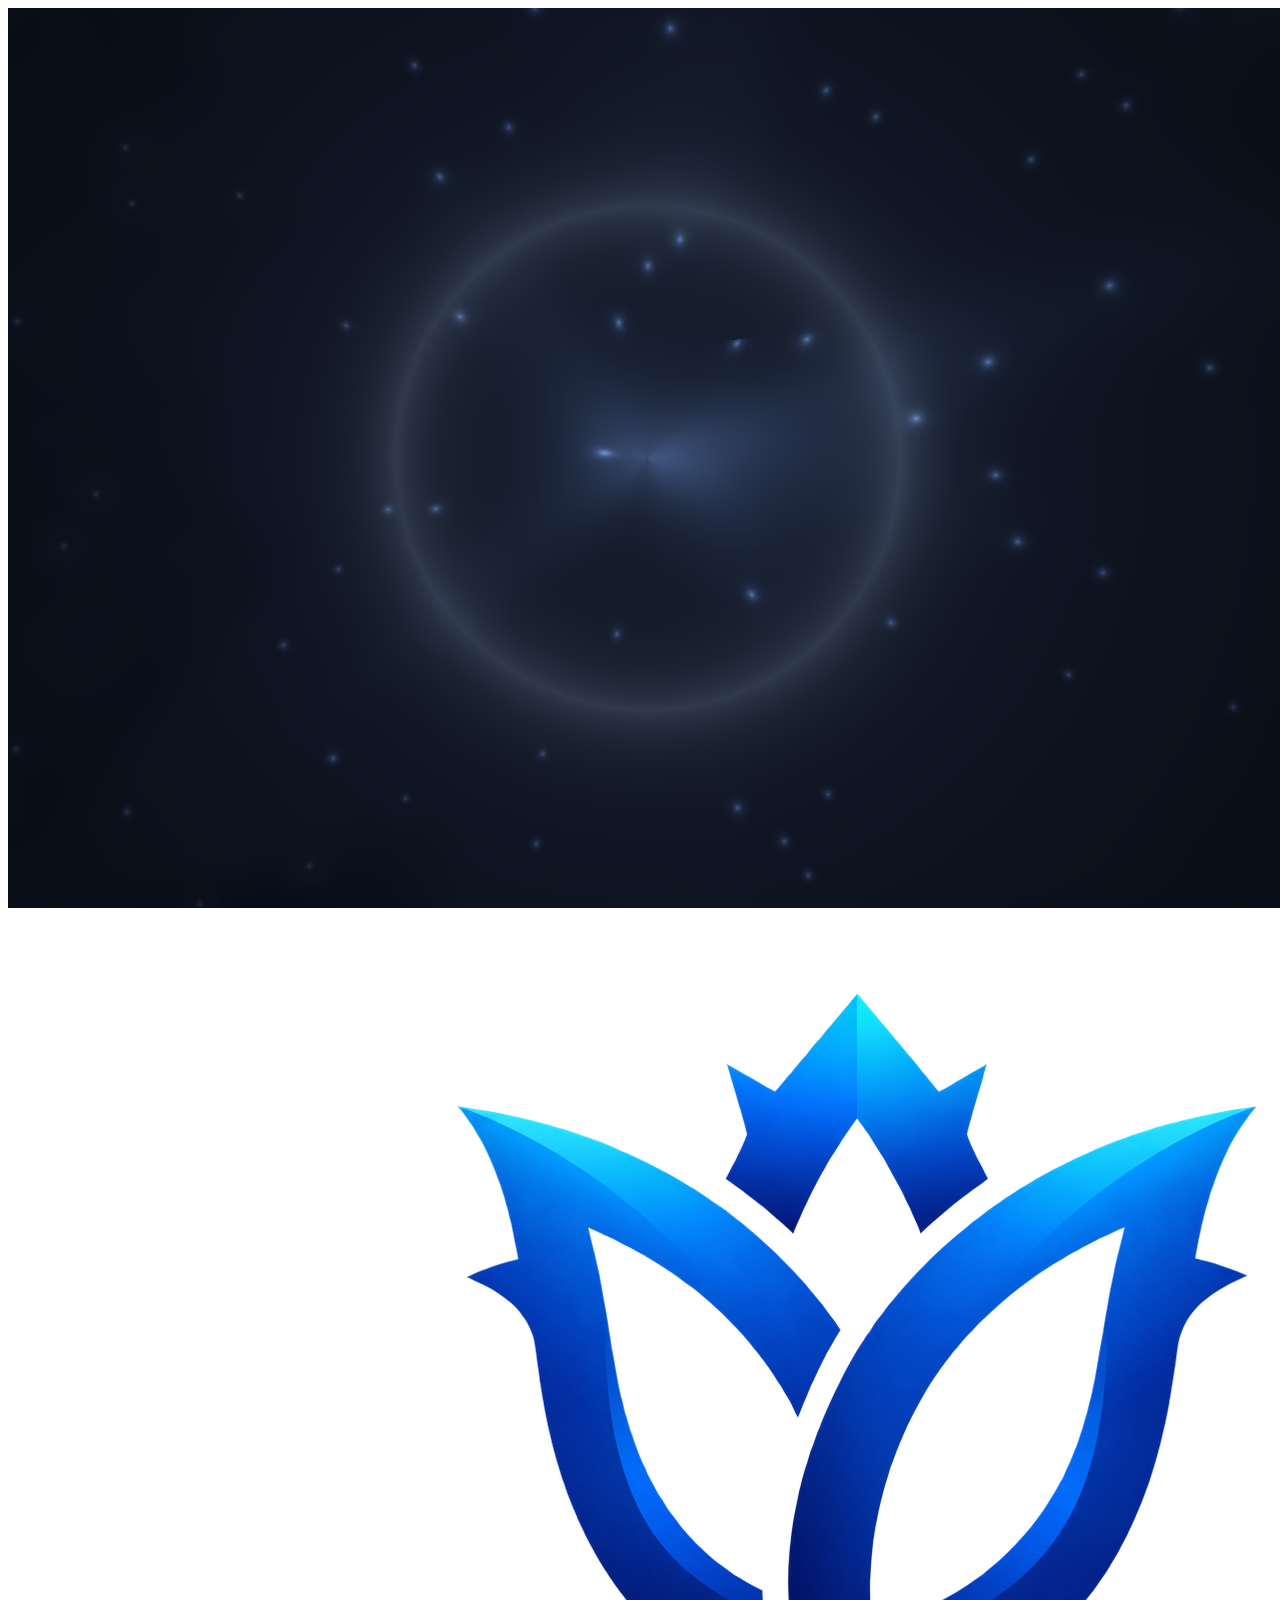
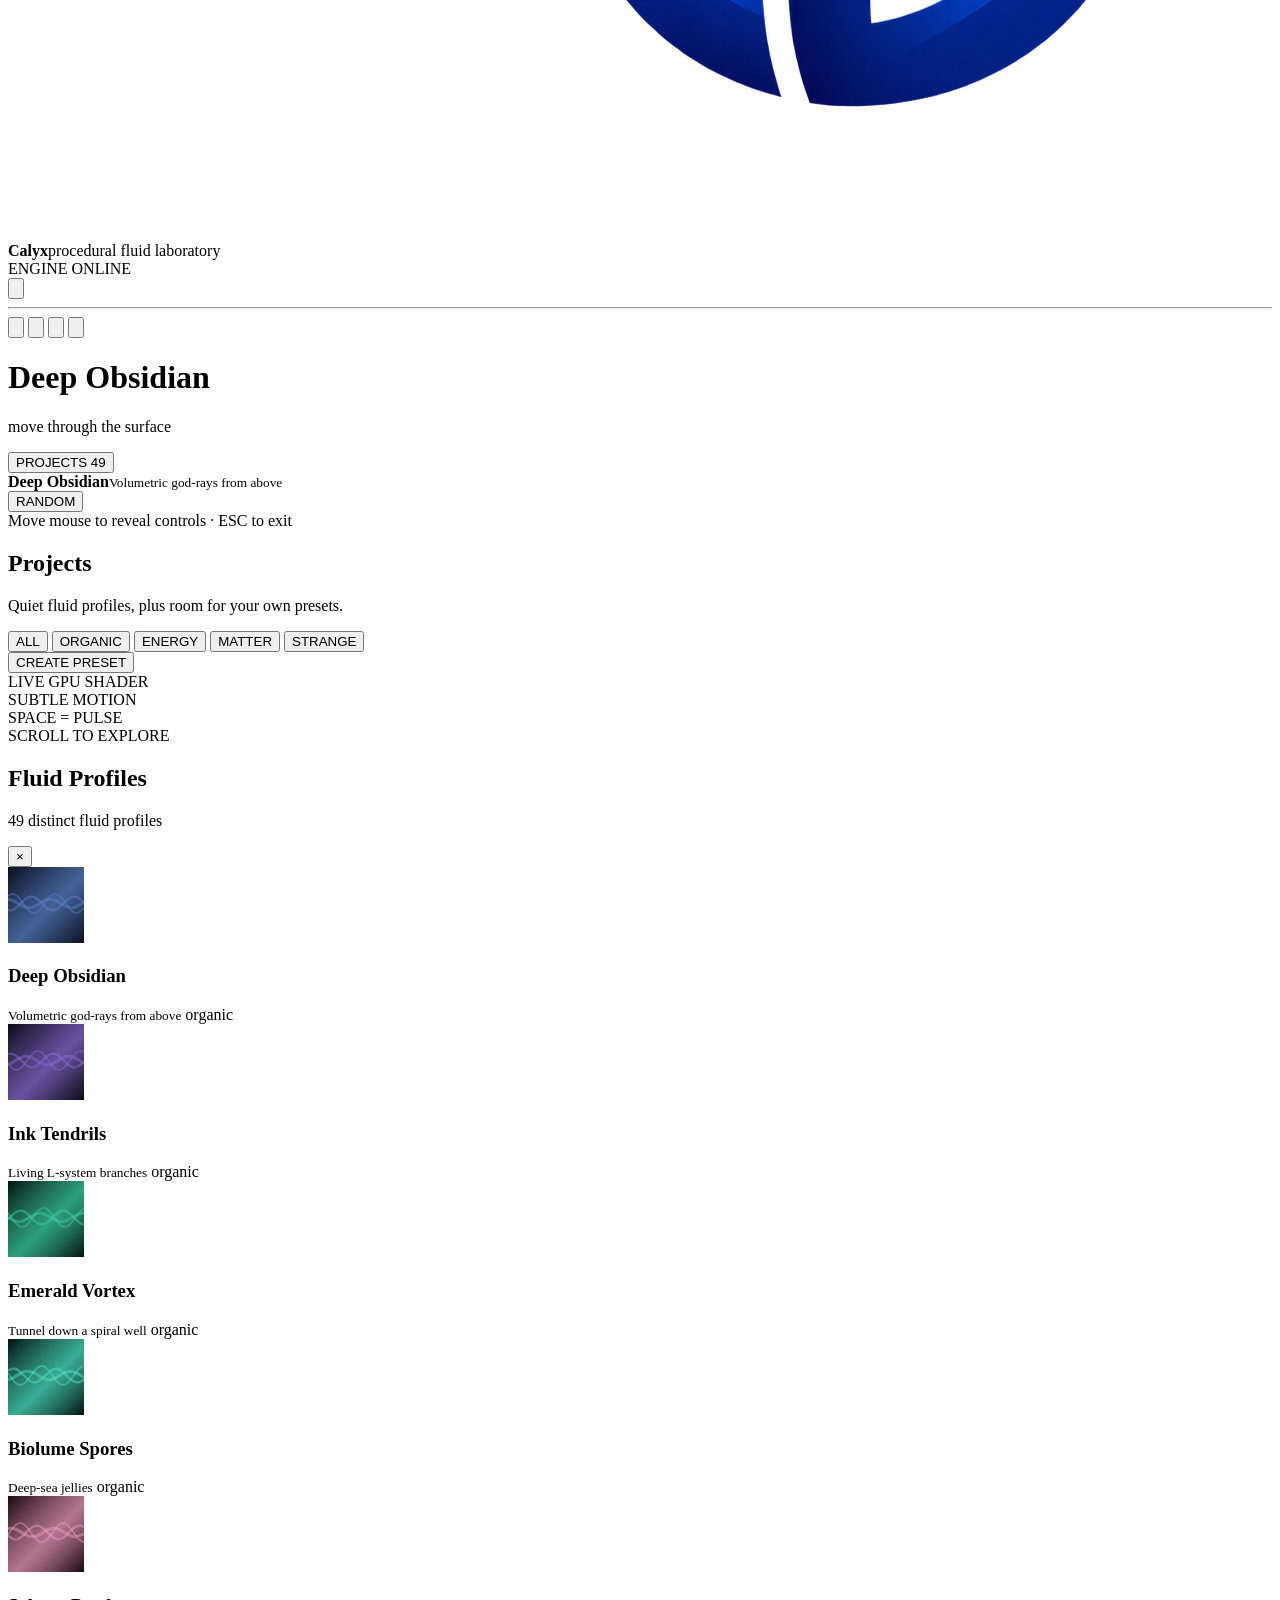
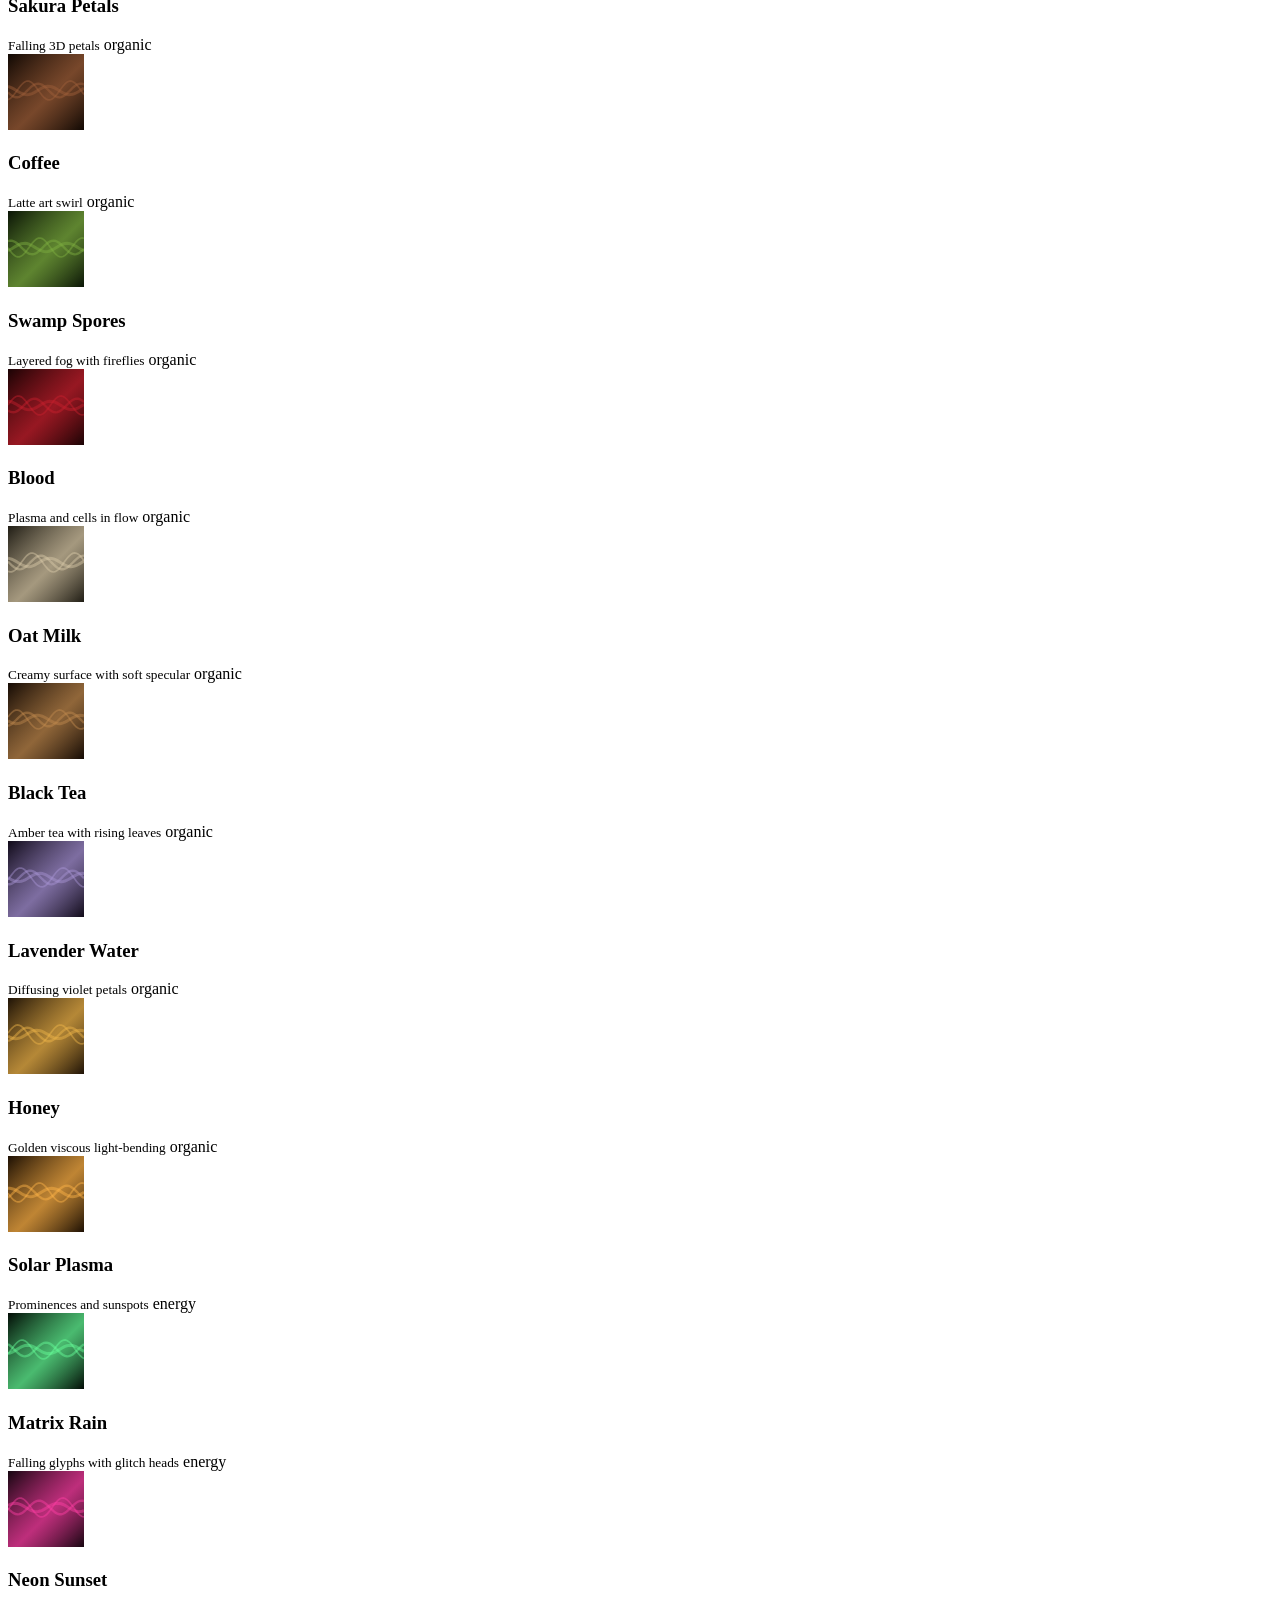
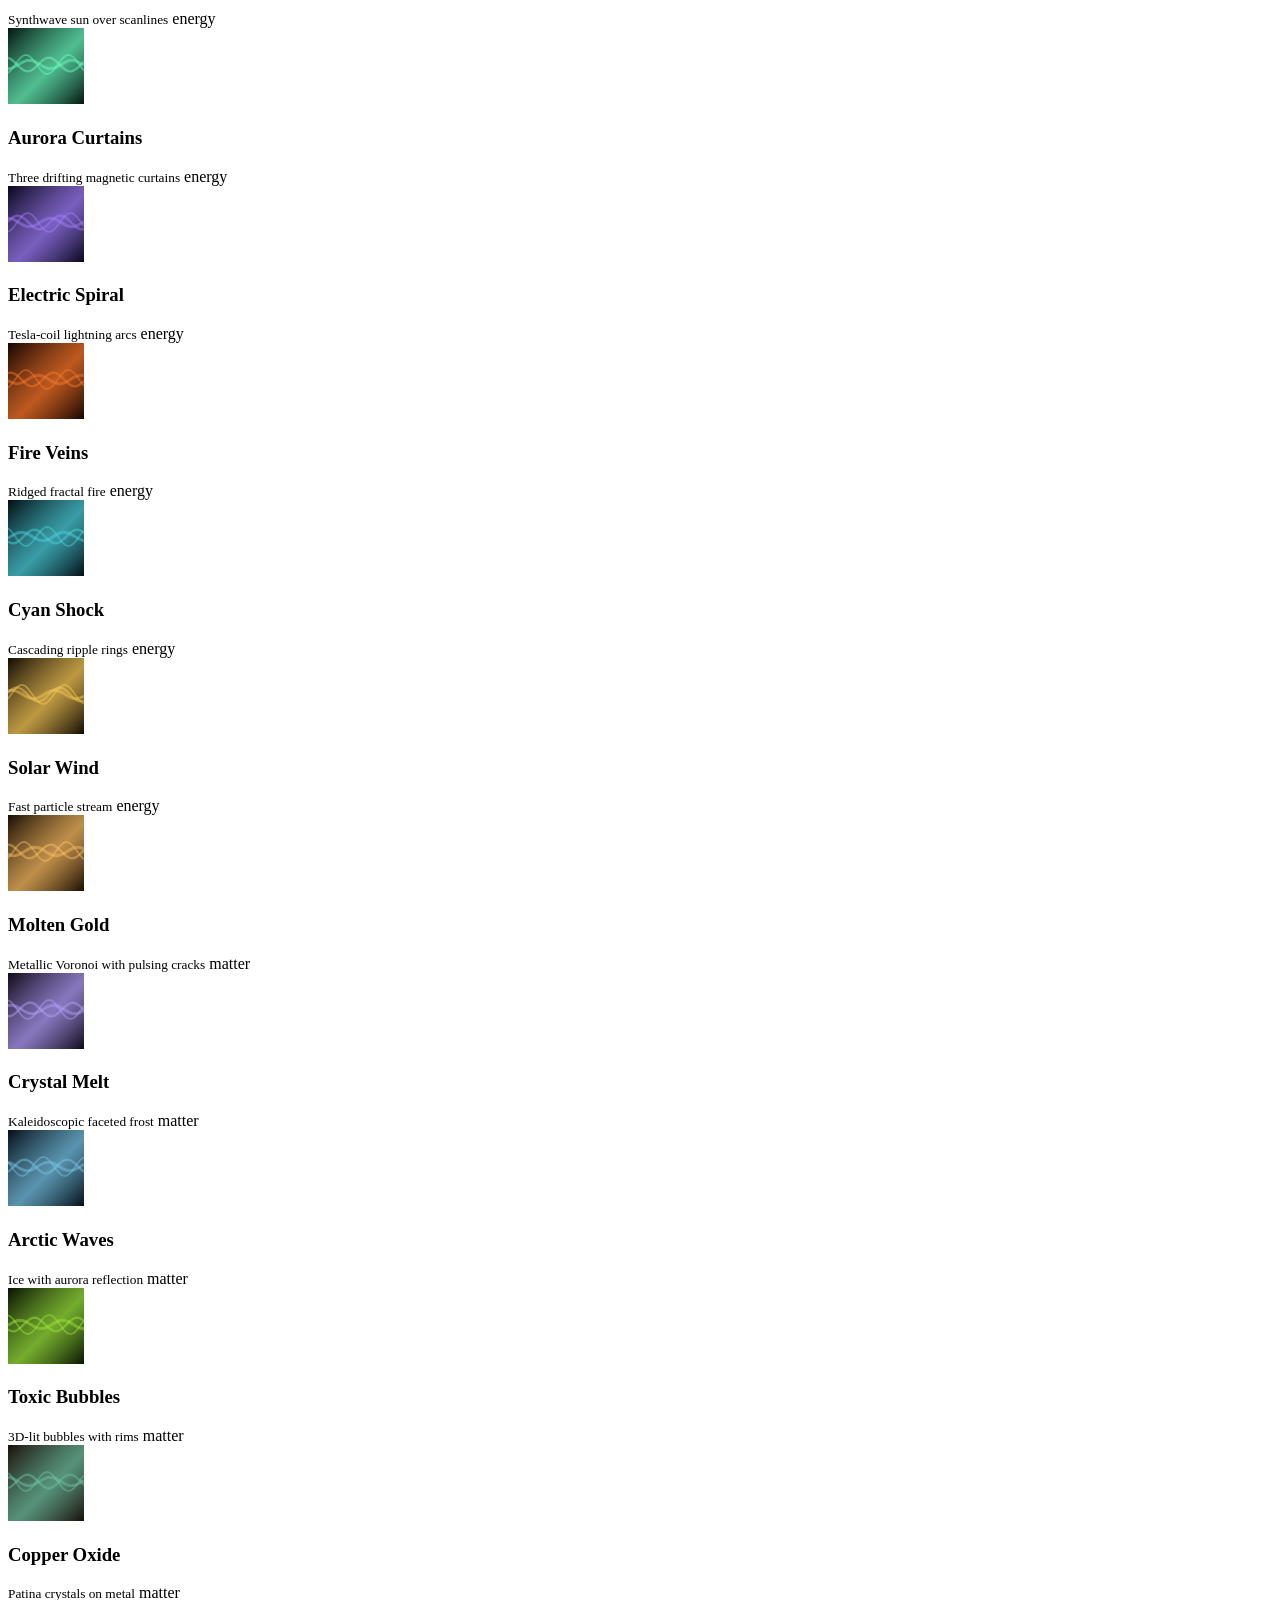
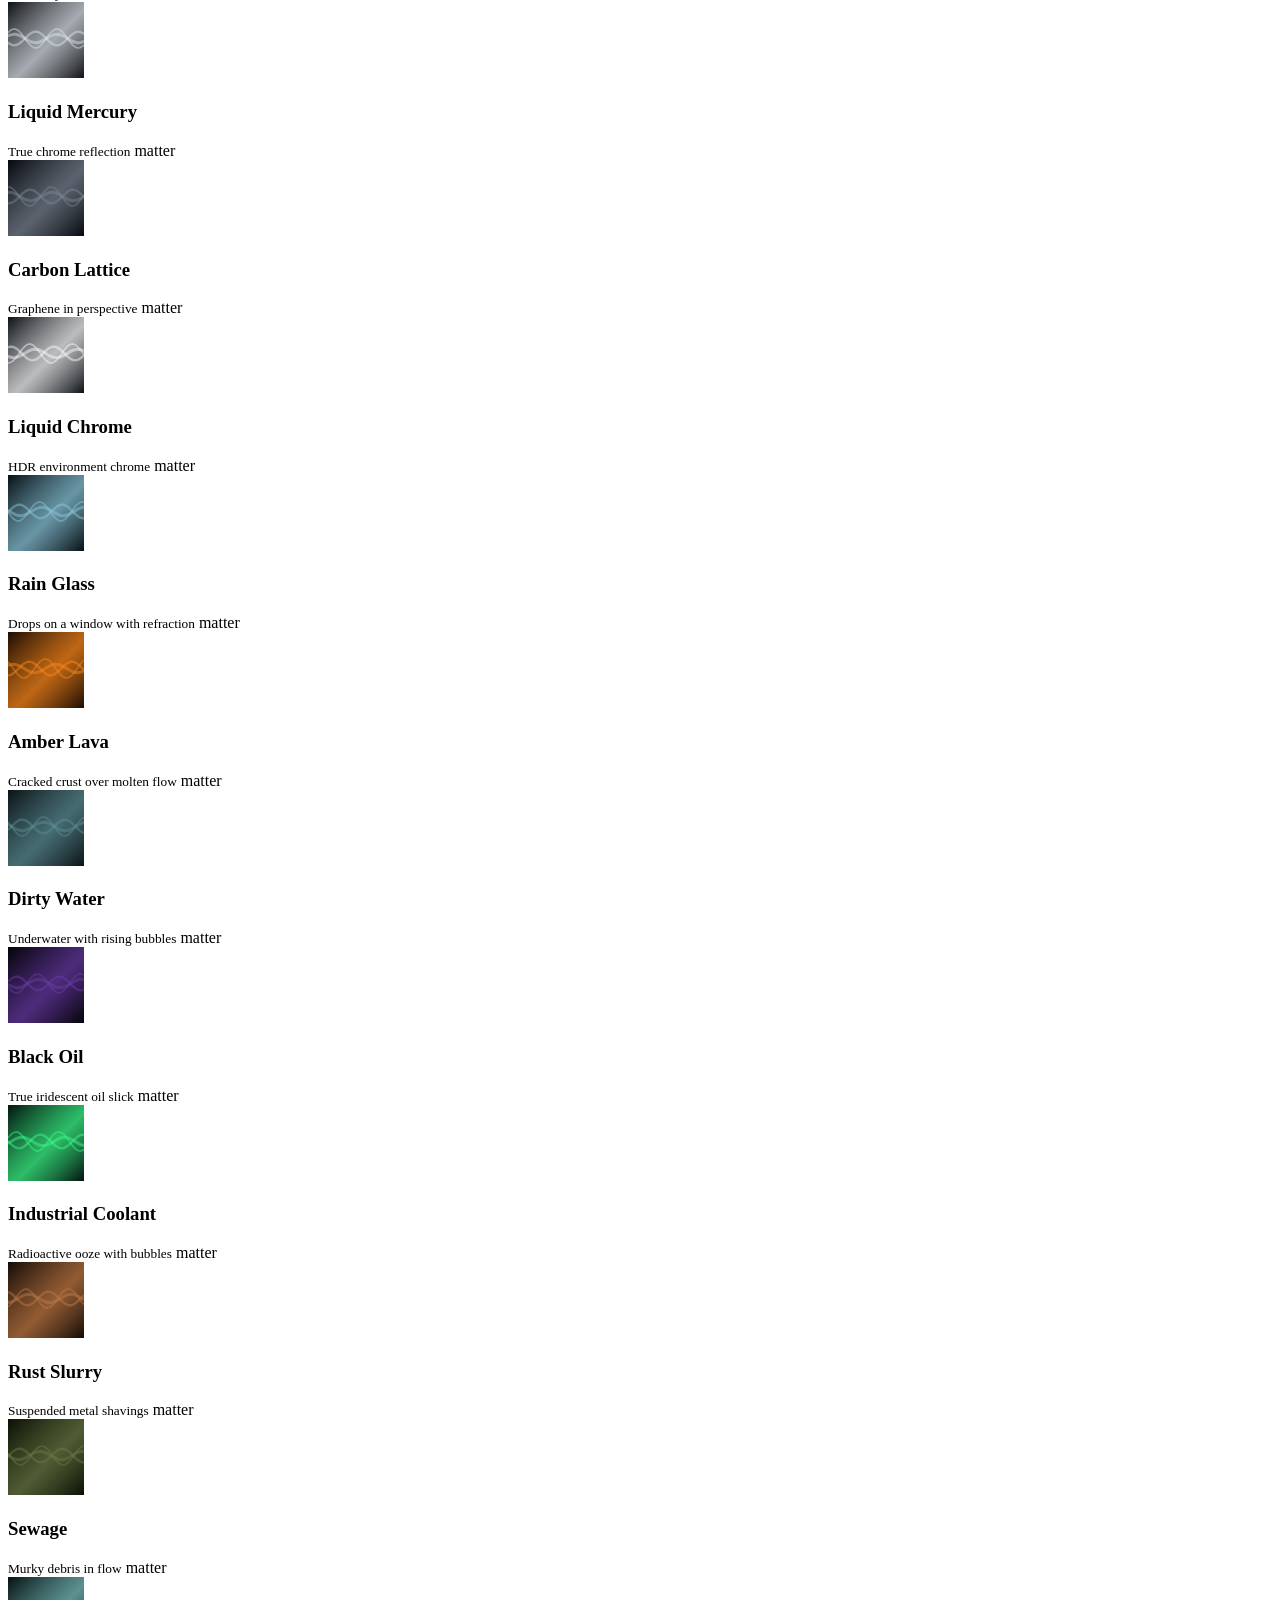
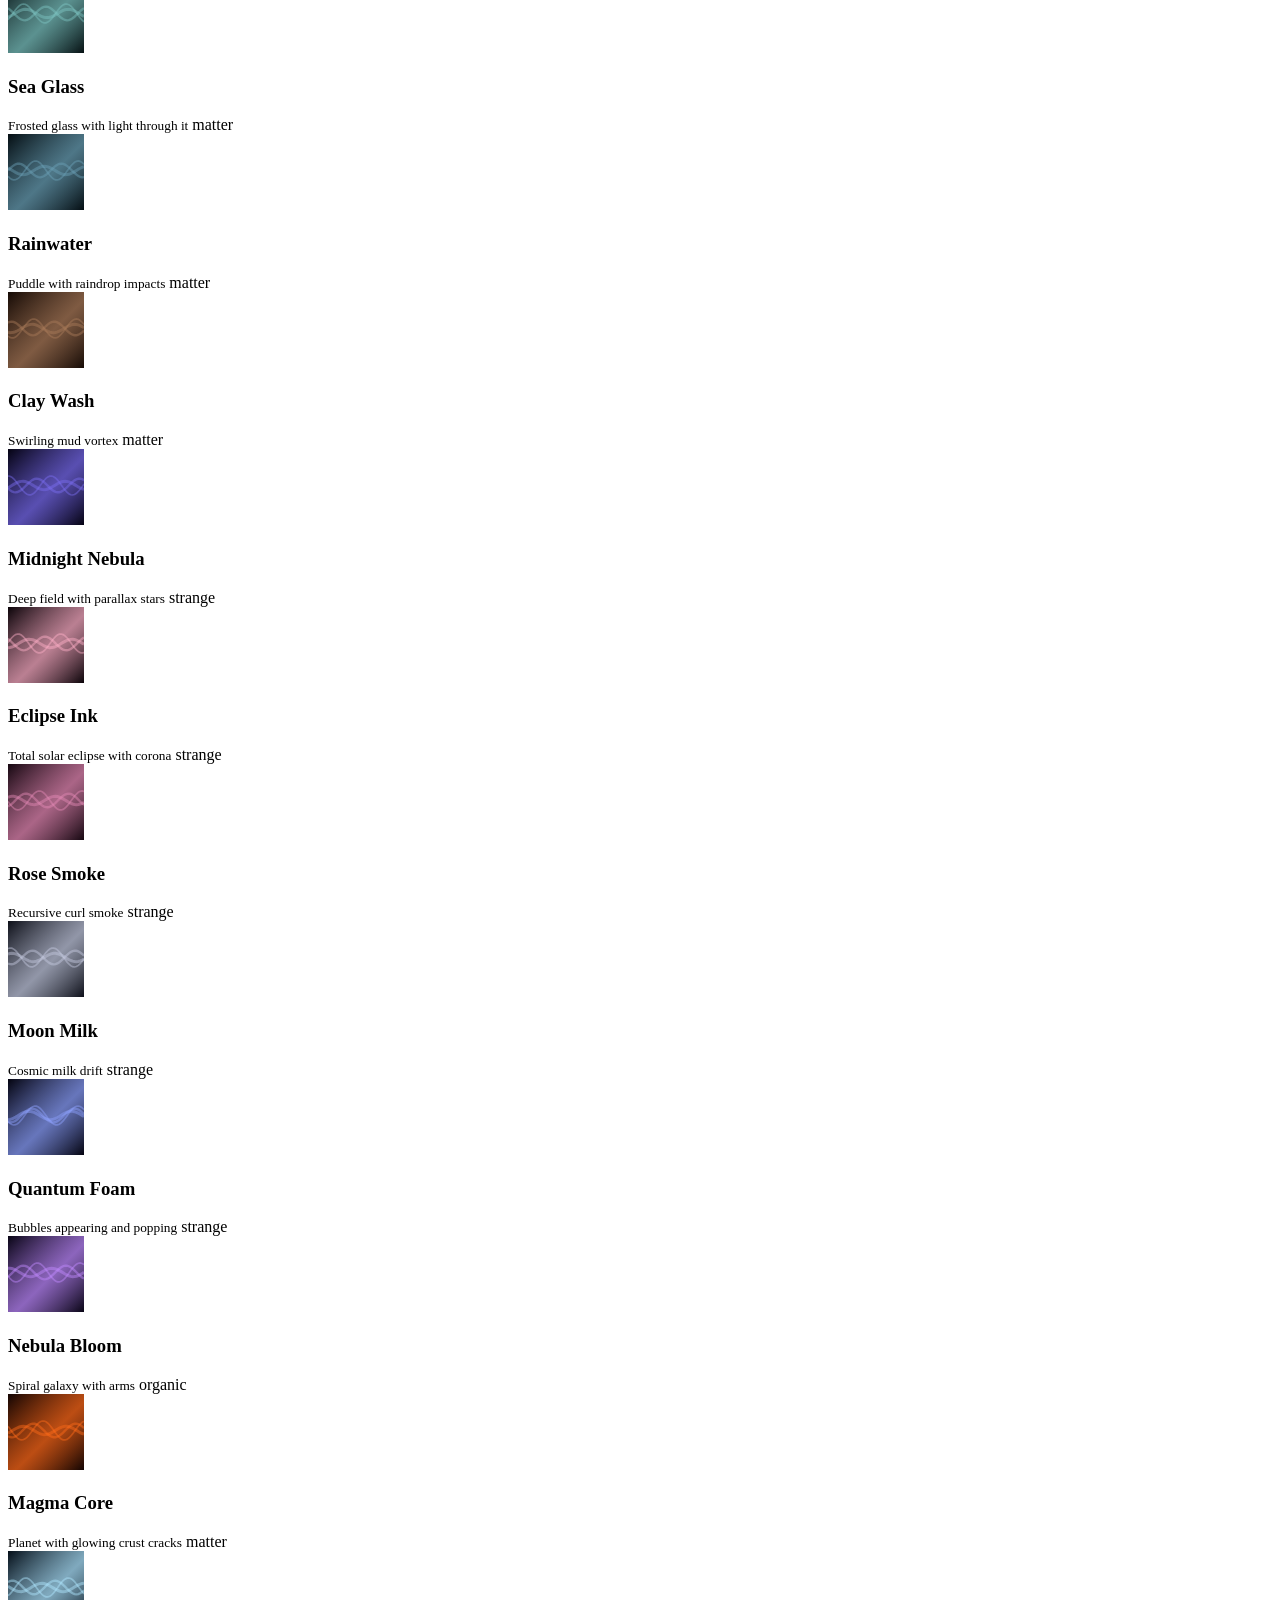
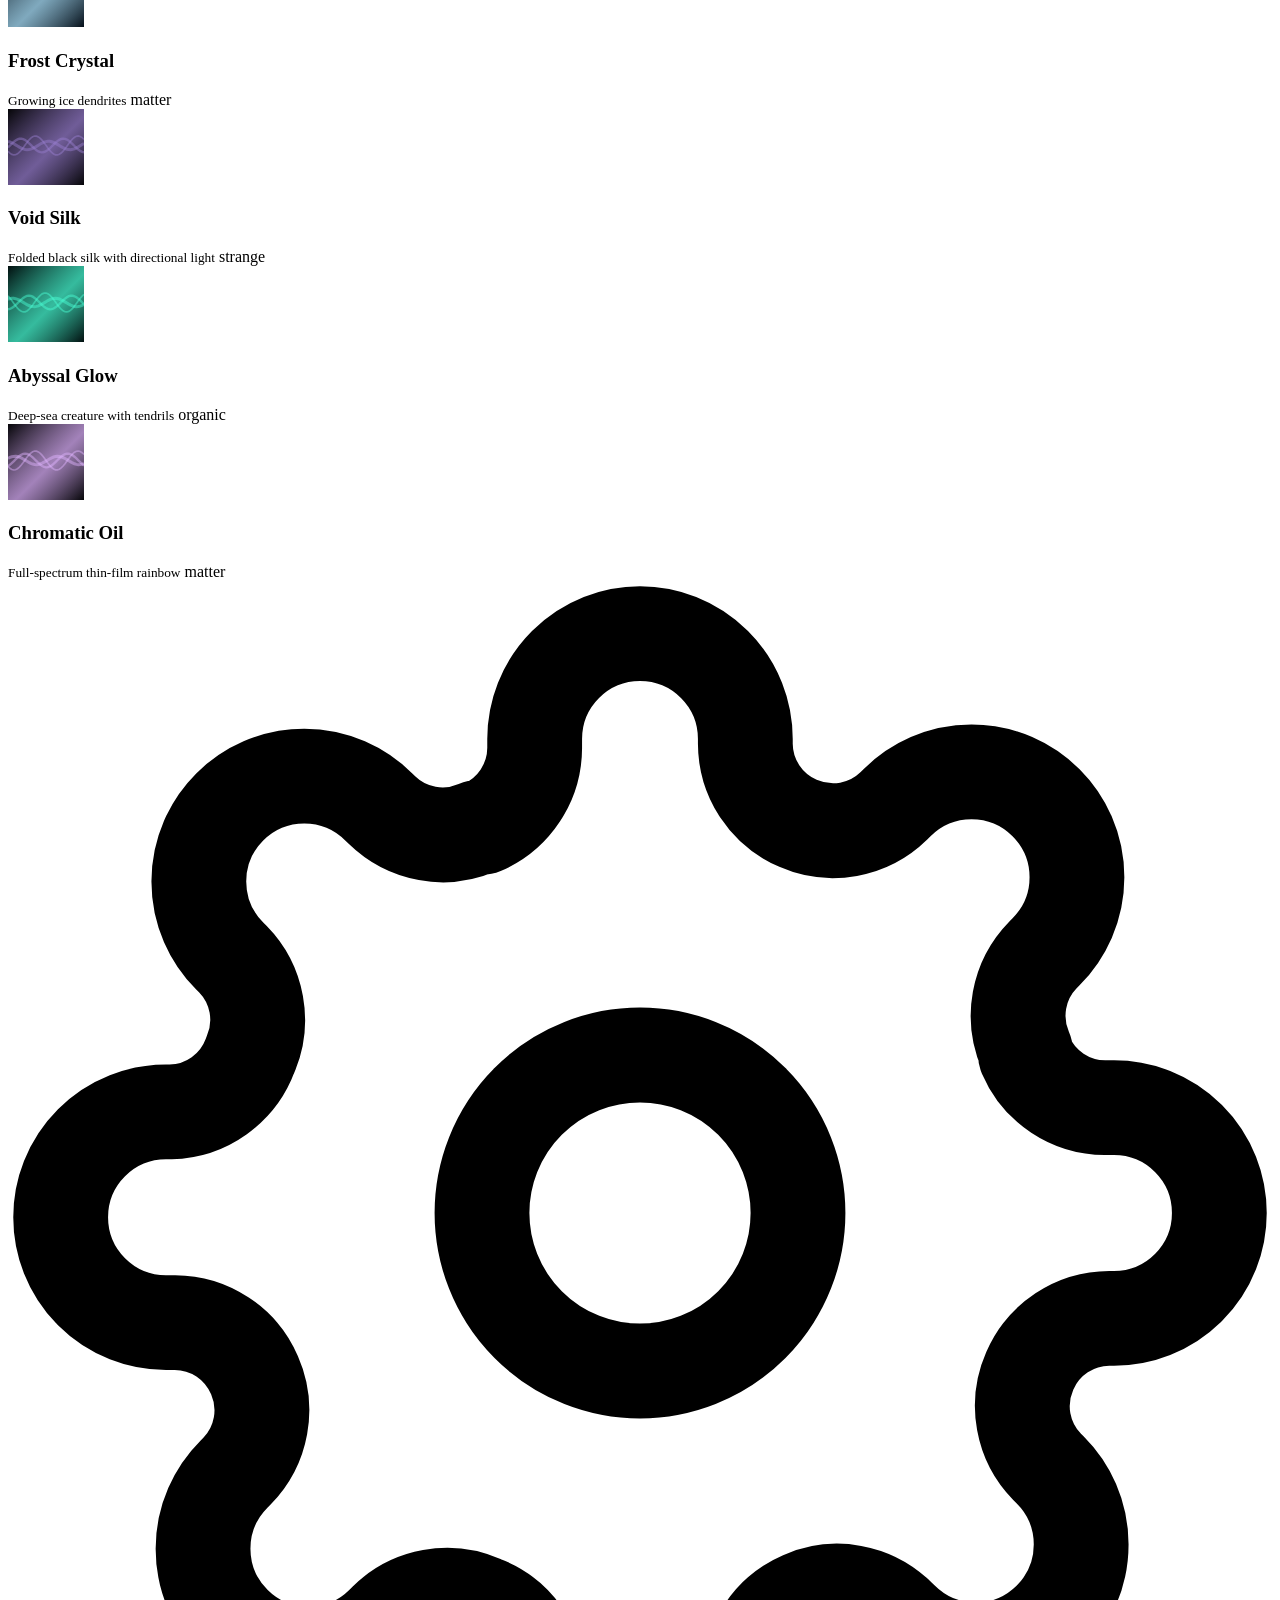
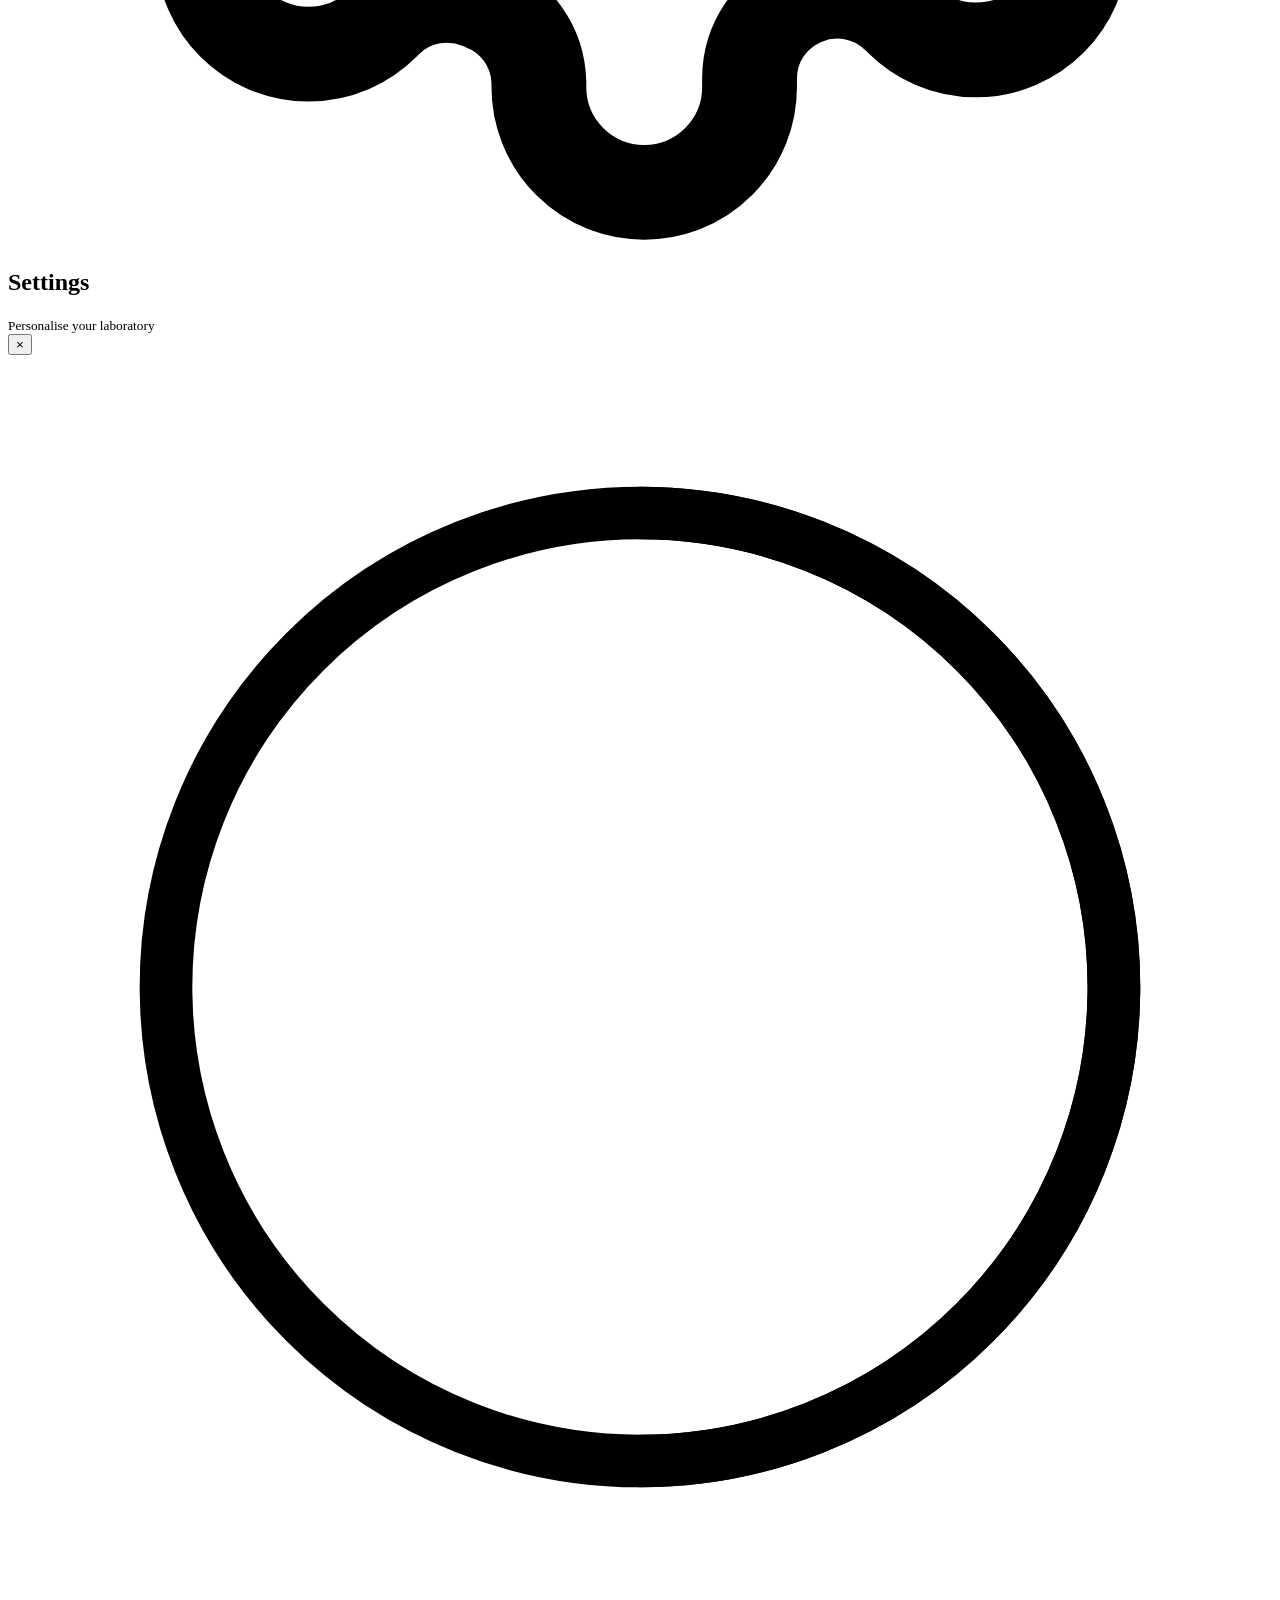
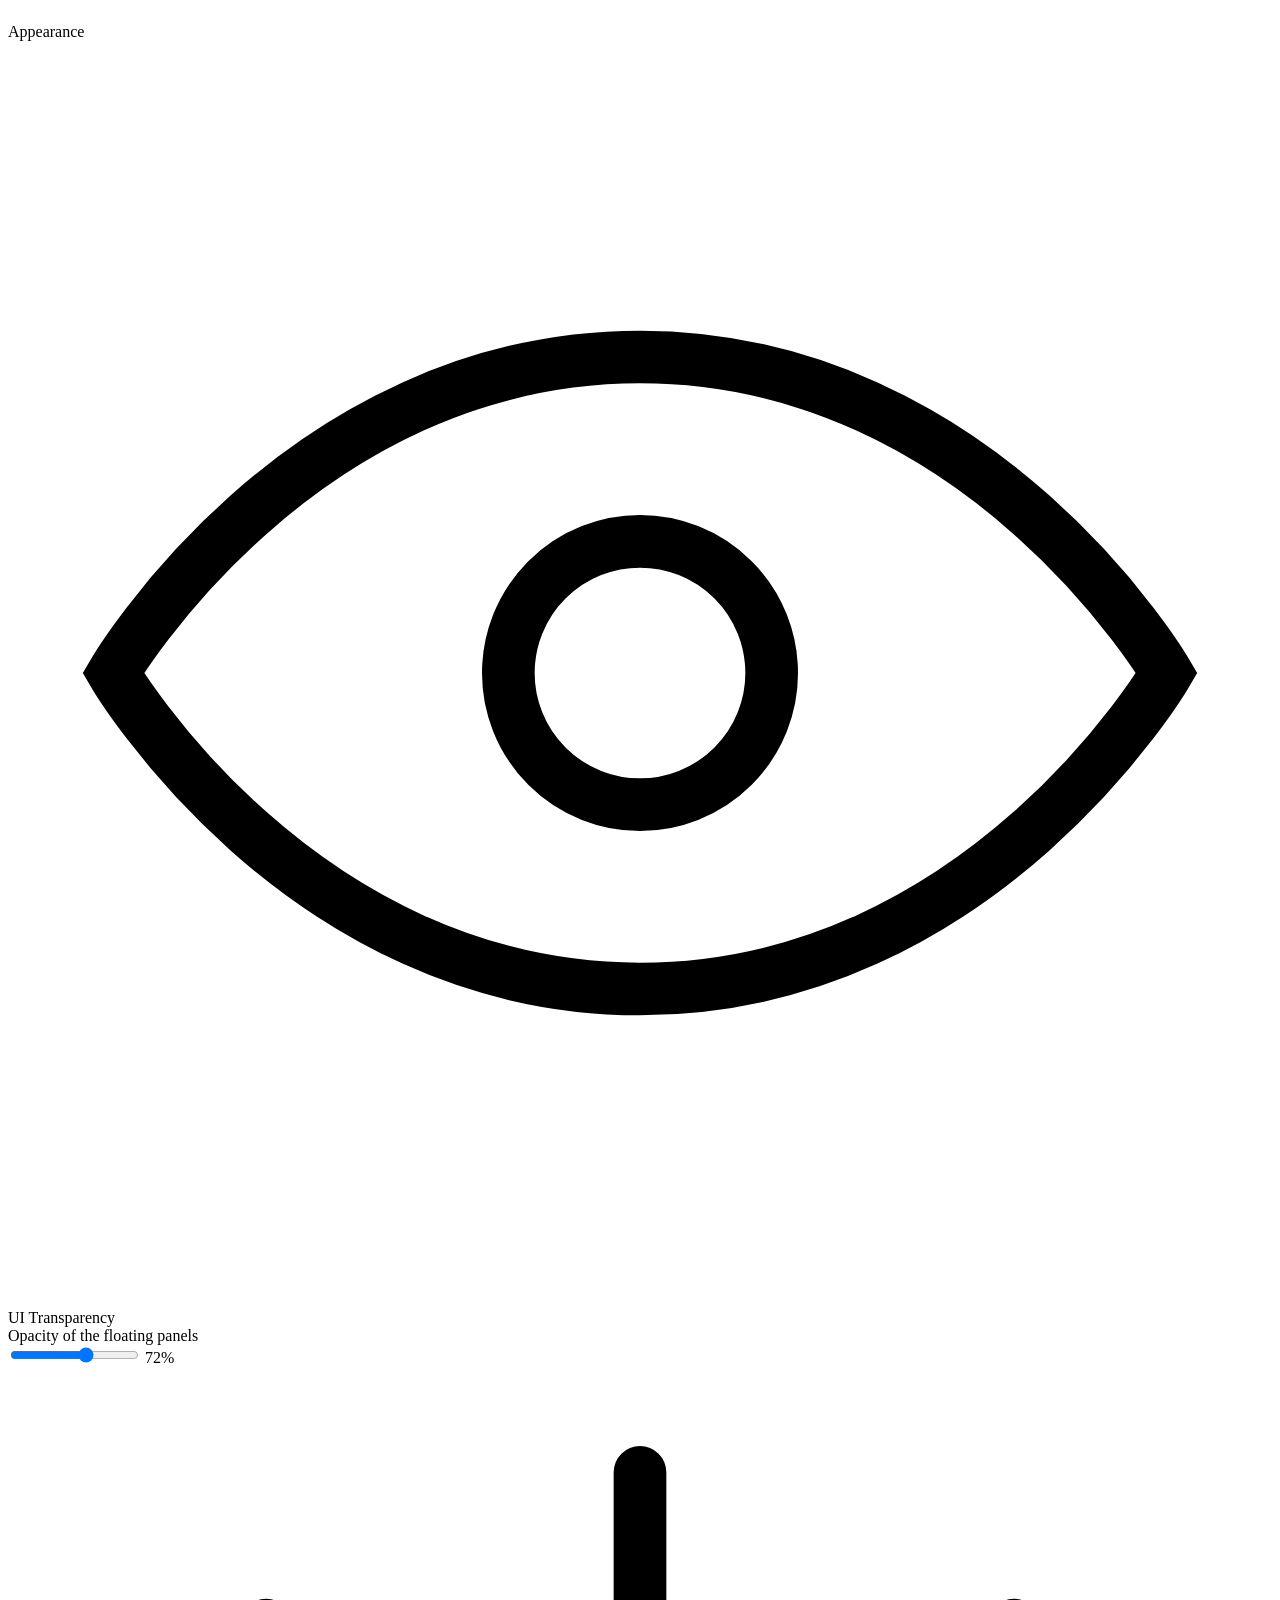
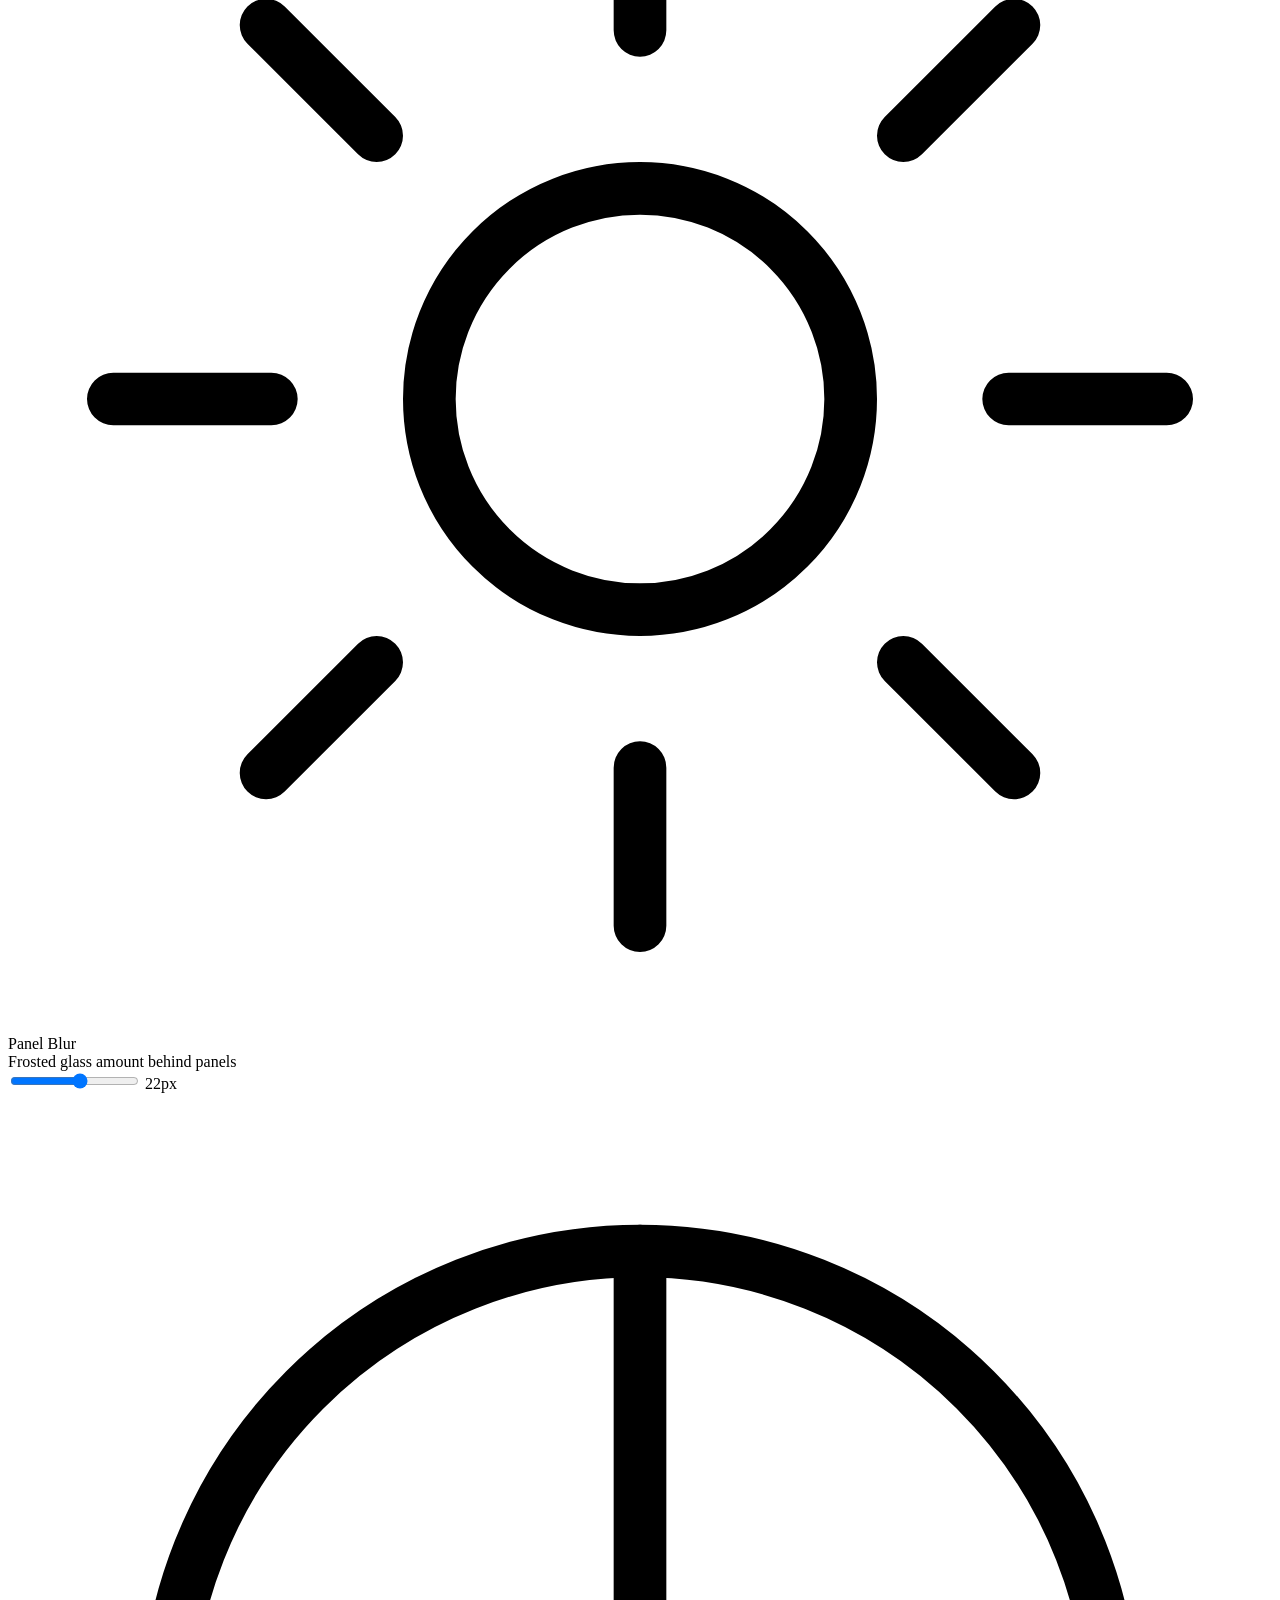
==== index.html @ cdd28ae0 "Replace inline styles with external stylesheet Removed inline styles and added external stylesheet l" ====
<!DOCTYPE html>
<html lang="en">

<head>
  <meta charset="UTF-8">
  <meta name="viewport" content="width=device-width,initial-scale=1,maximum-scale=1,user-scalable=no">
  <title>Calyx — Fluid Laboratory</title>
  <link rel="icon" type="image/png" href="icon.png">
  <link rel="stylesheet" href="styles.css">
</head>

<body>
  <canvas id="gl"></canvas>
  <div class="vignette ui-layer" id="vignette"></div>

  <div class="hud ui-layer">
    <div class="brand">
      <img src="icon.png" alt="">
      <div><b>Calyx</b><span>procedural fluid laboratory</span></div>
    </div>
    <div class="status" id="statusBox"><i></i><span id="status">ENGINE ONLINE</span></div>
  </div>

  <div class="rail ui-layer">
    <button class="on" id="vaultBtn" title="Liquid projects">
      <svg viewBox="0 0 24 24" fill="none" stroke="currentColor" stroke-width="1.8"><path d="M12 3C9 7 5 10.2 5 14.2a7 7 0 0 0 14 0C19 10.2 15 7 12 3Z"/></svg>
    </button>
    <hr>
    <button id="pulse" title="Pulse (Space)">
      <svg viewBox="0 0 24 24" fill="none" stroke="currentColor" stroke-width="1.8"><path d="M3 12h4l2-7 4 14 2-7h6"/></svg>
    </button>
    <button id="editorBtn" title="Preset editor">
      <svg viewBox="0 0 24 24" fill="none" stroke="currentColor" stroke-width="1.8"><path d="M4 20h4L19 9l-4-4L4 16v4Z"/><path d="m13.5 6.5 4 4"/></svg>
    </button>
    <button id="settingsBtn" title="Settings (S)">
      <svg viewBox="0 0 24 24" fill="none" stroke="currentColor" stroke-width="1.8" stroke-linecap="round" stroke-linejoin="round">
        <circle cx="12" cy="12" r="3"/>
        <path d="M19.4 15a1.65 1.65 0 0 0 .33 1.82l.06.06a2 2 0 0 1 0 2.83 2 2 0 0 1-2.83 0l-.06-.06a1.65 1.65 0 0 0-1.82-.33 1.65 1.65 0 0 0-1 1.51V21a2 2 0 0 1-2 2 2 2 0 0 1-2-2v-.09A1.65 1.65 0 0 0 9 19.4a1.65 1.65 0 0 0-1.82.33l-.06.06a2 2 0 0 1-2.83 0 2 2 0 0 1 0-2.83l.06-.06a1.65 1.65 0 0 0 .33-1.82 1.65 1.65 0 0 0-1.51-1H3a2 2 0 0 1-2-2 2 2 0 0 1 2-2h.09A1.65 1.65 0 0 0 4.6 9a1.65 1.65 0 0 0-.33-1.82l-.06-.06a2 2 0 0 1 0-2.83 2 2 0 0 1 2.83 0l.06.06a1.65 1.65 0 0 0 1.82.33H9a1.65 1.65 0 0 0 1-1.51V3a2 2 0 0 1 2-2 2 2 0 0 1 2 2v.09a1.65 1.65 0 0 0 1 1.51 1.65 1.65 0 0 0 1.82-.33l.06-.06a2 2 0 0 1 2.83 0 2 2 0 0 1 0 2.83l-.06.06a1.65 1.65 0 0 0-.33 1.82V9a1.65 1.65 0 0 0 1.51 1H21a2 2 0 0 1 2 2 2 2 0 0 1-2 2h-.09a1.65 1.65 0 0 0-1.51 1z"/>
      </svg>
    </button>
    <button id="full" title="Cinema mode (F)">
      <svg id="fullIcon" viewBox="0 0 24 24" fill="none" stroke="currentColor" stroke-width="1.8">
        <path d="M8 3H5a2 2 0 0 0-2 2v3M16 3h3a2 2 0 0 1 2 2v3M21 16v3a2 2 0 0 1-2 2h-3M3 16v3a2 2 0 0 0 2 2h3"/>
      </svg>
    </button>
  </div>

  <div class="center ui-layer">
    <h1 id="hero">Deep Obsidian</h1>
    <p>move through the surface</p>
  </div>

  <div class="dock ui-layer">
    <button class="btn primary" id="open">PROJECTS <span id="count">0</span></button>
    <div class="read"><b id="name">Deep Obsidian</b><small id="kind">Flowing strata</small></div>
    <button class="btn" id="random">RANDOM</button>
  </div>

  <div class="cinema-hint" id="cinemaHint">Move mouse to reveal controls · ESC to exit</div>

  <section class="vault" id="vault">
    <aside class="nav">
      <h2>Projects</h2>
      <p>Quiet fluid profiles, plus room for your own presets.</p>
      <div class="filters">
        <button class="active" data-filter="all">ALL</button>
        <button data-filter="organic">ORGANIC</button>
        <button data-filter="energy">ENERGY</button>
        <button data-filter="matter">MATTER</button>
        <button data-filter="strange">STRANGE</button>
      </div>
      <button class="btn primary editor" id="editorNav">CREATE PRESET</button>
      <div class="hint">
        LIVE GPU SHADER<br>
        SUBTLE MOTION<br>
        SPACE = PULSE<br>
        SCROLL TO EXPLORE
      </div>
    </aside>
    <main class="main">
      <header class="vhead">
        <div>
          <h2>Fluid Profiles</h2>
          <p id="info">—</p>
        </div>
        <button class="close" id="close" title="Close">×</button>
      </header>
      <div class="grid" id="grid"></div>
    </main>
  </section>

  <section class="settings" id="settings">
    <div class="settings-panel">
      <header class="settings-head">
        <div class="gear">
          <svg viewBox="0 0 24 24" fill="none" stroke="currentColor" stroke-width="1.8" stroke-linecap="round"
            stroke-linejoin="round">
            <circle cx="12" cy="12" r="3" />
            <path
              d="M19.4 15a1.65 1.65 0 0 0 .33 1.82l.06.06a2 2 0 0 1 0 2.83 2 2 0 0 1-2.83 0l-.06-.06a1.65 1.65 0 0 0-1.82-.33 1.65 1.65 0 0 0-1 1.51V21a2 2 0 0 1-2 2 2 2 0 0 1-2-2v-.09A1.65 1.65 0 0 0 9 19.4a1.65 1.65 0 0 0-1.82.33l-.06.06a2 2 0 0 1-2.83 0 2 2 0 0 1 0-2.83l.06-.06a1.65 1.65 0 0 0 .33-1.82 1.65 1.65 0 0 0-1.51-1H3a2 2 0 0 1-2-2 2 2 0 0 1 2-2h.09A1.65 1.65 0 0 0 4.6 9a1.65 1.65 0 0 0-.33-1.82l-.06-.06a2 2 0 0 1 0-2.83 2 2 0 0 1 2.83 0l.06.06a1.65 1.65 0 0 0 1.82.33H9a1.65 1.65 0 0 0 1-1.51V3a2 2 0 0 1 2-2 2 2 0 0 1 2 2v.09a1.65 1.65 0 0 0 1 1.51 1.65 1.65 0 0 0 1.82-.33l.06-.06a2 2 0 0 1 2.83 0 2 2 0 0 1 0 2.83l-.06.06a1.65 1.65 0 0 0-.33 1.82V9a1.65 1.65 0 0 0 1.51 1H21a2 2 0 0 1 2 2 2 2 0 0 1-2 2h-.09a1.65 1.65 0 0 0-1.51 1z" />
          </svg>
        </div>
        <div>
          <h2>Settings</h2>
          <small>Personalise your laboratory</small>
        </div>
        <div class="spacer"></div>
        <button class="settings-close" id="settingsClose" title="Close">×</button>
      </header>

      <div class="settings-body">
        <div class="sgroup">
          <div class="sgroup-head">
            <svg viewBox="0 0 24 24" fill="none" stroke="currentColor" stroke-linecap="round" stroke-linejoin="round">
              <circle cx="12" cy="12" r="9" />
              <path d="M12 3a9 9 0 0 1 0 18" />
            </svg>
            <span>Appearance</span><span class="line"></span>
          </div>

          <div class="setting">
            <div class="setting-info">
              <div class="setting-icon">
                <svg viewBox="0 0 24 24" fill="none" stroke="currentColor" stroke-linecap="round">
                  <path d="M2 12s3.5-6 10-6 10 6 10 6-3.5 6-10 6S2 12 2 12Z" />
                  <circle cx="12" cy="12" r="2.5" />
                </svg>
              </div>
              <div>
                <div class="setting-name">UI Transparency</div>
                <div class="setting-desc">Opacity of the floating panels</div>
              </div>
            </div>
            <div class="setting-control">
              <input type="range" class="setting-slider" data-setting="uiOpacity" min=".3" max="1" step=".01" value=".72">
              <span class="setting-value" data-value-for="uiOpacity">72%</span>
            </div>
          </div>

          <div class="setting">
            <div class="setting-info">
              <div class="setting-icon">
                <svg viewBox="0 0 24 24" fill="none" stroke="currentColor" stroke-linecap="round">
                  <circle cx="12" cy="12" r="4" />
                  <path
                    d="M12 2v3M12 19v3M2 12h3M19 12h3M4.9 4.9l2.1 2.1M17 17l2.1 2.1M4.9 19.1l2.1-2.1M17 7l2.1-2.1" />
                </svg>
              </div>
              <div>
                <div class="setting-name">Panel Blur</div>
                <div class="setting-desc">Frosted glass amount behind panels</div>
              </div>
            </div>
            <div class="setting-control">
              <input type="range" class="setting-slider" data-setting="uiBlur" min="0" max="40" step="1" value="22">
              <span class="setting-value" data-value-for="uiBlur">22px</span>
            </div>
          </div>

          <div class="setting">
            <div class="setting-info">
              <div class="setting-icon">
                <svg viewBox="0 0 24 24" fill="none" stroke="currentColor" stroke-linecap="round">
                  <circle cx="12" cy="12" r="9" />
                  <path d="M12 3v18" />
                </svg>
              </div>
              <div>
                <div class="setting-name">Vignette</div>
                <div class="setting-desc">Darkness at the edges of the screen</div>
              </div>
            </div>
            <div class="setting-control">
              <input type="range" class="setting-slider" data-setting="vignette" min="0" max="1.4" step=".01" value="1">
              <span class="setting-value" data-value-for="vignette">100%</span>
            </div>
          </div>
        </div>

        <div class="sgroup">
          <div class="sgroup-head">
            <svg viewBox="0 0 24 24" fill="none" stroke="currentColor" stroke-linecap="round" stroke-linejoin="round">
              <path d="M12 3v3M12 18v3M3 12h3M18 12h3M6 6l2 2M16 16l2 2M6 18l2-2M16 8l2-2" />
              <circle cx="12" cy="12" r="3.2" />
            </svg>
            <span>Visuals</span><span class="line"></span>
          </div>

          <div class="setting">
            <div class="setting-info">
              <div class="setting-icon">
                <svg viewBox="0 0 24 24" fill="none" stroke="currentColor" stroke-linecap="round"
                  stroke-linejoin="round">
                  <path d="M12 3v3M9 6h6M8 9l4 12 4-12Z" />
                </svg>
              </div>
              <div>
                <div class="setting-name">Glow Intensity</div>
                <div class="setting-desc">Strength of highlights and glows</div>
              </div>
            </div>
            <div class="setting-control">
              <input type="range" class="setting-slider" data-setting="glowMult" min="0" max="2" step=".01" value="1">
              <span class="setting-value" data-value-for="glowMult">1.00×</span>
            </div>
          </div>

          <div class="setting">
            <div class="setting-info">
              <div class="setting-icon">
                <svg viewBox="0 0 24 24" fill="none" stroke="currentColor" stroke-linecap="round">
                  <path d="M4 12h4l2-6 4 12 2-6h4" />
                </svg>
              </div>
              <div>
                <div class="setting-name">Motion Speed</div>
                <div class="setting-desc">Global multiplier for all liquids</div>
              </div>
            </div>
            <div class="setting-control">
              <input type="range" class="setting-slider" data-setting="motionMult" min=".25" max="2" step=".01" value="1">
              <span class="setting-value" data-value-for="motionMult">1.00×</span>
            </div>
          </div>

          <div class="setting">
            <div class="setting-info">
              <div class="setting-icon">
                <svg viewBox="0 0 24 24" fill="none" stroke="currentColor" stroke-linecap="round"
                  stroke-linejoin="round">
                  <rect x="3" y="5" width="18" height="14" rx="2" />
                  <path d="M3 9h18" />
                </svg>
              </div>
              <div>
                <div class="setting-name">Card Accent Stroke</div>
                <div class="setting-desc">Auto-coloured dual-corner shine using the liquid's two main colours</div>
              </div>
            </div>
            <div class="setting-control"><button class="switch" data-toggle="cardStroke"></button></div>
          </div>

          <div class="setting">
            <div class="setting-info">
              <div class="setting-icon">
                <svg viewBox="0 0 24 24" fill="none" stroke="currentColor" stroke-linecap="round"
                  stroke-linejoin="round">
                  <path d="M5 12h14" />
                  <path d="m13 6 6 6-6 6" />
                </svg>
              </div>
              <div>
                <div class="setting-name">Card Hover Lift</div>
                <div class="setting-desc">Cards rise slightly on hover</div>
              </div>
            </div>
            <div class="setting-control"><button class="switch" data-toggle="cardHover"></button></div>
          </div>

          <div class="setting">
            <div class="setting-info">
              <div class="setting-icon">
                <svg viewBox="0 0 24 24" fill="none" stroke="currentColor" stroke-linecap="round">
                  <circle cx="12" cy="12" r="9" />
                  <path d="M12 7v5l3 2" />
                </svg>
              </div>
              <div>
                <div class="setting-name">Preview Animation</div>
                <div class="setting-desc">Live canvas thumbnails inside cards</div>
              </div>
            </div>
            <div class="setting-control"><button class="switch" data-toggle="cardPreviewAnim"></button></div>
          </div>
        </div>

        <div class="sgroup">
          <div class="sgroup-head">
            <svg viewBox="0 0 24 24" fill="none" stroke="currentColor" stroke-linecap="round" stroke-linejoin="round">
              <rect x="2" y="4" width="20" height="16" rx="2" />
              <path d="M2 8h20M7 4v4M17 4v4" />
            </svg>
            <span>Cinema</span><span class="line"></span>
          </div>

          <div class="setting">
            <div class="setting-info">
              <div class="setting-icon">
                <svg viewBox="0 0 24 24" fill="none" stroke="currentColor" stroke-linecap="round">
                  <circle cx="12" cy="12" r="9" />
                  <path d="M12 8v5" />
                  <circle cx="12" cy="16" r=".6" fill="currentColor" />
                </svg>
              </div>
              <div>
                <div class="setting-name">Auto-hide Delay</div>
                <div class="setting-desc">Time before UI fades after mouse moves</div>
              </div>
            </div>
            <div class="setting-control">
              <input type="range" class="setting-slider" data-setting="cinemaDelay" min="600" max="8000" step="100" value="2200">
              <span class="setting-value" data-value-for="cinemaDelay">2.2s</span>
            </div>
          </div>

          <div class="setting">
            <div class="setting-info">
              <div class="setting-icon">
                <svg viewBox="0 0 24 24" fill="none" stroke="currentColor" stroke-linecap="round"
                  stroke-linejoin="round">
                  <path d="M4 4h6v6H4zM14 14h6v6h-6zM4 14h6v6H4zM14 4h6v6h-6z" />
                </svg>
              </div>
              <div>
                <div class="setting-name">Always Show in Fullscreen</div>
                <div class="setting-desc">Keep UI visible even in cinema mode</div>
              </div>
            </div>
            <div class="setting-control"><button class="switch" data-toggle="cinemaAlwaysShow"></button></div>
          </div>

          <div class="setting">
            <div class="setting-info">
              <div class="setting-icon">
                <svg viewBox="0 0 24 24" fill="none" stroke="currentColor" stroke-linecap="round"
                  stroke-linejoin="round">
                  <path d="M21 15a2 2 0 0 1-2 2H7l-4 4V5a2 2 0 0 1 2-2h14a2 2 0 0 1 2 2Z" />
                </svg>
              </div>
              <div>
                <div class="setting-name">Cinema Hint</div>
                <div class="setting-desc">Show a small hint when entering cinema</div>
              </div>
            </div>
            <div class="setting-control"><button class="switch" data-toggle="cinemaHint"></button></div>
          </div>
        </div>

        <div class="sgroup">
          <div class="sgroup-head">
            <svg viewBox="0 0 24 24" fill="none" stroke="currentColor" stroke-linecap="round" stroke-linejoin="round">
              <circle cx="12" cy="5" r="1.6" />
              <path d="M4 9h16M12 9v6M9 21l3-6 3 6" />
            </svg>
            <span>Accessibility</span><span class="line"></span>
          </div>

          <div class="setting">
            <div class="setting-info">
              <div class="setting-icon">
                <svg viewBox="0 0 24 24" fill="none" stroke="currentColor" stroke-linecap="round">
                  <path d="M5 12h14M12 5v14" />
                </svg>
              </div>
              <div>
                <div class="setting-name">Reduce Motion</div>
                <div class="setting-desc">Minimise UI transitions and animations</div>
              </div>
            </div>
            <div class="setting-control"><button class="switch" data-toggle="reduceMotion"></button></div>
          </div>

          <div class="setting">
            <div class="setting-info">
              <div class="setting-icon">
                <svg viewBox="0 0 24 24" fill="none" stroke="currentColor" stroke-linecap="round">
                  <circle cx="12" cy="12" r="9" />
                  <path d="M12 3v18M3 12h18" />
                </svg>
              </div>
              <div>
                <div class="setting-name">High Contrast</div>
                <div class="setting-desc">Boost border and text contrast</div>
              </div>
            </div>
            <div class="setting-control"><button class="switch" data-toggle="highContrast"></button></div>
          </div>
        </div>

        <div class="sgroup">
          <div class="sgroup-head">
            <svg viewBox="0 0 24 24" fill="none" stroke="currentColor" stroke-linecap="round" stroke-linejoin="round">
              <ellipse cx="12" cy="5" rx="9" ry="3" />
              <path d="M3 5v14c0 1.66 4 3 9 3s9-1.34 9-3V5" />
              <path d="M3 12c0 1.66 4 3 9 3s9-1.34 9-3" />
            </svg>
            <span>Data</span><span class="line"></span>
          </div>

          <div class="setting">
            <div class="setting-info">
              <div class="setting-icon">
                <svg viewBox="0 0 24 24" fill="none" stroke="currentColor" stroke-linecap="round">
                  <path d="M21 12a9 9 0 1 1-3-6.7" />
                  <path d="M21 4v5h-5" />
                </svg>
              </div>
              <div>
                <div class="setting-name">Reset Settings</div>
                <div class="setting-desc">Restore all preferences to defaults</div>
              </div>
            </div>
            <div class="setting-control"><button class="spill danger" id="resetSettings">RESET</button></div>
          </div>
        </div>
      </div>

      <footer class="settings-foot">
        <span class="saved-badge" id="savedBadge">Preferences saved locally</span>
        <button class="spill" id="settingsResetAll">RESET ALL</button>
        <button class="spill" id="settingsDone">DONE</button>
      </footer>
    </div>
  </section>

  <!-- ============================================================
       VERTEX SHADER
       ============================================================ -->
  <script id="vs" type="x-shader/x-vertex">
    attribute vec2 a_position;
    void main(){ gl_Position = vec4(a_position, 0., 1.); }
  </script>

  <!-- ============================================================
       FRAGMENT SHADER TEMPLATE
       The marker `// __LIQUID_BODY__` is replaced by each liquid's
       own `custom` GLSL, or a fallback if it has none.
       ============================================================ -->
  <script id="fs-template" type="x-shader/x-fragment">
    precision mediump float;
uniform vec2 u_resolution, u_mouse;
uniform float u_time, u_pulse, u_speed, u_soft, u_glow;
uniform float u_scale, u_warp, u_pulseAmt;
uniform vec3 u_a, u_b;

float hash(vec2 p){ return fract(sin(dot(p, vec2(127.1, 311.7))) * 43758.5453); }
float noise(vec2 p){
  vec2 i = floor(p), f = fract(p);
  f = f * f * (3. - 2. * f);
  return mix(mix(hash(i), hash(i + vec2(1., 0.)), f.x),
             mix(hash(i + vec2(0., 1.)), hash(i + vec2(1., 1.)), f.x), f.y);
}
float fbm(vec2 p){
  float v = 0., a = .5;
  for(int i = 0; i < 5; i++){ v += noise(p) * a; p *= 2.; a *= .5; }
  return v;
}
vec2 rot(vec2 p, float a){ float c = cos(a), s = sin(a); return vec2(c*p.x - s*p.y, s*p.x + c*p.y); }

void main(){
  vec2 uv = (gl_FragCoord.xy - .5 * u_resolution.xy) / min(u_resolution.x, u_resolution.y);
  vec2 mouse = (u_mouse - .5 * u_resolution.xy) / min(u_resolution.x, u_resolution.y);
  vec2 p = uv;
  float t = u_time * u_speed;
  float d = length(p);

  vec2 md = p - mouse;
  float mdist = length(md);
  if (mdist < .8) {
    p += normalize(md) * .055 * (1. - mdist / .8);
  }

  p *= u_scale;
  if (u_warp > 0.001) {
    p += vec2(fbm(p * 2. + t * .3), fbm(p * 2. + 5.3 + t * .25)) * u_warp * .3;
  }

  float v = 0.;
// __LIQUID_BODY__

  v = clamp(v, .02, .98);
  float structure = smoothstep(.15, .85, v);
  vec3 color = mix(u_a, u_b, structure);

  float detail = mix(.04, .16, u_soft);
  float highlight = pow(max(0., 1. - abs(v - .58) * 3.2), 2.) * detail * u_glow;
  float edge = smoothstep(.02, .18, 1. - abs(v - .5) * 2.) * .035 * u_glow;
  float pointer = exp(-length(p - mouse) * 6.) * .06 * u_glow;
  float pulse = exp(-abs(d - (.28 + u_pulse * .12)) * 25.) * .16 * u_glow * u_pulseAmt;
  color += vec3(.8, .9, 1.) * (highlight + edge + pointer + pulse);
  color *= 1.05 - .38 * smoothstep(.2, 1., d);

  gl_FragColor = vec4(max(color, vec3(0.)), 1.);
}
  </script>

  <!-- ============================================================
       MAIN SCRIPT
       ============================================================ -->
  <script type="module">
    import liquids from './liquids.js';

    // ---------- Helpers ----------
    const $ = id => document.getElementById(id);
    const clamp = (v, a, b) => Math.min(b, Math.max(a, v));

    function rgb(hex) {
      hex = String(hex).replace('#', '');
      if (hex.length === 3) hex = hex.split('').map(c => c + c).join('');
      return [
        parseInt(hex.slice(0, 2), 16) / 255,
        parseInt(hex.slice(2, 4), 16) / 255,
        parseInt(hex.slice(4, 6), 16) / 255
      ];
    }

    // ============================================================
    // SETTINGS — with rAF-throttled CSS variable writes
    // ============================================================
    const DEFAULT_SETTINGS = {
      uiOpacity: .72, uiBlur: 22, vignette: 1, glowMult: 1, motionMult: 1,
      cardStroke: false, cardHover: true, cardPreviewAnim: true,
      cinemaDelay: 2200, cinemaAlwaysShow: false, cinemaHint: true,
      reduceMotion: false, highContrast: false
    };

    let settings = { ...DEFAULT_SETTINGS };

    function loadSettings() {
      try {
        Object.assign(settings, JSON.parse(localStorage.getItem('calyx.settings') || '{}'));
      } catch (e) {}
    }

    let saveTimer = null;
    function scheduleSave() {
      clearTimeout(saveTimer);
      saveTimer = setTimeout(() => {
        try { localStorage.setItem('calyx.settings', JSON.stringify(settings)); } catch (e) {}
      }, 300);
    }

    // Batched CSS variable updates — one rAF per frame max
    const pendingVars = Object.create(null);
    let varRafScheduled = false;
    function setVar(name, value) {
      pendingVars[name] = value;
      if (!varRafScheduled) {
        varRafScheduled = true;
        requestAnimationFrame(() => {
          varRafScheduled = false;
          const root = document.documentElement;
          for (const k in pendingVars) root.style.setProperty(k, pendingVars[k]);
          for (const k in pendingVars) delete pendingVars[k];
        });
      }
    }

    function applyOneSetting(key, val) {
      switch (key) {
        case 'uiOpacity': setVar('--ui-opacity', val); break;
        case 'uiBlur':    setVar('--ui-blur', val + 'px'); break;
        case 'vignette':  setVar('--vignette-strength', val); break;
        case 'cinemaDelay': setVar('--cinema-delay', val + 'ms'); break;
        case 'cardStroke':
          document.body.classList.toggle('card-stroke', !!val); break;
        case 'cardHover':
          document.body.classList.toggle('card-hover', !!val); break;
        case 'cardPreviewAnim':
          document.body.classList.toggle('no-card-anim', !val);
          if (!val) { clearTimeout(miniTimer); miniTimer = null; }
          else scheduleMiniFrame();
          break;
        case 'reduceMotion':
          document.body.classList.toggle('reduce-motion', !!val); break;
        case 'highContrast':
          document.body.classList.toggle('high-contrast', !!val); break;
      }
    }

    function applyAllSettings() {
      setVar('--ui-opacity', settings.uiOpacity);
      setVar('--ui-blur', settings.uiBlur + 'px');
      setVar('--vignette-strength', settings.vignette);
      setVar('--cinema-delay', settings.cinemaDelay + 'ms');
      document.body.classList.toggle('card-stroke', !!settings.cardStroke);
      document.body.classList.toggle('card-hover', !!settings.cardHover);
      document.body.classList.toggle('no-card-anim', !settings.cardPreviewAnim);
      document.body.classList.toggle('reduce-motion', !!settings.reduceMotion);
      document.body.classList.toggle('high-contrast', !!settings.highContrast);

      document.querySelectorAll('[data-setting]').forEach(inp => {
        inp.value = settings[inp.dataset.setting];
        updateSliderPct(inp);
      });
      document.querySelectorAll('[data-value-for]').forEach(el => {
        const k = el.dataset.valueFor;
        el.textContent = formatSettingValue(k, settings[k]);
      });
      document.querySelectorAll('[data-toggle]').forEach(btn => {
        btn.classList.toggle('on', !!settings[btn.dataset.toggle]);
      });
    }

    function updateSliderPct(input) {
      const min = parseFloat(input.min), max = parseFloat(input.max), val = parseFloat(input.value);
      input.style.setProperty('--pct', ((val - min) / (max - min) * 100) + '%');
    }

    function formatSettingValue(k, v) {
      switch (k) {
        case 'uiOpacity': return Math.round(v * 100) + '%';
        case 'uiBlur':    return Math.round(v) + 'px';
        case 'vignette':  return Math.round(v * 100) + '%';
        case 'glowMult':  return v.toFixed(2) + '×';
        case 'motionMult':return v.toFixed(2) + '×';
        case 'cinemaDelay': return (v / 1000).toFixed(1) + 's';
        default: return String(v);
      }
    }

    document.querySelectorAll('[data-setting]').forEach(inp => {
      updateSliderPct(inp);
      inp.addEventListener('input', () => {
        const k = inp.dataset.setting;
        const v = parseFloat(inp.value);
        settings[k] = v;
        updateSliderPct(inp);
        const out = document.querySelector(`[data-value-for="${k}"]`);
        if (out) out.textContent = formatSettingValue(k, v);
        applyOneSetting(k, v);
        scheduleSave();
        flashSavedBadge();
      }, { passive: true });
    });

    document.querySelectorAll('[data-toggle]').forEach(btn => {
      btn.addEventListener('click', () => {
        const k = btn.dataset.toggle;
        const next = !settings[k];
        settings[k] = next;
        btn.classList.toggle('on', next);
        applyOneSetting(k, next);
        scheduleSave();
        flashSavedBadge();
      });
    });

    let savedBadgeTimer = null;
    function flashSavedBadge() {
      const b = $('savedBadge');
      b.textContent = 'Preferences saved';
      b.classList.add('flash');
      clearTimeout(savedBadgeTimer);
      savedBadgeTimer = setTimeout(() => {
        b.textContent = 'Preferences saved locally';
        b.classList.remove('flash');
      }, 1400);
    }

    function resetAll() {
      settings = { ...DEFAULT_SETTINGS };
      applyAllSettings();
      scheduleSave();
      flashSavedBadge();
    }

    $('resetSettings').addEventListener('click', resetAll);
    $('settingsResetAll').addEventListener('click', resetAll);
    $('settingsDone').addEventListener('click', () => $('settings').classList.remove('open'));

    const settingsEl = $('settings');
    $('settingsBtn').addEventListener('click', () => settingsEl.classList.add('open'));
    $('settingsClose').addEventListener('click', () => settingsEl.classList.remove('open'));
    settingsEl.addEventListener('click', e => { if (e.target === settingsEl) settingsEl.classList.remove('open'); });

    // ---------- Boot settings ----------
    loadSettings();

    // ============================================================
    // WEBGL — per-liquid program compilation with caching
    // ============================================================
    const canvas = $('gl');
    const gl = canvas.getContext('webgl', {
      antialias: false,
      preserveDrawingBuffer: false,
      premultipliedAlpha: false,
      powerPreference: 'high-performance'
    });

    if (!gl) {
      document.body.innerHTML = '<div style="padding:30px;color:white">WebGL is unavailable in this browser.</div>';
      throw new Error('WebGL unavailable');
    }

    const quadBuf = gl.createBuffer();
    gl.bindBuffer(gl.ARRAY_BUFFER, quadBuf);
    gl.bufferData(gl.ARRAY_BUFFER,
      new Float32Array([-1, -1, 1, -1, -1, 1, -1, 1, 1, -1, 1, 1]),
      gl.STATIC_DRAW);

    const VS_SRC = $('vs').textContent;
    const FS_TEMPLATE = $('fs-template').textContent;

    function compileShader(type, src) {
      const s = gl.createShader(type);
      gl.shaderSource(s, src);
      gl.compileShader(s);
      if (!gl.getShaderParameter(s, gl.COMPILE_STATUS)) {
        const log = gl.getShaderInfoLog(s) || 'Unknown shader error';
        gl.deleteShader(s);
        throw new Error(log);
      }
      return s;
    }

    function compileProgram(vsSrc, fsSrc) {
      const vs = compileShader(gl.VERTEX_SHADER, vsSrc);
      const fs = compileShader(gl.FRAGMENT_SHADER, fsSrc);
      const prog = gl.createProgram();
      gl.attachShader(prog, vs);
      gl.attachShader(prog, fs);
      gl.linkProgram(prog);
      gl.deleteShader(vs);
      gl.deleteShader(fs);
      if (!gl.getProgramParameter(prog, gl.LINK_STATUS)) {
        const log = gl.getProgramInfoLog(prog) || 'Link failed';
        gl.deleteProgram(prog);
        throw new Error(log);
      }
      return prog;
    }

    const FALLBACK_BODY = 'v = fbm(p * 2.5 + t * .02);';

    function buildFragmentSource(liquid) {
      const body = (liquid.custom && liquid.custom.trim()) || FALLBACK_BODY;
      // Ensure body ends with a newline so trailing comments don't eat the next line
      const safeBody = body.endsWith('\n') ? body : body + '\n';
      return FS_TEMPLATE.replace('// __LIQUID_BODY__', safeBody);
    }

    // Cache: liquidName -> { program, uniforms, attribPos }
    const programCache = new Map();

    function getProgramEntry(liquid) {
      const key = liquid.name;
      let entry = programCache.get(key);
      if (entry) return entry;

      const fsSrc = buildFragmentSource(liquid);
      const prog = compileProgram(VS_SRC, fsSrc);

      entry = {
        program: prog,
        attribPos: gl.getAttribLocation(prog, 'a_position'),
        uniforms: {
          res: gl.getUniformLocation(prog, 'u_resolution'),
          mouse: gl.getUniformLocation(prog, 'u_mouse'),
          time: gl.getUniformLocation(prog, 'u_time'),
          pulse: gl.getUniformLocation(prog, 'u_pulse'),
          a: gl.getUniformLocation(prog, 'u_a'),
          b: gl.getUniformLocation(prog, 'u_b'),
          speed: gl.getUniformLocation(prog, 'u_speed'),
          soft: gl.getUniformLocation(prog, 'u_soft'),
          glow: gl.getUniformLocation(prog, 'u_glow'),
          scale: gl.getUniformLocation(prog, 'u_scale'),
          warp: gl.getUniformLocation(prog, 'u_warp'),
          pulseAmt: gl.getUniformLocation(prog, 'u_pulseAmt')
        }
      };
      programCache.set(key, entry);
      return entry;
    }

    // ---------- Viewport ----------
    let dpr = 1, W = 1, H = 1;
    function resize() {
      dpr = Math.min(devicePixelRatio || 1, 1.25);
      W = Math.max(1, Math.floor(innerWidth * dpr));
      H = Math.max(1, Math.floor(innerHeight * dpr));
      canvas.width = W;
      canvas.height = H;
      gl.viewport(0, 0, W, H);
    }
    addEventListener('resize', resize, { passive: true });
    resize();

    // ---------- Pointer ----------
    let mx = innerWidth / 2, my = innerHeight / 2;
    let tx = mx, ty = innerHeight - my;
    let pulseVal = 0;

    addEventListener('pointermove', e => {
      tx = e.clientX * dpr;
      ty = (innerHeight - e.clientY) * dpr;
      if (cinemaMode) revealUiTemporarily();
    }, { passive: true });
    addEventListener('pointerdown', () => { pulseVal = 1; }, { passive: true });

    // ---------- DOM refs ----------
    const grid = $('grid');
    const cards = [];
    const vault = $('vault');
    const statusEl = $('status');
    const statusBox = $('statusBox');
    const hero = $('hero');
    const nameEl = $('name');
    const kindEl = $('kind');
    const cinemaHint = $('cinemaHint');

    // ---------- Card generation ----------
    function addCard(l, i) {
      const c = document.createElement('article');
      c.className = 'card';
      c.dataset.cat = l.cat;
      c.style.setProperty('--accent', l.b);
      c.style.setProperty('--accent2', l.a);
      c.innerHTML = `
        <div class="preview"><canvas width="76" height="76"></canvas></div>
        <div>
          <h3></h3>
          <small></small>
          <span class="tag"></span>
        </div>`;
      // Safer to set text after to avoid HTML injection through name/desc
      c.querySelector('h3').textContent = l.name;
      c.querySelector('small').textContent = l.desc || '';
      c.querySelector('.tag').textContent = l.cat;
      c.addEventListener('click', () => {
        setLiquid(i);
        vault.classList.remove('open');
      });
      grid.appendChild(c);
      cards.push(c);
    }

    liquids.forEach(addCard);
    $('count').textContent = liquids.length;
    $('info').textContent = liquids.length + ' distinct fluid profiles';

    let current = 0;

    function setLiquid(i) {
      if (i < 0 || i >= liquids.length) return;
      current = i;
      const l = liquids[i];
      hero.textContent = l.name;
      nameEl.textContent = l.name;
      kindEl.textContent = l.desc || '';
      for (let n = 0; n < cards.length; n++) {
        cards[n].classList.toggle('active', n === i);
      }
      hero.classList.remove('glow-pulse');
      void hero.offsetWidth;
      hero.classList.add('glow-pulse');
      // Warm the shader cache (compiles on demand)
      try { getProgramEntry(l); } catch (e) { console.error('Shader compile failed for', l.name, e); }
    }

    // ---------- Render ----------
    let currentEntry = null;
    let lastTime = 0;
    let raf = 0;

    function draw(t) {
      raf = requestAnimationFrame(draw);
      if (document.hidden) return;
      if (t - lastTime < 14) return;
      lastTime = t;

      mx += (tx - mx) * .08;
      my += (ty - my) * .08;
      pulseVal *= .92;

      const l = liquids[current];
      let entry;
      try { entry = getProgramEntry(l); }
      catch (e) {
        // Failed compile: fall back silently to a default program once
        if (!programCache.has('__fallback__')) {
          const fsSrc = FS_TEMPLATE.replace('// __LIQUID_BODY__', FALLBACK_BODY);
          const prog = compileProgram(VS_SRC, fsSrc);
          programCache.set('__fallback__', {
            program: prog,
            attribPos: gl.getAttribLocation(prog, 'a_position'),
            uniforms: {
              res: gl.getUniformLocation(prog, 'u_resolution'),
              mouse: gl.getUniformLocation(prog, 'u_mouse'),
              time: gl.getUniformLocation(prog, 'u_time'),
              pulse: gl.getUniformLocation(prog, 'u_pulse'),
              a: gl.getUniformLocation(prog, 'u_a'),
              b: gl.getUniformLocation(prog, 'u_b'),
              speed: gl.getUniformLocation(prog, 'u_speed'),
              soft: gl.getUniformLocation(prog, 'u_soft'),
              glow: gl.getUniformLocation(prog, 'u_glow'),
              scale: gl.getUniformLocation(prog, 'u_scale'),
              warp: gl.getUniformLocation(prog, 'u_warp'),
              pulseAmt: gl.getUniformLocation(prog, 'u_pulseAmt')
            }
          });
        }
        entry = programCache.get('__fallback__');
      }

      if (entry !== currentEntry) {
        currentEntry = entry;
        gl.useProgram(entry.program);
        gl.bindBuffer(gl.ARRAY_BUFFER, quadBuf);
        gl.enableVertexAttribArray(entry.attribPos);
        gl.vertexAttribPointer(entry.attribPos, 2, gl.FLOAT, false, 0, 0);
      }

      const U = entry.uniforms;
      const speed   = (l.speed ?? .3) * settings.motionMult;
      const glow    = (l.glow  ?? .45) * settings.glowMult;
      const soft    = (l.soft  ?? .3);
      const scale   = (l.scale ?? 1);
      const warp    = (l.warp  ?? 0);
      const pulseAmt= (l.pulse ?? 1);

      gl.uniform2f(U.res, W, H);
      gl.uniform2f(U.mouse, mx, my);
      gl.uniform1f(U.time, t * .001);
      gl.uniform1f(U.pulse, pulseVal);
      gl.uniform3fv(U.a, rgb(l.a));
      gl.uniform3fv(U.b, rgb(l.b));
      gl.uniform1f(U.speed, speed);
      gl.uniform1f(U.soft, soft);
      gl.uniform1f(U.glow, glow);
      gl.uniform1f(U.scale, scale);
      gl.uniform1f(U.warp, warp);
      gl.uniform1f(U.pulseAmt, pulseAmt);

      gl.drawArrays(gl.TRIANGLES, 0, 6);
    }

    // ---------- Lazy background compilation ----------
    // After first paint, compile the remaining liquids during idle time
    // so switching is instant. Bails silently on any failure.
    function compileRestInBackground() {
      const idle = window.requestIdleCallback || (fn => setTimeout(() => fn({ timeRemaining: () => 16 }), 40));
      let i = 0;
      function step(deadline) {
        while (i < liquids.length && deadline.timeRemaining() > 4) {
          const l = liquids[i++];
          if (!programCache.has(l.name)) {
            try { getProgramEntry(l); } catch (e) { console.warn('Skipped ' + l.name, e); }
          }
        }
        if (i < liquids.length) idle(step);
      }
      idle(step);
    }

    // ---------- Mini canvas previews ----------
    const mini = cards.map((c, i) => ({ c, i, phase: i * .37, visible: true }));
    const io = 'IntersectionObserver' in window
      ? new IntersectionObserver(es => {
          es.forEach(e => {
            const o = mini.find(x => x.c === e.target);
            if (o) o.visible = e.isIntersecting;
          });
        }, { root: grid, rootMargin: '120px' })
      : null;

    mini.forEach(o => io && io.observe(o.c));

    let miniBusy = false;
    let miniTimer = null;

    function miniFrame(t) {
      if (!settings.cardPreviewAnim) return;
      if (miniBusy) { scheduleMiniFrame(); return; }
      miniBusy = true;
      for (let idx = 0; idx < mini.length; idx++) {
        const o = mini[idx];
        if (!o.visible) continue;
        const c = o.c.querySelector('canvas');
        if (!c) continue;
        const x = c.getContext('2d');
        const l = liquids[o.i];
        const a = l.a, b = l.b;
        const q = t * .00045 * (l.speed || .3) + o.phase;
        const w = c.width, h = c.height;
        x.fillStyle = a;
        x.fillRect(0, 0, w, h);
        const g = x.createLinearGradient(0, 0, w, h);
        g.addColorStop(0, a);
        g.addColorStop(.55, b + 'cc');
        g.addColorStop(1, a);
        x.globalAlpha = .9;
        x.fillStyle = g;
        x.fillRect(0, 0, w, h);
        x.globalAlpha = .45;
        for (let k = 0; k < 3; k++) {
          x.beginPath();
          for (let n = 0; n <= 40; n++) {
            const xx = n / 40 * w;
            const yy = h * .48 + Math.sin(n * .28 + q * (1 + k * .16) + o.phase) * h * (.055 + k * .035);
            if (n) x.lineTo(xx, yy); else x.moveTo(xx, yy);
          }
          x.strokeStyle = b;
          x.lineWidth = 3 - k * .65;
          x.stroke();
        }
        x.globalAlpha = 1;
      }
      miniBusy = false;
      scheduleMiniFrame();
    }

    function scheduleMiniFrame() {
      clearTimeout(miniTimer);
      miniTimer = setTimeout(() => requestAnimationFrame(miniFrame), 70);
    }

    // ---------- Vault ----------
    $('vaultBtn').addEventListener('click', () => vault.classList.add('open'));
    $('open').addEventListener('click', () => vault.classList.add('open'));
    $('close').addEventListener('click', () => vault.classList.remove('open'));

    const goEditor = () => { location.href = 'editor.html'; };
    $('editorBtn').addEventListener('click', goEditor);
    $('editorNav').addEventListener('click', goEditor);

    function triggerPulse() {
      pulseVal = 1;
      statusEl.textContent = 'FLUID PULSE';
      statusBox.classList.add('pulse');
      setTimeout(() => {
        statusEl.textContent = 'ENGINE ONLINE';
        statusBox.classList.remove('pulse');
      }, 700);
    }

    $('pulse').addEventListener('click', triggerPulse);
    $('random').addEventListener('click', () => {
      setLiquid(Math.floor(Math.random() * liquids.length));
      pulseVal = 1;
    });

    // ---------- Cinema ----------
    let cinemaMode = false;
    let uiRevealTimer = null;
    let hintTimer = null;

    function setCinema(on) {
      cinemaMode = on;
      if (on) {
        if (settings.cinemaAlwaysShow) return;
        document.body.classList.add('cinema');
        if (settings.cinemaHint) {
          cinemaHint.classList.add('show');
          clearTimeout(hintTimer);
          hintTimer = setTimeout(() => cinemaHint.classList.remove('show'), 3200);
        }
      } else {
        document.body.classList.remove('cinema');
        cinemaHint.classList.remove('show');
        clearTimeout(uiRevealTimer);
      }
    }

    function revealUiTemporarily() {
      if (!cinemaMode || settings.cinemaAlwaysShow) return;
      document.body.classList.remove('cinema');
      clearTimeout(uiRevealTimer);
      uiRevealTimer = setTimeout(() => {
        if (cinemaMode) document.body.classList.add('cinema');
      }, settings.cinemaDelay);
    }

    function toggleFullscreen() {
      if (!document.fullscreenElement) {
        const p = document.documentElement.requestFullscreen?.();
        if (p && p.catch) p.catch(() => {});
      } else {
        document.exitFullscreen?.();
      }
    }

    $('full').addEventListener('click', toggleFullscreen);

    const fullIcon = $('fullIcon');
    const fsPathEnter = 'M8 3H5a2 2 0 0 0-2 2v3M16 3h3a2 2 0 0 1 2 2v3M21 16v3a2 2 0 0 1-2 2h-3M3 16v3a2 2 0 0 0 2 2h3';
    const fsPathExit  = 'M8 3v3a2 2 0 0 1-2 2H3M16 3v3a2 2 0 0 0 2 2h3M21 16h-3a2 2 0 0 0-2 2v3M3 16h3a2 2 0 0 1 2 2v3';
    function updateFullIcon() {
      const p = fullIcon.querySelector('path');
      if (p) p.setAttribute('d', document.fullscreenElement ? fsPathExit : fsPathEnter);
    }

    document.addEventListener('fullscreenchange', () => {
      if (document.fullscreenElement) setCinema(true);
      else setCinema(false);
      updateFullIcon();
    });
    updateFullIcon();

    // ---------- Filters ----------
    document.querySelectorAll('.filters button').forEach(b => {
      b.addEventListener('click', () => {
        document.querySelectorAll('.filters button').forEach(x => x.classList.remove('active'));
        b.classList.add('active');
        const f = b.dataset.filter;
        for (const c of cards) {
          c.style.display = (f === 'all' || c.dataset.cat === f) ? '' : 'none';
        }
      });
    });

    // ---------- Keyboard ----------
    addEventListener('keydown', e => {
      const tag = (e.target && e.target.tagName) || '';
      if (tag === 'INPUT' || tag === 'TEXTAREA' || tag === 'SELECT') {
        if (e.key === 'Escape') e.target.blur();
        return;
      }
      if (e.key === 'Escape') {
        vault.classList.remove('open');
        settingsEl.classList.remove('open');
      }
      if (e.code === 'Space') { e.preventDefault(); triggerPulse(); }
      if ((e.key === 'f' || e.key === 'F') && !e.metaKey && !e.ctrlKey) toggleFullscreen();
      if ((e.key === 's' || e.key === 'S') && !e.metaKey && !e.ctrlKey) settingsEl.classList.toggle('open');
      if (e.key === 'h' || e.key === 'H') {
        if (cinemaMode) revealUiTemporarily();
        else if (document.fullscreenElement) setCinema(true);
      }
    });

    grid.addEventListener('wheel', e => e.stopPropagation(), { passive: true });

    // ============================================================
    // BOOT
    // ============================================================
    applyAllSettings();
    setLiquid(0);
    scheduleMiniFrame();
    raf = requestAnimationFrame(draw);

    // Compile the rest of the library during idle time, after first paint
    if (window.requestIdleCallback) requestIdleCallback(compileRestInBackground);
    else setTimeout(compileRestInBackground, 600);
  </script>
</body>

</html>
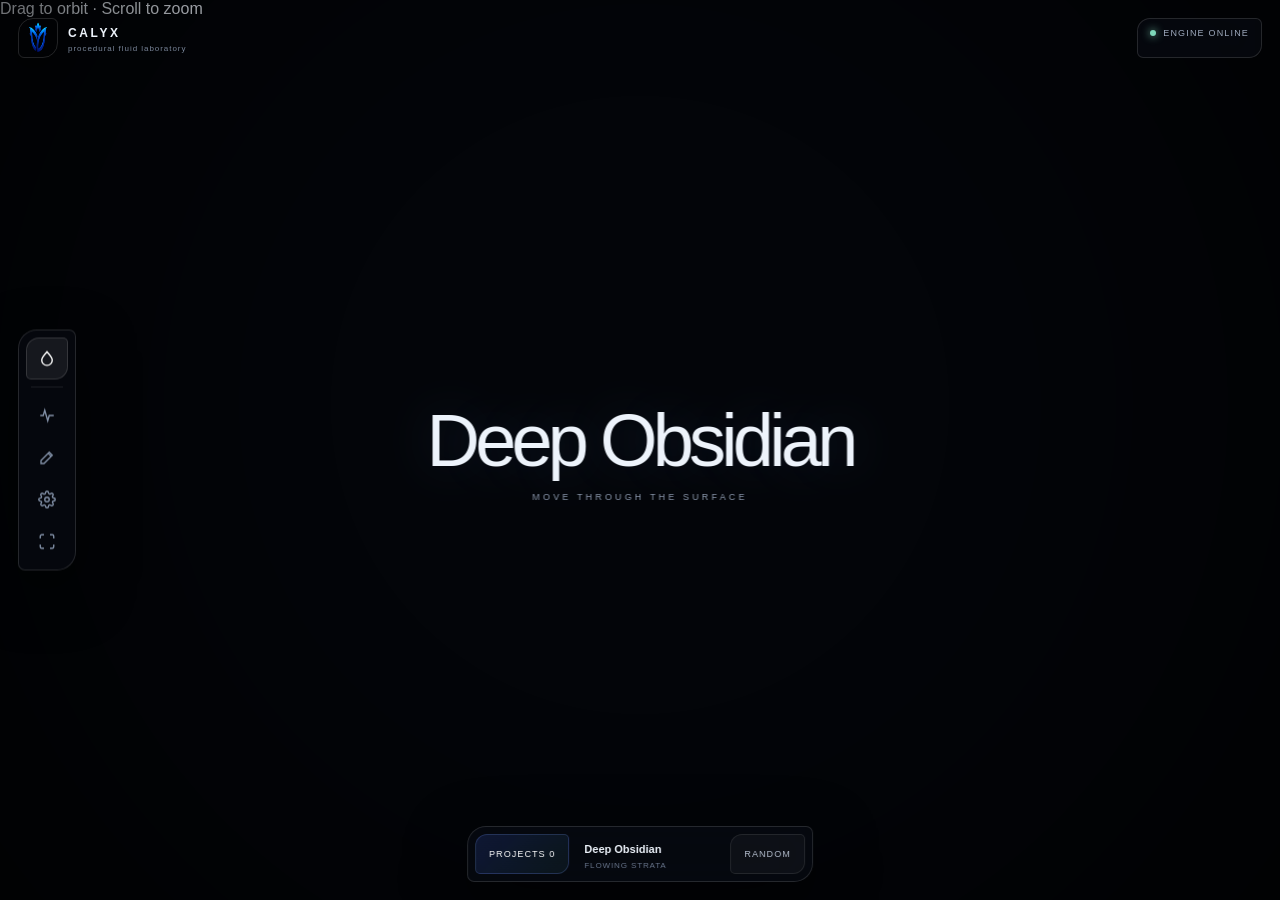
==== commit b74a8994: "Update fmt.Println message from 'Hello' to 'Goodbye'" ====
--- a/index.html
+++ b/index.html
@@ -22,7 +22,7 @@
   </div>
 
   <div class="rail ui-layer">
-    <button class="on" id="vaultBtn" title="Liquid projects">
+    <button class="on" id="vaultBtn" title="Projects">
       <svg viewBox="0 0 24 24" fill="none" stroke="currentColor" stroke-width="1.8"><path d="M12 3C9 7 5 10.2 5 14.2a7 7 0 0 0 14 0C19 10.2 15 7 12 3Z"/></svg>
     </button>
     <hr>
@@ -47,7 +47,7 @@
 
   <div class="center ui-layer">
     <h1 id="hero">Deep Obsidian</h1>
-    <p>move through the surface</p>
+    <p id="heroSub">move through the surface</p>
   </div>
 
   <div class="dock ui-layer">
@@ -57,18 +57,19 @@
   </div>
 
   <div class="cinema-hint" id="cinemaHint">Move mouse to reveal controls · ESC to exit</div>
+  <div class="camera-hint" id="cameraHint">Drag to orbit · Scroll to zoom</div>
 
   <section class="vault" id="vault">
     <aside class="nav">
       <h2>Projects</h2>
-      <p>Quiet fluid profiles, plus room for your own presets.</p>
-      <div class="filters">
-        <button class="active" data-filter="all">ALL</button>
-        <button data-filter="organic">ORGANIC</button>
-        <button data-filter="energy">ENERGY</button>
-        <button data-filter="matter">MATTER</button>
-        <button data-filter="strange">STRANGE</button>
+      <p>Fluid profiles and 3D scenes, plus room for your own.</p>
+
+      <div class="modeTabs">
+        <button class="modeTab active" data-mode="liquid">LIQUID</button>
+        <button class="modeTab" data-mode="scene">3D SCENE</button>
       </div>
+
+      <div class="filters" id="filters"></div>
       <button class="btn primary editor" id="editorNav">CREATE PRESET</button>
       <div class="hint">
         LIVE GPU SHADER<br>
@@ -80,7 +81,7 @@
     <main class="main">
       <header class="vhead">
         <div>
-          <h2>Fluid Profiles</h2>
+          <h2 id="vaultTitle">Fluid Profiles</h2>
           <p id="info">—</p>
         </div>
         <button class="close" id="close" title="Close">×</button>
@@ -93,11 +94,9 @@
     <div class="settings-panel">
       <header class="settings-head">
         <div class="gear">
-          <svg viewBox="0 0 24 24" fill="none" stroke="currentColor" stroke-width="1.8" stroke-linecap="round"
-            stroke-linejoin="round">
-            <circle cx="12" cy="12" r="3" />
-            <path
-              d="M19.4 15a1.65 1.65 0 0 0 .33 1.82l.06.06a2 2 0 0 1 0 2.83 2 2 0 0 1-2.83 0l-.06-.06a1.65 1.65 0 0 0-1.82-.33 1.65 1.65 0 0 0-1 1.51V21a2 2 0 0 1-2 2 2 2 0 0 1-2-2v-.09A1.65 1.65 0 0 0 9 19.4a1.65 1.65 0 0 0-1.82.33l-.06.06a2 2 0 0 1-2.83 0 2 2 0 0 1 0-2.83l.06-.06a1.65 1.65 0 0 0 .33-1.82 1.65 1.65 0 0 0-1.51-1H3a2 2 0 0 1-2-2 2 2 0 0 1 2-2h.09A1.65 1.65 0 0 0 4.6 9a1.65 1.65 0 0 0-.33-1.82l-.06-.06a2 2 0 0 1 0-2.83 2 2 0 0 1 2.83 0l.06.06a1.65 1.65 0 0 0 1.82.33H9a1.65 1.65 0 0 0 1-1.51V3a2 2 0 0 1 2-2 2 2 0 0 1 2 2v.09a1.65 1.65 0 0 0 1 1.51 1.65 1.65 0 0 0 1.82-.33l.06-.06a2 2 0 0 1 2.83 0 2 2 0 0 1 0 2.83l-.06.06a1.65 1.65 0 0 0-.33 1.82V9a1.65 1.65 0 0 0 1.51 1H21a2 2 0 0 1 2 2 2 2 0 0 1-2 2h-.09a1.65 1.65 0 0 0-1.51 1z" />
+          <svg viewBox="0 0 24 24" fill="none" stroke="currentColor" stroke-width="1.8" stroke-linecap="round" stroke-linejoin="round">
+            <circle cx="12" cy="12" r="3"/>
+            <path d="M19.4 15a1.65 1.65 0 0 0 .33 1.82l.06.06a2 2 0 0 1 0 2.83 2 2 0 0 1-2.83 0l-.06-.06a1.65 1.65 0 0 0-1.82-.33 1.65 1.65 0 0 0-1 1.51V21a2 2 0 0 1-2 2 2 2 0 0 1-2-2v-.09A1.65 1.65 0 0 0 9 19.4a1.65 1.65 0 0 0-1.82.33l-.06.06a2 2 0 0 1-2.83 0 2 2 0 0 1 0-2.83l.06-.06a1.65 1.65 0 0 0 .33-1.82 1.65 1.65 0 0 0-1.51-1H3a2 2 0 0 1-2-2 2 2 0 0 1 2-2h.09A1.65 1.65 0 0 0 4.6 9a1.65 1.65 0 0 0-.33-1.82l-.06-.06a2 2 0 0 1 0-2.83 2 2 0 0 1 2.83 0l.06.06a1.65 1.65 0 0 0 1.82.33H9a1.65 1.65 0 0 0 1-1.51V3a2 2 0 0 1 2-2 2 2 0 0 1 2 2v.09a1.65 1.65 0 0 0 1 1.51 1.65 1.65 0 0 0 1.82-.33l.06-.06a2 2 0 0 1 2.83 0 2 2 0 0 1 0 2.83l-.06.06a1.65 1.65 0 0 0-.33 1.82V9a1.65 1.65 0 0 0 1.51 1H21a2 2 0 0 1 2 2 2 2 0 0 1-2 2h-.09a1.65 1.65 0 0 0-1.51 1z"/>
           </svg>
         </div>
         <div>
@@ -111,25 +110,16 @@
       <div class="settings-body">
         <div class="sgroup">
           <div class="sgroup-head">
-            <svg viewBox="0 0 24 24" fill="none" stroke="currentColor" stroke-linecap="round" stroke-linejoin="round">
-              <circle cx="12" cy="12" r="9" />
-              <path d="M12 3a9 9 0 0 1 0 18" />
-            </svg>
+            <svg viewBox="0 0 24 24" fill="none" stroke="currentColor" stroke-linecap="round" stroke-linejoin="round"><circle cx="12" cy="12" r="9"/><path d="M12 3a9 9 0 0 1 0 18"/></svg>
             <span>Appearance</span><span class="line"></span>
           </div>
 
           <div class="setting">
             <div class="setting-info">
               <div class="setting-icon">
-                <svg viewBox="0 0 24 24" fill="none" stroke="currentColor" stroke-linecap="round">
-                  <path d="M2 12s3.5-6 10-6 10 6 10 6-3.5 6-10 6S2 12 2 12Z" />
-                  <circle cx="12" cy="12" r="2.5" />
-                </svg>
-              </div>
-              <div>
-                <div class="setting-name">UI Transparency</div>
-                <div class="setting-desc">Opacity of the floating panels</div>
-              </div>
+                <svg viewBox="0 0 24 24" fill="none" stroke="currentColor" stroke-linecap="round"><path d="M2 12s3.5-6 10-6 10 6 10 6-3.5 6-10 6S2 12 2 12Z"/><circle cx="12" cy="12" r="2.5"/></svg>
+              </div>
+              <div><div class="setting-name">UI Transparency</div><div class="setting-desc">Opacity of the floating panels</div></div>
             </div>
             <div class="setting-control">
               <input type="range" class="setting-slider" data-setting="uiOpacity" min=".3" max="1" step=".01" value=".72">
@@ -140,16 +130,9 @@
           <div class="setting">
             <div class="setting-info">
               <div class="setting-icon">
-                <svg viewBox="0 0 24 24" fill="none" stroke="currentColor" stroke-linecap="round">
-                  <circle cx="12" cy="12" r="4" />
-                  <path
-                    d="M12 2v3M12 19v3M2 12h3M19 12h3M4.9 4.9l2.1 2.1M17 17l2.1 2.1M4.9 19.1l2.1-2.1M17 7l2.1-2.1" />
-                </svg>
-              </div>
-              <div>
-                <div class="setting-name">Panel Blur</div>
-                <div class="setting-desc">Frosted glass amount behind panels</div>
-              </div>
+                <svg viewBox="0 0 24 24" fill="none" stroke="currentColor" stroke-linecap="round"><circle cx="12" cy="12" r="4"/><path d="M12 2v3M12 19v3M2 12h3M19 12h3M4.9 4.9l2.1 2.1M17 17l2.1 2.1M4.9 19.1l2.1-2.1M17 7l2.1-2.1"/></svg>
+              </div>
+              <div><div class="setting-name">Panel Blur</div><div class="setting-desc">Frosted glass amount behind panels</div></div>
             </div>
             <div class="setting-control">
               <input type="range" class="setting-slider" data-setting="uiBlur" min="0" max="40" step="1" value="22">
@@ -160,15 +143,9 @@
           <div class="setting">
             <div class="setting-info">
               <div class="setting-icon">
-                <svg viewBox="0 0 24 24" fill="none" stroke="currentColor" stroke-linecap="round">
-                  <circle cx="12" cy="12" r="9" />
-                  <path d="M12 3v18" />
-                </svg>
-              </div>
-              <div>
-                <div class="setting-name">Vignette</div>
-                <div class="setting-desc">Darkness at the edges of the screen</div>
-              </div>
+                <svg viewBox="0 0 24 24" fill="none" stroke="currentColor" stroke-linecap="round"><circle cx="12" cy="12" r="9"/><path d="M12 3v18"/></svg>
+              </div>
+              <div><div class="setting-name">Vignette</div><div class="setting-desc">Darkness at the edges of the screen</div></div>
             </div>
             <div class="setting-control">
               <input type="range" class="setting-slider" data-setting="vignette" min="0" max="1.4" step=".01" value="1">
@@ -179,25 +156,16 @@
 
         <div class="sgroup">
           <div class="sgroup-head">
-            <svg viewBox="0 0 24 24" fill="none" stroke="currentColor" stroke-linecap="round" stroke-linejoin="round">
-              <path d="M12 3v3M12 18v3M3 12h3M18 12h3M6 6l2 2M16 16l2 2M6 18l2-2M16 8l2-2" />
-              <circle cx="12" cy="12" r="3.2" />
-            </svg>
+            <svg viewBox="0 0 24 24" fill="none" stroke="currentColor" stroke-linecap="round" stroke-linejoin="round"><path d="M12 3v3M12 18v3M3 12h3M18 12h3M6 6l2 2M16 16l2 2M6 18l2-2M16 8l2-2"/><circle cx="12" cy="12" r="3.2"/></svg>
             <span>Visuals</span><span class="line"></span>
           </div>
 
           <div class="setting">
             <div class="setting-info">
               <div class="setting-icon">
-                <svg viewBox="0 0 24 24" fill="none" stroke="currentColor" stroke-linecap="round"
-                  stroke-linejoin="round">
-                  <path d="M12 3v3M9 6h6M8 9l4 12 4-12Z" />
-                </svg>
-              </div>
-              <div>
-                <div class="setting-name">Glow Intensity</div>
-                <div class="setting-desc">Strength of highlights and glows</div>
-              </div>
+                <svg viewBox="0 0 24 24" fill="none" stroke="currentColor" stroke-linecap="round" stroke-linejoin="round"><path d="M12 3v3M9 6h6M8 9l4 12 4-12Z"/></svg>
+              </div>
+              <div><div class="setting-name">Glow Intensity</div><div class="setting-desc">Strength of highlights and glows</div></div>
             </div>
             <div class="setting-control">
               <input type="range" class="setting-slider" data-setting="glowMult" min="0" max="2" step=".01" value="1">
@@ -208,14 +176,9 @@
           <div class="setting">
             <div class="setting-info">
               <div class="setting-icon">
-                <svg viewBox="0 0 24 24" fill="none" stroke="currentColor" stroke-linecap="round">
-                  <path d="M4 12h4l2-6 4 12 2-6h4" />
-                </svg>
-              </div>
-              <div>
-                <div class="setting-name">Motion Speed</div>
-                <div class="setting-desc">Global multiplier for all liquids</div>
-              </div>
+                <svg viewBox="0 0 24 24" fill="none" stroke="currentColor" stroke-linecap="round"><path d="M4 12h4l2-6 4 12 2-6h4"/></svg>
+              </div>
+              <div><div class="setting-name">Motion Speed</div><div class="setting-desc">Global multiplier for all scenes</div></div>
             </div>
             <div class="setting-control">
               <input type="range" class="setting-slider" data-setting="motionMult" min=".25" max="2" step=".01" value="1">
@@ -226,16 +189,9 @@
           <div class="setting">
             <div class="setting-info">
               <div class="setting-icon">
-                <svg viewBox="0 0 24 24" fill="none" stroke="currentColor" stroke-linecap="round"
-                  stroke-linejoin="round">
-                  <rect x="3" y="5" width="18" height="14" rx="2" />
-                  <path d="M3 9h18" />
-                </svg>
-              </div>
-              <div>
-                <div class="setting-name">Card Accent Stroke</div>
-                <div class="setting-desc">Auto-coloured dual-corner shine using the liquid's two main colours</div>
-              </div>
+                <svg viewBox="0 0 24 24" fill="none" stroke="currentColor" stroke-linecap="round" stroke-linejoin="round"><rect x="3" y="5" width="18" height="14" rx="2"/><path d="M3 9h18"/></svg>
+              </div>
+              <div><div class="setting-name">Card Accent Stroke</div><div class="setting-desc">Auto-coloured dual-corner shine using the scene's two main colours</div></div>
             </div>
             <div class="setting-control"><button class="switch" data-toggle="cardStroke"></button></div>
           </div>
@@ -243,16 +199,9 @@
           <div class="setting">
             <div class="setting-info">
               <div class="setting-icon">
-                <svg viewBox="0 0 24 24" fill="none" stroke="currentColor" stroke-linecap="round"
-                  stroke-linejoin="round">
-                  <path d="M5 12h14" />
-                  <path d="m13 6 6 6-6 6" />
-                </svg>
-              </div>
-              <div>
-                <div class="setting-name">Card Hover Lift</div>
-                <div class="setting-desc">Cards rise slightly on hover</div>
-              </div>
+                <svg viewBox="0 0 24 24" fill="none" stroke="currentColor" stroke-linecap="round" stroke-linejoin="round"><path d="M5 12h14"/><path d="m13 6 6 6-6 6"/></svg>
+              </div>
+              <div><div class="setting-name">Card Hover Lift</div><div class="setting-desc">Cards rise slightly on hover</div></div>
             </div>
             <div class="setting-control"><button class="switch" data-toggle="cardHover"></button></div>
           </div>
@@ -260,15 +209,9 @@
           <div class="setting">
             <div class="setting-info">
               <div class="setting-icon">
-                <svg viewBox="0 0 24 24" fill="none" stroke="currentColor" stroke-linecap="round">
-                  <circle cx="12" cy="12" r="9" />
-                  <path d="M12 7v5l3 2" />
-                </svg>
-              </div>
-              <div>
-                <div class="setting-name">Preview Animation</div>
-                <div class="setting-desc">Live canvas thumbnails inside cards</div>
-              </div>
+                <svg viewBox="0 0 24 24" fill="none" stroke="currentColor" stroke-linecap="round"><circle cx="12" cy="12" r="9"/><path d="M12 7v5l3 2"/></svg>
+              </div>
+              <div><div class="setting-name">Preview Animation</div><div class="setting-desc">Live canvas thumbnails inside cards</div></div>
             </div>
             <div class="setting-control"><button class="switch" data-toggle="cardPreviewAnim"></button></div>
           </div>
@@ -276,26 +219,16 @@
 
         <div class="sgroup">
           <div class="sgroup-head">
-            <svg viewBox="0 0 24 24" fill="none" stroke="currentColor" stroke-linecap="round" stroke-linejoin="round">
-              <rect x="2" y="4" width="20" height="16" rx="2" />
-              <path d="M2 8h20M7 4v4M17 4v4" />
-            </svg>
+            <svg viewBox="0 0 24 24" fill="none" stroke="currentColor" stroke-linecap="round" stroke-linejoin="round"><rect x="2" y="4" width="20" height="16" rx="2"/><path d="M2 8h20M7 4v4M17 4v4"/></svg>
             <span>Cinema</span><span class="line"></span>
           </div>
 
           <div class="setting">
             <div class="setting-info">
               <div class="setting-icon">
-                <svg viewBox="0 0 24 24" fill="none" stroke="currentColor" stroke-linecap="round">
-                  <circle cx="12" cy="12" r="9" />
-                  <path d="M12 8v5" />
-                  <circle cx="12" cy="16" r=".6" fill="currentColor" />
-                </svg>
-              </div>
-              <div>
-                <div class="setting-name">Auto-hide Delay</div>
-                <div class="setting-desc">Time before UI fades after mouse moves</div>
-              </div>
+                <svg viewBox="0 0 24 24" fill="none" stroke="currentColor" stroke-linecap="round"><circle cx="12" cy="12" r="9"/><path d="M12 8v5"/><circle cx="12" cy="16" r=".6" fill="currentColor"/></svg>
+              </div>
+              <div><div class="setting-name">Auto-hide Delay</div><div class="setting-desc">Time before UI fades after mouse moves</div></div>
             </div>
             <div class="setting-control">
               <input type="range" class="setting-slider" data-setting="cinemaDelay" min="600" max="8000" step="100" value="2200">
@@ -306,15 +239,9 @@
           <div class="setting">
             <div class="setting-info">
               <div class="setting-icon">
-                <svg viewBox="0 0 24 24" fill="none" stroke="currentColor" stroke-linecap="round"
-                  stroke-linejoin="round">
-                  <path d="M4 4h6v6H4zM14 14h6v6h-6zM4 14h6v6H4zM14 4h6v6h-6z" />
-                </svg>
-              </div>
-              <div>
-                <div class="setting-name">Always Show in Fullscreen</div>
-                <div class="setting-desc">Keep UI visible even in cinema mode</div>
-              </div>
+                <svg viewBox="0 0 24 24" fill="none" stroke="currentColor" stroke-linecap="round" stroke-linejoin="round"><path d="M4 4h6v6H4zM14 14h6v6h-6zM4 14h6v6H4zM14 4h6v6h-6z"/></svg>
+              </div>
+              <div><div class="setting-name">Always Show in Fullscreen</div><div class="setting-desc">Keep UI visible even in cinema mode</div></div>
             </div>
             <div class="setting-control"><button class="switch" data-toggle="cinemaAlwaysShow"></button></div>
           </div>
@@ -322,15 +249,9 @@
           <div class="setting">
             <div class="setting-info">
               <div class="setting-icon">
-                <svg viewBox="0 0 24 24" fill="none" stroke="currentColor" stroke-linecap="round"
-                  stroke-linejoin="round">
-                  <path d="M21 15a2 2 0 0 1-2 2H7l-4 4V5a2 2 0 0 1 2-2h14a2 2 0 0 1 2 2Z" />
-                </svg>
-              </div>
-              <div>
-                <div class="setting-name">Cinema Hint</div>
-                <div class="setting-desc">Show a small hint when entering cinema</div>
-              </div>
+                <svg viewBox="0 0 24 24" fill="none" stroke="currentColor" stroke-linecap="round" stroke-linejoin="round"><path d="M21 15a2 2 0 0 1-2 2H7l-4 4V5a2 2 0 0 1 2-2h14a2 2 0 0 1 2 2Z"/></svg>
+              </div>
+              <div><div class="setting-name">Cinema Hint</div><div class="setting-desc">Show a small hint when entering cinema</div></div>
             </div>
             <div class="setting-control"><button class="switch" data-toggle="cinemaHint"></button></div>
           </div>
@@ -338,24 +259,16 @@
 
         <div class="sgroup">
           <div class="sgroup-head">
-            <svg viewBox="0 0 24 24" fill="none" stroke="currentColor" stroke-linecap="round" stroke-linejoin="round">
-              <circle cx="12" cy="5" r="1.6" />
-              <path d="M4 9h16M12 9v6M9 21l3-6 3 6" />
-            </svg>
+            <svg viewBox="0 0 24 24" fill="none" stroke="currentColor" stroke-linecap="round" stroke-linejoin="round"><circle cx="12" cy="5" r="1.6"/><path d="M4 9h16M12 9v6M9 21l3-6 3 6"/></svg>
             <span>Accessibility</span><span class="line"></span>
           </div>
 
           <div class="setting">
             <div class="setting-info">
               <div class="setting-icon">
-                <svg viewBox="0 0 24 24" fill="none" stroke="currentColor" stroke-linecap="round">
-                  <path d="M5 12h14M12 5v14" />
-                </svg>
-              </div>
-              <div>
-                <div class="setting-name">Reduce Motion</div>
-                <div class="setting-desc">Minimise UI transitions and animations</div>
-              </div>
+                <svg viewBox="0 0 24 24" fill="none" stroke="currentColor" stroke-linecap="round"><path d="M5 12h14M12 5v14"/></svg>
+              </div>
+              <div><div class="setting-name">Reduce Motion</div><div class="setting-desc">Minimise UI transitions and animations</div></div>
             </div>
             <div class="setting-control"><button class="switch" data-toggle="reduceMotion"></button></div>
           </div>
@@ -363,15 +276,9 @@
           <div class="setting">
             <div class="setting-info">
               <div class="setting-icon">
-                <svg viewBox="0 0 24 24" fill="none" stroke="currentColor" stroke-linecap="round">
-                  <circle cx="12" cy="12" r="9" />
-                  <path d="M12 3v18M3 12h18" />
-                </svg>
-              </div>
-              <div>
-                <div class="setting-name">High Contrast</div>
-                <div class="setting-desc">Boost border and text contrast</div>
-              </div>
+                <svg viewBox="0 0 24 24" fill="none" stroke="currentColor" stroke-linecap="round"><circle cx="12" cy="12" r="9"/><path d="M12 3v18M3 12h18"/></svg>
+              </div>
+              <div><div class="setting-name">High Contrast</div><div class="setting-desc">Boost border and text contrast</div></div>
             </div>
             <div class="setting-control"><button class="switch" data-toggle="highContrast"></button></div>
           </div>
@@ -379,26 +286,16 @@
 
         <div class="sgroup">
           <div class="sgroup-head">
-            <svg viewBox="0 0 24 24" fill="none" stroke="currentColor" stroke-linecap="round" stroke-linejoin="round">
-              <ellipse cx="12" cy="5" rx="9" ry="3" />
-              <path d="M3 5v14c0 1.66 4 3 9 3s9-1.34 9-3V5" />
-              <path d="M3 12c0 1.66 4 3 9 3s9-1.34 9-3" />
-            </svg>
+            <svg viewBox="0 0 24 24" fill="none" stroke="currentColor" stroke-linecap="round" stroke-linejoin="round"><ellipse cx="12" cy="5" rx="9" ry="3"/><path d="M3 5v14c0 1.66 4 3 9 3s9-1.34 9-3V5"/><path d="M3 12c0 1.66 4 3 9 3s9-1.34 9-3"/></svg>
             <span>Data</span><span class="line"></span>
           </div>
 
           <div class="setting">
             <div class="setting-info">
               <div class="setting-icon">
-                <svg viewBox="0 0 24 24" fill="none" stroke="currentColor" stroke-linecap="round">
-                  <path d="M21 12a9 9 0 1 1-3-6.7" />
-                  <path d="M21 4v5h-5" />
-                </svg>
-              </div>
-              <div>
-                <div class="setting-name">Reset Settings</div>
-                <div class="setting-desc">Restore all preferences to defaults</div>
-              </div>
+                <svg viewBox="0 0 24 24" fill="none" stroke="currentColor" stroke-linecap="round"><path d="M21 12a9 9 0 1 1-3-6.7"/><path d="M21 4v5h-5"/></svg>
+              </div>
+              <div><div class="setting-name">Reset Settings</div><div class="setting-desc">Restore all preferences to defaults</div></div>
             </div>
             <div class="setting-control"><button class="spill danger" id="resetSettings">RESET</button></div>
           </div>
@@ -414,7 +311,7 @@
   </section>
 
   <!-- ============================================================
-       VERTEX SHADER
+       VERTEX SHADER (shared by both templates)
        ============================================================ -->
   <script id="vs" type="x-shader/x-vertex">
     attribute vec2 a_position;
@@ -422,12 +319,10 @@
   </script>
 
   <!-- ============================================================
-       FRAGMENT SHADER TEMPLATE
-       The marker `// __LIQUID_BODY__` is replaced by each liquid's
-       own `custom` GLSL, or a fallback if it has none.
+       LIQUID FRAGMENT SHADER TEMPLATE
        ============================================================ -->
-  <script id="fs-template" type="x-shader/x-fragment">
-    precision mediump float;
+  <script id="fs-template-liquid" type="x-shader/x-fragment">
+precision mediump float;
 uniform vec2 u_resolution, u_mouse;
 uniform float u_time, u_pulse, u_speed, u_soft, u_glow;
 uniform float u_scale, u_warp, u_pulseAmt;
@@ -485,14 +380,200 @@
   </script>
 
   <!-- ============================================================
+       3D SCENE FRAGMENT SHADER TEMPLATE
+       Injects scene code at // __SCENE_BODY__
+       ============================================================ -->
+  <script id="fs-template-3d" type="x-shader/x-fragment">
+precision highp float;
+
+uniform vec2 u_resolution, u_mouse;
+uniform float u_time, u_pulse, u_speed, u_soft, u_glow;
+uniform float u_scale, u_warp, u_pulseAmt;
+uniform vec3 u_a, u_b;
+uniform vec3 u_camPos, u_camTarget;
+uniform vec3 u_lightDir, u_lightCol;
+uniform float u_ambient;
+
+#define T (u_time * u_speed)
+
+// ---------- 2D helpers (kept for scene authors) ----------
+float hash(vec2 p){ return fract(sin(dot(p, vec2(127.1, 311.7))) * 43758.5453); }
+float noise(vec2 p){ return hash(p); }
+float fbm(vec2 p){
+  float v = 0., a = .5;
+  for (int i = 0; i < 4; i++){ v += hash(p) * a; p *= 2.; a *= .5; }
+  return v;
+}
+mat2 rot2(float a){ float c = cos(a), s = sin(a); return mat2(c, -s, s, c); }
+
+// ---------- 3D noise ----------
+float hash3(vec3 p){ return fract(sin(dot(p, vec3(127.1, 311.7, 74.7))) * 43758.5453); }
+float noise3(vec3 p){
+  vec3 i = floor(p), f = fract(p);
+  f = f * f * (3.0 - 2.0 * f);
+  float a = mix(mix(mix(hash3(i + vec3(0,0,0)), hash3(i + vec3(1,0,0)), f.x),
+                    mix(hash3(i + vec3(0,1,0)), hash3(i + vec3(1,1,0)), f.x), f.y),
+                mix(mix(hash3(i + vec3(0,0,1)), hash3(i + vec3(1,0,1)), f.x),
+                    mix(hash3(i + vec3(0,1,1)), hash3(i + vec3(1,1,1)), f.x), f.y), f.z);
+  return a;
+}
+float fbm3(vec3 p){
+  float v = 0., a = .5;
+  for (int i = 0; i < 4; i++){ v += noise3(p) * a; p *= 2.; a *= .5; }
+  return v;
+}
+
+// ---------- 3D rotations ----------
+vec3 rotX(vec3 p, float a){ float c = cos(a), s = sin(a); return vec3(p.x, c*p.y - s*p.z, s*p.y + c*p.z); }
+vec3 rotY(vec3 p, float a){ float c = cos(a), s = sin(a); return vec3(c*p.x + s*p.z, p.y, -s*p.x + c*p.z); }
+vec3 rotZ(vec3 p, float a){ float c = cos(a), s = sin(a); return vec3(c*p.x - s*p.y, s*p.x + c*p.y, p.z); }
+
+// ---------- SDF primitives ----------
+float sdSphere(vec3 p, float r){ return length(p) - r; }
+float sdBox(vec3 p, vec3 b){ vec3 q = abs(p) - b; return length(max(q, 0.)) + min(max(q.x, max(q.y, q.z)), 0.); }
+float sdPlane(vec3 p){ return p.y; }
+float sdCylinder(vec3 p, float r, float h){
+  vec2 d = abs(vec2(length(p.xz), p.y)) - vec2(r, h);
+  return min(max(d.x, d.y), 0.) + length(max(d, 0.));
+}
+float sdTorus(vec3 p, vec2 t){
+  vec2 q = vec2(length(p.xz) - t.x, p.y);
+  return length(q) - t.y;
+}
+float sdCapsule(vec3 p, vec3 a, vec3 b, float r){
+  vec3 pa = p - a, ba = b - a;
+  float h = clamp(dot(pa, ba) / dot(ba, ba), 0., 1.);
+  return length(pa - ba * h) - r;
+}
+vec3 opRep(vec3 p, vec3 c){ return mod(p + 0.5 * c, c) - 0.5 * c; }
+float smin(float a, float b, float k){
+  float h = clamp(0.5 + 0.5 * (b - a) / k, 0., 1.);
+  return mix(b, a, h) - k * h * (1. - h);
+}
+
+// ---------- scene body (injected) ----------
+// __SCENE_BODY__
+
+// ---------- default fallbacks ----------
+#ifndef HAS_MATERIAL
+vec3 materialColor(vec3 p, vec3 n, vec3 rd){
+  return mix(u_a, u_b, clamp(n.y * 0.5 + 0.5, 0., 1.));
+}
+#endif
+
+#ifndef HAS_EMISSION
+vec3 emission(vec3 p){ return vec3(0.); }
+#endif
+
+// ---------- raymarch helpers ----------
+float raymarch(vec3 ro, vec3 rd, out vec3 p, out int steps){
+  float dTotal = 0.;
+  steps = 0;
+  for (int i = 0; i < 96; i++){
+    p = ro + rd * dTotal;
+    float d = map(p);
+    if (d < 0.0015) { steps = i; return dTotal; }
+    if (dTotal > 15.0) break;
+    dTotal += d * 0.85;
+    steps = i;
+  }
+  p = ro + rd * dTotal;
+  return -1.0;
+}
+
+vec3 calcNormal(vec3 p){
+  vec2 e = vec2(0.001, 0.);
+  return normalize(vec3(
+    map(p + e.xyy) - map(p - e.xyy),
+    map(p + e.yxy) - map(p - e.yxy),
+    map(p + e.yyx) - map(p - e.yyx)
+  ));
+}
+
+float softShadow(vec3 ro, vec3 rd, float mint, float maxt, float k){
+  float res = 1.;
+  float t = mint;
+  for (int i = 0; i < 20; i++){
+    float h = map(ro + rd * t);
+    if (h < 0.001) return 0.;
+    res = min(res, k * h / t);
+    t += clamp(h, 0.02, 0.3);
+    if (t > maxt) break;
+  }
+  return clamp(res, 0., 1.);
+}
+
+// ---------- main ----------
+void main(){
+  vec2 uv = (gl_FragCoord.xy - 0.5 * u_resolution.xy) / min(u_resolution.x, u_resolution.y);
+
+  vec3 ro = u_camPos;
+  vec3 ta = u_camTarget;
+  vec3 fw = normalize(ta - ro);
+  vec3 r = normalize(cross(fw, vec3(0., 1., 0.)));
+  vec3 u = cross(r, fw);
+  vec3 rd = normalize(uv.x * r + uv.y * u + 1.6 * fw);
+
+  vec3 p;
+  int steps;
+  float dHit = raymarch(ro, rd, p, steps);
+
+  vec3 col = vec3(0.015, 0.02, 0.035);
+
+  if (dHit >= 0.0){
+    vec3 n = calcNormal(p);
+    vec3 L = normalize(-u_lightDir);
+    float diff = max(0.0, dot(n, L));
+    float rim = pow(1.0 - max(0.0, dot(n, -rd)), 3.0);
+
+    float shadow = softShadow(p + n * 0.02, L, 0.02, 5.0, 10.0);
+
+    vec3 base = materialColor(p, n, rd);
+    vec3 emis = emission(p);
+
+    vec3 h = normalize(L - rd);
+    float spec = pow(max(0.0, dot(n, h)), 40.0) * 0.4;
+
+    col = base * (u_ambient * (0.6 + 0.4 * u_b) + diff * shadow * u_lightCol * 1.3)
+        + spec * u_lightCol
+        + rim * u_b * 0.35
+        + emis;
+
+    // Fresnel sky reflection
+    float fres = pow(1.0 - max(0.0, dot(n, -rd)), 4.0);
+    vec3 sky = mix(u_a, u_b * 0.4, clamp(n.y * 0.5 + 0.5, 0., 1.));
+    col = mix(col, sky, fres * 0.30);
+
+    // Depth fog
+    col = mix(col, vec3(0.01, 0.02, 0.04), 1.0 - exp(-dHit * 0.10));
+  } else {
+    // Sky gradient
+    float sky = clamp(rd.y * 0.5 + 0.5, 0., 1.);
+    col = mix(u_a * 0.6, u_b * 0.25, sky);
+  }
+
+  // Pulse glow halo
+  if (dHit >= 0.0){
+    float pulse = exp(-abs(dHit - 0.8) * 6.0) * u_pulse;
+    col += u_b * pulse * 0.25 * u_glow;
+  }
+
+  // Tone map + gamma
+  col = col / (1.0 + col);
+  col = pow(max(col, 0.0), vec3(1.0 / 2.2));
+
+  gl_FragColor = vec4(col, 1.0);
+}
+  </script>
+
+  <!-- ============================================================
        MAIN SCRIPT
        ============================================================ -->
   <script type="module">
     import liquids from './liquids.js';
-
-    // ---------- Helpers ----------
+    import scenes from './3dscenes.js';
+
     const $ = id => document.getElementById(id);
-    const clamp = (v, a, b) => Math.min(b, Math.max(a, v));
 
     function rgb(hex) {
       hex = String(hex).replace('#', '');
@@ -505,7 +586,29 @@
     }
 
     // ============================================================
-    // SETTINGS — with rAF-throttled CSS variable writes
+    // COLLECTIONS + MODE
+    // ============================================================
+    const COLLECTIONS = { liquid: liquids, scene: scenes };
+    const FILTER_SETS = {
+      liquid: ['all', 'organic', 'energy', 'matter', 'strange'],
+      scene:  ['all', 'glass', 'metal', 'water', 'nature', 'space', 'abstract']
+    };
+    const HERO_SUBS = {
+      liquid: 'move through the surface',
+      scene:  'stand inside the scene'
+    };
+    const VAULT_TITLES = {
+      liquid: 'Fluid Profiles',
+      scene:  '3D Scenes'
+    };
+
+    let currentMode = 'liquid';
+    let currentIndices = { liquid: 0, scene: 0 };
+    let activeFilter = 'all';
+    let current = 0;  // unified index into the active collection
+
+    // ============================================================
+    // SETTINGS
     // ============================================================
     const DEFAULT_SETTINGS = {
       uiOpacity: .72, uiBlur: 22, vignette: 1, glowMult: 1, motionMult: 1,
@@ -513,15 +616,12 @@
       cinemaDelay: 2200, cinemaAlwaysShow: false, cinemaHint: true,
       reduceMotion: false, highContrast: false
     };
-
     let settings = { ...DEFAULT_SETTINGS };
 
     function loadSettings() {
-      try {
-        Object.assign(settings, JSON.parse(localStorage.getItem('calyx.settings') || '{}'));
-      } catch (e) {}
-    }
-
+      try { Object.assign(settings, JSON.parse(localStorage.getItem('calyx.settings') || '{}')); }
+      catch (e) {}
+    }
     let saveTimer = null;
     function scheduleSave() {
       clearTimeout(saveTimer);
@@ -530,7 +630,6 @@
       }, 300);
     }
 
-    // Batched CSS variable updates — one rAF per frame max
     const pendingVars = Object.create(null);
     let varRafScheduled = false;
     function setVar(name, value) {
@@ -664,11 +763,10 @@
     $('settingsClose').addEventListener('click', () => settingsEl.classList.remove('open'));
     settingsEl.addEventListener('click', e => { if (e.target === settingsEl) settingsEl.classList.remove('open'); });
 
-    // ---------- Boot settings ----------
     loadSettings();
 
     // ============================================================
-    // WEBGL — per-liquid program compilation with caching
+    // WEBGL
     // ============================================================
     const canvas = $('gl');
     const gl = canvas.getContext('webgl', {
@@ -677,7 +775,6 @@
       premultipliedAlpha: false,
       powerPreference: 'high-performance'
     });
-
     if (!gl) {
       document.body.innerHTML = '<div style="padding:30px;color:white">WebGL is unavailable in this browser.</div>';
       throw new Error('WebGL unavailable');
@@ -690,7 +787,8 @@
       gl.STATIC_DRAW);
 
     const VS_SRC = $('vs').textContent;
-    const FS_TEMPLATE = $('fs-template').textContent;
+    const FS_LIQUID = $('fs-template-liquid').textContent;
+    const FS_SCENE = $('fs-template-3d').textContent;
 
     function compileShader(type, src) {
       const s = gl.createShader(type);
@@ -721,49 +819,68 @@
       return prog;
     }
 
-    const FALLBACK_BODY = 'v = fbm(p * 2.5 + t * .02);';
-
-    function buildFragmentSource(liquid) {
-      const body = (liquid.custom && liquid.custom.trim()) || FALLBACK_BODY;
-      // Ensure body ends with a newline so trailing comments don't eat the next line
-      const safeBody = body.endsWith('\n') ? body : body + '\n';
-      return FS_TEMPLATE.replace('// __LIQUID_BODY__', safeBody);
-    }
-
-    // Cache: liquidName -> { program, uniforms, attribPos }
+    const FALLBACK_BODY_LIQUID = 'v = fbm(p * 2.5 + t * .02);';
+    const FALLBACK_BODY_SCENE  = 'float map(vec3 p){ return p.y + 1.0; }';
+
+    function buildLiquidSource(liquid) {
+      const body = (liquid.custom && liquid.custom.trim()) || FALLBACK_BODY_LIQUID;
+      return FS_LIQUID.replace('// __LIQUID_BODY__', body.endsWith('\n') ? body : body + '\n');
+    }
+    function buildSceneSource(scene) {
+      const body = (scene.custom && scene.custom.trim()) || FALLBACK_BODY_SCENE;
+      return FS_SCENE.replace('// __SCENE_BODY__', body.endsWith('\n') ? body : body + '\n');
+    }
+
+    // Cache keyed by "mode:name"
     const programCache = new Map();
 
-    function getProgramEntry(liquid) {
-      const key = liquid.name;
-      let entry = programCache.get(key);
-      if (entry) return entry;
-
-      const fsSrc = buildFragmentSource(liquid);
+    function compileEntry(item, mode) {
+      const isScene = mode === 'scene';
+      const fsSrc = isScene ? buildSceneSource(item) : buildLiquidSource(item);
       const prog = compileProgram(VS_SRC, fsSrc);
 
-      entry = {
+      const uniforms = {
+        res: gl.getUniformLocation(prog, 'u_resolution'),
+        mouse: gl.getUniformLocation(prog, 'u_mouse'),
+        time: gl.getUniformLocation(prog, 'u_time'),
+        pulse: gl.getUniformLocation(prog, 'u_pulse'),
+        a: gl.getUniformLocation(prog, 'u_a'),
+        b: gl.getUniformLocation(prog, 'u_b'),
+        speed: gl.getUniformLocation(prog, 'u_speed'),
+        soft: gl.getUniformLocation(prog, 'u_soft'),
+        glow: gl.getUniformLocation(prog, 'u_glow'),
+        scale: gl.getUniformLocation(prog, 'u_scale'),
+        warp: gl.getUniformLocation(prog, 'u_warp'),
+        pulseAmt: gl.getUniformLocation(prog, 'u_pulseAmt')
+      };
+      if (isScene) {
+        uniforms.camPos = gl.getUniformLocation(prog, 'u_camPos');
+        uniforms.camTarget = gl.getUniformLocation(prog, 'u_camTarget');
+        uniforms.lightDir = gl.getUniformLocation(prog, 'u_lightDir');
+        uniforms.lightCol = gl.getUniformLocation(prog, 'u_lightCol');
+        uniforms.ambient = gl.getUniformLocation(prog, 'u_ambient');
+      }
+
+      return {
         program: prog,
         attribPos: gl.getAttribLocation(prog, 'a_position'),
-        uniforms: {
-          res: gl.getUniformLocation(prog, 'u_resolution'),
-          mouse: gl.getUniformLocation(prog, 'u_mouse'),
-          time: gl.getUniformLocation(prog, 'u_time'),
-          pulse: gl.getUniformLocation(prog, 'u_pulse'),
-          a: gl.getUniformLocation(prog, 'u_a'),
-          b: gl.getUniformLocation(prog, 'u_b'),
-          speed: gl.getUniformLocation(prog, 'u_speed'),
-          soft: gl.getUniformLocation(prog, 'u_soft'),
-          glow: gl.getUniformLocation(prog, 'u_glow'),
-          scale: gl.getUniformLocation(prog, 'u_scale'),
-          warp: gl.getUniformLocation(prog, 'u_warp'),
-          pulseAmt: gl.getUniformLocation(prog, 'u_pulseAmt')
-        }
+        uniforms,
+        isScene
       };
-      programCache.set(key, entry);
-      return entry;
-    }
-
-    // ---------- Viewport ----------
+    }
+
+    function getEntry(mode, item) {
+      const key = mode + ':' + item.name;
+      let e = programCache.get(key);
+      if (e) return e;
+      e = compileEntry(item, mode);
+      programCache.set(key, e);
+      return e;
+    }
+
+    // ============================================================
+    // VIEWPORT
+    // ============================================================
     let dpr = 1, W = 1, H = 1;
     function resize() {
       dpr = Math.min(devicePixelRatio || 1, 1.25);
@@ -776,363 +893,80 @@
     addEventListener('resize', resize, { passive: true });
     resize();
 
-    // ---------- Pointer ----------
+    // ============================================================
+    // POINTER + CAMERA
+    // ============================================================
     let mx = innerWidth / 2, my = innerHeight / 2;
     let tx = mx, ty = innerHeight - my;
     let pulseVal = 0;
+
+    // Camera state
+    let camTheta = 0.5;   // auto-advances in scene mode
+    let camPhi = 0.25;    // user-adjustable via drag
+    let camDist = 3.5;    // user-adjustable via wheel
+    let camUserTheta = 0; // user drag offset
+    let dragActive = false;
+    let dragStartX = 0, dragStartY = 0;
+    let dragThetaStart = 0, dragPhiStart = 0;
 
     addEventListener('pointermove', e => {
       tx = e.clientX * dpr;
       ty = (innerHeight - e.clientY) * dpr;
       if (cinemaMode) revealUiTemporarily();
+      if (dragActive && currentMode === 'scene') {
+        const dx = e.clientX - dragStartX;
+        const dy = e.clientY - dragStartY;
+        camUserTheta = dragThetaStart - dx * 0.008;
+        camPhi = Math.max(-0.6, Math.min(0.9, dragPhiStart + dy * 0.005));
+      }
     }, { passive: true });
-    addEventListener('pointerdown', () => { pulseVal = 1; }, { passive: true });
-
-    // ---------- DOM refs ----------
+
+    addEventListener('pointerdown', e => {
+      pulseVal = 1;
+      if (currentMode === 'scene') {
+        dragActive = true;
+        dragStartX = e.clientX;
+        dragStartY = e.clientY;
+        dragThetaStart = camUserTheta;
+        dragPhiStart = camPhi;
+      }
+    }, { passive: true });
+
+    addEventListener('pointerup', () => { dragActive = false; }, { passive: true });
+    addEventListener('pointercancel', () => { dragActive = false; }, { passive: true });
+
+    addEventListener('wheel', e => {
+      if (currentMode === 'scene') {
+        camDist = Math.max(1.5, Math.min(10, camDist + e.deltaY * 0.005));
+      }
+    }, { passive: true });
+
+    // ============================================================
+    // DOM
+    // ============================================================
     const grid = $('grid');
     const cards = [];
     const vault = $('vault');
     const statusEl = $('status');
     const statusBox = $('statusBox');
     const hero = $('hero');
+    const heroSub = $('heroSub');
     const nameEl = $('name');
     const kindEl = $('kind');
     const cinemaHint = $('cinemaHint');
-
-    // ---------- Card generation ----------
-    function addCard(l, i) {
-      const c = document.createElement('article');
-      c.className = 'card';
-      c.dataset.cat = l.cat;
-      c.style.setProperty('--accent', l.b);
-      c.style.setProperty('--accent2', l.a);
-      c.innerHTML = `
-        <div class="preview"><canvas width="76" height="76"></canvas></div>
-        <div>
-          <h3></h3>
-          <small></small>
-          <span class="tag"></span>
-        </div>`;
-      // Safer to set text after to avoid HTML injection through name/desc
-      c.querySelector('h3').textContent = l.name;
-      c.querySelector('small').textContent = l.desc || '';
-      c.querySelector('.tag').textContent = l.cat;
-      c.addEventListener('click', () => {
-        setLiquid(i);
-        vault.classList.remove('open');
-      });
-      grid.appendChild(c);
-      cards.push(c);
-    }
-
-    liquids.forEach(addCard);
-    $('count').textContent = liquids.length;
-    $('info').textContent = liquids.length + ' distinct fluid profiles';
-
-    let current = 0;
-
-    function setLiquid(i) {
-      if (i < 0 || i >= liquids.length) return;
-      current = i;
-      const l = liquids[i];
-      hero.textContent = l.name;
-      nameEl.textContent = l.name;
-      kindEl.textContent = l.desc || '';
-      for (let n = 0; n < cards.length; n++) {
-        cards[n].classList.toggle('active', n === i);
-      }
-      hero.classList.remove('glow-pulse');
-      void hero.offsetWidth;
-      hero.classList.add('glow-pulse');
-      // Warm the shader cache (compiles on demand)
-      try { getProgramEntry(l); } catch (e) { console.error('Shader compile failed for', l.name, e); }
-    }
-
-    // ---------- Render ----------
-    let currentEntry = null;
-    let lastTime = 0;
-    let raf = 0;
-
-    function draw(t) {
-      raf = requestAnimationFrame(draw);
-      if (document.hidden) return;
-      if (t - lastTime < 14) return;
-      lastTime = t;
-
-      mx += (tx - mx) * .08;
-      my += (ty - my) * .08;
-      pulseVal *= .92;
-
-      const l = liquids[current];
-      let entry;
-      try { entry = getProgramEntry(l); }
-      catch (e) {
-        // Failed compile: fall back silently to a default program once
-        if (!programCache.has('__fallback__')) {
-          const fsSrc = FS_TEMPLATE.replace('// __LIQUID_BODY__', FALLBACK_BODY);
-          const prog = compileProgram(VS_SRC, fsSrc);
-          programCache.set('__fallback__', {
-            program: prog,
-            attribPos: gl.getAttribLocation(prog, 'a_position'),
-            uniforms: {
-              res: gl.getUniformLocation(prog, 'u_resolution'),
-              mouse: gl.getUniformLocation(prog, 'u_mouse'),
-              time: gl.getUniformLocation(prog, 'u_time'),
-              pulse: gl.getUniformLocation(prog, 'u_pulse'),
-              a: gl.getUniformLocation(prog, 'u_a'),
-              b: gl.getUniformLocation(prog, 'u_b'),
-              speed: gl.getUniformLocation(prog, 'u_speed'),
-              soft: gl.getUniformLocation(prog, 'u_soft'),
-              glow: gl.getUniformLocation(prog, 'u_glow'),
-              scale: gl.getUniformLocation(prog, 'u_scale'),
-              warp: gl.getUniformLocation(prog, 'u_warp'),
-              pulseAmt: gl.getUniformLocation(prog, 'u_pulseAmt')
-            }
-          });
-        }
-        entry = programCache.get('__fallback__');
-      }
-
-      if (entry !== currentEntry) {
-        currentEntry = entry;
-        gl.useProgram(entry.program);
-        gl.bindBuffer(gl.ARRAY_BUFFER, quadBuf);
-        gl.enableVertexAttribArray(entry.attribPos);
-        gl.vertexAttribPointer(entry.attribPos, 2, gl.FLOAT, false, 0, 0);
-      }
-
-      const U = entry.uniforms;
-      const speed   = (l.speed ?? .3) * settings.motionMult;
-      const glow    = (l.glow  ?? .45) * settings.glowMult;
-      const soft    = (l.soft  ?? .3);
-      const scale   = (l.scale ?? 1);
-      const warp    = (l.warp  ?? 0);
-      const pulseAmt= (l.pulse ?? 1);
-
-      gl.uniform2f(U.res, W, H);
-      gl.uniform2f(U.mouse, mx, my);
-      gl.uniform1f(U.time, t * .001);
-      gl.uniform1f(U.pulse, pulseVal);
-      gl.uniform3fv(U.a, rgb(l.a));
-      gl.uniform3fv(U.b, rgb(l.b));
-      gl.uniform1f(U.speed, speed);
-      gl.uniform1f(U.soft, soft);
-      gl.uniform1f(U.glow, glow);
-      gl.uniform1f(U.scale, scale);
-      gl.uniform1f(U.warp, warp);
-      gl.uniform1f(U.pulseAmt, pulseAmt);
-
-      gl.drawArrays(gl.TRIANGLES, 0, 6);
-    }
-
-    // ---------- Lazy background compilation ----------
-    // After first paint, compile the remaining liquids during idle time
-    // so switching is instant. Bails silently on any failure.
-    function compileRestInBackground() {
-      const idle = window.requestIdleCallback || (fn => setTimeout(() => fn({ timeRemaining: () => 16 }), 40));
-      let i = 0;
-      function step(deadline) {
-        while (i < liquids.length && deadline.timeRemaining() > 4) {
-          const l = liquids[i++];
-          if (!programCache.has(l.name)) {
-            try { getProgramEntry(l); } catch (e) { console.warn('Skipped ' + l.name, e); }
-          }
-        }
-        if (i < liquids.length) idle(step);
-      }
-      idle(step);
-    }
-
-    // ---------- Mini canvas previews ----------
-    const mini = cards.map((c, i) => ({ c, i, phase: i * .37, visible: true }));
-    const io = 'IntersectionObserver' in window
-      ? new IntersectionObserver(es => {
-          es.forEach(e => {
-            const o = mini.find(x => x.c === e.target);
-            if (o) o.visible = e.isIntersecting;
-          });
-        }, { root: grid, rootMargin: '120px' })
-      : null;
-
-    mini.forEach(o => io && io.observe(o.c));
-
-    let miniBusy = false;
-    let miniTimer = null;
-
-    function miniFrame(t) {
-      if (!settings.cardPreviewAnim) return;
-      if (miniBusy) { scheduleMiniFrame(); return; }
-      miniBusy = true;
-      for (let idx = 0; idx < mini.length; idx++) {
-        const o = mini[idx];
-        if (!o.visible) continue;
-        const c = o.c.querySelector('canvas');
-        if (!c) continue;
-        const x = c.getContext('2d');
-        const l = liquids[o.i];
-        const a = l.a, b = l.b;
-        const q = t * .00045 * (l.speed || .3) + o.phase;
-        const w = c.width, h = c.height;
-        x.fillStyle = a;
-        x.fillRect(0, 0, w, h);
-        const g = x.createLinearGradient(0, 0, w, h);
-        g.addColorStop(0, a);
-        g.addColorStop(.55, b + 'cc');
-        g.addColorStop(1, a);
-        x.globalAlpha = .9;
-        x.fillStyle = g;
-        x.fillRect(0, 0, w, h);
-        x.globalAlpha = .45;
-        for (let k = 0; k < 3; k++) {
-          x.beginPath();
-          for (let n = 0; n <= 40; n++) {
-            const xx = n / 40 * w;
-            const yy = h * .48 + Math.sin(n * .28 + q * (1 + k * .16) + o.phase) * h * (.055 + k * .035);
-            if (n) x.lineTo(xx, yy); else x.moveTo(xx, yy);
-          }
-          x.strokeStyle = b;
-          x.lineWidth = 3 - k * .65;
-          x.stroke();
-        }
-        x.globalAlpha = 1;
-      }
-      miniBusy = false;
-      scheduleMiniFrame();
-    }
-
-    function scheduleMiniFrame() {
-      clearTimeout(miniTimer);
-      miniTimer = setTimeout(() => requestAnimationFrame(miniFrame), 70);
-    }
-
-    // ---------- Vault ----------
-    $('vaultBtn').addEventListener('click', () => vault.classList.add('open'));
-    $('open').addEventListener('click', () => vault.classList.add('open'));
-    $('close').addEventListener('click', () => vault.classList.remove('open'));
-
-    const goEditor = () => { location.href = 'editor.html'; };
-    $('editorBtn').addEventListener('click', goEditor);
-    $('editorNav').addEventListener('click', goEditor);
-
-    function triggerPulse() {
-      pulseVal = 1;
-      statusEl.textContent = 'FLUID PULSE';
-      statusBox.classList.add('pulse');
-      setTimeout(() => {
-        statusEl.textContent = 'ENGINE ONLINE';
-        statusBox.classList.remove('pulse');
-      }, 700);
-    }
-
-    $('pulse').addEventListener('click', triggerPulse);
-    $('random').addEventListener('click', () => {
-      setLiquid(Math.floor(Math.random() * liquids.length));
-      pulseVal = 1;
-    });
-
-    // ---------- Cinema ----------
-    let cinemaMode = false;
-    let uiRevealTimer = null;
-    let hintTimer = null;
-
-    function setCinema(on) {
-      cinemaMode = on;
-      if (on) {
-        if (settings.cinemaAlwaysShow) return;
-        document.body.classList.add('cinema');
-        if (settings.cinemaHint) {
-          cinemaHint.classList.add('show');
-          clearTimeout(hintTimer);
-          hintTimer = setTimeout(() => cinemaHint.classList.remove('show'), 3200);
-        }
-      } else {
-        document.body.classList.remove('cinema');
-        cinemaHint.classList.remove('show');
-        clearTimeout(uiRevealTimer);
-      }
-    }
-
-    function revealUiTemporarily() {
-      if (!cinemaMode || settings.cinemaAlwaysShow) return;
-      document.body.classList.remove('cinema');
-      clearTimeout(uiRevealTimer);
-      uiRevealTimer = setTimeout(() => {
-        if (cinemaMode) document.body.classList.add('cinema');
-      }, settings.cinemaDelay);
-    }
-
-    function toggleFullscreen() {
-      if (!document.fullscreenElement) {
-        const p = document.documentElement.requestFullscreen?.();
-        if (p && p.catch) p.catch(() => {});
-      } else {
-        document.exitFullscreen?.();
-      }
-    }
-
-    $('full').addEventListener('click', toggleFullscreen);
-
-    const fullIcon = $('fullIcon');
-    const fsPathEnter = 'M8 3H5a2 2 0 0 0-2 2v3M16 3h3a2 2 0 0 1 2 2v3M21 16v3a2 2 0 0 1-2 2h-3M3 16v3a2 2 0 0 0 2 2h3';
-    const fsPathExit  = 'M8 3v3a2 2 0 0 1-2 2H3M16 3v3a2 2 0 0 0 2 2h3M21 16h-3a2 2 0 0 0-2 2v3M3 16h3a2 2 0 0 1 2 2v3';
-    function updateFullIcon() {
-      const p = fullIcon.querySelector('path');
-      if (p) p.setAttribute('d', document.fullscreenElement ? fsPathExit : fsPathEnter);
-    }
-
-    document.addEventListener('fullscreenchange', () => {
-      if (document.fullscreenElement) setCinema(true);
-      else setCinema(false);
-      updateFullIcon();
-    });
-    updateFullIcon();
-
-    // ---------- Filters ----------
-    document.querySelectorAll('.filters button').forEach(b => {
-      b.addEventListener('click', () => {
-        document.querySelectorAll('.filters button').forEach(x => x.classList.remove('active'));
-        b.classList.add('active');
-        const f = b.dataset.filter;
-        for (const c of cards) {
-          c.style.display = (f === 'all' || c.dataset.cat === f) ? '' : 'none';
-        }
-      });
-    });
-
-    // ---------- Keyboard ----------
-    addEventListener('keydown', e => {
-      const tag = (e.target && e.target.tagName) || '';
-      if (tag === 'INPUT' || tag === 'TEXTAREA' || tag === 'SELECT') {
-        if (e.key === 'Escape') e.target.blur();
-        return;
-      }
-      if (e.key === 'Escape') {
-        vault.classList.remove('open');
-        settingsEl.classList.remove('open');
-      }
-      if (e.code === 'Space') { e.preventDefault(); triggerPulse(); }
-      if ((e.key === 'f' || e.key === 'F') && !e.metaKey && !e.ctrlKey) toggleFullscreen();
-      if ((e.key === 's' || e.key === 'S') && !e.metaKey && !e.ctrlKey) settingsEl.classList.toggle('open');
-      if (e.key === 'h' || e.key === 'H') {
-        if (cinemaMode) revealUiTemporarily();
-        else if (document.fullscreenElement) setCinema(true);
-      }
-    });
-
-    grid.addEventListener('wheel', e => e.stopPropagation(), { passive: true });
-
-    // ============================================================
-    // BOOT
-    // ============================================================
-    applyAllSettings();
-    setLiquid(0);
-    scheduleMiniFrame();
-    raf = requestAnimationFrame(draw);
-
-    // Compile the rest of the library during idle time, after first paint
-    if (window.requestIdleCallback) requestIdleCallback(compileRestInBackground);
-    else setTimeout(compileRestInBackground, 600);
-  </script>
-</body>
-
-</html>
+    const infoEl = $('info');
+    const vaultTitle = $('vaultTitle');
+    const filtersEl = $('filters');
+
+    // ============================================================
+    // FILTERS + MODE TABS
+    // ============================================================
+    function buildFilters() {
+      filtersEl.innerHTML = '';
+      const set = FILTER_SETS[currentMode];
+      set.forEach((f, i) => {
+        const b = document.createElement('button');
+        b.dataset.filter = f;
+        b.textContent = f.toUpperCase();
+        if (f === activeFilter) b.classList.add('active');
+        b.addEventListener('click
--- a/styles.css
+++ b/styles.css
@@ -0,0 +1,1141 @@
+:root {
+  --ui-opacity: .72;
+  --ui-blur: 22px;
+  --vignette-strength: 1;
+  --cinema-delay: 2200ms;
+  --panel-a: rgba(7, 10, 17, var(--ui-opacity));
+  --panel-b: rgba(7, 10, 17, calc(var(--ui-opacity) + .12));
+}
+
+* {
+  box-sizing: border-box;
+  margin: 0;
+  padding: 0;
+  user-select: none;
+  -webkit-user-select: none
+}
+
+html,
+body {
+  width: 100%;
+  height: 100%;
+  overflow: hidden;
+  background: #030509;
+  color: #edf3fb;
+  font-family: -apple-system, BlinkMacSystemFont, "SF Pro Display", "Segoe UI", sans-serif
+}
+
+button {
+  font: inherit
+}
+
+#gl {
+  position: fixed;
+  inset: 0;
+  width: 100%;
+  height: 100%;
+  display: block
+}
+
+.vignette {
+  position: fixed;
+  inset: 0;
+  z-index: 2;
+  pointer-events: none;
+  background: radial-gradient(circle at 50% 45%, transparent 38%, #0009 100%);
+  opacity: var(--vignette-strength);
+  transition: opacity .4s ease
+}
+
+.ui-layer {
+  transition: opacity .4s cubic-bezier(.4, 0, .2, 1), transform .4s cubic-bezier(.4, 0, .2, 1)
+}
+
+/* HUD */
+.hud {
+  position: fixed;
+  z-index: 10;
+  top: 18px;
+  left: 18px;
+  right: 18px;
+  display: flex;
+  justify-content: space-between;
+  pointer-events: none
+}
+
+.brand {
+  display: flex;
+  gap: 10px;
+  align-items: center;
+  pointer-events: auto
+}
+
+.brand img {
+  width: 40px;
+  height: 40px;
+  border: 1px solid rgba(255, 255, 255, .13);
+  border-radius: 15px 6px 15px 6px;
+  box-shadow: 0 10px 35px rgba(0, 0, 0, .53)
+}
+
+.brand b {
+  font-size: 12px;
+  letter-spacing: .22em;
+  text-transform: uppercase
+}
+
+.brand span {
+  display: block;
+  color: #788497;
+  font-size: 8px;
+  letter-spacing: .12em;
+  margin-top: 3px
+}
+
+.status {
+  pointer-events: auto;
+  padding: 9px 12px;
+  border: 1px solid rgba(255, 255, 255, .13);
+  background: var(--panel-a);
+  backdrop-filter: blur(var(--ui-blur));
+  border-radius: 13px 6px 13px 6px;
+  font-size: 9px;
+  letter-spacing: .13em;
+  color: #9da8bc;
+  transition: color .3s, background .3s
+}
+
+.status i {
+  display: inline-block;
+  width: 6px;
+  height: 6px;
+  border-radius: 50%;
+  background: #7ed7b9;
+  margin-right: 7px;
+  box-shadow: 0 0 8px #7ed7b9;
+  transition: background .3s, box-shadow .3s
+}
+
+/* RAIL */
+.rail {
+  position: fixed;
+  z-index: 11;
+  left: 18px;
+  top: 50%;
+  transform: translateY(-50%);
+  padding: 7px;
+  width: 58px;
+  border: 1px solid rgba(255, 255, 255, .13);
+  background: var(--panel-a);
+  backdrop-filter: blur(var(--ui-blur));
+  border-radius: 19px 7px 19px 7px;
+  box-shadow: 0 20px 55px rgba(0, 0, 0, .56)
+}
+
+.rail button {
+  width: 42px;
+  height: 42px;
+  border: 1px solid transparent;
+  background: transparent;
+  color: #8290a7;
+  border-radius: 13px 5px 13px 5px;
+  display: grid;
+  place-items: center;
+  cursor: pointer;
+  transition: .18s
+}
+
+.rail button:hover,
+.rail button.on {
+  color: #fff;
+  background: rgba(255, 255, 255, .07);
+  border-color: rgba(255, 255, 255, .13)
+}
+
+.rail button:active {
+  transform: scale(.92)
+}
+
+.rail svg {
+  width: 18px;
+  height: 18px
+}
+
+.rail hr {
+  border: 0;
+  border-top: 1px solid rgba(255, 255, 255, .09);
+  margin: 7px 5px
+}
+
+/* CENTER */
+.center {
+  position: fixed;
+  z-index: 4;
+  left: 50%;
+  top: 50%;
+  transform: translate(-50%, -50%);
+  text-align: center;
+  pointer-events: none;
+  mix-blend-mode: screen
+}
+
+.center h1 {
+  font-weight: 500;
+  font-size: clamp(30px, 6vw, 74px);
+  letter-spacing: -.065em;
+  text-shadow: 0 0 50px rgba(116, 170, 255, .16);
+  transition: text-shadow .4s
+}
+
+.center p {
+  font-size: 9px;
+  letter-spacing: .35em;
+  color: #8995aa;
+  margin-top: 9px;
+  text-transform: uppercase
+}
+
+/* DOCK */
+.dock {
+  position: fixed;
+  z-index: 12;
+  left: 50%;
+  bottom: 18px;
+  transform: translateX(-50%);
+  display: flex;
+  align-items: center;
+  gap: 8px;
+  padding: 7px;
+  background: var(--panel-b);
+  backdrop-filter: blur(calc(var(--ui-blur) + 3px));
+  border: 1px solid rgba(255, 255, 255, .13);
+  border-radius: 19px 7px 19px 7px;
+  box-shadow: 0 20px 60px rgba(0, 0, 0, .56)
+}
+
+.btn {
+  height: 40px;
+  border: 1px solid rgba(255, 255, 255, .09);
+  background: rgba(255, 255, 255, .035);
+  color: #b7c1d1;
+  padding: 0 13px;
+  border-radius: 12px 5px 12px 5px;
+  font-size: 9px;
+  letter-spacing: .12em;
+  cursor: pointer;
+  transition: .18s;
+  white-space: nowrap
+}
+
+.btn:hover {
+  color: #fff;
+  background: rgba(255, 255, 255, .08)
+}
+
+.btn:active {
+  transform: scale(.96)
+}
+
+.btn.primary {
+  background: linear-gradient(135deg, rgba(66, 107, 255, .16), rgba(110, 241, 227, .06));
+  border-color: rgba(117, 150, 255, .22);
+  color: #fff
+}
+
+.read {
+  min-width: 145px;
+  padding: 0 7px
+}
+
+.read b {
+  font-size: 11px;
+  transition: opacity .25s
+}
+
+.read small {
+  display: block;
+  color: #69768d;
+  font-size: 8px;
+  letter-spacing: .11em;
+  text-transform: uppercase;
+  margin-top: 4px;
+  transition: opacity .25s
+}
+
+/* CINEMA */
+body.cinema .hud,
+body.cinema .rail,
+body.cinema .center,
+body.cinema .dock {
+  opacity: 0;
+  pointer-events: none
+}
+
+body.cinema .rail {
+  transform: translateY(-50%) translateX(-8px)
+}
+
+body.cinema .dock {
+  transform: translateX(-50%) translateY(8px)
+}
+
+body.cinema .hud {
+  transform: translateY(-8px)
+}
+
+body.cinema .center {
+  transform: translate(-50%, -50%) scale(.96)
+}
+
+body.cinema {
+  cursor: none
+}
+
+.cinema-hint {
+  position: fixed;
+  z-index: 15;
+  bottom: 28px;
+  left: 50%;
+  transform: translateX(-50%) translateY(10px);
+  padding: 10px 18px;
+  background: var(--panel-b);
+  backdrop-filter: blur(var(--ui-blur));
+  border: 1px solid rgba(255, 255, 255, .13);
+  border-radius: 13px 5px 13px 5px;
+  font-size: 9px;
+  letter-spacing: .18em;
+  color: #9da8bc;
+  text-transform: uppercase;
+  opacity: 0;
+  pointer-events: none;
+  transition: opacity .5s, transform .5s
+}
+
+body.cinema .cinema-hint.show {
+  opacity: 1;
+  transform: translateX(-50%) translateY(0)
+}
+
+/* VAULT */
+.vault {
+  position: fixed;
+  inset: 0;
+  z-index: 30;
+  padding: 18px;
+  display: grid;
+  grid-template-columns: 180px 1fr;
+  gap: 11px;
+  background: rgba(2, 4, 11, .85) url("bh.png") center/cover no-repeat;
+  backdrop-filter: blur(calc(var(--ui-blur) * .9));
+  opacity: 0;
+  pointer-events: none;
+  transform: scale(1.015);
+  transition: opacity .25s, transform .25s
+}
+
+.vault.open {
+  opacity: 1;
+  pointer-events: auto;
+  transform: none
+}
+
+.nav,
+.main {
+  border: 1px solid rgba(255, 255, 255, .13);
+  background: var(--panel-b);
+  box-shadow: inset 0 1px rgba(255, 255, 255, .07), 0 25px 80px rgba(0, 0, 0, .56);
+  backdrop-filter: blur(var(--ui-blur))
+}
+
+.nav {
+  border-radius: 23px 7px 23px 7px;
+  padding: 15px;
+  display: flex;
+  flex-direction: column;
+  overflow-y: auto;
+  scrollbar-width: thin;
+  scrollbar-color: rgba(255, 255, 255, .22) transparent
+}
+
+.nav::-webkit-scrollbar {
+  width: 4px
+}
+
+.nav::-webkit-scrollbar-thumb {
+  background: rgba(255, 255, 255, .22);
+  border-radius: 8px
+}
+
+.nav h2 {
+  font-size: 15px
+}
+
+.nav p {
+  font-size: 9px;
+  line-height: 1.6;
+  color: #68758c;
+  margin-top: 5px
+}
+
+.filters {
+  display: grid;
+  gap: 4px;
+  margin-top: 16px
+}
+
+.filters button {
+  border: 1px solid transparent;
+  background: transparent;
+  color: #7c889c;
+  text-align: left;
+  padding: 9px;
+  border-radius: 9px;
+  font-size: 9px;
+  cursor: pointer;
+  transition: .18s
+}
+
+.filters button.active,
+.filters button:hover {
+  color: #fff;
+  background: rgba(255, 255, 255, .06);
+  border-color: rgba(255, 255, 255, .09)
+}
+
+.nav .editor {
+  margin-top: 10px
+}
+
+.hint {
+  margin-top: auto;
+  padding-top: 12px;
+  border-top: 1px solid rgba(255, 255, 255, .09);
+  color: #647087;
+  font-size: 8px;
+  line-height: 1.8
+}
+
+.main {
+  min-width: 0;
+  border-radius: 23px 7px 23px 7px;
+  padding: 14px;
+  display: flex;
+  flex-direction: column;
+  overflow: hidden
+}
+
+.vhead {
+  display: flex;
+  justify-content: space-between;
+  align-items: flex-start;
+  padding: 3px 2px 12px;
+  flex-shrink: 0
+}
+
+.vhead h2 {
+  font-size: 22px;
+  letter-spacing: -.04em
+}
+
+.vhead p {
+  font-size: 9px;
+  color: #68758c;
+  margin-top: 5px
+}
+
+/* Dark close buttons (fix for white blob) */
+.close,
+.settings-close {
+  width: 40px;
+  height: 40px;
+  border: 1px solid rgba(255, 255, 255, .13);
+  background: rgba(10, 14, 23, .72);
+  color: #9da8bc;
+  border-radius: 13px 5px 13px 5px;
+  font-size: 18px;
+  cursor: pointer;
+  transition: .18s;
+  display: grid;
+  place-items: center;
+  line-height: 1
+}
+
+.settings-close {
+  width: 38px;
+  height: 38px;
+  font-size: 17px;
+  border-radius: 12px 5px 12px 5px
+}
+
+.close:hover,
+.settings-close:hover {
+  background: rgba(30, 36, 48, .9);
+  color: #fff;
+  border-color: rgba(255, 255, 255, .22)
+}
+
+.close:active,
+.settings-close:active {
+  transform: scale(.92)
+}
+
+.grid {
+  min-height: 0;
+  flex: 1;
+  overflow-y: auto;
+  overflow-x: hidden;
+  display: grid;
+  grid-template-columns: repeat(auto-fill, minmax(205px, 1fr));
+  gap: 9px;
+  padding: 2px 3px 18px;
+  overscroll-behavior: contain;
+  scrollbar-width: thin;
+  scrollbar-color: rgba(255, 255, 255, .22) transparent;
+  scroll-behavior: smooth
+}
+
+.grid::-webkit-scrollbar {
+  width: 7px
+}
+
+.grid::-webkit-scrollbar-track {
+  background: rgba(255, 255, 255, .02);
+  border-radius: 8px
+}
+
+.grid::-webkit-scrollbar-thumb {
+  background: rgba(255, 255, 255, .22);
+  border-radius: 8px
+}
+
+.grid::-webkit-scrollbar-thumb:hover {
+  background: rgba(255, 255, 255, .35)
+}
+
+/* CARD */
+.card {
+  --accent: #7aa0ff;
+  --accent2: #0d1118;
+  position: relative;
+  min-height: 108px;
+  overflow: hidden;
+  display: grid;
+  grid-template-columns: 76px 1fr;
+  gap: 12px;
+  align-items: center;
+  padding: 10px;
+  border: 1px solid rgba(255, 255, 255, .09);
+  background: rgba(9, 12, 20, .91);
+  border-radius: 19px 6px 19px 6px;
+  cursor: pointer;
+  transition: transform .18s, border-color .18s, box-shadow .18s
+}
+
+.card::before {
+  content: "";
+  position: absolute;
+  inset: 0;
+  background: radial-gradient(circle at 0 0, var(--accent), transparent 48%);
+  opacity: .035;
+  pointer-events: none
+}
+
+body.card-hover .card:hover {
+  transform: translateY(-2px);
+  border-color: rgba(255, 255, 255, .19)
+}
+
+body.card-hover .card.active {
+  border-color: var(--accent);
+  box-shadow: 0 0 26px color-mix(in srgb, var(--accent) 15%, transparent)
+}
+
+body:not(.card-hover) .card.active {
+  border-color: var(--accent)
+}
+
+.preview {
+  width: 76px;
+  height: 76px;
+  border-radius: 20px 6px 20px 6px;
+  border: 1px solid rgba(255, 255, 255, .13);
+  overflow: hidden;
+  background: #000;
+  box-shadow: inset 0 1px rgba(255, 255, 255, .13), 0 10px 25px rgba(0, 0, 0, .53)
+}
+
+.preview canvas {
+  width: 100%;
+  height: 100%;
+  display: block
+}
+
+.card h3 {
+  font-size: 11px
+}
+
+.card small {
+  display: block;
+  color: #69768c;
+  font-size: 8px;
+  line-height: 1.5;
+  margin-top: 5px
+}
+
+.tag {
+  display: inline-block;
+  margin-top: 8px;
+  border: 1px solid rgba(255, 255, 255, .09);
+  color: #9aa6bb;
+  padding: 3px 5px;
+  border-radius: 5px;
+  font-size: 7px;
+  letter-spacing: .1em;
+  text-transform: uppercase
+}
+
+body.card-stroke .card {
+  border-color: transparent;
+  box-shadow: inset 0 1px rgba(255, 255, 255, .07), 0 10px 25px rgba(0, 0, 0, .53)
+}
+
+body.card-stroke .card::after {
+  content: "";
+  position: absolute;
+  inset: -1px;
+  border-radius: 20px 7px 20px 7px;
+  padding: 1.5px;
+  background:
+    linear-gradient(135deg, var(--accent2) 0%, var(--accent2) 32%, transparent 52%),
+    linear-gradient(315deg, var(--accent) 0%, var(--accent) 32%, transparent 52%);
+  -webkit-mask: linear-gradient(#fff 0 0) content-box, linear-gradient(#fff 0 0);
+  -webkit-mask-composite: xor;
+  mask: linear-gradient(#fff 0 0) content-box, linear-gradient(#fff 0 0);
+  mask-composite: exclude;
+  pointer-events: none;
+  filter: drop-shadow(0 0 4px var(--accent2)) drop-shadow(0 0 4px var(--accent));
+  opacity: .9;
+  z-index: 1;
+  transition: opacity .3s, filter .3s
+}
+
+body.card-stroke .card:hover::after {
+  filter: drop-shadow(0 0 7px var(--accent2)) drop-shadow(0 0 7px var(--accent));
+  opacity: 1
+}
+
+body.card-stroke .card.active::after {
+  filter: drop-shadow(0 0 9px var(--accent2)) drop-shadow(0 0 9px var(--accent));
+  opacity: 1
+}
+
+/* SETTINGS */
+.settings {
+  position: fixed;
+  inset: 0;
+  z-index: 40;
+  padding: 22px;
+  display: grid;
+  place-items: center;
+  background: rgba(2, 4, 11, .8);
+  backdrop-filter: blur(28px);
+  opacity: 0;
+  pointer-events: none;
+  transition: opacity .3s
+}
+
+.settings.open {
+  opacity: 1;
+  pointer-events: auto
+}
+
+.settings-panel {
+  position: relative;
+  width: min(760px, 100%);
+  max-height: 100%;
+  background: rgba(7, 10, 17, .93);
+  border: 1px solid rgba(255, 255, 255, .13);
+  border-radius: 26px 8px 26px 8px;
+  box-shadow: 0 30px 90px rgba(0, 0, 0, .8), inset 0 1px rgba(255, 255, 255, .07);
+  display: flex;
+  flex-direction: column;
+  overflow: hidden;
+  transform: scale(.96);
+  transition: transform .3s cubic-bezier(.34, 1.2, .64, 1)
+}
+
+.settings.open .settings-panel {
+  transform: scale(1)
+}
+
+.settings-panel::before {
+  content: "";
+  position: absolute;
+  inset: 0;
+  background: url("setting.png") center/cover no-repeat,
+    linear-gradient(135deg, #0a1222, #050810);
+  opacity: .12;
+  pointer-events: none;
+  border-radius: inherit;
+  z-index: 0
+}
+
+.settings-panel>* {
+  position: relative;
+  z-index: 1
+}
+
+.settings-head {
+  display: flex;
+  align-items: center;
+  gap: 12px;
+  padding: 20px 22px 16px;
+  border-bottom: 1px solid rgba(255, 255, 255, .06);
+  flex-shrink: 0
+}
+
+.settings-head .gear {
+  width: 34px;
+  height: 34px;
+  display: grid;
+  place-items: center;
+  border: 1px solid rgba(255, 255, 255, .13);
+  background: linear-gradient(135deg, rgba(66, 107, 255, .16), rgba(110, 241, 227, .06));
+  border-radius: 12px 5px 12px 5px;
+  color: #8ca8ff
+}
+
+.settings-head .gear svg {
+  width: 18px;
+  height: 18px
+}
+
+.settings-head h2 {
+  font-size: 16px;
+  letter-spacing: .06em;
+  font-weight: 500
+}
+
+.settings-head small {
+  display: block;
+  color: #6b788c;
+  font-size: 9px;
+  letter-spacing: .12em;
+  text-transform: uppercase;
+  margin-top: 3px
+}
+
+.settings-head .spacer {
+  flex: 1
+}
+
+.settings-body {
+  overflow-y: auto;
+  padding: 8px 22px 22px;
+  scrollbar-width: thin;
+  scrollbar-color: rgba(255, 255, 255, .19) transparent
+}
+
+.settings-body::-webkit-scrollbar {
+  width: 6px
+}
+
+.settings-body::-webkit-scrollbar-thumb {
+  background: rgba(255, 255, 255, .19);
+  border-radius: 8px
+}
+
+.sgroup {
+  margin-top: 18px
+}
+
+.sgroup-head {
+  display: flex;
+  align-items: center;
+  gap: 9px;
+  padding: 0 2px 8px;
+  color: #8ca8ff;
+  font-size: 9px;
+  letter-spacing: .22em;
+  text-transform: uppercase;
+  border-bottom: 1px solid rgba(255, 255, 255, .06);
+  margin-bottom: 4px
+}
+
+.sgroup-head svg {
+  width: 14px;
+  height: 14px;
+  stroke-width: 1.8;
+  opacity: .9
+}
+
+.sgroup-head .line {
+  flex: 1;
+  height: 1px;
+  background: rgba(255, 255, 255, .06)
+}
+
+.setting {
+  display: flex;
+  align-items: center;
+  gap: 14px;
+  padding: 12px 4px;
+  border-bottom: 1px solid rgba(255, 255, 255, .03);
+  transition: background .18s
+}
+
+.setting:last-child {
+  border-bottom: 0
+}
+
+.setting:hover {
+  background: rgba(255, 255, 255, .02);
+  border-radius: 10px
+}
+
+.setting-info {
+  display: flex;
+  align-items: center;
+  gap: 11px;
+  flex: 1;
+  min-width: 0
+}
+
+.setting-icon {
+  width: 30px;
+  height: 30px;
+  display: grid;
+  place-items: center;
+  border: 1px solid rgba(255, 255, 255, .1);
+  background: rgba(255, 255, 255, .024);
+  border-radius: 10px 4px 10px 4px;
+  color: #9aa8bf;
+  flex-shrink: 0
+}
+
+.setting-icon svg {
+  width: 15px;
+  height: 15px;
+  stroke-width: 1.8
+}
+
+.setting-name {
+  font-size: 11px;
+  color: #e2e9f3;
+  font-weight: 500
+}
+
+.setting-desc {
+  font-size: 8.5px;
+  color: #6b788c;
+  margin-top: 3px;
+  letter-spacing: .02em
+}
+
+.setting-control {
+  display: flex;
+  align-items: center;
+  gap: 10px;
+  flex-shrink: 0;
+  min-width: 190px;
+  justify-content: flex-end
+}
+
+/* Custom slider — smooth, no per-frame recalc */
+.setting-slider {
+  -webkit-appearance: none;
+  appearance: none;
+  width: 130px;
+  height: 4px;
+  background: linear-gradient(90deg,
+      #8ca8ff 0%,
+      #6ef1e3 var(--pct, 50%),
+      rgba(255, 255, 255, .08) var(--pct, 50%),
+      rgba(255, 255, 255, .08) 100%);
+  border-radius: 4px;
+  outline: 0;
+  cursor: pointer;
+  transition: filter .18s;
+  will-change: background
+}
+
+.setting-slider:hover {
+  filter: brightness(1.15)
+}
+
+.setting-slider::-webkit-slider-thumb {
+  -webkit-appearance: none;
+  appearance: none;
+  width: 14px;
+  height: 14px;
+  border-radius: 50%;
+  background: #fff;
+  box-shadow: 0 0 0 3px rgba(140, 168, 255, .2), 0 0 10px rgba(140, 168, 255, .8);
+  transition: transform .15s, box-shadow .15s;
+  cursor: pointer
+}
+
+.setting-slider::-webkit-slider-thumb:hover {
+  transform: scale(1.2);
+  box-shadow: 0 0 0 4px rgba(140, 168, 255, .27), 0 0 14px rgba(140, 168, 255, .93)
+}
+
+.setting-slider::-moz-range-thumb {
+  width: 14px;
+  height: 14px;
+  border: 0;
+  border-radius: 50%;
+  background: #fff;
+  box-shadow: 0 0 0 3px rgba(140, 168, 255, .2), 0 0 10px rgba(140, 168, 255, .8);
+  cursor: pointer
+}
+
+.setting-value {
+  font-family: "SF Mono", Monaco, Menlo, Consolas, monospace;
+  font-size: 10px;
+  color: #dbe5f4;
+  min-width: 52px;
+  text-align: right;
+  letter-spacing: .02em
+}
+
+/* Switch */
+.switch {
+  position: relative;
+  width: 42px;
+  height: 24px;
+  background: rgba(255, 255, 255, .06);
+  border: 1px solid rgba(255, 255, 255, .13);
+  border-radius: 14px;
+  cursor: pointer;
+  transition: background .25s, border-color .25s;
+  padding: 0;
+  flex-shrink: 0
+}
+
+.switch::after {
+  content: "";
+  position: absolute;
+  top: 3px;
+  left: 3px;
+  width: 16px;
+  height: 16px;
+  background: #6a7893;
+  border-radius: 50%;
+  transition: .25s cubic-bezier(.34, 1.3, .64, 1)
+}
+
+.switch.on {
+  background: linear-gradient(135deg, rgba(66, 107, 255, .33), rgba(110, 241, 227, .2));
+  border-color: rgba(140, 168, 255, .53)
+}
+
+.switch.on::after {
+  left: 21px;
+  background: #cfe0ff;
+  box-shadow: 0 0 12px rgba(140, 168, 255, .8)
+}
+
+.spill {
+  height: 32px;
+  padding: 0 12px;
+  border: 1px solid rgba(255, 255, 255, .1);
+  background: rgba(255, 255, 255, .03);
+  color: #b9c4d5;
+  border-radius: 10px 4px 10px 4px;
+  font-size: 9px;
+  letter-spacing: .12em;
+  cursor: pointer;
+  transition: .18s
+}
+
+.spill:hover {
+  background: rgba(255, 255, 255, .07);
+  color: #fff
+}
+
+.spill:active {
+  transform: scale(.95)
+}
+
+.spill.danger:hover {
+  background: rgba(255, 59, 59, .13);
+  border-color: rgba(255, 91, 91, .33);
+  color: #ffb0b0
+}
+
+.settings-foot {
+  padding: 14px 22px 18px;
+  border-top: 1px solid rgba(255, 255, 255, .06);
+  display: flex;
+  align-items: center;
+  gap: 8px;
+  flex-shrink: 0
+}
+
+.settings-foot .saved-badge {
+  flex: 1;
+  font-size: 8px;
+  color: #5f6b7e;
+  letter-spacing: .14em;
+  text-transform: uppercase
+}
+
+.settings-foot .saved-badge.flash {
+  color: #7ed7b9
+}
+
+body.reduce-motion *,
+body.reduce-motion *::before,
+body.reduce-motion *::after {
+  animation-duration: .001ms !important;
+  animation-iteration-count: 1 !important;
+  transition-duration: .001ms !important
+}
+
+body.high-contrast .rail,
+body.high-contrast .dock,
+body.high-contrast .card,
+body.high-contrast .nav,
+body.high-contrast .main,
+body.high-contrast .status,
+body.high-contrast .settings-panel {
+  border-color: rgba(255, 255, 255, .67) !important
+}
+
+body.high-contrast .center h1,
+body.high-contrast .brand b {
+  color: #fff;
+  text-shadow: 0 0 24px rgba(255, 255, 255, .33)
+}
+
+@media(max-width:700px) {
+  .hud {
+    top: 10px;
+    left: 10px;
+    right: 10px
+  }
+
+  .rail {
+    left: 9px;
+    width: 52px
+  }
+
+  .rail button {
+    width: 36px;
+    height: 36px
+  }
+
+  .dock {
+    bottom: 9px;
+    max-width: calc(100% - 18px)
+  }
+
+  .read {
+    min-width: 105px
+  }
+
+  .vault {
+    padding: 9px;
+    grid-template-columns: 1fr
+  }
+
+  .nav {
+    display: none
+  }
+
+  .grid {
+    grid-template-columns: repeat(2, minmax(0, 1fr));
+    gap: 7px
+  }
+
+  .card {
+    grid-template-columns: 1fr;
+    min-height: 145px
+  }
+
+  .preview {
+    width: 100%;
+    height: 86px
+  }
+
+  .settings {
+    padding: 10px
+  }
+
+  .setting {
+    flex-direction: column;
+    align-items: stretch;
+    gap: 8px
+  }
+
+  .setting-control {
+    justify-content: flex-start;
+    min-width: 0
+  }
+
+  .setting-slider {
+    width: 100%
+  }
+}
+
+@media(max-width:400px) {
+  .read {
+    display: none
+  }
+
+  .grid {
+    grid-template-columns: 1fr 1fr
+  }
+
+  .card {
+    padding: 8px
+  }
+}
+
+.glow-pulse {
+  animation: glowPulse 1.2s ease-out
+}
+
+@keyframes glowPulse {
+  0% {
+    text-shadow: 0 0 50px rgba(116, 170, 255, .16)
+  }
+
+  30% {
+    text-shadow: 0 0 80px rgba(116, 170, 255, .53)
+  }
+
+  100% {
+    text-shadow: 0 0 50px rgba(116, 170, 255, .16)
+  }
+}
+
+.status.pulse i {
+  background: #ffb86b;
+  box-shadow: 0 0 14px #ffb86b
+}
+
+.status.pulse {
+  color: #ffb86b
+}
+
+.card {
+  animation: cardFade .35s ease-out both
+}
+
+body.no-card-anim .card {
+  animation: none
+}
+
+@keyframes cardFade {
+  from {
+    opacity: 0;
+    transform: translateY(6px)
+  }
+
+  to {
+    opacity: 1;
+    transform: translateY(0)
+  }
+}
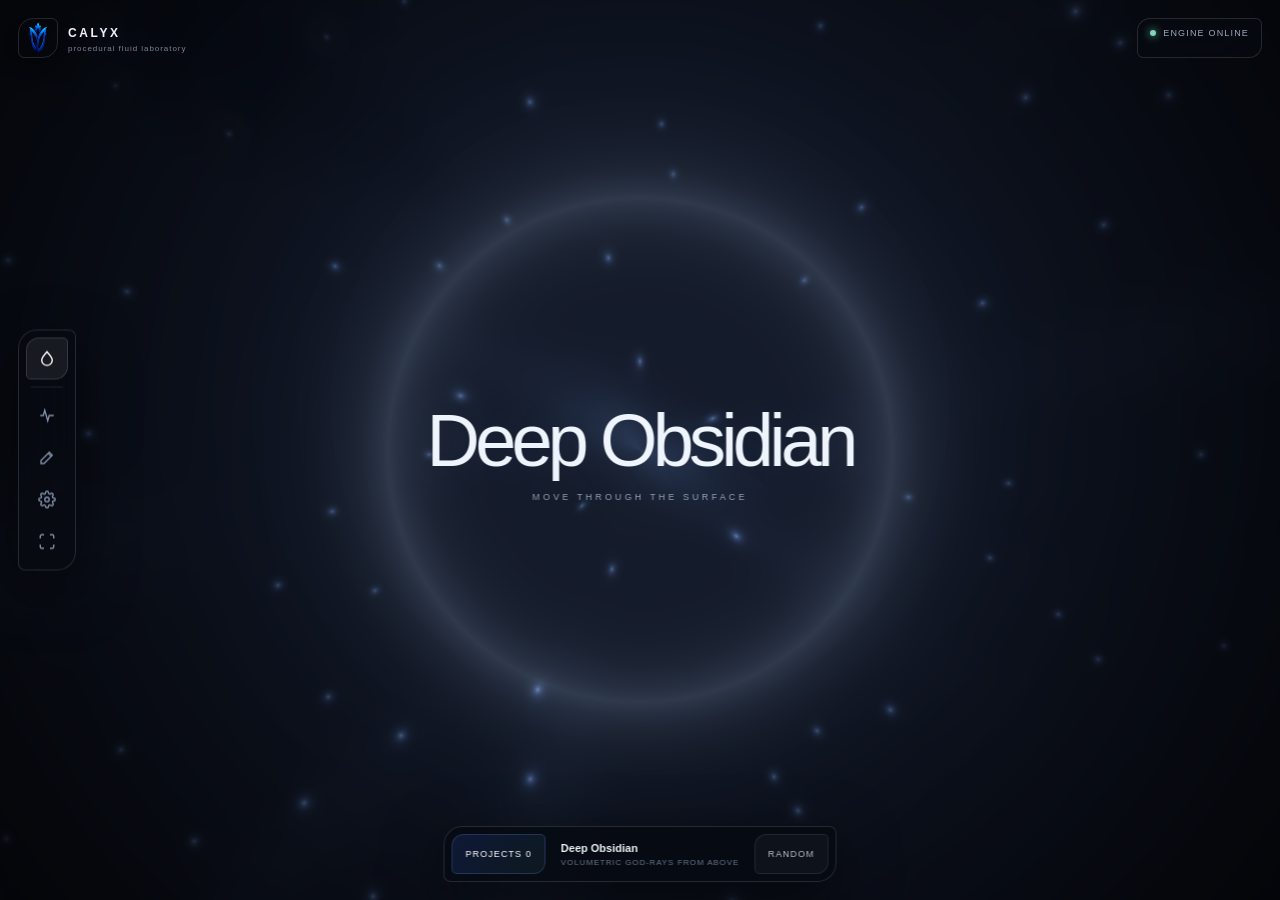
==== commit 9cbb81aa: "Update index.html" ====
--- a/index.html
+++ b/index.html
@@ -64,7 +64,7 @@
       <h2>Projects</h2>
       <p>Fluid profiles and 3D scenes, plus room for your own.</p>
 
-      <div class="modeTabs">
+      <div class="modeTabs" id="modeTabs">
         <button class="modeTab active" data-mode="liquid">LIQUID</button>
         <button class="modeTab" data-mode="scene">3D SCENE</button>
       </div>
@@ -94,9 +94,11 @@
     <div class="settings-panel">
       <header class="settings-head">
         <div class="gear">
-          <svg viewBox="0 0 24 24" fill="none" stroke="currentColor" stroke-width="1.8" stroke-linecap="round" stroke-linejoin="round">
-            <circle cx="12" cy="12" r="3"/>
-            <path d="M19.4 15a1.65 1.65 0 0 0 .33 1.82l.06.06a2 2 0 0 1 0 2.83 2 2 0 0 1-2.83 0l-.06-.06a1.65 1.65 0 0 0-1.82-.33 1.65 1.65 0 0 0-1 1.51V21a2 2 0 0 1-2 2 2 2 0 0 1-2-2v-.09A1.65 1.65 0 0 0 9 19.4a1.65 1.65 0 0 0-1.82.33l-.06.06a2 2 0 0 1-2.83 0 2 2 0 0 1 0-2.83l.06-.06a1.65 1.65 0 0 0 .33-1.82 1.65 1.65 0 0 0-1.51-1H3a2 2 0 0 1-2-2 2 2 0 0 1 2-2h.09A1.65 1.65 0 0 0 4.6 9a1.65 1.65 0 0 0-.33-1.82l-.06-.06a2 2 0 0 1 0-2.83 2 2 0 0 1 2.83 0l.06.06a1.65 1.65 0 0 0 1.82.33H9a1.65 1.65 0 0 0 1-1.51V3a2 2 0 0 1 2-2 2 2 0 0 1 2 2v.09a1.65 1.65 0 0 0 1 1.51 1.65 1.65 0 0 0 1.82-.33l.06-.06a2 2 0 0 1 2.83 0 2 2 0 0 1 0 2.83l-.06.06a1.65 1.65 0 0 0-.33 1.82V9a1.65 1.65 0 0 0 1.51 1H21a2 2 0 0 1 2 2 2 2 0 0 1-2 2h-.09a1.65 1.65 0 0 0-1.51 1z"/>
+          <svg viewBox="0 0 24 24" fill="none" stroke="currentColor" stroke-width="1.8" stroke-linecap="round"
+            stroke-linejoin="round">
+            <circle cx="12" cy="12" r="3" />
+            <path
+              d="M19.4 15a1.65 1.65 0 0 0 .33 1.82l.06.06a2 2 0 0 1 0 2.83 2 2 0 0 1-2.83 0l-.06-.06a1.65 1.65 0 0 0-1.82-.33 1.65 1.65 0 0 0-1 1.51V21a2 2 0 0 1-2 2 2 2 0 0 1-2-2v-.09A1.65 1.65 0 0 0 9 19.4a1.65 1.65 0 0 0-1.82.33l-.06.06a2 2 0 0 1-2.83 0 2 2 0 0 1 0-2.83l.06-.06a1.65 1.65 0 0 0 .33-1.82 1.65 1.65 0 0 0-1.51-1H3a2 2 0 0 1-2-2 2 2 0 0 1 2-2h.09A1.65 1.65 0 0 0 4.6 9a1.65 1.65 0 0 0-.33-1.82l-.06-.06a2 2 0 0 1 0-2.83 2 2 0 0 1 2.83 0l.06.06a1.65 1.65 0 0 0 1.82.33H9a1.65 1.65 0 0 0 1-1.51V3a2 2 0 0 1 2-2 2 2 0 0 1 2 2v.09a1.65 1.65 0 0 0 1 1.51 1.65 1.65 0 0 0 1.82-.33l.06-.06a2 2 0 0 1 2.83 0 2 2 0 0 1 0 2.83l-.06.06a1.65 1.65 0 0 0-.33 1.82V9a1.65 1.65 0 0 0 1.51 1H21a2 2 0 0 1 2 2 2 2 0 0 1-2 2h-.09a1.65 1.65 0 0 0-1.51 1z" />
           </svg>
         </div>
         <div>
@@ -110,16 +112,25 @@
       <div class="settings-body">
         <div class="sgroup">
           <div class="sgroup-head">
-            <svg viewBox="0 0 24 24" fill="none" stroke="currentColor" stroke-linecap="round" stroke-linejoin="round"><circle cx="12" cy="12" r="9"/><path d="M12 3a9 9 0 0 1 0 18"/></svg>
+            <svg viewBox="0 0 24 24" fill="none" stroke="currentColor" stroke-linecap="round" stroke-linejoin="round">
+              <circle cx="12" cy="12" r="9" />
+              <path d="M12 3a9 9 0 0 1 0 18" />
+            </svg>
             <span>Appearance</span><span class="line"></span>
           </div>
 
           <div class="setting">
             <div class="setting-info">
               <div class="setting-icon">
-                <svg viewBox="0 0 24 24" fill="none" stroke="currentColor" stroke-linecap="round"><path d="M2 12s3.5-6 10-6 10 6 10 6-3.5 6-10 6S2 12 2 12Z"/><circle cx="12" cy="12" r="2.5"/></svg>
-              </div>
-              <div><div class="setting-name">UI Transparency</div><div class="setting-desc">Opacity of the floating panels</div></div>
+                <svg viewBox="0 0 24 24" fill="none" stroke="currentColor" stroke-linecap="round">
+                  <path d="M2 12s3.5-6 10-6 10 6 10 6-3.5 6-10 6S2 12 2 12Z" />
+                  <circle cx="12" cy="12" r="2.5" />
+                </svg>
+              </div>
+              <div>
+                <div class="setting-name">UI Transparency</div>
+                <div class="setting-desc">Opacity of the floating panels</div>
+              </div>
             </div>
             <div class="setting-control">
               <input type="range" class="setting-slider" data-setting="uiOpacity" min=".3" max="1" step=".01" value=".72">
@@ -130,9 +141,16 @@
           <div class="setting">
             <div class="setting-info">
               <div class="setting-icon">
-                <svg viewBox="0 0 24 24" fill="none" stroke="currentColor" stroke-linecap="round"><circle cx="12" cy="12" r="4"/><path d="M12 2v3M12 19v3M2 12h3M19 12h3M4.9 4.9l2.1 2.1M17 17l2.1 2.1M4.9 19.1l2.1-2.1M17 7l2.1-2.1"/></svg>
-              </div>
-              <div><div class="setting-name">Panel Blur</div><div class="setting-desc">Frosted glass amount behind panels</div></div>
+                <svg viewBox="0 0 24 24" fill="none" stroke="currentColor" stroke-linecap="round">
+                  <circle cx="12" cy="12" r="4" />
+                  <path
+                    d="M12 2v3M12 19v3M2 12h3M19 12h3M4.9 4.9l2.1 2.1M17 17l2.1 2.1M4.9 19.1l2.1-2.1M17 7l2.1-2.1" />
+                </svg>
+              </div>
+              <div>
+                <div class="setting-name">Panel Blur</div>
+                <div class="setting-desc">Frosted glass amount behind panels</div>
+              </div>
             </div>
             <div class="setting-control">
               <input type="range" class="setting-slider" data-setting="uiBlur" min="0" max="40" step="1" value="22">
@@ -143,9 +161,15 @@
           <div class="setting">
             <div class="setting-info">
               <div class="setting-icon">
-                <svg viewBox="0 0 24 24" fill="none" stroke="currentColor" stroke-linecap="round"><circle cx="12" cy="12" r="9"/><path d="M12 3v18"/></svg>
-              </div>
-              <div><div class="setting-name">Vignette</div><div class="setting-desc">Darkness at the edges of the screen</div></div>
+                <svg viewBox="0 0 24 24" fill="none" stroke="currentColor" stroke-linecap="round">
+                  <circle cx="12" cy="12" r="9" />
+                  <path d="M12 3v18" />
+                </svg>
+              </div>
+              <div>
+                <div class="setting-name">Vignette</div>
+                <div class="setting-desc">Darkness at the edges of the screen</div>
+              </div>
             </div>
             <div class="setting-control">
               <input type="range" class="setting-slider" data-setting="vignette" min="0" max="1.4" step=".01" value="1">
@@ -156,16 +180,25 @@
 
         <div class="sgroup">
           <div class="sgroup-head">
-            <svg viewBox="0 0 24 24" fill="none" stroke="currentColor" stroke-linecap="round" stroke-linejoin="round"><path d="M12 3v3M12 18v3M3 12h3M18 12h3M6 6l2 2M16 16l2 2M6 18l2-2M16 8l2-2"/><circle cx="12" cy="12" r="3.2"/></svg>
+            <svg viewBox="0 0 24 24" fill="none" stroke="currentColor" stroke-linecap="round" stroke-linejoin="round">
+              <path d="M12 3v3M12 18v3M3 12h3M18 12h3M6 6l2 2M16 16l2 2M6 18l2-2M16 8l2-2" />
+              <circle cx="12" cy="12" r="3.2" />
+            </svg>
             <span>Visuals</span><span class="line"></span>
           </div>
 
           <div class="setting">
             <div class="setting-info">
               <div class="setting-icon">
-                <svg viewBox="0 0 24 24" fill="none" stroke="currentColor" stroke-linecap="round" stroke-linejoin="round"><path d="M12 3v3M9 6h6M8 9l4 12 4-12Z"/></svg>
-              </div>
-              <div><div class="setting-name">Glow Intensity</div><div class="setting-desc">Strength of highlights and glows</div></div>
+                <svg viewBox="0 0 24 24" fill="none" stroke="currentColor" stroke-linecap="round"
+                  stroke-linejoin="round">
+                  <path d="M12 3v3M9 6h6M8 9l4 12 4-12Z" />
+                </svg>
+              </div>
+              <div>
+                <div class="setting-name">Glow Intensity</div>
+                <div class="setting-desc">Strength of highlights and glows</div>
+              </div>
             </div>
             <div class="setting-control">
               <input type="range" class="setting-slider" data-setting="glowMult" min="0" max="2" step=".01" value="1">
@@ -176,9 +209,14 @@
           <div class="setting">
             <div class="setting-info">
               <div class="setting-icon">
-                <svg viewBox="0 0 24 24" fill="none" stroke="currentColor" stroke-linecap="round"><path d="M4 12h4l2-6 4 12 2-6h4"/></svg>
-              </div>
-              <div><div class="setting-name">Motion Speed</div><div class="setting-desc">Global multiplier for all scenes</div></div>
+                <svg viewBox="0 0 24 24" fill="none" stroke="currentColor" stroke-linecap="round">
+                  <path d="M4 12h4l2-6 4 12 2-6h4" />
+                </svg>
+              </div>
+              <div>
+                <div class="setting-name">Motion Speed</div>
+                <div class="setting-desc">Global multiplier for all scenes</div>
+              </div>
             </div>
             <div class="setting-control">
               <input type="range" class="setting-slider" data-setting="motionMult" min=".25" max="2" step=".01" value="1">
@@ -189,9 +227,16 @@
           <div class="setting">
             <div class="setting-info">
               <div class="setting-icon">
-                <svg viewBox="0 0 24 24" fill="none" stroke="currentColor" stroke-linecap="round" stroke-linejoin="round"><rect x="3" y="5" width="18" height="14" rx="2"/><path d="M3 9h18"/></svg>
-              </div>
-              <div><div class="setting-name">Card Accent Stroke</div><div class="setting-desc">Auto-coloured dual-corner shine using the scene's two main colours</div></div>
+                <svg viewBox="0 0 24 24" fill="none" stroke="currentColor" stroke-linecap="round"
+                  stroke-linejoin="round">
+                  <rect x="3" y="5" width="18" height="14" rx="2" />
+                  <path d="M3 9h18" />
+                </svg>
+              </div>
+              <div>
+                <div class="setting-name">Card Accent Stroke</div>
+                <div class="setting-desc">Auto-coloured dual-corner shine using the scene's two main colours</div>
+              </div>
             </div>
             <div class="setting-control"><button class="switch" data-toggle="cardStroke"></button></div>
           </div>
@@ -199,9 +244,16 @@
           <div class="setting">
             <div class="setting-info">
               <div class="setting-icon">
-                <svg viewBox="0 0 24 24" fill="none" stroke="currentColor" stroke-linecap="round" stroke-linejoin="round"><path d="M5 12h14"/><path d="m13 6 6 6-6 6"/></svg>
-              </div>
-              <div><div class="setting-name">Card Hover Lift</div><div class="setting-desc">Cards rise slightly on hover</div></div>
+                <svg viewBox="0 0 24 24" fill="none" stroke="currentColor" stroke-linecap="round"
+                  stroke-linejoin="round">
+                  <path d="M5 12h14" />
+                  <path d="m13 6 6 6-6 6" />
+                </svg>
+              </div>
+              <div>
+                <div class="setting-name">Card Hover Lift</div>
+                <div class="setting-desc">Cards rise slightly on hover</div>
+              </div>
             </div>
             <div class="setting-control"><button class="switch" data-toggle="cardHover"></button></div>
           </div>
@@ -209,9 +261,15 @@
           <div class="setting">
             <div class="setting-info">
               <div class="setting-icon">
-                <svg viewBox="0 0 24 24" fill="none" stroke="currentColor" stroke-linecap="round"><circle cx="12" cy="12" r="9"/><path d="M12 7v5l3 2"/></svg>
-              </div>
-              <div><div class="setting-name">Preview Animation</div><div class="setting-desc">Live canvas thumbnails inside cards</div></div>
+                <svg viewBox="0 0 24 24" fill="none" stroke="currentColor" stroke-linecap="round">
+                  <circle cx="12" cy="12" r="9" />
+                  <path d="M12 7v5l3 2" />
+                </svg>
+              </div>
+              <div>
+                <div class="setting-name">Preview Animation</div>
+                <div class="setting-desc">Live canvas thumbnails inside cards</div>
+              </div>
             </div>
             <div class="setting-control"><button class="switch" data-toggle="cardPreviewAnim"></button></div>
           </div>
@@ -219,16 +277,26 @@
 
         <div class="sgroup">
           <div class="sgroup-head">
-            <svg viewBox="0 0 24 24" fill="none" stroke="currentColor" stroke-linecap="round" stroke-linejoin="round"><rect x="2" y="4" width="20" height="16" rx="2"/><path d="M2 8h20M7 4v4M17 4v4"/></svg>
+            <svg viewBox="0 0 24 24" fill="none" stroke="currentColor" stroke-linecap="round" stroke-linejoin="round">
+              <rect x="2" y="4" width="20" height="16" rx="2" />
+              <path d="M2 8h20M7 4v4M17 4v4" />
+            </svg>
             <span>Cinema</span><span class="line"></span>
           </div>
 
           <div class="setting">
             <div class="setting-info">
               <div class="setting-icon">
-                <svg viewBox="0 0 24 24" fill="none" stroke="currentColor" stroke-linecap="round"><circle cx="12" cy="12" r="9"/><path d="M12 8v5"/><circle cx="12" cy="16" r=".6" fill="currentColor"/></svg>
-              </div>
-              <div><div class="setting-name">Auto-hide Delay</div><div class="setting-desc">Time before UI fades after mouse moves</div></div>
+                <svg viewBox="0 0 24 24" fill="none" stroke="currentColor" stroke-linecap="round">
+                  <circle cx="12" cy="12" r="9" />
+                  <path d="M12 8v5" />
+                  <circle cx="12" cy="16" r=".6" fill="currentColor" />
+                </svg>
+              </div>
+              <div>
+                <div class="setting-name">Auto-hide Delay</div>
+                <div class="setting-desc">Time before UI fades after mouse moves</div>
+              </div>
             </div>
             <div class="setting-control">
               <input type="range" class="setting-slider" data-setting="cinemaDelay" min="600" max="8000" step="100" value="2200">
@@ -239,9 +307,15 @@
           <div class="setting">
             <div class="setting-info">
               <div class="setting-icon">
-                <svg viewBox="0 0 24 24" fill="none" stroke="currentColor" stroke-linecap="round" stroke-linejoin="round"><path d="M4 4h6v6H4zM14 14h6v6h-6zM4 14h6v6H4zM14 4h6v6h-6z"/></svg>
-              </div>
-              <div><div class="setting-name">Always Show in Fullscreen</div><div class="setting-desc">Keep UI visible even in cinema mode</div></div>
+                <svg viewBox="0 0 24 24" fill="none" stroke="currentColor" stroke-linecap="round"
+                  stroke-linejoin="round">
+                  <path d="M4 4h6v6H4zM14 14h6v6h-6zM4 14h6v6H4zM14 4h6v6h-6z" />
+                </svg>
+              </div>
+              <div>
+                <div class="setting-name">Always Show in Fullscreen</div>
+                <div class="setting-desc">Keep UI visible even in cinema mode</div>
+              </div>
             </div>
             <div class="setting-control"><button class="switch" data-toggle="cinemaAlwaysShow"></button></div>
           </div>
@@ -249,9 +323,15 @@
           <div class="setting">
             <div class="setting-info">
               <div class="setting-icon">
-                <svg viewBox="0 0 24 24" fill="none" stroke="currentColor" stroke-linecap="round" stroke-linejoin="round"><path d="M21 15a2 2 0 0 1-2 2H7l-4 4V5a2 2 0 0 1 2-2h14a2 2 0 0 1 2 2Z"/></svg>
-              </div>
-              <div><div class="setting-name">Cinema Hint</div><div class="setting-desc">Show a small hint when entering cinema</div></div>
+                <svg viewBox="0 0 24 24" fill="none" stroke="currentColor" stroke-linecap="round"
+                  stroke-linejoin="round">
+                  <path d="M21 15a2 2 0 0 1-2 2H7l-4 4V5a2 2 0 0 1 2-2h14a2 2 0 0 1 2 2Z" />
+                </svg>
+              </div>
+              <div>
+                <div class="setting-name">Cinema Hint</div>
+                <div class="setting-desc">Show a small hint when entering cinema</div>
+              </div>
             </div>
             <div class="setting-control"><button class="switch" data-toggle="cinemaHint"></button></div>
           </div>
@@ -259,16 +339,24 @@
 
         <div class="sgroup">
           <div class="sgroup-head">
-            <svg viewBox="0 0 24 24" fill="none" stroke="currentColor" stroke-linecap="round" stroke-linejoin="round"><circle cx="12" cy="5" r="1.6"/><path d="M4 9h16M12 9v6M9 21l3-6 3 6"/></svg>
+            <svg viewBox="0 0 24 24" fill="none" stroke="currentColor" stroke-linecap="round" stroke-linejoin="round">
+              <circle cx="12" cy="5" r="1.6" />
+              <path d="M4 9h16M12 9v6M9 21l3-6 3 6" />
+            </svg>
             <span>Accessibility</span><span class="line"></span>
           </div>
 
           <div class="setting">
             <div class="setting-info">
               <div class="setting-icon">
-                <svg viewBox="0 0 24 24" fill="none" stroke="currentColor" stroke-linecap="round"><path d="M5 12h14M12 5v14"/></svg>
-              </div>
-              <div><div class="setting-name">Reduce Motion</div><div class="setting-desc">Minimise UI transitions and animations</div></div>
+                <svg viewBox="0 0 24 24" fill="none" stroke="currentColor" stroke-linecap="round">
+                  <path d="M5 12h14M12 5v14" />
+                </svg>
+              </div>
+              <div>
+                <div class="setting-name">Reduce Motion</div>
+                <div class="setting-desc">Minimise UI transitions and animations</div>
+              </div>
             </div>
             <div class="setting-control"><button class="switch" data-toggle="reduceMotion"></button></div>
           </div>
@@ -276,9 +364,15 @@
           <div class="setting">
             <div class="setting-info">
               <div class="setting-icon">
-                <svg viewBox="0 0 24 24" fill="none" stroke="currentColor" stroke-linecap="round"><circle cx="12" cy="12" r="9"/><path d="M12 3v18M3 12h18"/></svg>
-              </div>
-              <div><div class="setting-name">High Contrast</div><div class="setting-desc">Boost border and text contrast</div></div>
+                <svg viewBox="0 0 24 24" fill="none" stroke="currentColor" stroke-linecap="round">
+                  <circle cx="12" cy="12" r="9" />
+                  <path d="M12 3v18M3 12h18" />
+                </svg>
+              </div>
+              <div>
+                <div class="setting-name">High Contrast</div>
+                <div class="setting-desc">Boost border and text contrast</div>
+              </div>
             </div>
             <div class="setting-control"><button class="switch" data-toggle="highContrast"></button></div>
           </div>
@@ -286,16 +380,26 @@
 
         <div class="sgroup">
           <div class="sgroup-head">
-            <svg viewBox="0 0 24 24" fill="none" stroke="currentColor" stroke-linecap="round" stroke-linejoin="round"><ellipse cx="12" cy="5" rx="9" ry="3"/><path d="M3 5v14c0 1.66 4 3 9 3s9-1.34 9-3V5"/><path d="M3 12c0 1.66 4 3 9 3s9-1.34 9-3"/></svg>
+            <svg viewBox="0 0 24 24" fill="none" stroke="currentColor" stroke-linecap="round" stroke-linejoin="round">
+              <ellipse cx="12" cy="5" rx="9" ry="3" />
+              <path d="M3 5v14c0 1.66 4 3 9 3s9-1.34 9-3V5" />
+              <path d="M3 12c0 1.66 4 3 9 3s9-1.34 9-3" />
+            </svg>
             <span>Data</span><span class="line"></span>
           </div>
 
           <div class="setting">
             <div class="setting-info">
               <div class="setting-icon">
-                <svg viewBox="0 0 24 24" fill="none" stroke="currentColor" stroke-linecap="round"><path d="M21 12a9 9 0 1 1-3-6.7"/><path d="M21 4v5h-5"/></svg>
-              </div>
-              <div><div class="setting-name">Reset Settings</div><div class="setting-desc">Restore all preferences to defaults</div></div>
+                <svg viewBox="0 0 24 24" fill="none" stroke="currentColor" stroke-linecap="round">
+                  <path d="M21 12a9 9 0 1 1-3-6.7" />
+                  <path d="M21 4v5h-5" />
+                </svg>
+              </div>
+              <div>
+                <div class="setting-name">Reset Settings</div>
+                <div class="setting-desc">Restore all preferences to defaults</div>
+              </div>
             </div>
             <div class="setting-control"><button class="spill danger" id="resetSettings">RESET</button></div>
           </div>
@@ -311,7 +415,7 @@
   </section>
 
   <!-- ============================================================
-       VERTEX SHADER (shared by both templates)
+       VERTEX SHADER (shared)
        ============================================================ -->
   <script id="vs" type="x-shader/x-vertex">
     attribute vec2 a_position;
@@ -322,7 +426,7 @@
        LIQUID FRAGMENT SHADER TEMPLATE
        ============================================================ -->
   <script id="fs-template-liquid" type="x-shader/x-fragment">
-precision mediump float;
+    precision mediump float;
 uniform vec2 u_resolution, u_mouse;
 uniform float u_time, u_pulse, u_speed, u_soft, u_glow;
 uniform float u_scale, u_warp, u_pulseAmt;
@@ -381,10 +485,9 @@
 
   <!-- ============================================================
        3D SCENE FRAGMENT SHADER TEMPLATE
-       Injects scene code at // __SCENE_BODY__
        ============================================================ -->
   <script id="fs-template-3d" type="x-shader/x-fragment">
-precision highp float;
+    precision highp float;
 
 uniform vec2 u_resolution, u_mouse;
 uniform float u_time, u_pulse, u_speed, u_soft, u_glow;
@@ -396,7 +499,7 @@
 
 #define T (u_time * u_speed)
 
-// ---------- 2D helpers (kept for scene authors) ----------
+// ---------- 2D helpers ----------
 float hash(vec2 p){ return fract(sin(dot(p, vec2(127.1, 311.7))) * 43758.5453); }
 float noise(vec2 p){ return hash(p); }
 float fbm(vec2 p){
@@ -406,16 +509,15 @@
 }
 mat2 rot2(float a){ float c = cos(a), s = sin(a); return mat2(c, -s, s, c); }
 
-// ---------- 3D noise ----------
+// ---------- 3D helpers ----------
 float hash3(vec3 p){ return fract(sin(dot(p, vec3(127.1, 311.7, 74.7))) * 43758.5453); }
 float noise3(vec3 p){
   vec3 i = floor(p), f = fract(p);
   f = f * f * (3.0 - 2.0 * f);
-  float a = mix(mix(mix(hash3(i + vec3(0,0,0)), hash3(i + vec3(1,0,0)), f.x),
-                    mix(hash3(i + vec3(0,1,0)), hash3(i + vec3(1,1,0)), f.x), f.y),
-                mix(mix(hash3(i + vec3(0,0,1)), hash3(i + vec3(1,0,1)), f.x),
-                    mix(hash3(i + vec3(0,1,1)), hash3(i + vec3(1,1,1)), f.x), f.y), f.z);
-  return a;
+  return mix(mix(mix(hash3(i + vec3(0,0,0)), hash3(i + vec3(1,0,0)), f.x),
+                 mix(hash3(i + vec3(0,1,0)), hash3(i + vec3(1,1,0)), f.x), f.y),
+             mix(mix(hash3(i + vec3(0,0,1)), hash3(i + vec3(1,0,1)), f.x),
+                 mix(hash3(i + vec3(0,1,1)), hash3(i + vec3(1,1,1)), f.x), f.y), f.z);
 }
 float fbm3(vec3 p){
   float v = 0., a = .5;
@@ -423,12 +525,10 @@
   return v;
 }
 
-// ---------- 3D rotations ----------
 vec3 rotX(vec3 p, float a){ float c = cos(a), s = sin(a); return vec3(p.x, c*p.y - s*p.z, s*p.y + c*p.z); }
 vec3 rotY(vec3 p, float a){ float c = cos(a), s = sin(a); return vec3(c*p.x + s*p.z, p.y, -s*p.x + c*p.z); }
 vec3 rotZ(vec3 p, float a){ float c = cos(a), s = sin(a); return vec3(c*p.x - s*p.y, s*p.x + c*p.y, p.z); }
 
-// ---------- SDF primitives ----------
 float sdSphere(vec3 p, float r){ return length(p) - r; }
 float sdBox(vec3 p, vec3 b){ vec3 q = abs(p) - b; return length(max(q, 0.)) + min(max(q.x, max(q.y, q.z)), 0.); }
 float sdPlane(vec3 p){ return p.y; }
@@ -454,7 +554,7 @@
 // ---------- scene body (injected) ----------
 // __SCENE_BODY__
 
-// ---------- default fallbacks ----------
+// ---------- fallbacks ----------
 #ifndef HAS_MATERIAL
 vec3 materialColor(vec3 p, vec3 n, vec3 rd){
   return mix(u_a, u_b, clamp(n.y * 0.5 + 0.5, 0., 1.));
@@ -465,11 +565,11 @@
 vec3 emission(vec3 p){ return vec3(0.); }
 #endif
 
-// ---------- raymarch helpers ----------
+// ---------- raymarch ----------
 float raymarch(vec3 ro, vec3 rd, out vec3 p, out int steps){
   float dTotal = 0.;
   steps = 0;
-  for (int i = 0; i < 96; i++){
+  for (int i = 0; i < 80; i++){
     p = ro + rd * dTotal;
     float d = map(p);
     if (d < 0.0015) { steps = i; return dTotal; }
@@ -493,11 +593,11 @@
 float softShadow(vec3 ro, vec3 rd, float mint, float maxt, float k){
   float res = 1.;
   float t = mint;
-  for (int i = 0; i < 20; i++){
+  for (int i = 0; i < 16; i++){
     float h = map(ro + rd * t);
     if (h < 0.001) return 0.;
     res = min(res, k * h / t);
-    t += clamp(h, 0.02, 0.3);
+    t += clamp(h, 0.03, 0.3);
     if (t > maxt) break;
   }
   return clamp(res, 0., 1.);
@@ -522,7 +622,7 @@
 
   if (dHit >= 0.0){
     vec3 n = calcNormal(p);
-    vec3 L = normalize(-u_lightDir);
+    vec3 L = normalize(u_lightDir);
     float diff = max(0.0, dot(n, L));
     float rim = pow(1.0 - max(0.0, dot(n, -rd)), 3.0);
 
@@ -539,26 +639,20 @@
         + rim * u_b * 0.35
         + emis;
 
-    // Fresnel sky reflection
     float fres = pow(1.0 - max(0.0, dot(n, -rd)), 4.0);
     vec3 sky = mix(u_a, u_b * 0.4, clamp(n.y * 0.5 + 0.5, 0., 1.));
     col = mix(col, sky, fres * 0.30);
-
-    // Depth fog
     col = mix(col, vec3(0.01, 0.02, 0.04), 1.0 - exp(-dHit * 0.10));
   } else {
-    // Sky gradient
     float sky = clamp(rd.y * 0.5 + 0.5, 0., 1.);
     col = mix(u_a * 0.6, u_b * 0.25, sky);
   }
 
-  // Pulse glow halo
   if (dHit >= 0.0){
     float pulse = exp(-abs(dHit - 0.8) * 6.0) * u_pulse;
     col += u_b * pulse * 0.25 * u_glow;
   }
 
-  // Tone map + gamma
   col = col / (1.0 + col);
   col = pow(max(col, 0.0), vec3(1.0 / 2.2));
 
@@ -586,7 +680,7 @@
     }
 
     // ============================================================
-    // COLLECTIONS + MODE
+    // COLLECTIONS + MODE CONFIG
     // ============================================================
     const COLLECTIONS = { liquid: liquids, scene: scenes };
     const FILTER_SETS = {
@@ -604,8 +698,12 @@
 
     let currentMode = 'liquid';
     let currentIndices = { liquid: 0, scene: 0 };
-    let activeFilter = 'all';
-    let current = 0;  // unified index into the active collection
+    let activeFilters = { liquid: 'all', scene: 'all' };
+    let cards = [];         // current mode's cards
+    let current = 0;        // unified index into active collection
+
+    function activeCollection() { return COLLECTIONS[currentMode]; }
+    function activeFilter() { return activeFilters[currentMode]; }
 
     // ============================================================
     // SETTINGS
@@ -819,20 +917,19 @@
       return prog;
     }
 
-    const FALLBACK_BODY_LIQUID = 'v = fbm(p * 2.5 + t * .02);';
-    const FALLBACK_BODY_SCENE  = 'float map(vec3 p){ return p.y + 1.0; }';
+    const FALLBACK_LIQUID = 'v = fbm(p * 2.5 + t * .02);';
+    const FALLBACK_SCENE  = 'float map(vec3 p){ return p.y + 1.0; }';
 
     function buildLiquidSource(liquid) {
-      const body = (liquid.custom && liquid.custom.trim()) || FALLBACK_BODY_LIQUID;
+      const body = (liquid.custom && liquid.custom.trim()) || FALLBACK_LIQUID;
       return FS_LIQUID.replace('// __LIQUID_BODY__', body.endsWith('\n') ? body : body + '\n');
     }
     function buildSceneSource(scene) {
-      const body = (scene.custom && scene.custom.trim()) || FALLBACK_BODY_SCENE;
+      const body = (scene.custom && scene.custom.trim()) || FALLBACK_SCENE;
       return FS_SCENE.replace('// __SCENE_BODY__', body.endsWith('\n') ? body : body + '\n');
     }
 
-    // Cache keyed by "mode:name"
-    const programCache = new Map();
+    const programCache = new Map();  // key = mode + ':' + name
 
     function compileEntry(item, mode) {
       const isScene = mode === 'scene';
@@ -900,11 +997,11 @@
     let tx = mx, ty = innerHeight - my;
     let pulseVal = 0;
 
-    // Camera state
-    let camTheta = 0.5;   // auto-advances in scene mode
-    let camPhi = 0.25;    // user-adjustable via drag
-    let camDist = 3.5;    // user-adjustable via wheel
-    let camUserTheta = 0; // user drag offset
+    // Scene camera state
+    let camTheta = 0;        // auto-advance angle
+    let camPhi = 0.25;       // elevation in radians
+    let camDist = 3.5;       // radial distance
+    let camUserTheta = 0;    // user drag offset
     let dragActive = false;
     let dragStartX = 0, dragStartY = 0;
     let dragThetaStart = 0, dragPhiStart = 0;
@@ -913,11 +1010,12 @@
       tx = e.clientX * dpr;
       ty = (innerHeight - e.clientY) * dpr;
       if (cinemaMode) revealUiTemporarily();
+
       if (dragActive && currentMode === 'scene') {
         const dx = e.clientX - dragStartX;
         const dy = e.clientY - dragStartY;
         camUserTheta = dragThetaStart - dx * 0.008;
-        camPhi = Math.max(-0.6, Math.min(0.9, dragPhiStart + dy * 0.005));
+        camPhi = Math.max(-0.55, Math.min(0.9, dragPhiStart + dy * 0.005));
       }
     }, { passive: true });
 
@@ -937,15 +1035,14 @@
 
     addEventListener('wheel', e => {
       if (currentMode === 'scene') {
-        camDist = Math.max(1.5, Math.min(10, camDist + e.deltaY * 0.005));
+        camDist = Math.max(1.5, Math.min(12, camDist + e.deltaY * 0.005));
       }
     }, { passive: true });
 
     // ============================================================
-    // DOM
+    // DOM REFS
     // ============================================================
     const grid = $('grid');
-    const cards = [];
     const vault = $('vault');
     const statusEl = $('status');
     const statusBox = $('statusBox');
@@ -957,16 +1054,565 @@
     const infoEl = $('info');
     const vaultTitle = $('vaultTitle');
     const filtersEl = $('filters');
-
-    // ============================================================
-    // FILTERS + MODE TABS
+    const modeTabsEl = $('modeTabs');
+
+    // ============================================================
+    // FILTERS (rebuilt per mode)
     // ============================================================
     function buildFilters() {
       filtersEl.innerHTML = '';
       const set = FILTER_SETS[currentMode];
-      set.forEach((f, i) => {
+      const af = activeFilters[currentMode];
+      set.forEach(f => {
         const b = document.createElement('button');
         b.dataset.filter = f;
         b.textContent = f.toUpperCase();
-        if (f === activeFilter) b.classList.add('active');
-        b.addEventListener('click
+        if (f === af) b.classList.add('active');
+        b.addEventListener('click', () => {
+          activeFilters[currentMode] = f;
+          filtersEl.querySelectorAll('button').forEach(x => x.classList.remove('active'));
+          b.classList.add('active');
+          applyFilter();
+        });
+        filtersEl.appendChild(b);
+      });
+    }
+
+    function applyFilter() {
+      const f = activeFilters[currentMode];
+      for (const c of cards) {
+        c.style.display = (f === 'all' || c.dataset.cat === f) ? '' : 'none';
+      }
+    }
+
+    // ============================================================
+    // CARD GENERATION
+    // ============================================================
+    function clearGrid() {
+      grid.innerHTML = '';
+      cards = [];
+    }
+
+    function addCard(item, i, mode) {
+      const c = document.createElement('article');
+      c.className = 'card';
+      c.dataset.cat = item.cat;
+      c.style.setProperty('--accent', item.b);
+      c.style.setProperty('--accent2', item.a);
+      c.innerHTML = `
+        <div class="preview"><canvas width="76" height="76"></canvas></div>
+        <div>
+          <h3></h3>
+          <small></small>
+          <span class="tag"></span>
+        </div>`;
+      c.querySelector('h3').textContent = item.name;
+      c.querySelector('small').textContent = item.desc || '';
+      c.querySelector('.tag').textContent = item.cat;
+      c.addEventListener('click', () => {
+        setItem(i, mode);
+        vault.classList.remove('open');
+      });
+      grid.appendChild(c);
+      cards.push(c);
+    }
+
+    function rebuildCards() {
+      clearGrid();
+      const col = activeCollection();
+      col.forEach((item, i) => addCard(item, i, currentMode));
+      setupMiniObservers();
+      applyFilter();
+      // Reapply card animation only if enabled
+      if (!settings.cardPreviewAnim) document.body.classList.add('no-card-anim');
+      else document.body.classList.remove('no-card-anim');
+    }
+
+    // ============================================================
+    // MODE SWITCHING
+    // ============================================================
+    function setMode(mode) {
+      if (mode === currentMode) return;
+      currentMode = mode;
+
+      // Tabs
+      modeTabsEl.querySelectorAll('.modeTab').forEach(t => {
+        t.classList.toggle('active', t.dataset.mode === mode);
+      });
+
+      // Body class for camera hint
+      document.body.classList.toggle('scene-mode', mode === 'scene');
+
+      // Vault title + hint text
+      vaultTitle.textContent = VAULT_TITLES[mode];
+      heroSub.textContent = HERO_SUBS[mode];
+
+      // Rebuild filters + cards
+      buildFilters();
+      rebuildCards();
+
+      // Info count
+      infoEl.textContent = activeCollection().length + ' distinct profiles';
+
+      // Restore last selected index in this mode
+      const idx = currentIndices[mode] || 0;
+      setItem(idx, mode);
+    }
+
+    modeTabsEl.querySelectorAll('.modeTab').forEach(t => {
+      t.addEventListener('click', () => setMode(t.dataset.mode));
+    });
+
+    // ============================================================
+    // SET ITEM (liquid or scene)
+    // ============================================================
+    function setItem(i, mode) {
+      mode = mode || currentMode;
+      const col = COLLECTIONS[mode];
+      if (i < 0 || i >= col.length) return;
+      current = i;
+      currentIndices[mode] = i;
+
+      const item = col[i];
+      hero.textContent = item.name;
+      nameEl.textContent = item.name;
+      kindEl.textContent = item.desc || '';
+
+      for (let n = 0; n < cards.length; n++) {
+        cards[n].classList.toggle('active', n === i);
+      }
+
+      hero.classList.remove('glow-pulse');
+      void hero.offsetWidth;
+      hero.classList.add('glow-pulse');
+
+      // On scene change, reset camera to the scene's suggested defaults
+      if (mode === 'scene') {
+        camTheta = 0;
+        camPhi = 0.25;
+        camUserTheta = 0;
+        camDist = item.camDist ?? 3.5;
+      }
+
+      // Warm the shader cache
+      try { getEntry(mode, item); }
+      catch (e) { console.error('Shader compile failed for', item.name, e); }
+    }
+
+    // ============================================================
+    // RENDER LOOP
+    // ============================================================
+    let currentEntry = null;
+    let lastTime = 0;
+    let raf = 0;
+
+    function draw(t) {
+      raf = requestAnimationFrame(draw);
+      if (document.hidden) return;
+      if (t - lastTime < 14) return;
+      lastTime = t;
+
+      mx += (tx - mx) * .08;
+      my += (ty - my) * .08;
+      pulseVal *= .92;
+
+      const col = activeCollection();
+      const item = col[current];
+      if (!item) return;
+
+      let entry;
+      try { entry = getEntry(currentMode, item); }
+      catch (e) {
+        // Fallback program per mode
+        const key = currentMode + ':__fallback__';
+        if (!programCache.has(key)) {
+          try {
+            const fallbackSrc = currentMode === 'scene'
+              ? FS_SCENE.replace('// __SCENE_BODY__', FALLBACK_SCENE)
+              : FS_LIQUID.replace('// __LIQUID_BODY__', FALLBACK_LIQUID);
+            const prog = compileProgram(VS_SRC, fallbackSrc);
+            programCache.set(key, {
+              program: prog,
+              attribPos: gl.getAttribLocation(prog, 'a_position'),
+              uniforms: {
+                res: gl.getUniformLocation(prog, 'u_resolution'),
+                mouse: gl.getUniformLocation(prog, 'u_mouse'),
+                time: gl.getUniformLocation(prog, 'u_time'),
+                pulse: gl.getUniformLocation(prog, 'u_pulse'),
+                a: gl.getUniformLocation(prog, 'u_a'),
+                b: gl.getUniformLocation(prog, 'u_b'),
+                speed: gl.getUniformLocation(prog, 'u_speed'),
+                soft: gl.getUniformLocation(prog, 'u_soft'),
+                glow: gl.getUniformLocation(prog, 'u_glow'),
+                scale: gl.getUniformLocation(prog, 'u_scale'),
+                warp: gl.getUniformLocation(prog, 'u_warp'),
+                pulseAmt: gl.getUniformLocation(prog, 'u_pulseAmt'),
+                camPos: gl.getUniformLocation(prog, 'u_camPos'),
+                camTarget: gl.getUniformLocation(prog, 'u_camTarget'),
+                lightDir: gl.getUniformLocation(prog, 'u_lightDir'),
+                lightCol: gl.getUniformLocation(prog, 'u_lightCol'),
+                ambient: gl.getUniformLocation(prog, 'u_ambient')
+              },
+              isScene: currentMode === 'scene'
+            });
+          } catch (e2) { console.error('Fallback compile failed', e2); }
+        }
+        entry = programCache.get(key);
+        if (!entry) return;
+      }
+
+      if (entry !== currentEntry) {
+        currentEntry = entry;
+        gl.useProgram(entry.program);
+        gl.bindBuffer(gl.ARRAY_BUFFER, quadBuf);
+        gl.enableVertexAttribArray(entry.attribPos);
+        gl.vertexAttribPointer(entry.attribPos, 2, gl.FLOAT, false, 0, 0);
+      }
+
+      const U = entry.uniforms;
+      const speed   = (item.speed ?? .3) * settings.motionMult;
+      const glow    = (item.glow  ?? .45) * settings.glowMult;
+      const soft    = (item.soft  ?? .3);
+      const scale   = (item.scale ?? 1);
+      const warp    = (item.warp  ?? 0);
+      const pulseAmt= (item.pulse ?? 1);
+
+      gl.uniform2f(U.res, W, H);
+      gl.uniform2f(U.mouse, mx, my);
+      gl.uniform1f(U.time, t * .001);
+      gl.uniform1f(U.pulse, pulseVal);
+      gl.uniform3fv(U.a, rgb(item.a));
+      gl.uniform3fv(U.b, rgb(item.b));
+      gl.uniform1f(U.speed, speed);
+      gl.uniform1f(U.soft, soft);
+      gl.uniform1f(U.glow, glow);
+      gl.uniform1f(U.scale, scale);
+      gl.uniform1f(U.warp, warp);
+      gl.uniform1f(U.pulseAmt, pulseAmt);
+
+      if (entry.isScene) {
+        // Advance auto-orbit
+        camTheta += (item.camOrbit ?? 0.1) * 0.016;
+
+        const theta = camTheta + camUserTheta;
+        const phi = camPhi;
+        const dist = camDist;
+
+        const cpx = Math.sin(theta) * Math.cos(phi) * dist;
+        const cpy = Math.sin(phi) * dist;
+        const cpz = Math.cos(theta) * Math.cos(phi) * dist;
+        const targetY = item.camHeight ?? 0;
+
+        gl.uniform3f(U.camPos, cpx, cpy, cpz);
+        gl.uniform3f(U.camTarget, 0, targetY, 0);
+
+        const ld = item.lightDir || [0.5, 0.7, 0.6];
+        gl.uniform3f(U.lightDir, ld[0], ld[1], ld[2]);
+
+        const lc = rgb(item.lightCol || '#ffffff');
+        gl.uniform3fv(U.lightCol, lc);
+
+        gl.uniform1f(U.ambient, item.ambient ?? 0.15);
+      }
+
+      gl.drawArrays(gl.TRIANGLES, 0, 6);
+    }
+
+    // ============================================================
+    // BACKGROUND COMPILATION
+    // ============================================================
+    function compileRestInBackground() {
+      const idle = window.requestIdleCallback || (fn => setTimeout(() => fn({ timeRemaining: () => 16 }), 40));
+      // Compile liquids first, then scenes
+      const queue = [];
+      liquids.forEach(l => queue.push({ mode: 'liquid', item: l }));
+      scenes.forEach(s => queue.push({ mode: 'scene', item: s }));
+
+      let i = 0;
+      function step(deadline) {
+        while (i < queue.length && deadline.timeRemaining() > 4) {
+          const { mode, item } = queue[i++];
+          if (!programCache.has(mode + ':' + item.name)) {
+            try { getEntry(mode, item); }
+            catch (e) { console.warn('Skipped ' + mode + ':' + item.name, e); }
+          }
+        }
+        if (i < queue.length) idle(step);
+      }
+      idle(step);
+    }
+
+    // ============================================================
+    // MINI CANVAS PREVIEWS
+    // ============================================================
+    let mini = [];
+    let miniIO = null;
+    let miniBusy = false;
+    let miniTimer = null;
+
+    function setupMiniObservers() {
+      if (miniIO) miniIO.disconnect();
+      mini = cards.map((c, i) => ({ c, i, phase: i * .37, visible: true }));
+
+      if ('IntersectionObserver' in window) {
+        miniIO = new IntersectionObserver(es => {
+          es.forEach(e => {
+            const o = mini.find(x => x.c === e.target);
+            if (o) o.visible = e.isIntersecting;
+          });
+        }, { root: grid, rootMargin: '120px' });
+        mini.forEach(o => miniIO.observe(o.c));
+      }
+    }
+
+    function drawMiniLiquid(x, w, h, l, q, phase) {
+      x.fillStyle = l.a;
+      x.fillRect(0, 0, w, h);
+      const g = x.createLinearGradient(0, 0, w, h);
+      g.addColorStop(0, l.a);
+      g.addColorStop(.55, l.b + 'cc');
+      g.addColorStop(1, l.a);
+      x.globalAlpha = .9;
+      x.fillStyle = g;
+      x.fillRect(0, 0, w, h);
+      x.globalAlpha = .45;
+      for (let k = 0; k < 3; k++) {
+        x.beginPath();
+        for (let n = 0; n <= 40; n++) {
+          const xx = n / 40 * w;
+          const yy = h * .48 + Math.sin(n * .28 + q * (1 + k * .16) + phase) * h * (.055 + k * .035);
+          if (n) x.lineTo(xx, yy); else x.moveTo(xx, yy);
+        }
+        x.strokeStyle = l.b;
+        x.lineWidth = 3 - k * .65;
+        x.stroke();
+      }
+      x.globalAlpha = 1;
+    }
+
+    function drawMiniScene(x, w, h, l, q) {
+      // Sky gradient
+      const g = x.createLinearGradient(0, 0, 0, h);
+      g.addColorStop(0, l.a);
+      g.addColorStop(0.55, l.b + '30');
+      g.addColorStop(1, l.a);
+      x.fillStyle = g;
+      x.fillRect(0, 0, w, h);
+
+      // Horizon line
+      x.strokeStyle = l.b + '55';
+      x.lineWidth = 1;
+      x.beginPath();
+      x.moveTo(0, h * 0.72);
+      x.lineTo(w, h * 0.72);
+      x.stroke();
+
+      // Sphere
+      const cx = w * 0.5 + Math.sin(q) * w * 0.03;
+      const cy = h * 0.5 + Math.cos(q * 0.6) * h * 0.02;
+      const r = w * 0.26;
+
+      // Soft shadow on floor
+      const sh = x.createRadialGradient(cx, h * 0.72, 1, cx, h * 0.72, r * 1.4);
+      sh.addColorStop(0, 'rgba(0,0,0,0.45)');
+      sh.addColorStop(1, 'rgba(0,0,0,0)');
+      x.fillStyle = sh;
+      x.beginPath();
+      x.ellipse(cx, h * 0.72, r * 1.4, r * 0.28, 0, 0, Math.PI * 2);
+      x.fill();
+
+      // Sphere with top-left lighting
+      const sg = x.createRadialGradient(cx - r * 0.35, cy - r * 0.35, r * 0.05, cx, cy, r);
+      sg.addColorStop(0, l.b);
+      sg.addColorStop(0.65, l.b + '99');
+      sg.addColorStop(1, l.a);
+      x.fillStyle = sg;
+      x.beginPath();
+      x.arc(cx, cy, r, 0, Math.PI * 2);
+      x.fill();
+
+      // Rim light
+      x.strokeStyle = l.b;
+      x.lineWidth = 1;
+      x.globalAlpha = 0.5 + 0.3 * Math.sin(q * 2);
+      x.beginPath();
+      x.arc(cx, cy, r, 0, Math.PI * 2);
+      x.stroke();
+      x.globalAlpha = 1;
+    }
+
+    function miniFrame(t) {
+      if (!settings.cardPreviewAnim) return;
+      if (miniBusy) { scheduleMiniFrame(); return; }
+      miniBusy = true;
+
+      const col = activeCollection();
+      const isScene = currentMode === 'scene';
+
+      for (let idx = 0; idx < mini.length; idx++) {
+        const o = mini[idx];
+        if (!o.visible) continue;
+        const c = o.c.querySelector('canvas');
+        if (!c) continue;
+        const x = c.getContext('2d');
+        const l = col[o.i];
+        if (!l) continue;
+        const q = t * .00045 * (l.speed || .3) + o.phase;
+        const w = c.width, h = c.height;
+
+        if (isScene) drawMiniScene(x, w, h, l, q);
+        else drawMiniLiquid(x, w, h, l, q, o.phase);
+      }
+
+      miniBusy = false;
+      scheduleMiniFrame();
+    }
+
+    function scheduleMiniFrame() {
+      clearTimeout(miniTimer);
+      miniTimer = setTimeout(() => requestAnimationFrame(miniFrame), 70);
+    }
+
+    // ============================================================
+    // VAULT UI
+    // ============================================================
+    $('vaultBtn').addEventListener('click', () => vault.classList.add('open'));
+    $('open').addEventListener('click', () => vault.classList.add('open'));
+    $('close').addEventListener('click', () => vault.classList.remove('open'));
+
+    const goEditor = () => { location.href = 'editor.html'; };
+    $('editorBtn').addEventListener('click', goEditor);
+    $('editorNav').addEventListener('click', goEditor);
+
+    function triggerPulse() {
+      pulseVal = 1;
+      statusEl.textContent = 'FLUID PULSE';
+      statusBox.classList.add('pulse');
+      setTimeout(() => {
+        statusEl.textContent = 'ENGINE ONLINE';
+        statusBox.classList.remove('pulse');
+      }, 700);
+    }
+
+    $('pulse').addEventListener('click', triggerPulse);
+
+    $('random').addEventListener('click', () => {
+      const col = activeCollection();
+      const idx = Math.floor(Math.random() * col.length);
+      setItem(idx, currentMode);
+      pulseVal = 1;
+    });
+
+    // ============================================================
+    // CINEMA
+    // ============================================================
+    let cinemaMode = false;
+    let uiRevealTimer = null;
+    let hintTimer = null;
+
+    function setCinema(on) {
+      cinemaMode = on;
+      if (on) {
+        if (settings.cinemaAlwaysShow) return;
+        document.body.classList.add('cinema');
+        if (settings.cinemaHint) {
+          cinemaHint.classList.add('show');
+          clearTimeout(hintTimer);
+          hintTimer = setTimeout(() => cinemaHint.classList.remove('show'), 3200);
+        }
+      } else {
+        document.body.classList.remove('cinema');
+        cinemaHint.classList.remove('show');
+        clearTimeout(uiRevealTimer);
+      }
+    }
+
+    function revealUiTemporarily() {
+      if (!cinemaMode || settings.cinemaAlwaysShow) return;
+      document.body.classList.remove('cinema');
+      clearTimeout(uiRevealTimer);
+      uiRevealTimer = setTimeout(() => {
+        if (cinemaMode) document.body.classList.add('cinema');
+      }, settings.cinemaDelay);
+    }
+
+    function toggleFullscreen() {
+      if (!document.fullscreenElement) {
+        const p = document.documentElement.requestFullscreen?.();
+        if (p && p.catch) p.catch(() => {});
+      } else {
+        document.exitFullscreen?.();
+      }
+    }
+
+    $('full').addEventListener('click', toggleFullscreen);
+
+    const fullIcon = $('fullIcon');
+    const fsPathEnter = 'M8 3H5a2 2 0 0 0-2 2v3M16 3h3a2 2 0 0 1 2 2v3M21 16v3a2 2 0 0 1-2 2h-3M3 16v3a2 2 0 0 0 2 2h3';
+    const fsPathExit  = 'M8 3v3a2 2 0 0 1-2 2H3M16 3v3a2 2 0 0 0 2 2h3M21 16h-3a2 2 0 0 0-2 2v3M3 16h3a2 2 0 0 1 2 2v3';
+    function updateFullIcon() {
+      const p = fullIcon.querySelector('path');
+      if (p) p.setAttribute('d', document.fullscreenElement ? fsPathExit : fsPathEnter);
+    }
+
+    document.addEventListener('fullscreenchange', () => {
+      if (document.fullscreenElement) setCinema(true);
+      else setCinema(false);
+      updateFullIcon();
+    });
+    updateFullIcon();
+
+    // ============================================================
+    // KEYBOARD
+    // ============================================================
+    addEventListener('keydown', e => {
+      const tag = (e.target && e.target.tagName) || '';
+      if (tag === 'INPUT' || tag === 'TEXTAREA' || tag === 'SELECT') {
+        if (e.key === 'Escape') e.target.blur();
+        return;
+      }
+      if (e.key === 'Escape') {
+        vault.classList.remove('open');
+        settingsEl.classList.remove('open');
+      }
+      if (e.code === 'Space') { e.preventDefault(); triggerPulse(); }
+      if ((e.key === 'f' || e.key === 'F') && !e.metaKey && !e.ctrlKey) toggleFullscreen();
+      if ((e.key === 's' || e.key === 'S') && !e.metaKey && !e.ctrlKey) settingsEl.classList.toggle('open');
+      if (e.key === 'h' || e.key === 'H') {
+        if (cinemaMode) revealUiTemporarily();
+        else if (document.fullscreenElement) setCinema(true);
+      }
+      if (e.key === 'm' || e.key === 'M') {
+        setMode(currentMode === 'liquid' ? 'scene' : 'liquid');
+      }
+    });
+
+    grid.addEventListener('wheel', e => e.stopPropagation(), { passive: true });
+
+    // ============================================================
+    // BOOT
+    // ============================================================
+    applyAllSettings();
+
+    // Initialize scene-mode body class
+    document.body.classList.toggle('scene-mode', currentMode === 'scene');
+
+    // Build initial UI
+    buildFilters();
+    rebuildCards();
+
+    infoEl.textContent = activeCollection().length + ' distinct profiles';
+
+    // Show the first liquid
+    setItem(0, 'liquid');
+
+    scheduleMiniFrame();
+    raf = requestAnimationFrame(draw);
+
+    // Compile the rest of the library during idle time
+    if (window.requestIdleCallback) requestIdleCallback(compileRestInBackground);
+    else setTimeout(compileRestInBackground, 600);
+  </script>
+</body>
+
+</html>
--- a/styles.css
+++ b/styles.css
@@ -1,3 +1,8 @@
+/* ============================================================
+   Calyx — Fluid Laboratory
+   styles.css
+   ============================================================ */
+
 :root {
   --ui-opacity: .72;
   --ui-blur: 22px;
@@ -48,10 +53,13 @@
 }
 
 .ui-layer {
-  transition: opacity .4s cubic-bezier(.4, 0, .2, 1), transform .4s cubic-bezier(.4, 0, .2, 1)
-}
-
-/* HUD */
+  transition: opacity .4s cubic-bezier(.4, 0, .2, 1),
+              transform .4s cubic-bezier(.4, 0, .2, 1)
+}
+
+/* ============================================================
+   HUD
+   ============================================================ */
 .hud {
   position: fixed;
   z-index: 10;
@@ -116,7 +124,18 @@
   transition: background .3s, box-shadow .3s
 }
 
-/* RAIL */
+.status.pulse i {
+  background: #ffb86b;
+  box-shadow: 0 0 14px #ffb86b
+}
+
+.status.pulse {
+  color: #ffb86b
+}
+
+/* ============================================================
+   RAIL
+   ============================================================ */
 .rail {
   position: fixed;
   z-index: 11;
@@ -167,7 +186,9 @@
   margin: 7px 5px
 }
 
-/* CENTER */
+/* ============================================================
+   CENTER HERO
+   ============================================================ */
 .center {
   position: fixed;
   z-index: 4;
@@ -195,7 +216,19 @@
   text-transform: uppercase
 }
 
-/* DOCK */
+.glow-pulse {
+  animation: glowPulse 1.2s ease-out
+}
+
+@keyframes glowPulse {
+  0%   { text-shadow: 0 0 50px rgba(116, 170, 255, .16) }
+  30%  { text-shadow: 0 0 80px rgba(116, 170, 255, .53) }
+  100% { text-shadow: 0 0 50px rgba(116, 170, 255, .16) }
+}
+
+/* ============================================================
+   DOCK
+   ============================================================ */
 .dock {
   position: fixed;
   z-index: 12;
@@ -249,7 +282,12 @@
 
 .read b {
   font-size: 11px;
-  transition: opacity .25s
+  transition: opacity .25s;
+  display: block;
+  white-space: nowrap;
+  overflow: hidden;
+  text-overflow: ellipsis;
+  max-width: 220px
 }
 
 .read small {
@@ -259,14 +297,21 @@
   letter-spacing: .11em;
   text-transform: uppercase;
   margin-top: 4px;
-  transition: opacity .25s
-}
-
-/* CINEMA */
+  transition: opacity .25s;
+  white-space: nowrap;
+  overflow: hidden;
+  text-overflow: ellipsis;
+  max-width: 220px
+}
+
+/* ============================================================
+   CINEMA MODE
+   ============================================================ */
 body.cinema .hud,
 body.cinema .rail,
 body.cinema .center,
-body.cinema .dock {
+body.cinema .dock,
+body.cinema .camera-hint {
   opacity: 0;
   pointer-events: none
 }
@@ -316,7 +361,35 @@
   transform: translateX(-50%) translateY(0)
 }
 
-/* VAULT */
+/* Camera hint — visible only while a 3D scene is active */
+.camera-hint {
+  position: fixed;
+  z-index: 13;
+  left: 50%;
+  bottom: 82px;
+  transform: translateX(-50%) translateY(8px);
+  padding: 8px 14px;
+  background: var(--panel-b);
+  backdrop-filter: blur(var(--ui-blur));
+  border: 1px solid rgba(255, 255, 255, .13);
+  border-radius: 10px 4px 10px 4px;
+  font-size: 8px;
+  letter-spacing: .18em;
+  color: #9da8bc;
+  text-transform: uppercase;
+  opacity: 0;
+  pointer-events: none;
+  transition: opacity .3s, transform .3s
+}
+
+body.scene-mode .camera-hint {
+  opacity: 1;
+  transform: translateX(-50%) translateY(0)
+}
+
+/* ============================================================
+   VAULT
+   ============================================================ */
 .vault {
   position: fixed;
   inset: 0;
@@ -377,10 +450,51 @@
   margin-top: 5px
 }
 
+/* Mode tabs (Liquid / 3D Scene) */
+.modeTabs {
+  display: flex;
+  gap: 3px;
+  padding: 3px;
+  background: rgba(255, 255, 255, .04);
+  border: 1px solid rgba(255, 255, 255, .06);
+  border-radius: 11px;
+  margin-top: 14px
+}
+
+.modeTab {
+  flex: 1;
+  min-width: 0;
+  height: 30px;
+  border: 1px solid transparent;
+  background: transparent;
+  color: #75829a;
+  border-radius: 8px;
+  font-size: 8px;
+  letter-spacing: .14em;
+  text-transform: uppercase;
+  cursor: pointer;
+  transition: .18s;
+  white-space: nowrap;
+  padding: 0 6px;
+  overflow: hidden;
+  text-overflow: ellipsis
+}
+
+.modeTab:hover {
+  color: #c8d2e2
+}
+
+.modeTab.active {
+  background: rgba(255, 255, 255, .08);
+  color: #fff;
+  border-color: rgba(255, 255, 255, .13);
+  box-shadow: inset 0 1px rgba(255, 255, 255, .07)
+}
+
 .filters {
   display: grid;
   gap: 4px;
-  margin-top: 16px
+  margin-top: 14px
 }
 
 .filters button {
@@ -407,7 +521,7 @@
 }
 
 .hint {
-  margin-top: auto;
+  margin-top: 18px;
   padding-top: 12px;
   border-top: 1px solid rgba(255, 255, 255, .09);
   color: #647087;
@@ -443,7 +557,7 @@
   margin-top: 5px
 }
 
-/* Dark close buttons (fix for white blob) */
+/* Dark close buttons */
 .close,
 .settings-close {
   width: 40px;
@@ -479,6 +593,9 @@
   transform: scale(.92)
 }
 
+/* ============================================================
+   GRID
+   ============================================================ */
 .grid {
   min-height: 0;
   flex: 1;
@@ -512,7 +629,9 @@
   background: rgba(255, 255, 255, .35)
 }
 
-/* CARD */
+/* ============================================================
+   CARD
+   ============================================================ */
 .card {
   --accent: #7aa0ff;
   --accent2: #0d1118;
@@ -528,7 +647,17 @@
   background: rgba(9, 12, 20, .91);
   border-radius: 19px 6px 19px 6px;
   cursor: pointer;
-  transition: transform .18s, border-color .18s, box-shadow .18s
+  transition: transform .18s, border-color .18s, box-shadow .18s;
+  animation: cardFade .35s ease-out both
+}
+
+body.no-card-anim .card {
+  animation: none
+}
+
+@keyframes cardFade {
+  from { opacity: 0; transform: translateY(6px) }
+  to   { opacity: 1; transform: translateY(0) }
 }
 
 .card::before {
@@ -571,7 +700,10 @@
 }
 
 .card h3 {
-  font-size: 11px
+  font-size: 11px;
+  white-space: nowrap;
+  overflow: hidden;
+  text-overflow: ellipsis
 }
 
 .card small {
@@ -579,7 +711,10 @@
   color: #69768c;
   font-size: 8px;
   line-height: 1.5;
-  margin-top: 5px
+  margin-top: 5px;
+  white-space: nowrap;
+  overflow: hidden;
+  text-overflow: ellipsis
 }
 
 .tag {
@@ -594,6 +729,7 @@
   text-transform: uppercase
 }
 
+/* Auto accent stroke */
 body.card-stroke .card {
   border-color: transparent;
   box-shadow: inset 0 1px rgba(255, 255, 255, .07), 0 10px 25px rgba(0, 0, 0, .53)
@@ -629,7 +765,9 @@
   opacity: 1
 }
 
-/* SETTINGS */
+/* ============================================================
+   SETTINGS MODAL
+   ============================================================ */
 .settings {
   position: fixed;
   inset: 0;
@@ -673,14 +811,14 @@
   position: absolute;
   inset: 0;
   background: url("setting.png") center/cover no-repeat,
-    linear-gradient(135deg, #0a1222, #050810);
+              linear-gradient(135deg, #0a1222, #050810);
   opacity: .12;
   pointer-events: none;
   border-radius: inherit;
   z-index: 0
 }
 
-.settings-panel>* {
+.settings-panel > * {
   position: relative;
   z-index: 1
 }
@@ -841,7 +979,7 @@
   justify-content: flex-end
 }
 
-/* Custom slider — smooth, no per-frame recalc */
+/* Custom slider */
 .setting-slider {
   -webkit-appearance: none;
   appearance: none;
@@ -985,6 +1123,9 @@
   color: #7ed7b9
 }
 
+/* ============================================================
+   ACCESSIBILITY MODES
+   ============================================================ */
 body.reduce-motion *,
 body.reduce-motion *::before,
 body.reduce-motion *::after {
@@ -1009,6 +1150,9 @@
   text-shadow: 0 0 24px rgba(255, 255, 255, .33)
 }
 
+/* ============================================================
+   RESPONSIVE
+   ============================================================ */
 @media(max-width:700px) {
   .hud {
     top: 10px;
@@ -1035,12 +1179,22 @@
     min-width: 105px
   }
 
+  .read b,
+  .read small {
+    max-width: 140px
+  }
+
   .vault {
     padding: 9px;
     grid-template-columns: 1fr
   }
 
   .nav {
+    display: none
+  }
+
+  .modeTabs,
+  .filters {
     display: none
   }
 
@@ -1077,6 +1231,12 @@
   .setting-slider {
     width: 100%
   }
+
+  .camera-hint {
+    bottom: 72px;
+    font-size: 7px;
+    padding: 6px 10px
+  }
 }
 
 @media(max-width:400px) {
@@ -1092,50 +1252,3 @@
     padding: 8px
   }
 }
-
-.glow-pulse {
-  animation: glowPulse 1.2s ease-out
-}
-
-@keyframes glowPulse {
-  0% {
-    text-shadow: 0 0 50px rgba(116, 170, 255, .16)
-  }
-
-  30% {
-    text-shadow: 0 0 80px rgba(116, 170, 255, .53)
-  }
-
-  100% {
-    text-shadow: 0 0 50px rgba(116, 170, 255, .16)
-  }
-}
-
-.status.pulse i {
-  background: #ffb86b;
-  box-shadow: 0 0 14px #ffb86b
-}
-
-.status.pulse {
-  color: #ffb86b
-}
-
-.card {
-  animation: cardFade .35s ease-out both
-}
-
-body.no-card-anim .card {
-  animation: none
-}
-
-@keyframes cardFade {
-  from {
-    opacity: 0;
-    transform: translateY(6px)
-  }
-
-  to {
-    opacity: 1;
-    transform: translateY(0)
-  }
-}
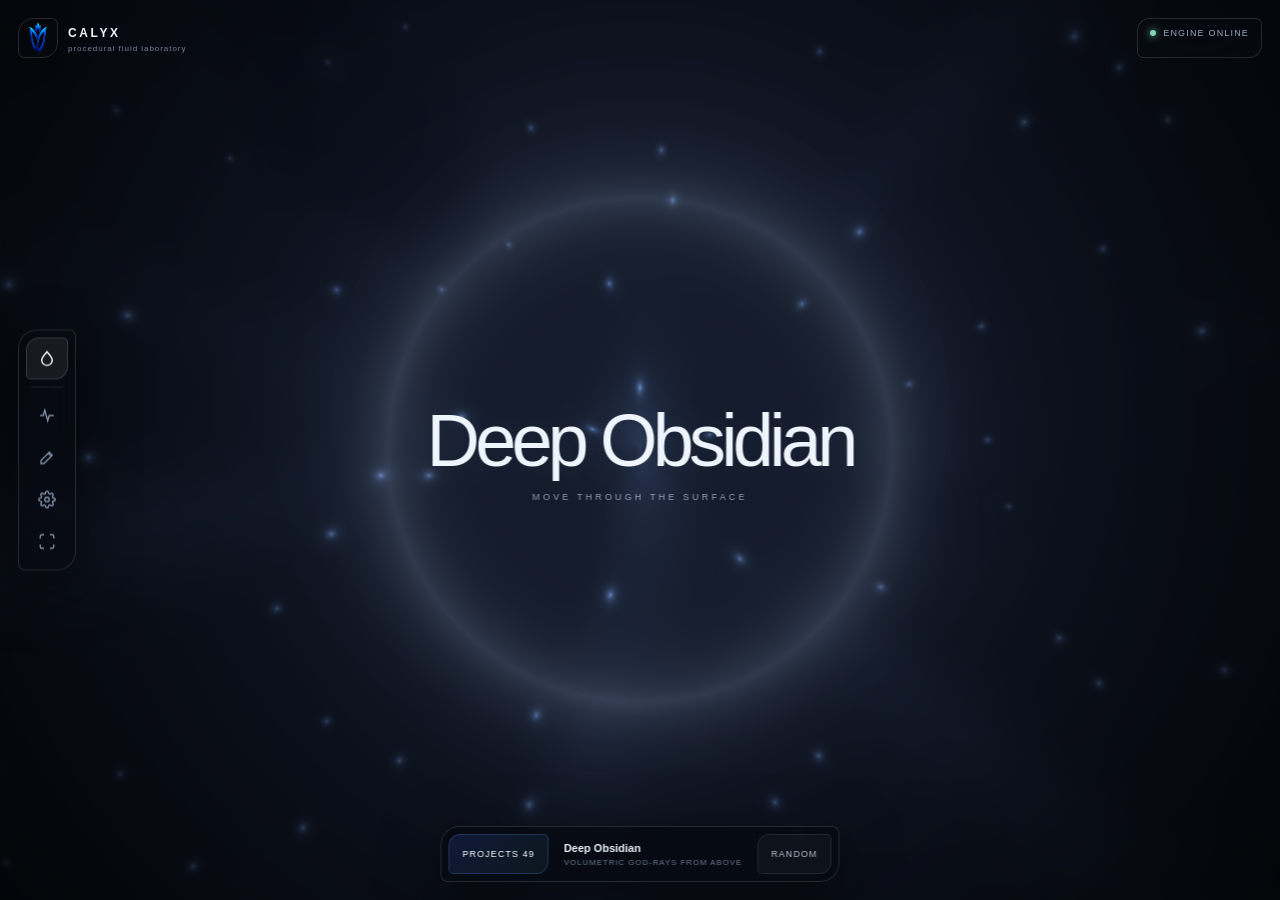
==== commit 373c47e2: "Update index.html" ====
--- a/index.html
+++ b/index.html
@@ -6,7 +6,1277 @@
   <meta name="viewport" content="width=device-width,initial-scale=1,maximum-scale=1,user-scalable=no">
   <title>Calyx — Fluid Laboratory</title>
   <link rel="icon" type="image/png" href="icon.png">
-  <link rel="stylesheet" href="styles.css">
+  <style>
+    :root {
+      --ui-opacity: .72;
+      --ui-blur: 22px;
+      --vignette-strength: 1;
+      --cinema-delay: 2200ms;
+      --panel-a: rgba(7, 10, 17, var(--ui-opacity));
+      --panel-b: rgba(7, 10, 17, calc(var(--ui-opacity) + .12));
+    }
+
+    * {
+      box-sizing: border-box;
+      margin: 0;
+      padding: 0;
+      user-select: none;
+      -webkit-user-select: none
+    }
+
+    html,
+    body {
+      width: 100%;
+      height: 100%;
+      overflow: hidden;
+      background: #030509;
+      color: #edf3fb;
+      font-family: -apple-system, BlinkMacSystemFont, "SF Pro Display", "Segoe UI", sans-serif
+    }
+
+    button {
+      font: inherit
+    }
+
+    #gl {
+      position: fixed;
+      inset: 0;
+      width: 100%;
+      height: 100%;
+      display: block
+    }
+
+    .vignette {
+      position: fixed;
+      inset: 0;
+      z-index: 2;
+      pointer-events: none;
+      background: radial-gradient(circle at 50% 45%, transparent 38%, #0009 100%);
+      opacity: var(--vignette-strength);
+      transition: opacity .4s ease
+    }
+
+    .ui-layer {
+      transition: opacity .4s cubic-bezier(.4, 0, .2, 1), transform .4s cubic-bezier(.4, 0, .2, 1)
+    }
+
+    /* HUD */
+    .hud {
+      position: fixed;
+      z-index: 10;
+      top: 18px;
+      left: 18px;
+      right: 18px;
+      display: flex;
+      justify-content: space-between;
+      pointer-events: none
+    }
+
+    .brand {
+      display: flex;
+      gap: 10px;
+      align-items: center;
+      pointer-events: auto
+    }
+
+    .brand img {
+      width: 40px;
+      height: 40px;
+      border: 1px solid rgba(255, 255, 255, .13);
+      border-radius: 15px 6px 15px 6px;
+      box-shadow: 0 10px 35px rgba(0, 0, 0, .53)
+    }
+
+    .brand b {
+      font-size: 12px;
+      letter-spacing: .22em;
+      text-transform: uppercase
+    }
+
+    .brand span {
+      display: block;
+      color: #788497;
+      font-size: 8px;
+      letter-spacing: .12em;
+      margin-top: 3px
+    }
+
+    .status {
+      pointer-events: auto;
+      padding: 9px 12px;
+      border: 1px solid rgba(255, 255, 255, .13);
+      background: var(--panel-a);
+      backdrop-filter: blur(var(--ui-blur));
+      border-radius: 13px 6px 13px 6px;
+      font-size: 9px;
+      letter-spacing: .13em;
+      color: #9da8bc;
+      transition: color .3s, background .3s
+    }
+
+    .status i {
+      display: inline-block;
+      width: 6px;
+      height: 6px;
+      border-radius: 50%;
+      background: #7ed7b9;
+      margin-right: 7px;
+      box-shadow: 0 0 8px #7ed7b9;
+      transition: background .3s, box-shadow .3s
+    }
+
+    /* RAIL */
+    .rail {
+      position: fixed;
+      z-index: 11;
+      left: 18px;
+      top: 50%;
+      transform: translateY(-50%);
+      padding: 7px;
+      width: 58px;
+      border: 1px solid rgba(255, 255, 255, .13);
+      background: var(--panel-a);
+      backdrop-filter: blur(var(--ui-blur));
+      border-radius: 19px 7px 19px 7px;
+      box-shadow: 0 20px 55px rgba(0, 0, 0, .56)
+    }
+
+    .rail button {
+      width: 42px;
+      height: 42px;
+      border: 1px solid transparent;
+      background: transparent;
+      color: #8290a7;
+      border-radius: 13px 5px 13px 5px;
+      display: grid;
+      place-items: center;
+      cursor: pointer;
+      transition: .18s
+    }
+
+    .rail button:hover,
+    .rail button.on {
+      color: #fff;
+      background: rgba(255, 255, 255, .07);
+      border-color: rgba(255, 255, 255, .13)
+    }
+
+    .rail button:active {
+      transform: scale(.92)
+    }
+
+    .rail svg {
+      width: 18px;
+      height: 18px
+    }
+
+    .rail hr {
+      border: 0;
+      border-top: 1px solid rgba(255, 255, 255, .09);
+      margin: 7px 5px
+    }
+
+    /* CENTER */
+    .center {
+      position: fixed;
+      z-index: 4;
+      left: 50%;
+      top: 50%;
+      transform: translate(-50%, -50%);
+      text-align: center;
+      pointer-events: none;
+      mix-blend-mode: screen
+    }
+
+    .center h1 {
+      font-weight: 500;
+      font-size: clamp(30px, 6vw, 74px);
+      letter-spacing: -.065em;
+      text-shadow: 0 0 50px rgba(116, 170, 255, .16);
+      transition: text-shadow .4s
+    }
+
+    .center p {
+      font-size: 9px;
+      letter-spacing: .35em;
+      color: #8995aa;
+      margin-top: 9px;
+      text-transform: uppercase
+    }
+
+    /* DOCK */
+    .dock {
+      position: fixed;
+      z-index: 12;
+      left: 50%;
+      bottom: 18px;
+      transform: translateX(-50%);
+      display: flex;
+      align-items: center;
+      gap: 8px;
+      padding: 7px;
+      background: var(--panel-b);
+      backdrop-filter: blur(calc(var(--ui-blur) + 3px));
+      border: 1px solid rgba(255, 255, 255, .13);
+      border-radius: 19px 7px 19px 7px;
+      box-shadow: 0 20px 60px rgba(0, 0, 0, .56)
+    }
+
+    .btn {
+      height: 40px;
+      border: 1px solid rgba(255, 255, 255, .09);
+      background: rgba(255, 255, 255, .035);
+      color: #b7c1d1;
+      padding: 0 13px;
+      border-radius: 12px 5px 12px 5px;
+      font-size: 9px;
+      letter-spacing: .12em;
+      cursor: pointer;
+      transition: .18s;
+      white-space: nowrap
+    }
+
+    .btn:hover {
+      color: #fff;
+      background: rgba(255, 255, 255, .08)
+    }
+
+    .btn:active {
+      transform: scale(.96)
+    }
+
+    .btn.primary {
+      background: linear-gradient(135deg, rgba(66, 107, 255, .16), rgba(110, 241, 227, .06));
+      border-color: rgba(117, 150, 255, .22);
+      color: #fff
+    }
+
+    .read {
+      min-width: 145px;
+      padding: 0 7px
+    }
+
+    .read b {
+      font-size: 11px;
+      transition: opacity .25s;
+      display: block;
+      white-space: nowrap;
+      overflow: hidden;
+      text-overflow: ellipsis;
+      max-width: 200px
+    }
+
+    .read small {
+      display: block;
+      color: #69768d;
+      font-size: 8px;
+      letter-spacing: .11em;
+      text-transform: uppercase;
+      margin-top: 4px;
+      transition: opacity .25s;
+      white-space: nowrap;
+      overflow: hidden;
+      text-overflow: ellipsis;
+      max-width: 200px
+    }
+
+    /* CINEMA */
+    body.cinema .hud,
+    body.cinema .rail,
+    body.cinema .center,
+    body.cinema .dock,
+    body.cinema .camera-hint {
+      opacity: 0;
+      pointer-events: none
+    }
+
+    body.cinema .rail {
+      transform: translateY(-50%) translateX(-8px)
+    }
+
+    body.cinema .dock {
+      transform: translateX(-50%) translateY(8px)
+    }
+
+    body.cinema .hud {
+      transform: translateY(-8px)
+    }
+
+    body.cinema .center {
+      transform: translate(-50%, -50%) scale(.96)
+    }
+
+    body.cinema {
+      cursor: none
+    }
+
+    .cinema-hint {
+      position: fixed;
+      z-index: 15;
+      bottom: 28px;
+      left: 50%;
+      transform: translateX(-50%) translateY(10px);
+      padding: 10px 18px;
+      background: var(--panel-b);
+      backdrop-filter: blur(var(--ui-blur));
+      border: 1px solid rgba(255, 255, 255, .13);
+      border-radius: 13px 5px 13px 5px;
+      font-size: 9px;
+      letter-spacing: .18em;
+      color: #9da8bc;
+      text-transform: uppercase;
+      opacity: 0;
+      pointer-events: none;
+      transition: opacity .5s, transform .5s
+    }
+
+    body.cinema .cinema-hint.show {
+      opacity: 1;
+      transform: translateX(-50%) translateY(0)
+    }
+
+    /* Camera hint */
+    .camera-hint {
+      position: fixed;
+      z-index: 13;
+      left: 50%;
+      bottom: 82px;
+      transform: translateX(-50%) translateY(8px);
+      padding: 8px 14px;
+      background: var(--panel-b);
+      backdrop-filter: blur(var(--ui-blur));
+      border: 1px solid rgba(255, 255, 255, .13);
+      border-radius: 10px 4px 10px 4px;
+      font-size: 8px;
+      letter-spacing: .18em;
+      color: #9da8bc;
+      text-transform: uppercase;
+      opacity: 0;
+      pointer-events: none;
+      transition: opacity .3s, transform .3s
+    }
+
+    body.scene-mode .camera-hint {
+      opacity: 1;
+      transform: translateX(-50%) translateY(0)
+    }
+
+    /* VAULT */
+    .vault {
+      position: fixed;
+      inset: 0;
+      z-index: 30;
+      padding: 18px;
+      display: grid;
+      grid-template-columns: 180px 1fr;
+      gap: 11px;
+      background: rgba(2, 4, 11, .85) url("bh.png") center/cover no-repeat;
+      backdrop-filter: blur(calc(var(--ui-blur) * .9));
+      opacity: 0;
+      pointer-events: none;
+      transform: scale(1.015);
+      transition: opacity .25s, transform .25s
+    }
+
+    .vault.open {
+      opacity: 1;
+      pointer-events: auto;
+      transform: none
+    }
+
+    .nav,
+    .main {
+      border: 1px solid rgba(255, 255, 255, .13);
+      background: var(--panel-b);
+      box-shadow: inset 0 1px rgba(255, 255, 255, .07), 0 25px 80px rgba(0, 0, 0, .56);
+      backdrop-filter: blur(var(--ui-blur))
+    }
+
+    .nav {
+      border-radius: 23px 7px 23px 7px;
+      padding: 15px;
+      display: flex;
+      flex-direction: column;
+      overflow-y: auto;
+      scrollbar-width: thin;
+      scrollbar-color: rgba(255, 255, 255, .22) transparent
+    }
+
+    .nav::-webkit-scrollbar {
+      width: 4px
+    }
+
+    .nav::-webkit-scrollbar-thumb {
+      background: rgba(255, 255, 255, .22);
+      border-radius: 8px
+    }
+
+    .nav h2 {
+      font-size: 15px
+    }
+
+    .nav p {
+      font-size: 9px;
+      line-height: 1.6;
+      color: #68758c;
+      margin-top: 5px
+    }
+
+    /* Mode tabs */
+    .modeTabs {
+      display: flex;
+      gap: 3px;
+      padding: 3px;
+      background: rgba(255, 255, 255, .04);
+      border: 1px solid rgba(255, 255, 255, .06);
+      border-radius: 11px;
+      margin-top: 14px
+    }
+
+    .modeTab {
+      flex: 1;
+      min-width: 0;
+      height: 30px;
+      border: 1px solid transparent;
+      background: transparent;
+      color: #75829a;
+      border-radius: 8px;
+      font-size: 8px;
+      letter-spacing: .14em;
+      text-transform: uppercase;
+      cursor: pointer;
+      transition: .18s;
+      white-space: nowrap;
+      padding: 0 6px;
+      overflow: hidden;
+      text-overflow: ellipsis
+    }
+
+    .modeTab:hover {
+      color: #c8d2e2
+    }
+
+    .modeTab.active {
+      background: rgba(255, 255, 255, .08);
+      color: #fff;
+      border-color: rgba(255, 255, 255, .13);
+      box-shadow: inset 0 1px rgba(255, 255, 255, .07)
+    }
+
+    .filters {
+      display: grid;
+      gap: 4px;
+      margin-top: 14px
+    }
+
+    .filters button {
+      border: 1px solid transparent;
+      background: transparent;
+      color: #7c889c;
+      text-align: left;
+      padding: 9px;
+      border-radius: 9px;
+      font-size: 9px;
+      cursor: pointer;
+      transition: .18s
+    }
+
+    .filters button.active,
+    .filters button:hover {
+      color: #fff;
+      background: rgba(255, 255, 255, .06);
+      border-color: rgba(255, 255, 255, .09)
+    }
+
+    .nav .editor {
+      margin-top: 10px
+    }
+
+    .hint {
+      margin-top: 18px;
+      padding-top: 12px;
+      border-top: 1px solid rgba(255, 255, 255, .09);
+      color: #647087;
+      font-size: 8px;
+      line-height: 1.8
+    }
+
+    .main {
+      min-width: 0;
+      border-radius: 23px 7px 23px 7px;
+      padding: 14px;
+      display: flex;
+      flex-direction: column;
+      overflow: hidden
+    }
+
+    .vhead {
+      display: flex;
+      justify-content: space-between;
+      align-items: flex-start;
+      padding: 3px 2px 12px;
+      flex-shrink: 0
+    }
+
+    .vhead h2 {
+      font-size: 22px;
+      letter-spacing: -.04em
+    }
+
+    .vhead p {
+      font-size: 9px;
+      color: #68758c;
+      margin-top: 5px
+    }
+
+    /* Close buttons */
+    .close,
+    .settings-close {
+      width: 40px;
+      height: 40px;
+      border: 1px solid rgba(255, 255, 255, .13);
+      background: rgba(10, 14, 23, .72);
+      color: #9da8bc;
+      border-radius: 13px 5px 13px 5px;
+      font-size: 18px;
+      cursor: pointer;
+      transition: .18s;
+      display: grid;
+      place-items: center;
+      line-height: 1
+    }
+
+    .settings-close {
+      width: 38px;
+      height: 38px;
+      font-size: 17px;
+      border-radius: 12px 5px 12px 5px
+    }
+
+    .close:hover,
+    .settings-close:hover {
+      background: rgba(30, 36, 48, .9);
+      color: #fff;
+      border-color: rgba(255, 255, 255, .22)
+    }
+
+    .close:active,
+    .settings-close:active {
+      transform: scale(.92)
+    }
+
+    .grid {
+      min-height: 0;
+      flex: 1;
+      overflow-y: auto;
+      overflow-x: hidden;
+      display: grid;
+      grid-template-columns: repeat(auto-fill, minmax(205px, 1fr));
+      gap: 9px;
+      padding: 2px 3px 18px;
+      overscroll-behavior: contain;
+      scrollbar-width: thin;
+      scrollbar-color: rgba(255, 255, 255, .22) transparent;
+      scroll-behavior: smooth
+    }
+
+    .grid::-webkit-scrollbar {
+      width: 7px
+    }
+
+    .grid::-webkit-scrollbar-track {
+      background: rgba(255, 255, 255, .02);
+      border-radius: 8px
+    }
+
+    .grid::-webkit-scrollbar-thumb {
+      background: rgba(255, 255, 255, .22);
+      border-radius: 8px
+    }
+
+    .grid::-webkit-scrollbar-thumb:hover {
+      background: rgba(255, 255, 255, .35)
+    }
+
+    /* CARD */
+    .card {
+      --accent: #7aa0ff;
+      --accent2: #0d1118;
+      position: relative;
+      min-height: 108px;
+      overflow: hidden;
+      display: grid;
+      grid-template-columns: 76px 1fr;
+      gap: 12px;
+      align-items: center;
+      padding: 10px;
+      border: 1px solid rgba(255, 255, 255, .09);
+      background: rgba(9, 12, 20, .91);
+      border-radius: 19px 6px 19px 6px;
+      cursor: pointer;
+      transition: transform .18s, border-color .18s, box-shadow .18s
+    }
+
+    .card::before {
+      content: "";
+      position: absolute;
+      inset: 0;
+      background: radial-gradient(circle at 0 0, var(--accent), transparent 48%);
+      opacity: .035;
+      pointer-events: none
+    }
+
+    body.card-hover .card:hover {
+      transform: translateY(-2px);
+      border-color: rgba(255, 255, 255, .19)
+    }
+
+    body.card-hover .card.active {
+      border-color: var(--accent);
+      box-shadow: 0 0 26px color-mix(in srgb, var(--accent) 15%, transparent)
+    }
+
+    body:not(.card-hover) .card.active {
+      border-color: var(--accent)
+    }
+
+    .preview {
+      width: 76px;
+      height: 76px;
+      border-radius: 20px 6px 20px 6px;
+      border: 1px solid rgba(255, 255, 255, .13);
+      overflow: hidden;
+      background: #000;
+      box-shadow: inset 0 1px rgba(255, 255, 255, .13), 0 10px 25px rgba(0, 0, 0, .53)
+    }
+
+    .preview canvas {
+      width: 100%;
+      height: 100%;
+      display: block
+    }
+
+    .card h3 {
+      font-size: 11px;
+      white-space: nowrap;
+      overflow: hidden;
+      text-overflow: ellipsis
+    }
+
+    .card small {
+      display: block;
+      color: #69768c;
+      font-size: 8px;
+      line-height: 1.5;
+      margin-top: 5px;
+      white-space: nowrap;
+      overflow: hidden;
+      text-overflow: ellipsis
+    }
+
+    .tag {
+      display: inline-block;
+      margin-top: 8px;
+      border: 1px solid rgba(255, 255, 255, .09);
+      color: #9aa6bb;
+      padding: 3px 5px;
+      border-radius: 5px;
+      font-size: 7px;
+      letter-spacing: .1em;
+      text-transform: uppercase
+    }
+
+    body.card-stroke .card {
+      border-color: transparent;
+      box-shadow: inset 0 1px rgba(255, 255, 255, .07), 0 10px 25px rgba(0, 0, 0, .53)
+    }
+
+    body.card-stroke .card::after {
+      content: "";
+      position: absolute;
+      inset: -1px;
+      border-radius: 20px 7px 20px 7px;
+      padding: 1.5px;
+      background:
+        linear-gradient(135deg, var(--accent2) 0%, var(--accent2) 32%, transparent 52%),
+        linear-gradient(315deg, var(--accent) 0%, var(--accent) 32%, transparent 52%);
+      -webkit-mask: linear-gradient(#fff 0 0) content-box, linear-gradient(#fff 0 0);
+      -webkit-mask-composite: xor;
+      mask: linear-gradient(#fff 0 0) content-box, linear-gradient(#fff 0 0);
+      mask-composite: exclude;
+      pointer-events: none;
+      filter: drop-shadow(0 0 4px var(--accent2)) drop-shadow(0 0 4px var(--accent));
+      opacity: .9;
+      z-index: 1;
+      transition: opacity .3s, filter .3s
+    }
+
+    body.card-stroke .card:hover::after {
+      filter: drop-shadow(0 0 7px var(--accent2)) drop-shadow(0 0 7px var(--accent));
+      opacity: 1
+    }
+
+    body.card-stroke .card.active::after {
+      filter: drop-shadow(0 0 9px var(--accent2)) drop-shadow(0 0 9px var(--accent));
+      opacity: 1
+    }
+
+    /* SETTINGS */
+    .settings {
+      position: fixed;
+      inset: 0;
+      z-index: 40;
+      padding: 22px;
+      display: grid;
+      place-items: center;
+      background: rgba(2, 4, 11, .8);
+      backdrop-filter: blur(28px);
+      opacity: 0;
+      pointer-events: none;
+      transition: opacity .3s
+    }
+
+    .settings.open {
+      opacity: 1;
+      pointer-events: auto
+    }
+
+    .settings-panel {
+      position: relative;
+      width: min(760px, 100%);
+      max-height: 100%;
+      background: rgba(7, 10, 17, .93);
+      border: 1px solid rgba(255, 255, 255, .13);
+      border-radius: 26px 8px 26px 8px;
+      box-shadow: 0 30px 90px rgba(0, 0, 0, .8), inset 0 1px rgba(255, 255, 255, .07);
+      display: flex;
+      flex-direction: column;
+      overflow: hidden;
+      transform: scale(.96);
+      transition: transform .3s cubic-bezier(.34, 1.2, .64, 1)
+    }
+
+    .settings.open .settings-panel {
+      transform: scale(1)
+    }
+
+    .settings-panel::before {
+      content: "";
+      position: absolute;
+      inset: 0;
+      background: url("setting.png") center/cover no-repeat,
+        linear-gradient(135deg, #0a1222, #050810);
+      opacity: .12;
+      pointer-events: none;
+      border-radius: inherit;
+      z-index: 0
+    }
+
+    .settings-panel>* {
+      position: relative;
+      z-index: 1
+    }
+
+    .settings-head {
+      display: flex;
+      align-items: center;
+      gap: 12px;
+      padding: 20px 22px 16px;
+      border-bottom: 1px solid rgba(255, 255, 255, .06);
+      flex-shrink: 0
+    }
+
+    .settings-head .gear {
+      width: 34px;
+      height: 34px;
+      display: grid;
+      place-items: center;
+      border: 1px solid rgba(255, 255, 255, .13);
+      background: linear-gradient(135deg, rgba(66, 107, 255, .16), rgba(110, 241, 227, .06));
+      border-radius: 12px 5px 12px 5px;
+      color: #8ca8ff
+    }
+
+    .settings-head .gear svg {
+      width: 18px;
+      height: 18px
+    }
+
+    .settings-head h2 {
+      font-size: 16px;
+      letter-spacing: .06em;
+      font-weight: 500
+    }
+
+    .settings-head small {
+      display: block;
+      color: #6b788c;
+      font-size: 9px;
+      letter-spacing: .12em;
+      text-transform: uppercase;
+      margin-top: 3px
+    }
+
+    .settings-head .spacer {
+      flex: 1
+    }
+
+    .settings-body {
+      overflow-y: auto;
+      padding: 8px 22px 22px;
+      scrollbar-width: thin;
+      scrollbar-color: rgba(255, 255, 255, .19) transparent
+    }
+
+    .settings-body::-webkit-scrollbar {
+      width: 6px
+    }
+
+    .settings-body::-webkit-scrollbar-thumb {
+      background: rgba(255, 255, 255, .19);
+      border-radius: 8px
+    }
+
+    .sgroup {
+      margin-top: 18px
+    }
+
+    .sgroup-head {
+      display: flex;
+      align-items: center;
+      gap: 9px;
+      padding: 0 2px 8px;
+      color: #8ca8ff;
+      font-size: 9px;
+      letter-spacing: .22em;
+      text-transform: uppercase;
+      border-bottom: 1px solid rgba(255, 255, 255, .06);
+      margin-bottom: 4px
+    }
+
+    .sgroup-head svg {
+      width: 14px;
+      height: 14px;
+      stroke-width: 1.8;
+      opacity: .9
+    }
+
+    .sgroup-head .line {
+      flex: 1;
+      height: 1px;
+      background: rgba(255, 255, 255, .06)
+    }
+
+    .setting {
+      display: flex;
+      align-items: center;
+      gap: 14px;
+      padding: 12px 4px;
+      border-bottom: 1px solid rgba(255, 255, 255, .03);
+      transition: background .18s
+    }
+
+    .setting:last-child {
+      border-bottom: 0
+    }
+
+    .setting:hover {
+      background: rgba(255, 255, 255, .02);
+      border-radius: 10px
+    }
+
+    .setting-info {
+      display: flex;
+      align-items: center;
+      gap: 11px;
+      flex: 1;
+      min-width: 0
+    }
+
+    .setting-icon {
+      width: 30px;
+      height: 30px;
+      display: grid;
+      place-items: center;
+      border: 1px solid rgba(255, 255, 255, .1);
+      background: rgba(255, 255, 255, .024);
+      border-radius: 10px 4px 10px 4px;
+      color: #9aa8bf;
+      flex-shrink: 0
+    }
+
+    .setting-icon svg {
+      width: 15px;
+      height: 15px;
+      stroke-width: 1.8
+    }
+
+    .setting-name {
+      font-size: 11px;
+      color: #e2e9f3;
+      font-weight: 500
+    }
+
+    .setting-desc {
+      font-size: 8.5px;
+      color: #6b788c;
+      margin-top: 3px;
+      letter-spacing: .02em
+    }
+
+    .setting-control {
+      display: flex;
+      align-items: center;
+      gap: 10px;
+      flex-shrink: 0;
+      min-width: 190px;
+      justify-content: flex-end
+    }
+
+    /* Custom slider */
+    .setting-slider {
+      -webkit-appearance: none;
+      appearance: none;
+      width: 130px;
+      height: 4px;
+      background: linear-gradient(90deg,
+          #8ca8ff 0%,
+          #6ef1e3 var(--pct, 50%),
+          rgba(255, 255, 255, .08) var(--pct, 50%),
+          rgba(255, 255, 255, .08) 100%);
+      border-radius: 4px;
+      outline: 0;
+      cursor: pointer;
+      transition: filter .18s;
+      will-change: background
+    }
+
+    .setting-slider:hover {
+      filter: brightness(1.15)
+    }
+
+    .setting-slider::-webkit-slider-thumb {
+      -webkit-appearance: none;
+      appearance: none;
+      width: 14px;
+      height: 14px;
+      border-radius: 50%;
+      background: #fff;
+      box-shadow: 0 0 0 3px rgba(140, 168, 255, .2), 0 0 10px rgba(140, 168, 255, .8);
+      transition: transform .15s, box-shadow .15s;
+      cursor: pointer
+    }
+
+    .setting-slider::-webkit-slider-thumb:hover {
+      transform: scale(1.2);
+      box-shadow: 0 0 0 4px rgba(140, 168, 255, .27), 0 0 14px rgba(140, 168, 255, .93)
+    }
+
+    .setting-slider::-moz-range-thumb {
+      width: 14px;
+      height: 14px;
+      border: 0;
+      border-radius: 50%;
+      background: #fff;
+      box-shadow: 0 0 0 3px rgba(140, 168, 255, .2), 0 0 10px rgba(140, 168, 255, .8);
+      cursor: pointer
+    }
+
+    .setting-value {
+      font-family: "SF Mono", Monaco, Menlo, Consolas, monospace;
+      font-size: 10px;
+      color: #dbe5f4;
+      min-width: 52px;
+      text-align: right;
+      letter-spacing: .02em
+    }
+
+    /* Switch */
+    .switch {
+      position: relative;
+      width: 42px;
+      height: 24px;
+      background: rgba(255, 255, 255, .06);
+      border: 1px solid rgba(255, 255, 255, .13);
+      border-radius: 14px;
+      cursor: pointer;
+      transition: background .25s, border-color .25s;
+      padding: 0;
+      flex-shrink: 0
+    }
+
+    .switch::after {
+      content: "";
+      position: absolute;
+      top: 3px;
+      left: 3px;
+      width: 16px;
+      height: 16px;
+      background: #6a7893;
+      border-radius: 50%;
+      transition: .25s cubic-bezier(.34, 1.3, .64, 1)
+    }
+
+    .switch.on {
+      background: linear-gradient(135deg, rgba(66, 107, 255, .33), rgba(110, 241, 227, .2));
+      border-color: rgba(140, 168, 255, .53)
+    }
+
+    .switch.on::after {
+      left: 21px;
+      background: #cfe0ff;
+      box-shadow: 0 0 12px rgba(140, 168, 255, .8)
+    }
+
+    /* Quality selector */
+    .quality-selector {
+      display: flex;
+      gap: 2px;
+      padding: 2px;
+      background: rgba(255, 255, 255, .04);
+      border: 1px solid rgba(255, 255, 255, .06);
+      border-radius: 9px
+    }
+
+    .quality-selector button {
+      height: 26px;
+      padding: 0 8px;
+      border: 1px solid transparent;
+      background: transparent;
+      color: #75829a;
+      border-radius: 7px 3px 7px 3px;
+      font-size: 7.5px;
+      letter-spacing: .1em;
+      cursor: pointer;
+      transition: .15s;
+      white-space: nowrap
+    }
+
+    .quality-selector button:hover {
+      color: #c8d2e2
+    }
+
+    .quality-selector button.active {
+      background: rgba(255, 255, 255, .1);
+      color: #fff;
+      border-color: rgba(255, 255, 255, .15)
+    }
+
+    .spill {
+      height: 32px;
+      padding: 0 12px;
+      border: 1px solid rgba(255, 255, 255, .1);
+      background: rgba(255, 255, 255, .03);
+      color: #b9c4d5;
+      border-radius: 10px 4px 10px 4px;
+      font-size: 9px;
+      letter-spacing: .12em;
+      cursor: pointer;
+      transition: .18s
+    }
+
+    .spill:hover {
+      background: rgba(255, 255, 255, .07);
+      color: #fff
+    }
+
+    .spill:active {
+      transform: scale(.95)
+    }
+
+    .spill.danger:hover {
+      background: rgba(255, 59, 59, .13);
+      border-color: rgba(255, 91, 91, .33);
+      color: #ffb0b0
+    }
+
+    .settings-foot {
+      padding: 14px 22px 18px;
+      border-top: 1px solid rgba(255, 255, 255, .06);
+      display: flex;
+      align-items: center;
+      gap: 8px;
+      flex-shrink: 0
+    }
+
+    .settings-foot .saved-badge {
+      flex: 1;
+      font-size: 8px;
+      color: #5f6b7e;
+      letter-spacing: .14em;
+      text-transform: uppercase
+    }
+
+    .settings-foot .saved-badge.flash {
+      color: #7ed7b9
+    }
+
+    body.reduce-motion *,
+    body.reduce-motion *::before,
+    body.reduce-motion *::after {
+      animation-duration: .001ms !important;
+      animation-iteration-count: 1 !important;
+      transition-duration: .001ms !important
+    }
+
+    body.high-contrast .rail,
+    body.high-contrast .dock,
+    body.high-contrast .card,
+    body.high-contrast .nav,
+    body.high-contrast .main,
+    body.high-contrast .status,
+    body.high-contrast .settings-panel {
+      border-color: rgba(255, 255, 255, .67) !important
+    }
+
+    body.high-contrast .center h1,
+    body.high-contrast .brand b {
+      color: #fff;
+      text-shadow: 0 0 24px rgba(255, 255, 255, .33)
+    }
+
+    @media(max-width:700px) {
+      .hud {
+        top: 10px;
+        left: 10px;
+        right: 10px
+      }
+
+      .rail {
+        left: 9px;
+        width: 52px
+      }
+
+      .rail button {
+        width: 36px;
+        height: 36px
+      }
+
+      .dock {
+        bottom: 9px;
+        max-width: calc(100% - 18px)
+      }
+
+      .read {
+        min-width: 105px
+      }
+
+      .read b,
+      .read small {
+        max-width: 140px
+      }
+
+      .vault {
+        padding: 9px;
+        grid-template-columns: 1fr
+      }
+
+      .nav {
+        display: none
+      }
+
+      .grid {
+        grid-template-columns: repeat(2, minmax(0, 1fr));
+        gap: 7px
+      }
+
+      .card {
+        grid-template-columns: 1fr;
+        min-height: 145px
+      }
+
+      .preview {
+        width: 100%;
+        height: 86px
+      }
+
+      .settings {
+        padding: 10px
+      }
+
+      .setting {
+        flex-direction: column;
+        align-items: stretch;
+        gap: 8px
+      }
+
+      .setting-control {
+        justify-content: flex-start;
+        min-width: 0
+      }
+
+      .setting-slider {
+        width: 100%
+      }
+
+      .camera-hint {
+        bottom: 72px;
+        font-size: 7px;
+        padding: 6px 10px
+      }
+    }
+
+    @media(max-width:400px) {
+      .read {
+        display: none
+      }
+
+      .grid {
+        grid-template-columns: 1fr 1fr
+      }
+
+      .card {
+        padding: 8px
+      }
+    }
+
+    .glow-pulse {
+      animation: glowPulse 1.2s ease-out
+    }
+
+    @keyframes glowPulse {
+      0% {
+        text-shadow: 0 0 50px rgba(116, 170, 255, .16)
+      }
+
+      30% {
+        text-shadow: 0 0 80px rgba(116, 170, 255, .53)
+      }
+
+      100% {
+        text-shadow: 0 0 50px rgba(116, 170, 255, .16)
+      }
+    }
+
+    .status.pulse i {
+      background: #ffb86b;
+      box-shadow: 0 0 14px #ffb86b
+    }
+
+    .status.pulse {
+      color: #ffb86b
+    }
+
+    .card {
+      animation: cardFade .35s ease-out both
+    }
+
+    body.no-card-anim .card {
+      animation: none
+    }
+
+    @keyframes cardFade {
+      from {
+        opacity: 0;
+        transform: translateY(6px)
+      }
+
+      to {
+        opacity: 1;
+        transform: translateY(0)
+      }
+    }
+  </style>
 </head>
 
 <body>
@@ -110,6 +1380,59 @@
       </header>
 
       <div class="settings-body">
+
+        <!-- PERFORMANCE (new, first) -->
+        <div class="sgroup">
+          <div class="sgroup-head">
+            <svg viewBox="0 0 24 24" fill="none" stroke="currentColor" stroke-linecap="round" stroke-linejoin="round">
+              <path d="M13 2 3 14h7l-1 8 10-12h-7l1-8z" />
+            </svg>
+            <span>Performance</span><span class="line"></span>
+          </div>
+
+          <div class="setting">
+            <div class="setting-info">
+              <div class="setting-icon">
+                <svg viewBox="0 0 24 24" fill="none" stroke="currentColor" stroke-linecap="round"
+                  stroke-linejoin="round">
+                  <path d="M13 2 3 14h7l-1 8 10-12h-7l1-8z" />
+                </svg>
+              </div>
+              <div>
+                <div class="setting-name">Quality Mode</div>
+                <div class="setting-desc">Trade visual fidelity for smoothness on any device</div>
+              </div>
+            </div>
+            <div class="setting-control">
+              <div class="quality-selector" id="qualitySelector">
+                <button data-quality="auto">AUTO</button>
+                <button data-quality="high">HIGH</button>
+                <button data-quality="balanced">BAL</button>
+                <button data-quality="performance">PERF</button>
+                <button data-quality="battery">BATT</button>
+              </div>
+            </div>
+          </div>
+
+          <div class="setting">
+            <div class="setting-info">
+              <div class="setting-icon">
+                <svg viewBox="0 0 24 24" fill="none" stroke="currentColor" stroke-linecap="round"
+                  stroke-linejoin="round">
+                  <circle cx="12" cy="12" r="3.5" />
+                  <path d="M12 3v3M12 18v3M5 12H2M22 12h-3" />
+                </svg>
+              </div>
+              <div>
+                <div class="setting-name">Live Shadows</div>
+                <div class="setting-desc">Soft shadows in 3D scenes · expensive</div>
+              </div>
+            </div>
+            <div class="setting-control"><button class="switch" data-toggle="shadows"></button></div>
+          </div>
+        </div>
+
+        <!-- APPEARANCE -->
         <div class="sgroup">
           <div class="sgroup-head">
             <svg viewBox="0 0 24 24" fill="none" stroke="currentColor" stroke-linecap="round" stroke-linejoin="round">
@@ -178,6 +1501,7 @@
           </div>
         </div>
 
+        <!-- VISUALS -->
         <div class="sgroup">
           <div class="sgroup-head">
             <svg viewBox="0 0 24 24" fill="none" stroke="currentColor" stroke-linecap="round" stroke-linejoin="round">
@@ -275,6 +1599,7 @@
           </div>
         </div>
 
+        <!-- CINEMA -->
         <div class="sgroup">
           <div class="sgroup-head">
             <svg viewBox="0 0 24 24" fill="none" stroke="currentColor" stroke-linecap="round" stroke-linejoin="round">
@@ -337,6 +1662,7 @@
           </div>
         </div>
 
+        <!-- ACCESSIBILITY -->
         <div class="sgroup">
           <div class="sgroup-head">
             <svg viewBox="0 0 24 24" fill="none" stroke="currentColor" stroke-linecap="round" stroke-linejoin="round">
@@ -378,6 +1704,7 @@
           </div>
         </div>
 
+        <!-- DATA -->
         <div class="sgroup">
           <div class="sgroup-head">
             <svg viewBox="0 0 24 24" fill="none" stroke="currentColor" stroke-linecap="round" stroke-linejoin="round">
@@ -414,17 +1741,13 @@
     </div>
   </section>
 
-  <!-- ============================================================
-       VERTEX SHADER (shared)
-       ============================================================ -->
+  <!-- VERTEX SHADER -->
   <script id="vs" type="x-shader/x-vertex">
     attribute vec2 a_position;
     void main(){ gl_Position = vec4(a_position, 0., 1.); }
   </script>
 
-  <!-- ============================================================
-       LIQUID FRAGMENT SHADER TEMPLATE
-       ============================================================ -->
+  <!-- LIQUID FRAGMENT SHADER TEMPLATE -->
   <script id="fs-template-liquid" type="x-shader/x-fragment">
     precision mediump float;
 uniform vec2 u_resolution, u_mouse;
@@ -483,11 +1806,11 @@
 }
   </script>
 
-  <!-- ============================================================
-       3D SCENE FRAGMENT SHADER TEMPLATE
-       ============================================================ -->
+  <!-- 3D SCENE FRAGMENT SHADER TEMPLATE -->
   <script id="fs-template-3d" type="x-shader/x-fragment">
     precision highp float;
+
+// __DEFINES__
 
 uniform vec2 u_resolution, u_mouse;
 uniform float u_time, u_pulse, u_speed, u_soft, u_glow;
@@ -499,7 +1822,6 @@
 
 #define T (u_time * u_speed)
 
-// ---------- 2D helpers ----------
 float hash(vec2 p){ return fract(sin(dot(p, vec2(127.1, 311.7))) * 43758.5453); }
 float noise(vec2 p){ return hash(p); }
 float fbm(vec2 p){
@@ -509,7 +1831,6 @@
 }
 mat2 rot2(float a){ float c = cos(a), s = sin(a); return mat2(c, -s, s, c); }
 
-// ---------- 3D helpers ----------
 float hash3(vec3 p){ return fract(sin(dot(p, vec3(127.1, 311.7, 74.7))) * 43758.5453); }
 float noise3(vec3 p){
   vec3 i = floor(p), f = fract(p);
@@ -551,10 +1872,8 @@
   return mix(b, a, h) - k * h * (1. - h);
 }
 
-// ---------- scene body (injected) ----------
 // __SCENE_BODY__
 
-// ---------- fallbacks ----------
 #ifndef HAS_MATERIAL
 vec3 materialColor(vec3 p, vec3 n, vec3 rd){
   return mix(u_a, u_b, clamp(n.y * 0.5 + 0.5, 0., 1.));
@@ -565,11 +1884,10 @@
 vec3 emission(vec3 p){ return vec3(0.); }
 #endif
 
-// ---------- raymarch ----------
 float raymarch(vec3 ro, vec3 rd, out vec3 p, out int steps){
   float dTotal = 0.;
   steps = 0;
-  for (int i = 0; i < 80; i++){
+  for (int i = 0; i < RAYMARCH_STEPS; i++){
     p = ro + rd * dTotal;
     float d = map(p);
     if (d < 0.0015) { steps = i; return dTotal; }
@@ -590,10 +1908,11 @@
   ));
 }
 
+#ifndef NO_SHADOWS
 float softShadow(vec3 ro, vec3 rd, float mint, float maxt, float k){
   float res = 1.;
   float t = mint;
-  for (int i = 0; i < 16; i++){
+  for (int i = 0; i < SHADOW_STEPS; i++){
     float h = map(ro + rd * t);
     if (h < 0.001) return 0.;
     res = min(res, k * h / t);
@@ -602,8 +1921,8 @@
   }
   return clamp(res, 0., 1.);
 }
-
-// ---------- main ----------
+#endif
+
 void main(){
   vec2 uv = (gl_FragCoord.xy - 0.5 * u_resolution.xy) / min(u_resolution.x, u_resolution.y);
 
@@ -626,7 +1945,11 @@
     float diff = max(0.0, dot(n, L));
     float rim = pow(1.0 - max(0.0, dot(n, -rd)), 3.0);
 
-    float shadow = softShadow(p + n * 0.02, L, 0.02, 5.0, 10.0);
+    #ifndef NO_SHADOWS
+      float shadow = softShadow(p + n * 0.02, L, 0.02, 5.0, 10.0);
+    #else
+      float shadow = 1.0;
+    #endif
 
     vec3 base = materialColor(p, n, rd);
     vec3 emis = emission(p);
@@ -660,9 +1983,7 @@
 }
   </script>
 
-  <!-- ============================================================
-       MAIN SCRIPT
-       ============================================================ -->
+  <!-- MAIN SCRIPT -->
   <script type="module">
     import liquids from './liquids.js';
     import scenes from './3dscenes.js';
@@ -677,6 +1998,28 @@
         parseInt(hex.slice(2, 4), 16) / 255,
         parseInt(hex.slice(4, 6), 16) / 255
       ];
+    }
+
+    // ============================================================
+    // QUALITY PRESETS
+    // ============================================================
+    const QUALITY_PRESETS = {
+      high:        { dprCap: 1.5,  raymarch: 96, shadowSteps: 20, shadows: true,  fps: 60 },
+      balanced:    { dprCap: 1.25, raymarch: 72, shadowSteps: 16, shadows: true,  fps: 60 },
+      performance: { dprCap: 1.0,  raymarch: 52, shadowSteps: 12, shadows: true,  fps: 60 },
+      battery:     { dprCap: 0.75, raymarch: 36, shadowSteps: 8,  shadows: false, fps: 30 }
+    };
+
+    function detectAutoQuality() {
+      try {
+        const cores = navigator.hardwareConcurrency || 4;
+        const mem = navigator.deviceMemory || 4;
+        const dpr = window.devicePixelRatio || 1;
+        if (cores >= 8 && mem >= 8 && dpr >= 1.5) return 'high';
+        if (cores >= 4 && mem >= 4) return 'balanced';
+        if (cores >= 2) return 'performance';
+        return 'battery';
+      } catch (e) { return 'balanced'; }
     }
 
     // ============================================================
@@ -699,16 +2042,17 @@
     let currentMode = 'liquid';
     let currentIndices = { liquid: 0, scene: 0 };
     let activeFilters = { liquid: 'all', scene: 'all' };
-    let cards = [];         // current mode's cards
-    let current = 0;        // unified index into active collection
+    let cards = [];
+    let current = 0;
 
     function activeCollection() { return COLLECTIONS[currentMode]; }
-    function activeFilter() { return activeFilters[currentMode]; }
 
     // ============================================================
     // SETTINGS
     // ============================================================
     const DEFAULT_SETTINGS = {
+      quality: 'auto',
+      shadows: true,
       uiOpacity: .72, uiBlur: 22, vignette: 1, glowMult: 1, motionMult: 1,
       cardStroke: false, cardHover: true, cardPreviewAnim: true,
       cinemaDelay: 2200, cinemaAlwaysShow: false, cinemaHint: true,
@@ -726,6 +2070,13 @@
       saveTimer = setTimeout(() => {
         try { localStorage.setItem('calyx.settings', JSON.stringify(settings)); } catch (e) {}
       }, 300);
+    }
+
+    // Resolve the effective quality config
+    function resolveQuality() {
+      let name = settings.quality || 'auto';
+      if (name === 'auto') name = detectAutoQuality();
+      return { name, ...QUALITY_PRESETS[name] };
     }
 
     const pendingVars = Object.create(null);
@@ -762,6 +2113,10 @@
           document.body.classList.toggle('reduce-motion', !!val); break;
         case 'highContrast':
           document.body.classList.toggle('high-contrast', !!val); break;
+        case 'quality':
+        case 'shadows':
+          onQualityChange();
+          break;
       }
     }
 
@@ -786,6 +2141,11 @@
       });
       document.querySelectorAll('[data-toggle]').forEach(btn => {
         btn.classList.toggle('on', !!settings[btn.dataset.toggle]);
+      });
+      // Quality selector
+      const qsel = $('qualitySelector');
+      if (qsel) qsel.querySelectorAll('button').forEach(b => {
+        b.classList.toggle('active', b.dataset.quality === settings.quality);
       });
     }
 
@@ -833,6 +2193,21 @@
       });
     });
 
+    // Quality selector clicks
+    const qualitySelectorEl = $('qualitySelector');
+    if (qualitySelectorEl) {
+      qualitySelectorEl.querySelectorAll('button').forEach(b => {
+        b.addEventListener('click', () => {
+          settings.quality = b.dataset.quality;
+          qualitySelectorEl.querySelectorAll('button').forEach(x => x.classList.remove('active'));
+          b.classList.add('active');
+          applyOneSetting('quality', settings.quality);
+          scheduleSave();
+          flashSavedBadge();
+        });
+      });
+    }
+
     let savedBadgeTimer = null;
     function flashSavedBadge() {
       const b = $('savedBadge');
@@ -848,6 +2223,7 @@
     function resetAll() {
       settings = { ...DEFAULT_SETTINGS };
       applyAllSettings();
+      onQualityChange();
       scheduleSave();
       flashSavedBadge();
     }
@@ -926,10 +2302,19 @@
     }
     function buildSceneSource(scene) {
       const body = (scene.custom && scene.custom.trim()) || FALLBACK_SCENE;
-      return FS_SCENE.replace('// __SCENE_BODY__', body.endsWith('\n') ? body : body + '\n');
-    }
-
-    const programCache = new Map();  // key = mode + ':' + name
+      const q = resolveQuality();
+      const useShadows = settings.shadows && q.shadows;
+      const defines = [
+        `#define RAYMARCH_STEPS ${q.raymarch}`,
+        `#define SHADOW_STEPS ${q.shadowSteps}`,
+        useShadows ? '' : '#define NO_SHADOWS'
+      ].filter(Boolean).join('\n');
+      let src = FS_SCENE.replace('// __DEFINES__', defines);
+      src = src.replace('// __SCENE_BODY__', body.endsWith('\n') ? body : body + '\n');
+      return src;
+    }
+
+    const programCache = new Map();
 
     function compileEntry(item, mode) {
       const isScene = mode === 'scene';
@@ -975,12 +2360,31 @@
       return e;
     }
 
-    // ============================================================
-    // VIEWPORT
+    // Invalidate scene programs when quality/shadows change
+    function onQualityChange() {
+      // Delete scene programs (they bake in the quality defines)
+      for (const key of [...programCache.keys()]) {
+        if (key.startsWith('scene:')) {
+          const e = programCache.get(key);
+          if (e && e.program) gl.deleteProgram(e.program);
+          programCache.delete(key);
+        }
+      }
+      // Resize with new DPR cap
+      resize();
+      // Recompile current if scene
+      if (currentMode === 'scene' && currentEntry && currentEntry.isScene) {
+        currentEntry = null;
+      }
+    }
+
+    // ============================================================
+    // VIEWPORT (quality-aware)
     // ============================================================
     let dpr = 1, W = 1, H = 1;
     function resize() {
-      dpr = Math.min(devicePixelRatio || 1, 1.25);
+      const q = resolveQuality();
+      dpr = Math.min(devicePixelRatio || 1, q.dprCap || 1.25);
       W = Math.max(1, Math.floor(innerWidth * dpr));
       H = Math.max(1, Math.floor(innerHeight * dpr));
       canvas.width = W;
@@ -997,11 +2401,10 @@
     let tx = mx, ty = innerHeight - my;
     let pulseVal = 0;
 
-    // Scene camera state
-    let camTheta = 0;        // auto-advance angle
-    let camPhi = 0.25;       // elevation in radians
-    let camDist = 3.5;       // radial distance
-    let camUserTheta = 0;    // user drag offset
+    let camTheta = 0;
+    let camPhi = 0.25;
+    let camDist = 3.5;
+    let camUserTheta = 0;
     let dragActive = false;
     let dragStartX = 0, dragStartY = 0;
     let dragThetaStart = 0, dragPhiStart = 0;
@@ -1055,9 +2458,10 @@
     const vaultTitle = $('vaultTitle');
     const filtersEl = $('filters');
     const modeTabsEl = $('modeTabs');
-
-    // ============================================================
-    // FILTERS (rebuilt per mode)
+    const countEl = $('count');
+
+    // ============================================================
+    // FILTERS
     // ============================================================
     function buildFilters() {
       filtersEl.innerHTML = '';
@@ -1086,7 +2490,7 @@
     }
 
     // ============================================================
-    // CARD GENERATION
+    // CARDS
     // ============================================================
     function clearGrid() {
       grid.innerHTML = '';
@@ -1117,15 +2521,19 @@
       cards.push(c);
     }
 
+    function updateCounter() {
+      if (countEl) countEl.textContent = activeCollection().length;
+    }
+
     function rebuildCards() {
       clearGrid();
       const col = activeCollection();
       col.forEach((item, i) => addCard(item, i, currentMode));
       setupMiniObservers();
       applyFilter();
-      // Reapply card animation only if enabled
       if (!settings.cardPreviewAnim) document.body.classList.add('no-card-anim');
       else document.body.classList.remove('no-card-anim');
+      updateCounter();
     }
 
     // ============================================================
@@ -1134,27 +2542,22 @@
     function setMode(mode) {
       if (mode === currentMode) return;
       currentMode = mode;
-
-      // Tabs
+      dragActive = false;
+
       modeTabsEl.querySelectorAll('.modeTab').forEach(t => {
         t.classList.toggle('active', t.dataset.mode === mode);
       });
 
-      // Body class for camera hint
       document.body.classList.toggle('scene-mode', mode === 'scene');
 
-      // Vault title + hint text
       vaultTitle.textContent = VAULT_TITLES[mode];
       heroSub.textContent = HERO_SUBS[mode];
 
-      // Rebuild filters + cards
       buildFilters();
       rebuildCards();
 
-      // Info count
       infoEl.textContent = activeCollection().length + ' distinct profiles';
 
-      // Restore last selected index in this mode
       const idx = currentIndices[mode] || 0;
       setItem(idx, mode);
     }
@@ -1164,7 +2567,7 @@
     });
 
     // ============================================================
-    // SET ITEM (liquid or scene)
+    // SET ITEM
     // ============================================================
     function setItem(i, mode) {
       mode = mode || currentMode;
@@ -1186,7 +2589,6 @@
       void hero.offsetWidth;
       hero.classList.add('glow-pulse');
 
-      // On scene change, reset camera to the scene's suggested defaults
       if (mode === 'scene') {
         camTheta = 0;
         camPhi = 0.25;
@@ -1194,7 +2596,6 @@
         camDist = item.camDist ?? 3.5;
       }
 
-      // Warm the shader cache
       try { getEntry(mode, item); }
       catch (e) { console.error('Shader compile failed for', item.name, e); }
     }
@@ -1209,7 +2610,10 @@
     function draw(t) {
       raf = requestAnimationFrame(draw);
       if (document.hidden) return;
-      if (t - lastTime < 14) return;
+
+      const q = resolveQuality();
+      const frameMs = 1000 / q.fps;
+      if (t - lastTime < frameMs) return;
       lastTime = t;
 
       mx += (tx - mx) * .08;
@@ -1223,36 +2627,36 @@
       let entry;
       try { entry = getEntry(currentMode, item); }
       catch (e) {
-        // Fallback program per mode
         const key = currentMode + ':__fallback__';
         if (!programCache.has(key)) {
           try {
             const fallbackSrc = currentMode === 'scene'
-              ? FS_SCENE.replace('// __SCENE_BODY__', FALLBACK_SCENE)
-              : FS_LIQUID.replace('// __LIQUID_BODY__', FALLBACK_LIQUID);
+              ? buildSceneSource({ custom: FALLBACK_SCENE })
+              : buildLiquidSource({ custom: FALLBACK_LIQUID });
             const prog = compileProgram(VS_SRC, fallbackSrc);
+            const uni = {
+              res: gl.getUniformLocation(prog, 'u_resolution'),
+              mouse: gl.getUniformLocation(prog, 'u_mouse'),
+              time: gl.getUniformLocation(prog, 'u_time'),
+              pulse: gl.getUniformLocation(prog, 'u_pulse'),
+              a: gl.getUniformLocation(prog, 'u_a'),
+              b: gl.getUniformLocation(prog, 'u_b'),
+              speed: gl.getUniformLocation(prog, 'u_speed'),
+              soft: gl.getUniformLocation(prog, 'u_soft'),
+              glow: gl.getUniformLocation(prog, 'u_glow'),
+              scale: gl.getUniformLocation(prog, 'u_scale'),
+              warp: gl.getUniformLocation(prog, 'u_warp'),
+              pulseAmt: gl.getUniformLocation(prog, 'u_pulseAmt'),
+              camPos: gl.getUniformLocation(prog, 'u_camPos'),
+              camTarget: gl.getUniformLocation(prog, 'u_camTarget'),
+              lightDir: gl.getUniformLocation(prog, 'u_lightDir'),
+              lightCol: gl.getUniformLocation(prog, 'u_lightCol'),
+              ambient: gl.getUniformLocation(prog, 'u_ambient')
+            };
             programCache.set(key, {
               program: prog,
               attribPos: gl.getAttribLocation(prog, 'a_position'),
-              uniforms: {
-                res: gl.getUniformLocation(prog, 'u_resolution'),
-                mouse: gl.getUniformLocation(prog, 'u_mouse'),
-                time: gl.getUniformLocation(prog, 'u_time'),
-                pulse: gl.getUniformLocation(prog, 'u_pulse'),
-                a: gl.getUniformLocation(prog, 'u_a'),
-                b: gl.getUniformLocation(prog, 'u_b'),
-                speed: gl.getUniformLocation(prog, 'u_speed'),
-                soft: gl.getUniformLocation(prog, 'u_soft'),
-                glow: gl.getUniformLocation(prog, 'u_glow'),
-                scale: gl.getUniformLocation(prog, 'u_scale'),
-                warp: gl.getUniformLocation(prog, 'u_warp'),
-                pulseAmt: gl.getUniformLocation(prog, 'u_pulseAmt'),
-                camPos: gl.getUniformLocation(prog, 'u_camPos'),
-                camTarget: gl.getUniformLocation(prog, 'u_camTarget'),
-                lightDir: gl.getUniformLocation(prog, 'u_lightDir'),
-                lightCol: gl.getUniformLocation(prog, 'u_lightCol'),
-                ambient: gl.getUniformLocation(prog, 'u_ambient')
-              },
+              uniforms: uni,
               isScene: currentMode === 'scene'
             });
           } catch (e2) { console.error('Fallback compile failed', e2); }
@@ -1290,14 +2694,11 @@
       gl.uniform1f(U.warp, warp);
       gl.uniform1f(U.pulseAmt, pulseAmt);
 
-      if (entry.isScene) {
-        // Advance auto-orbit
+      if (entry.isScene && U.camPos) {
         camTheta += (item.camOrbit ?? 0.1) * 0.016;
-
         const theta = camTheta + camUserTheta;
         const phi = camPhi;
         const dist = camDist;
-
         const cpx = Math.sin(theta) * Math.cos(phi) * dist;
         const cpy = Math.sin(phi) * dist;
         const cpz = Math.cos(theta) * Math.cos(phi) * dist;
@@ -1308,10 +2709,7 @@
 
         const ld = item.lightDir || [0.5, 0.7, 0.6];
         gl.uniform3f(U.lightDir, ld[0], ld[1], ld[2]);
-
-        const lc = rgb(item.lightCol || '#ffffff');
-        gl.uniform3fv(U.lightCol, lc);
-
+        gl.uniform3fv(U.lightCol, rgb(item.lightCol || '#ffffff'));
         gl.uniform1f(U.ambient, item.ambient ?? 0.15);
       }
 
@@ -1323,7 +2721,6 @@
     // ============================================================
     function compileRestInBackground() {
       const idle = window.requestIdleCallback || (fn => setTimeout(() => fn({ timeRemaining: () => 16 }), 40));
-      // Compile liquids first, then scenes
       const queue = [];
       liquids.forEach(l => queue.push({ mode: 'liquid', item: l }));
       scenes.forEach(s => queue.push({ mode: 'scene', item: s }));
@@ -1343,7 +2740,7 @@
     }
 
     // ============================================================
-    // MINI CANVAS PREVIEWS
+    // MINI PREVIEWS
     // ============================================================
     let mini = [];
     let miniIO = null;
@@ -1391,7 +2788,6 @@
     }
 
     function drawMiniScene(x, w, h, l, q) {
-      // Sky gradient
       const g = x.createLinearGradient(0, 0, 0, h);
       g.addColorStop(0, l.a);
       g.addColorStop(0.55, l.b + '30');
@@ -1399,7 +2795,6 @@
       x.fillStyle = g;
       x.fillRect(0, 0, w, h);
 
-      // Horizon line
       x.strokeStyle = l.b + '55';
       x.lineWidth = 1;
       x.beginPath();
@@ -1407,12 +2802,10 @@
       x.lineTo(w, h * 0.72);
       x.stroke();
 
-      // Sphere
       const cx = w * 0.5 + Math.sin(q) * w * 0.03;
       const cy = h * 0.5 + Math.cos(q * 0.6) * h * 0.02;
       const r = w * 0.26;
 
-      // Soft shadow on floor
       const sh = x.createRadialGradient(cx, h * 0.72, 1, cx, h * 0.72, r * 1.4);
       sh.addColorStop(0, 'rgba(0,0,0,0.45)');
       sh.addColorStop(1, 'rgba(0,0,0,0)');
@@ -1421,7 +2814,6 @@
       x.ellipse(cx, h * 0.72, r * 1.4, r * 0.28, 0, 0, Math.PI * 2);
       x.fill();
 
-      // Sphere with top-left lighting
       const sg = x.createRadialGradient(cx - r * 0.35, cy - r * 0.35, r * 0.05, cx, cy, r);
       sg.addColorStop(0, l.b);
       sg.addColorStop(0.65, l.b + '99');
@@ -1431,7 +2823,6 @@
       x.arc(cx, cy, r, 0, Math.PI * 2);
       x.fill();
 
-      // Rim light
       x.strokeStyle = l.b;
       x.lineWidth = 1;
       x.globalAlpha = 0.5 + 0.3 * Math.sin(q * 2);
@@ -1470,7 +2861,9 @@
 
     function scheduleMiniFrame() {
       clearTimeout(miniTimer);
-      miniTimer = setTimeout(() => requestAnimationFrame(miniFrame), 70);
+      const q = resolveQuality();
+      const delay = q.fps <= 30 ? 200 : 70;
+      miniTimer = setTimeout(() => requestAnimationFrame(miniFrame), delay);
     }
 
     // ============================================================
@@ -1593,23 +2986,18 @@
     // BOOT
     // ============================================================
     applyAllSettings();
-
-    // Initialize scene-mode body class
     document.body.classList.toggle('scene-mode', currentMode === 'scene');
 
-    // Build initial UI
     buildFilters();
     rebuildCards();
 
     infoEl.textContent = activeCollection().length + ' distinct profiles';
 
-    // Show the first liquid
     setItem(0, 'liquid');
 
     scheduleMiniFrame();
     raf = requestAnimationFrame(draw);
 
-    // Compile the rest of the library during idle time
     if (window.requestIdleCallback) requestIdleCallback(compileRestInBackground);
     else setTimeout(compileRestInBackground, 600);
   </script>
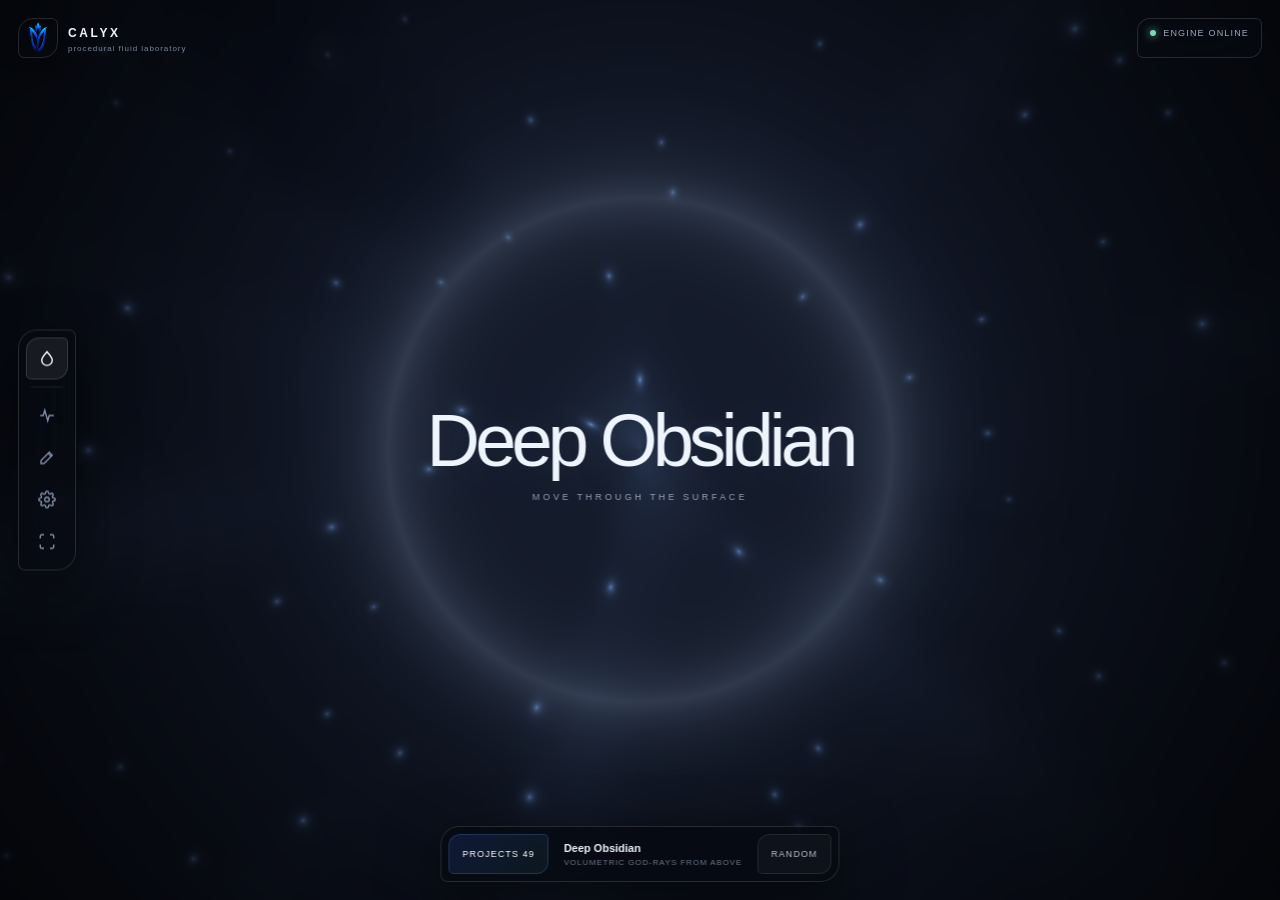
==== commit f73132af: "Update fmt.Println message from 'Hello' to 'Goodbye'" ====
--- a/index.html
+++ b/index.html
@@ -6,1277 +6,7 @@
   <meta name="viewport" content="width=device-width,initial-scale=1,maximum-scale=1,user-scalable=no">
   <title>Calyx — Fluid Laboratory</title>
   <link rel="icon" type="image/png" href="icon.png">
-  <style>
-    :root {
-      --ui-opacity: .72;
-      --ui-blur: 22px;
-      --vignette-strength: 1;
-      --cinema-delay: 2200ms;
-      --panel-a: rgba(7, 10, 17, var(--ui-opacity));
-      --panel-b: rgba(7, 10, 17, calc(var(--ui-opacity) + .12));
-    }
-
-    * {
-      box-sizing: border-box;
-      margin: 0;
-      padding: 0;
-      user-select: none;
-      -webkit-user-select: none
-    }
-
-    html,
-    body {
-      width: 100%;
-      height: 100%;
-      overflow: hidden;
-      background: #030509;
-      color: #edf3fb;
-      font-family: -apple-system, BlinkMacSystemFont, "SF Pro Display", "Segoe UI", sans-serif
-    }
-
-    button {
-      font: inherit
-    }
-
-    #gl {
-      position: fixed;
-      inset: 0;
-      width: 100%;
-      height: 100%;
-      display: block
-    }
-
-    .vignette {
-      position: fixed;
-      inset: 0;
-      z-index: 2;
-      pointer-events: none;
-      background: radial-gradient(circle at 50% 45%, transparent 38%, #0009 100%);
-      opacity: var(--vignette-strength);
-      transition: opacity .4s ease
-    }
-
-    .ui-layer {
-      transition: opacity .4s cubic-bezier(.4, 0, .2, 1), transform .4s cubic-bezier(.4, 0, .2, 1)
-    }
-
-    /* HUD */
-    .hud {
-      position: fixed;
-      z-index: 10;
-      top: 18px;
-      left: 18px;
-      right: 18px;
-      display: flex;
-      justify-content: space-between;
-      pointer-events: none
-    }
-
-    .brand {
-      display: flex;
-      gap: 10px;
-      align-items: center;
-      pointer-events: auto
-    }
-
-    .brand img {
-      width: 40px;
-      height: 40px;
-      border: 1px solid rgba(255, 255, 255, .13);
-      border-radius: 15px 6px 15px 6px;
-      box-shadow: 0 10px 35px rgba(0, 0, 0, .53)
-    }
-
-    .brand b {
-      font-size: 12px;
-      letter-spacing: .22em;
-      text-transform: uppercase
-    }
-
-    .brand span {
-      display: block;
-      color: #788497;
-      font-size: 8px;
-      letter-spacing: .12em;
-      margin-top: 3px
-    }
-
-    .status {
-      pointer-events: auto;
-      padding: 9px 12px;
-      border: 1px solid rgba(255, 255, 255, .13);
-      background: var(--panel-a);
-      backdrop-filter: blur(var(--ui-blur));
-      border-radius: 13px 6px 13px 6px;
-      font-size: 9px;
-      letter-spacing: .13em;
-      color: #9da8bc;
-      transition: color .3s, background .3s
-    }
-
-    .status i {
-      display: inline-block;
-      width: 6px;
-      height: 6px;
-      border-radius: 50%;
-      background: #7ed7b9;
-      margin-right: 7px;
-      box-shadow: 0 0 8px #7ed7b9;
-      transition: background .3s, box-shadow .3s
-    }
-
-    /* RAIL */
-    .rail {
-      position: fixed;
-      z-index: 11;
-      left: 18px;
-      top: 50%;
-      transform: translateY(-50%);
-      padding: 7px;
-      width: 58px;
-      border: 1px solid rgba(255, 255, 255, .13);
-      background: var(--panel-a);
-      backdrop-filter: blur(var(--ui-blur));
-      border-radius: 19px 7px 19px 7px;
-      box-shadow: 0 20px 55px rgba(0, 0, 0, .56)
-    }
-
-    .rail button {
-      width: 42px;
-      height: 42px;
-      border: 1px solid transparent;
-      background: transparent;
-      color: #8290a7;
-      border-radius: 13px 5px 13px 5px;
-      display: grid;
-      place-items: center;
-      cursor: pointer;
-      transition: .18s
-    }
-
-    .rail button:hover,
-    .rail button.on {
-      color: #fff;
-      background: rgba(255, 255, 255, .07);
-      border-color: rgba(255, 255, 255, .13)
-    }
-
-    .rail button:active {
-      transform: scale(.92)
-    }
-
-    .rail svg {
-      width: 18px;
-      height: 18px
-    }
-
-    .rail hr {
-      border: 0;
-      border-top: 1px solid rgba(255, 255, 255, .09);
-      margin: 7px 5px
-    }
-
-    /* CENTER */
-    .center {
-      position: fixed;
-      z-index: 4;
-      left: 50%;
-      top: 50%;
-      transform: translate(-50%, -50%);
-      text-align: center;
-      pointer-events: none;
-      mix-blend-mode: screen
-    }
-
-    .center h1 {
-      font-weight: 500;
-      font-size: clamp(30px, 6vw, 74px);
-      letter-spacing: -.065em;
-      text-shadow: 0 0 50px rgba(116, 170, 255, .16);
-      transition: text-shadow .4s
-    }
-
-    .center p {
-      font-size: 9px;
-      letter-spacing: .35em;
-      color: #8995aa;
-      margin-top: 9px;
-      text-transform: uppercase
-    }
-
-    /* DOCK */
-    .dock {
-      position: fixed;
-      z-index: 12;
-      left: 50%;
-      bottom: 18px;
-      transform: translateX(-50%);
-      display: flex;
-      align-items: center;
-      gap: 8px;
-      padding: 7px;
-      background: var(--panel-b);
-      backdrop-filter: blur(calc(var(--ui-blur) + 3px));
-      border: 1px solid rgba(255, 255, 255, .13);
-      border-radius: 19px 7px 19px 7px;
-      box-shadow: 0 20px 60px rgba(0, 0, 0, .56)
-    }
-
-    .btn {
-      height: 40px;
-      border: 1px solid rgba(255, 255, 255, .09);
-      background: rgba(255, 255, 255, .035);
-      color: #b7c1d1;
-      padding: 0 13px;
-      border-radius: 12px 5px 12px 5px;
-      font-size: 9px;
-      letter-spacing: .12em;
-      cursor: pointer;
-      transition: .18s;
-      white-space: nowrap
-    }
-
-    .btn:hover {
-      color: #fff;
-      background: rgba(255, 255, 255, .08)
-    }
-
-    .btn:active {
-      transform: scale(.96)
-    }
-
-    .btn.primary {
-      background: linear-gradient(135deg, rgba(66, 107, 255, .16), rgba(110, 241, 227, .06));
-      border-color: rgba(117, 150, 255, .22);
-      color: #fff
-    }
-
-    .read {
-      min-width: 145px;
-      padding: 0 7px
-    }
-
-    .read b {
-      font-size: 11px;
-      transition: opacity .25s;
-      display: block;
-      white-space: nowrap;
-      overflow: hidden;
-      text-overflow: ellipsis;
-      max-width: 200px
-    }
-
-    .read small {
-      display: block;
-      color: #69768d;
-      font-size: 8px;
-      letter-spacing: .11em;
-      text-transform: uppercase;
-      margin-top: 4px;
-      transition: opacity .25s;
-      white-space: nowrap;
-      overflow: hidden;
-      text-overflow: ellipsis;
-      max-width: 200px
-    }
-
-    /* CINEMA */
-    body.cinema .hud,
-    body.cinema .rail,
-    body.cinema .center,
-    body.cinema .dock,
-    body.cinema .camera-hint {
-      opacity: 0;
-      pointer-events: none
-    }
-
-    body.cinema .rail {
-      transform: translateY(-50%) translateX(-8px)
-    }
-
-    body.cinema .dock {
-      transform: translateX(-50%) translateY(8px)
-    }
-
-    body.cinema .hud {
-      transform: translateY(-8px)
-    }
-
-    body.cinema .center {
-      transform: translate(-50%, -50%) scale(.96)
-    }
-
-    body.cinema {
-      cursor: none
-    }
-
-    .cinema-hint {
-      position: fixed;
-      z-index: 15;
-      bottom: 28px;
-      left: 50%;
-      transform: translateX(-50%) translateY(10px);
-      padding: 10px 18px;
-      background: var(--panel-b);
-      backdrop-filter: blur(var(--ui-blur));
-      border: 1px solid rgba(255, 255, 255, .13);
-      border-radius: 13px 5px 13px 5px;
-      font-size: 9px;
-      letter-spacing: .18em;
-      color: #9da8bc;
-      text-transform: uppercase;
-      opacity: 0;
-      pointer-events: none;
-      transition: opacity .5s, transform .5s
-    }
-
-    body.cinema .cinema-hint.show {
-      opacity: 1;
-      transform: translateX(-50%) translateY(0)
-    }
-
-    /* Camera hint */
-    .camera-hint {
-      position: fixed;
-      z-index: 13;
-      left: 50%;
-      bottom: 82px;
-      transform: translateX(-50%) translateY(8px);
-      padding: 8px 14px;
-      background: var(--panel-b);
-      backdrop-filter: blur(var(--ui-blur));
-      border: 1px solid rgba(255, 255, 255, .13);
-      border-radius: 10px 4px 10px 4px;
-      font-size: 8px;
-      letter-spacing: .18em;
-      color: #9da8bc;
-      text-transform: uppercase;
-      opacity: 0;
-      pointer-events: none;
-      transition: opacity .3s, transform .3s
-    }
-
-    body.scene-mode .camera-hint {
-      opacity: 1;
-      transform: translateX(-50%) translateY(0)
-    }
-
-    /* VAULT */
-    .vault {
-      position: fixed;
-      inset: 0;
-      z-index: 30;
-      padding: 18px;
-      display: grid;
-      grid-template-columns: 180px 1fr;
-      gap: 11px;
-      background: rgba(2, 4, 11, .85) url("bh.png") center/cover no-repeat;
-      backdrop-filter: blur(calc(var(--ui-blur) * .9));
-      opacity: 0;
-      pointer-events: none;
-      transform: scale(1.015);
-      transition: opacity .25s, transform .25s
-    }
-
-    .vault.open {
-      opacity: 1;
-      pointer-events: auto;
-      transform: none
-    }
-
-    .nav,
-    .main {
-      border: 1px solid rgba(255, 255, 255, .13);
-      background: var(--panel-b);
-      box-shadow: inset 0 1px rgba(255, 255, 255, .07), 0 25px 80px rgba(0, 0, 0, .56);
-      backdrop-filter: blur(var(--ui-blur))
-    }
-
-    .nav {
-      border-radius: 23px 7px 23px 7px;
-      padding: 15px;
-      display: flex;
-      flex-direction: column;
-      overflow-y: auto;
-      scrollbar-width: thin;
-      scrollbar-color: rgba(255, 255, 255, .22) transparent
-    }
-
-    .nav::-webkit-scrollbar {
-      width: 4px
-    }
-
-    .nav::-webkit-scrollbar-thumb {
-      background: rgba(255, 255, 255, .22);
-      border-radius: 8px
-    }
-
-    .nav h2 {
-      font-size: 15px
-    }
-
-    .nav p {
-      font-size: 9px;
-      line-height: 1.6;
-      color: #68758c;
-      margin-top: 5px
-    }
-
-    /* Mode tabs */
-    .modeTabs {
-      display: flex;
-      gap: 3px;
-      padding: 3px;
-      background: rgba(255, 255, 255, .04);
-      border: 1px solid rgba(255, 255, 255, .06);
-      border-radius: 11px;
-      margin-top: 14px
-    }
-
-    .modeTab {
-      flex: 1;
-      min-width: 0;
-      height: 30px;
-      border: 1px solid transparent;
-      background: transparent;
-      color: #75829a;
-      border-radius: 8px;
-      font-size: 8px;
-      letter-spacing: .14em;
-      text-transform: uppercase;
-      cursor: pointer;
-      transition: .18s;
-      white-space: nowrap;
-      padding: 0 6px;
-      overflow: hidden;
-      text-overflow: ellipsis
-    }
-
-    .modeTab:hover {
-      color: #c8d2e2
-    }
-
-    .modeTab.active {
-      background: rgba(255, 255, 255, .08);
-      color: #fff;
-      border-color: rgba(255, 255, 255, .13);
-      box-shadow: inset 0 1px rgba(255, 255, 255, .07)
-    }
-
-    .filters {
-      display: grid;
-      gap: 4px;
-      margin-top: 14px
-    }
-
-    .filters button {
-      border: 1px solid transparent;
-      background: transparent;
-      color: #7c889c;
-      text-align: left;
-      padding: 9px;
-      border-radius: 9px;
-      font-size: 9px;
-      cursor: pointer;
-      transition: .18s
-    }
-
-    .filters button.active,
-    .filters button:hover {
-      color: #fff;
-      background: rgba(255, 255, 255, .06);
-      border-color: rgba(255, 255, 255, .09)
-    }
-
-    .nav .editor {
-      margin-top: 10px
-    }
-
-    .hint {
-      margin-top: 18px;
-      padding-top: 12px;
-      border-top: 1px solid rgba(255, 255, 255, .09);
-      color: #647087;
-      font-size: 8px;
-      line-height: 1.8
-    }
-
-    .main {
-      min-width: 0;
-      border-radius: 23px 7px 23px 7px;
-      padding: 14px;
-      display: flex;
-      flex-direction: column;
-      overflow: hidden
-    }
-
-    .vhead {
-      display: flex;
-      justify-content: space-between;
-      align-items: flex-start;
-      padding: 3px 2px 12px;
-      flex-shrink: 0
-    }
-
-    .vhead h2 {
-      font-size: 22px;
-      letter-spacing: -.04em
-    }
-
-    .vhead p {
-      font-size: 9px;
-      color: #68758c;
-      margin-top: 5px
-    }
-
-    /* Close buttons */
-    .close,
-    .settings-close {
-      width: 40px;
-      height: 40px;
-      border: 1px solid rgba(255, 255, 255, .13);
-      background: rgba(10, 14, 23, .72);
-      color: #9da8bc;
-      border-radius: 13px 5px 13px 5px;
-      font-size: 18px;
-      cursor: pointer;
-      transition: .18s;
-      display: grid;
-      place-items: center;
-      line-height: 1
-    }
-
-    .settings-close {
-      width: 38px;
-      height: 38px;
-      font-size: 17px;
-      border-radius: 12px 5px 12px 5px
-    }
-
-    .close:hover,
-    .settings-close:hover {
-      background: rgba(30, 36, 48, .9);
-      color: #fff;
-      border-color: rgba(255, 255, 255, .22)
-    }
-
-    .close:active,
-    .settings-close:active {
-      transform: scale(.92)
-    }
-
-    .grid {
-      min-height: 0;
-      flex: 1;
-      overflow-y: auto;
-      overflow-x: hidden;
-      display: grid;
-      grid-template-columns: repeat(auto-fill, minmax(205px, 1fr));
-      gap: 9px;
-      padding: 2px 3px 18px;
-      overscroll-behavior: contain;
-      scrollbar-width: thin;
-      scrollbar-color: rgba(255, 255, 255, .22) transparent;
-      scroll-behavior: smooth
-    }
-
-    .grid::-webkit-scrollbar {
-      width: 7px
-    }
-
-    .grid::-webkit-scrollbar-track {
-      background: rgba(255, 255, 255, .02);
-      border-radius: 8px
-    }
-
-    .grid::-webkit-scrollbar-thumb {
-      background: rgba(255, 255, 255, .22);
-      border-radius: 8px
-    }
-
-    .grid::-webkit-scrollbar-thumb:hover {
-      background: rgba(255, 255, 255, .35)
-    }
-
-    /* CARD */
-    .card {
-      --accent: #7aa0ff;
-      --accent2: #0d1118;
-      position: relative;
-      min-height: 108px;
-      overflow: hidden;
-      display: grid;
-      grid-template-columns: 76px 1fr;
-      gap: 12px;
-      align-items: center;
-      padding: 10px;
-      border: 1px solid rgba(255, 255, 255, .09);
-      background: rgba(9, 12, 20, .91);
-      border-radius: 19px 6px 19px 6px;
-      cursor: pointer;
-      transition: transform .18s, border-color .18s, box-shadow .18s
-    }
-
-    .card::before {
-      content: "";
-      position: absolute;
-      inset: 0;
-      background: radial-gradient(circle at 0 0, var(--accent), transparent 48%);
-      opacity: .035;
-      pointer-events: none
-    }
-
-    body.card-hover .card:hover {
-      transform: translateY(-2px);
-      border-color: rgba(255, 255, 255, .19)
-    }
-
-    body.card-hover .card.active {
-      border-color: var(--accent);
-      box-shadow: 0 0 26px color-mix(in srgb, var(--accent) 15%, transparent)
-    }
-
-    body:not(.card-hover) .card.active {
-      border-color: var(--accent)
-    }
-
-    .preview {
-      width: 76px;
-      height: 76px;
-      border-radius: 20px 6px 20px 6px;
-      border: 1px solid rgba(255, 255, 255, .13);
-      overflow: hidden;
-      background: #000;
-      box-shadow: inset 0 1px rgba(255, 255, 255, .13), 0 10px 25px rgba(0, 0, 0, .53)
-    }
-
-    .preview canvas {
-      width: 100%;
-      height: 100%;
-      display: block
-    }
-
-    .card h3 {
-      font-size: 11px;
-      white-space: nowrap;
-      overflow: hidden;
-      text-overflow: ellipsis
-    }
-
-    .card small {
-      display: block;
-      color: #69768c;
-      font-size: 8px;
-      line-height: 1.5;
-      margin-top: 5px;
-      white-space: nowrap;
-      overflow: hidden;
-      text-overflow: ellipsis
-    }
-
-    .tag {
-      display: inline-block;
-      margin-top: 8px;
-      border: 1px solid rgba(255, 255, 255, .09);
-      color: #9aa6bb;
-      padding: 3px 5px;
-      border-radius: 5px;
-      font-size: 7px;
-      letter-spacing: .1em;
-      text-transform: uppercase
-    }
-
-    body.card-stroke .card {
-      border-color: transparent;
-      box-shadow: inset 0 1px rgba(255, 255, 255, .07), 0 10px 25px rgba(0, 0, 0, .53)
-    }
-
-    body.card-stroke .card::after {
-      content: "";
-      position: absolute;
-      inset: -1px;
-      border-radius: 20px 7px 20px 7px;
-      padding: 1.5px;
-      background:
-        linear-gradient(135deg, var(--accent2) 0%, var(--accent2) 32%, transparent 52%),
-        linear-gradient(315deg, var(--accent) 0%, var(--accent) 32%, transparent 52%);
-      -webkit-mask: linear-gradient(#fff 0 0) content-box, linear-gradient(#fff 0 0);
-      -webkit-mask-composite: xor;
-      mask: linear-gradient(#fff 0 0) content-box, linear-gradient(#fff 0 0);
-      mask-composite: exclude;
-      pointer-events: none;
-      filter: drop-shadow(0 0 4px var(--accent2)) drop-shadow(0 0 4px var(--accent));
-      opacity: .9;
-      z-index: 1;
-      transition: opacity .3s, filter .3s
-    }
-
-    body.card-stroke .card:hover::after {
-      filter: drop-shadow(0 0 7px var(--accent2)) drop-shadow(0 0 7px var(--accent));
-      opacity: 1
-    }
-
-    body.card-stroke .card.active::after {
-      filter: drop-shadow(0 0 9px var(--accent2)) drop-shadow(0 0 9px var(--accent));
-      opacity: 1
-    }
-
-    /* SETTINGS */
-    .settings {
-      position: fixed;
-      inset: 0;
-      z-index: 40;
-      padding: 22px;
-      display: grid;
-      place-items: center;
-      background: rgba(2, 4, 11, .8);
-      backdrop-filter: blur(28px);
-      opacity: 0;
-      pointer-events: none;
-      transition: opacity .3s
-    }
-
-    .settings.open {
-      opacity: 1;
-      pointer-events: auto
-    }
-
-    .settings-panel {
-      position: relative;
-      width: min(760px, 100%);
-      max-height: 100%;
-      background: rgba(7, 10, 17, .93);
-      border: 1px solid rgba(255, 255, 255, .13);
-      border-radius: 26px 8px 26px 8px;
-      box-shadow: 0 30px 90px rgba(0, 0, 0, .8), inset 0 1px rgba(255, 255, 255, .07);
-      display: flex;
-      flex-direction: column;
-      overflow: hidden;
-      transform: scale(.96);
-      transition: transform .3s cubic-bezier(.34, 1.2, .64, 1)
-    }
-
-    .settings.open .settings-panel {
-      transform: scale(1)
-    }
-
-    .settings-panel::before {
-      content: "";
-      position: absolute;
-      inset: 0;
-      background: url("setting.png") center/cover no-repeat,
-        linear-gradient(135deg, #0a1222, #050810);
-      opacity: .12;
-      pointer-events: none;
-      border-radius: inherit;
-      z-index: 0
-    }
-
-    .settings-panel>* {
-      position: relative;
-      z-index: 1
-    }
-
-    .settings-head {
-      display: flex;
-      align-items: center;
-      gap: 12px;
-      padding: 20px 22px 16px;
-      border-bottom: 1px solid rgba(255, 255, 255, .06);
-      flex-shrink: 0
-    }
-
-    .settings-head .gear {
-      width: 34px;
-      height: 34px;
-      display: grid;
-      place-items: center;
-      border: 1px solid rgba(255, 255, 255, .13);
-      background: linear-gradient(135deg, rgba(66, 107, 255, .16), rgba(110, 241, 227, .06));
-      border-radius: 12px 5px 12px 5px;
-      color: #8ca8ff
-    }
-
-    .settings-head .gear svg {
-      width: 18px;
-      height: 18px
-    }
-
-    .settings-head h2 {
-      font-size: 16px;
-      letter-spacing: .06em;
-      font-weight: 500
-    }
-
-    .settings-head small {
-      display: block;
-      color: #6b788c;
-      font-size: 9px;
-      letter-spacing: .12em;
-      text-transform: uppercase;
-      margin-top: 3px
-    }
-
-    .settings-head .spacer {
-      flex: 1
-    }
-
-    .settings-body {
-      overflow-y: auto;
-      padding: 8px 22px 22px;
-      scrollbar-width: thin;
-      scrollbar-color: rgba(255, 255, 255, .19) transparent
-    }
-
-    .settings-body::-webkit-scrollbar {
-      width: 6px
-    }
-
-    .settings-body::-webkit-scrollbar-thumb {
-      background: rgba(255, 255, 255, .19);
-      border-radius: 8px
-    }
-
-    .sgroup {
-      margin-top: 18px
-    }
-
-    .sgroup-head {
-      display: flex;
-      align-items: center;
-      gap: 9px;
-      padding: 0 2px 8px;
-      color: #8ca8ff;
-      font-size: 9px;
-      letter-spacing: .22em;
-      text-transform: uppercase;
-      border-bottom: 1px solid rgba(255, 255, 255, .06);
-      margin-bottom: 4px
-    }
-
-    .sgroup-head svg {
-      width: 14px;
-      height: 14px;
-      stroke-width: 1.8;
-      opacity: .9
-    }
-
-    .sgroup-head .line {
-      flex: 1;
-      height: 1px;
-      background: rgba(255, 255, 255, .06)
-    }
-
-    .setting {
-      display: flex;
-      align-items: center;
-      gap: 14px;
-      padding: 12px 4px;
-      border-bottom: 1px solid rgba(255, 255, 255, .03);
-      transition: background .18s
-    }
-
-    .setting:last-child {
-      border-bottom: 0
-    }
-
-    .setting:hover {
-      background: rgba(255, 255, 255, .02);
-      border-radius: 10px
-    }
-
-    .setting-info {
-      display: flex;
-      align-items: center;
-      gap: 11px;
-      flex: 1;
-      min-width: 0
-    }
-
-    .setting-icon {
-      width: 30px;
-      height: 30px;
-      display: grid;
-      place-items: center;
-      border: 1px solid rgba(255, 255, 255, .1);
-      background: rgba(255, 255, 255, .024);
-      border-radius: 10px 4px 10px 4px;
-      color: #9aa8bf;
-      flex-shrink: 0
-    }
-
-    .setting-icon svg {
-      width: 15px;
-      height: 15px;
-      stroke-width: 1.8
-    }
-
-    .setting-name {
-      font-size: 11px;
-      color: #e2e9f3;
-      font-weight: 500
-    }
-
-    .setting-desc {
-      font-size: 8.5px;
-      color: #6b788c;
-      margin-top: 3px;
-      letter-spacing: .02em
-    }
-
-    .setting-control {
-      display: flex;
-      align-items: center;
-      gap: 10px;
-      flex-shrink: 0;
-      min-width: 190px;
-      justify-content: flex-end
-    }
-
-    /* Custom slider */
-    .setting-slider {
-      -webkit-appearance: none;
-      appearance: none;
-      width: 130px;
-      height: 4px;
-      background: linear-gradient(90deg,
-          #8ca8ff 0%,
-          #6ef1e3 var(--pct, 50%),
-          rgba(255, 255, 255, .08) var(--pct, 50%),
-          rgba(255, 255, 255, .08) 100%);
-      border-radius: 4px;
-      outline: 0;
-      cursor: pointer;
-      transition: filter .18s;
-      will-change: background
-    }
-
-    .setting-slider:hover {
-      filter: brightness(1.15)
-    }
-
-    .setting-slider::-webkit-slider-thumb {
-      -webkit-appearance: none;
-      appearance: none;
-      width: 14px;
-      height: 14px;
-      border-radius: 50%;
-      background: #fff;
-      box-shadow: 0 0 0 3px rgba(140, 168, 255, .2), 0 0 10px rgba(140, 168, 255, .8);
-      transition: transform .15s, box-shadow .15s;
-      cursor: pointer
-    }
-
-    .setting-slider::-webkit-slider-thumb:hover {
-      transform: scale(1.2);
-      box-shadow: 0 0 0 4px rgba(140, 168, 255, .27), 0 0 14px rgba(140, 168, 255, .93)
-    }
-
-    .setting-slider::-moz-range-thumb {
-      width: 14px;
-      height: 14px;
-      border: 0;
-      border-radius: 50%;
-      background: #fff;
-      box-shadow: 0 0 0 3px rgba(140, 168, 255, .2), 0 0 10px rgba(140, 168, 255, .8);
-      cursor: pointer
-    }
-
-    .setting-value {
-      font-family: "SF Mono", Monaco, Menlo, Consolas, monospace;
-      font-size: 10px;
-      color: #dbe5f4;
-      min-width: 52px;
-      text-align: right;
-      letter-spacing: .02em
-    }
-
-    /* Switch */
-    .switch {
-      position: relative;
-      width: 42px;
-      height: 24px;
-      background: rgba(255, 255, 255, .06);
-      border: 1px solid rgba(255, 255, 255, .13);
-      border-radius: 14px;
-      cursor: pointer;
-      transition: background .25s, border-color .25s;
-      padding: 0;
-      flex-shrink: 0
-    }
-
-    .switch::after {
-      content: "";
-      position: absolute;
-      top: 3px;
-      left: 3px;
-      width: 16px;
-      height: 16px;
-      background: #6a7893;
-      border-radius: 50%;
-      transition: .25s cubic-bezier(.34, 1.3, .64, 1)
-    }
-
-    .switch.on {
-      background: linear-gradient(135deg, rgba(66, 107, 255, .33), rgba(110, 241, 227, .2));
-      border-color: rgba(140, 168, 255, .53)
-    }
-
-    .switch.on::after {
-      left: 21px;
-      background: #cfe0ff;
-      box-shadow: 0 0 12px rgba(140, 168, 255, .8)
-    }
-
-    /* Quality selector */
-    .quality-selector {
-      display: flex;
-      gap: 2px;
-      padding: 2px;
-      background: rgba(255, 255, 255, .04);
-      border: 1px solid rgba(255, 255, 255, .06);
-      border-radius: 9px
-    }
-
-    .quality-selector button {
-      height: 26px;
-      padding: 0 8px;
-      border: 1px solid transparent;
-      background: transparent;
-      color: #75829a;
-      border-radius: 7px 3px 7px 3px;
-      font-size: 7.5px;
-      letter-spacing: .1em;
-      cursor: pointer;
-      transition: .15s;
-      white-space: nowrap
-    }
-
-    .quality-selector button:hover {
-      color: #c8d2e2
-    }
-
-    .quality-selector button.active {
-      background: rgba(255, 255, 255, .1);
-      color: #fff;
-      border-color: rgba(255, 255, 255, .15)
-    }
-
-    .spill {
-      height: 32px;
-      padding: 0 12px;
-      border: 1px solid rgba(255, 255, 255, .1);
-      background: rgba(255, 255, 255, .03);
-      color: #b9c4d5;
-      border-radius: 10px 4px 10px 4px;
-      font-size: 9px;
-      letter-spacing: .12em;
-      cursor: pointer;
-      transition: .18s
-    }
-
-    .spill:hover {
-      background: rgba(255, 255, 255, .07);
-      color: #fff
-    }
-
-    .spill:active {
-      transform: scale(.95)
-    }
-
-    .spill.danger:hover {
-      background: rgba(255, 59, 59, .13);
-      border-color: rgba(255, 91, 91, .33);
-      color: #ffb0b0
-    }
-
-    .settings-foot {
-      padding: 14px 22px 18px;
-      border-top: 1px solid rgba(255, 255, 255, .06);
-      display: flex;
-      align-items: center;
-      gap: 8px;
-      flex-shrink: 0
-    }
-
-    .settings-foot .saved-badge {
-      flex: 1;
-      font-size: 8px;
-      color: #5f6b7e;
-      letter-spacing: .14em;
-      text-transform: uppercase
-    }
-
-    .settings-foot .saved-badge.flash {
-      color: #7ed7b9
-    }
-
-    body.reduce-motion *,
-    body.reduce-motion *::before,
-    body.reduce-motion *::after {
-      animation-duration: .001ms !important;
-      animation-iteration-count: 1 !important;
-      transition-duration: .001ms !important
-    }
-
-    body.high-contrast .rail,
-    body.high-contrast .dock,
-    body.high-contrast .card,
-    body.high-contrast .nav,
-    body.high-contrast .main,
-    body.high-contrast .status,
-    body.high-contrast .settings-panel {
-      border-color: rgba(255, 255, 255, .67) !important
-    }
-
-    body.high-contrast .center h1,
-    body.high-contrast .brand b {
-      color: #fff;
-      text-shadow: 0 0 24px rgba(255, 255, 255, .33)
-    }
-
-    @media(max-width:700px) {
-      .hud {
-        top: 10px;
-        left: 10px;
-        right: 10px
-      }
-
-      .rail {
-        left: 9px;
-        width: 52px
-      }
-
-      .rail button {
-        width: 36px;
-        height: 36px
-      }
-
-      .dock {
-        bottom: 9px;
-        max-width: calc(100% - 18px)
-      }
-
-      .read {
-        min-width: 105px
-      }
-
-      .read b,
-      .read small {
-        max-width: 140px
-      }
-
-      .vault {
-        padding: 9px;
-        grid-template-columns: 1fr
-      }
-
-      .nav {
-        display: none
-      }
-
-      .grid {
-        grid-template-columns: repeat(2, minmax(0, 1fr));
-        gap: 7px
-      }
-
-      .card {
-        grid-template-columns: 1fr;
-        min-height: 145px
-      }
-
-      .preview {
-        width: 100%;
-        height: 86px
-      }
-
-      .settings {
-        padding: 10px
-      }
-
-      .setting {
-        flex-direction: column;
-        align-items: stretch;
-        gap: 8px
-      }
-
-      .setting-control {
-        justify-content: flex-start;
-        min-width: 0
-      }
-
-      .setting-slider {
-        width: 100%
-      }
-
-      .camera-hint {
-        bottom: 72px;
-        font-size: 7px;
-        padding: 6px 10px
-      }
-    }
-
-    @media(max-width:400px) {
-      .read {
-        display: none
-      }
-
-      .grid {
-        grid-template-columns: 1fr 1fr
-      }
-
-      .card {
-        padding: 8px
-      }
-    }
-
-    .glow-pulse {
-      animation: glowPulse 1.2s ease-out
-    }
-
-    @keyframes glowPulse {
-      0% {
-        text-shadow: 0 0 50px rgba(116, 170, 255, .16)
-      }
-
-      30% {
-        text-shadow: 0 0 80px rgba(116, 170, 255, .53)
-      }
-
-      100% {
-        text-shadow: 0 0 50px rgba(116, 170, 255, .16)
-      }
-    }
-
-    .status.pulse i {
-      background: #ffb86b;
-      box-shadow: 0 0 14px #ffb86b
-    }
-
-    .status.pulse {
-      color: #ffb86b
-    }
-
-    .card {
-      animation: cardFade .35s ease-out both
-    }
-
-    body.no-card-anim .card {
-      animation: none
-    }
-
-    @keyframes cardFade {
-      from {
-        opacity: 0;
-        transform: translateY(6px)
-      }
-
-      to {
-        opacity: 1;
-        transform: translateY(0)
-      }
-    }
-  </style>
+  <link rel="stylesheet" href="styles.css">
 </head>
 
 <body>
@@ -1364,11 +94,9 @@
     <div class="settings-panel">
       <header class="settings-head">
         <div class="gear">
-          <svg viewBox="0 0 24 24" fill="none" stroke="currentColor" stroke-width="1.8" stroke-linecap="round"
-            stroke-linejoin="round">
-            <circle cx="12" cy="12" r="3" />
-            <path
-              d="M19.4 15a1.65 1.65 0 0 0 .33 1.82l.06.06a2 2 0 0 1 0 2.83 2 2 0 0 1-2.83 0l-.06-.06a1.65 1.65 0 0 0-1.82-.33 1.65 1.65 0 0 0-1 1.51V21a2 2 0 0 1-2 2 2 2 0 0 1-2-2v-.09A1.65 1.65 0 0 0 9 19.4a1.65 1.65 0 0 0-1.82.33l-.06.06a2 2 0 0 1-2.83 0 2 2 0 0 1 0-2.83l.06-.06a1.65 1.65 0 0 0 .33-1.82 1.65 1.65 0 0 0-1.51-1H3a2 2 0 0 1-2-2 2 2 0 0 1 2-2h.09A1.65 1.65 0 0 0 4.6 9a1.65 1.65 0 0 0-.33-1.82l-.06-.06a2 2 0 0 1 0-2.83 2 2 0 0 1 2.83 0l.06.06a1.65 1.65 0 0 0 1.82.33H9a1.65 1.65 0 0 0 1-1.51V3a2 2 0 0 1 2-2 2 2 0 0 1 2 2v.09a1.65 1.65 0 0 0 1 1.51 1.65 1.65 0 0 0 1.82-.33l.06-.06a2 2 0 0 1 2.83 0 2 2 0 0 1 0 2.83l-.06.06a1.65 1.65 0 0 0-.33 1.82V9a1.65 1.65 0 0 0 1.51 1H21a2 2 0 0 1 2 2 2 2 0 0 1-2 2h-.09a1.65 1.65 0 0 0-1.51 1z" />
+          <svg viewBox="0 0 24 24" fill="none" stroke="currentColor" stroke-width="1.8" stroke-linecap="round" stroke-linejoin="round">
+            <circle cx="12" cy="12" r="3"/>
+            <path d="M19.4 15a1.65 1.65 0 0 0 .33 1.82l.06.06a2 2 0 0 1 0 2.83 2 2 0 0 1-2.83 0l-.06-.06a1.65 1.65 0 0 0-1.82-.33 1.65 1.65 0 0 0-1 1.51V21a2 2 0 0 1-2 2 2 2 0 0 1-2-2v-.09A1.65 1.65 0 0 0 9 19.4a1.65 1.65 0 0 0-1.82.33l-.06.06a2 2 0 0 1-2.83 0 2 2 0 0 1 0-2.83l.06-.06a1.65 1.65 0 0 0 .33-1.82 1.65 1.65 0 0 0-1.51-1H3a2 2 0 0 1-2-2 2 2 0 0 1 2-2h.09A1.65 1.65 0 0 0 4.6 9a1.65 1.65 0 0 0-.33-1.82l-.06-.06a2 2 0 0 1 0-2.83 2 2 0 0 1 2.83 0l.06.06a1.65 1.65 0 0 0 1.82.33H9a1.65 1.65 0 0 0 1-1.51V3a2 2 0 0 1 2-2 2 2 0 0 1 2 2v.09a1.65 1.65 0 0 0 1 1.51 1.65 1.65 0 0 0 1.82-.33l.06-.06a2 2 0 0 1 2.83 0 2 2 0 0 1 0 2.83l-.06.06a1.65 1.65 0 0 0-.33 1.82V9a1.65 1.65 0 0 0 1.51 1H21a2 2 0 0 1 2 2 2 2 0 0 1-2 2h-.09a1.65 1.65 0 0 0-1.51 1z"/>
           </svg>
         </div>
         <div>
@@ -1381,22 +109,16 @@
 
       <div class="settings-body">
 
-        <!-- PERFORMANCE (new, first) -->
         <div class="sgroup">
           <div class="sgroup-head">
-            <svg viewBox="0 0 24 24" fill="none" stroke="currentColor" stroke-linecap="round" stroke-linejoin="round">
-              <path d="M13 2 3 14h7l-1 8 10-12h-7l1-8z" />
-            </svg>
+            <svg viewBox="0 0 24 24" fill="none" stroke="currentColor" stroke-linecap="round" stroke-linejoin="round"><path d="M13 2 3 14h7l-1 8 10-12h-7l1-8z"/></svg>
             <span>Performance</span><span class="line"></span>
           </div>
 
           <div class="setting">
             <div class="setting-info">
               <div class="setting-icon">
-                <svg viewBox="0 0 24 24" fill="none" stroke="currentColor" stroke-linecap="round"
-                  stroke-linejoin="round">
-                  <path d="M13 2 3 14h7l-1 8 10-12h-7l1-8z" />
-                </svg>
+                <svg viewBox="0 0 24 24" fill="none" stroke="currentColor" stroke-linecap="round" stroke-linejoin="round"><path d="M13 2 3 14h7l-1 8 10-12h-7l1-8z"/></svg>
               </div>
               <div>
                 <div class="setting-name">Quality Mode</div>
@@ -1417,11 +139,7 @@
           <div class="setting">
             <div class="setting-info">
               <div class="setting-icon">
-                <svg viewBox="0 0 24 24" fill="none" stroke="currentColor" stroke-linecap="round"
-                  stroke-linejoin="round">
-                  <circle cx="12" cy="12" r="3.5" />
-                  <path d="M12 3v3M12 18v3M5 12H2M22 12h-3" />
-                </svg>
+                <svg viewBox="0 0 24 24" fill="none" stroke="currentColor" stroke-linecap="round" stroke-linejoin="round"><circle cx="12" cy="12" r="3.5"/><path d="M12 3v3M12 18v3M5 12H2M22 12h-3"/></svg>
               </div>
               <div>
                 <div class="setting-name">Live Shadows</div>
@@ -1432,28 +150,18 @@
           </div>
         </div>
 
-        <!-- APPEARANCE -->
         <div class="sgroup">
           <div class="sgroup-head">
-            <svg viewBox="0 0 24 24" fill="none" stroke="currentColor" stroke-linecap="round" stroke-linejoin="round">
-              <circle cx="12" cy="12" r="9" />
-              <path d="M12 3a9 9 0 0 1 0 18" />
-            </svg>
+            <svg viewBox="0 0 24 24" fill="none" stroke="currentColor" stroke-linecap="round" stroke-linejoin="round"><circle cx="12" cy="12" r="9"/><path d="M12 3a9 9 0 0 1 0 18"/></svg>
             <span>Appearance</span><span class="line"></span>
           </div>
 
           <div class="setting">
             <div class="setting-info">
               <div class="setting-icon">
-                <svg viewBox="0 0 24 24" fill="none" stroke="currentColor" stroke-linecap="round">
-                  <path d="M2 12s3.5-6 10-6 10 6 10 6-3.5 6-10 6S2 12 2 12Z" />
-                  <circle cx="12" cy="12" r="2.5" />
-                </svg>
-              </div>
-              <div>
-                <div class="setting-name">UI Transparency</div>
-                <div class="setting-desc">Opacity of the floating panels</div>
-              </div>
+                <svg viewBox="0 0 24 24" fill="none" stroke="currentColor" stroke-linecap="round"><path d="M2 12s3.5-6 10-6 10 6 10 6-3.5 6-10 6S2 12 2 12Z"/><circle cx="12" cy="12" r="2.5"/></svg>
+              </div>
+              <div><div class="setting-name">UI Transparency</div><div class="setting-desc">Opacity of the floating panels</div></div>
             </div>
             <div class="setting-control">
               <input type="range" class="setting-slider" data-setting="uiOpacity" min=".3" max="1" step=".01" value=".72">
@@ -1464,16 +172,9 @@
           <div class="setting">
             <div class="setting-info">
               <div class="setting-icon">
-                <svg viewBox="0 0 24 24" fill="none" stroke="currentColor" stroke-linecap="round">
-                  <circle cx="12" cy="12" r="4" />
-                  <path
-                    d="M12 2v3M12 19v3M2 12h3M19 12h3M4.9 4.9l2.1 2.1M17 17l2.1 2.1M4.9 19.1l2.1-2.1M17 7l2.1-2.1" />
-                </svg>
-              </div>
-              <div>
-                <div class="setting-name">Panel Blur</div>
-                <div class="setting-desc">Frosted glass amount behind panels</div>
-              </div>
+                <svg viewBox="0 0 24 24" fill="none" stroke="currentColor" stroke-linecap="round"><circle cx="12" cy="12" r="4"/><path d="M12 2v3M12 19v3M2 12h3M19 12h3M4.9 4.9l2.1 2.1M17 17l2.1 2.1M4.9 19.1l2.1-2.1M17 7l2.1-2.1"/></svg>
+              </div>
+              <div><div class="setting-name">Panel Blur</div><div class="setting-desc">Frosted glass amount behind panels</div></div>
             </div>
             <div class="setting-control">
               <input type="range" class="setting-slider" data-setting="uiBlur" min="0" max="40" step="1" value="22">
@@ -1484,15 +185,9 @@
           <div class="setting">
             <div class="setting-info">
               <div class="setting-icon">
-                <svg viewBox="0 0 24 24" fill="none" stroke="currentColor" stroke-linecap="round">
-                  <circle cx="12" cy="12" r="9" />
-                  <path d="M12 3v18" />
-                </svg>
-              </div>
-              <div>
-                <div class="setting-name">Vignette</div>
-                <div class="setting-desc">Darkness at the edges of the screen</div>
-              </div>
+                <svg viewBox="0 0 24 24" fill="none" stroke="currentColor" stroke-linecap="round"><circle cx="12" cy="12" r="9"/><path d="M12 3v18"/></svg>
+              </div>
+              <div><div class="setting-name">Vignette</div><div class="setting-desc">Darkness at the edges of the screen</div></div>
             </div>
             <div class="setting-control">
               <input type="range" class="setting-slider" data-setting="vignette" min="0" max="1.4" step=".01" value="1">
@@ -1501,28 +196,18 @@
           </div>
         </div>
 
-        <!-- VISUALS -->
         <div class="sgroup">
           <div class="sgroup-head">
-            <svg viewBox="0 0 24 24" fill="none" stroke="currentColor" stroke-linecap="round" stroke-linejoin="round">
-              <path d="M12 3v3M12 18v3M3 12h3M18 12h3M6 6l2 2M16 16l2 2M6 18l2-2M16 8l2-2" />
-              <circle cx="12" cy="12" r="3.2" />
-            </svg>
+            <svg viewBox="0 0 24 24" fill="none" stroke="currentColor" stroke-linecap="round" stroke-linejoin="round"><path d="M12 3v3M12 18v3M3 12h3M18 12h3M6 6l2 2M16 16l2 2M6 18l2-2M16 8l2-2"/><circle cx="12" cy="12" r="3.2"/></svg>
             <span>Visuals</span><span class="line"></span>
           </div>
 
           <div class="setting">
             <div class="setting-info">
               <div class="setting-icon">
-                <svg viewBox="0 0 24 24" fill="none" stroke="currentColor" stroke-linecap="round"
-                  stroke-linejoin="round">
-                  <path d="M12 3v3M9 6h6M8 9l4 12 4-12Z" />
-                </svg>
-              </div>
-              <div>
-                <div class="setting-name">Glow Intensity</div>
-                <div class="setting-desc">Strength of highlights and glows</div>
-              </div>
+                <svg viewBox="0 0 24 24" fill="none" stroke="currentColor" stroke-linecap="round" stroke-linejoin="round"><path d="M12 3v3M9 6h6M8 9l4 12 4-12Z"/></svg>
+              </div>
+              <div><div class="setting-name">Glow Intensity</div><div class="setting-desc">Strength of highlights and glows</div></div>
             </div>
             <div class="setting-control">
               <input type="range" class="setting-slider" data-setting="glowMult" min="0" max="2" step=".01" value="1">
@@ -1533,14 +218,9 @@
           <div class="setting">
             <div class="setting-info">
               <div class="setting-icon">
-                <svg viewBox="0 0 24 24" fill="none" stroke="currentColor" stroke-linecap="round">
-                  <path d="M4 12h4l2-6 4 12 2-6h4" />
-                </svg>
-              </div>
-              <div>
-                <div class="setting-name">Motion Speed</div>
-                <div class="setting-desc">Global multiplier for all scenes</div>
-              </div>
+                <svg viewBox="0 0 24 24" fill="none" stroke="currentColor" stroke-linecap="round"><path d="M4 12h4l2-6 4 12 2-6h4"/></svg>
+              </div>
+              <div><div class="setting-name">Motion Speed</div><div class="setting-desc">Global multiplier for all scenes</div></div>
             </div>
             <div class="setting-control">
               <input type="range" class="setting-slider" data-setting="motionMult" min=".25" max="2" step=".01" value="1">
@@ -1551,16 +231,9 @@
           <div class="setting">
             <div class="setting-info">
               <div class="setting-icon">
-                <svg viewBox="0 0 24 24" fill="none" stroke="currentColor" stroke-linecap="round"
-                  stroke-linejoin="round">
-                  <rect x="3" y="5" width="18" height="14" rx="2" />
-                  <path d="M3 9h18" />
-                </svg>
-              </div>
-              <div>
-                <div class="setting-name">Card Accent Stroke</div>
-                <div class="setting-desc">Auto-coloured dual-corner shine using the scene's two main colours</div>
-              </div>
+                <svg viewBox="0 0 24 24" fill="none" stroke="currentColor" stroke-linecap="round" stroke-linejoin="round"><rect x="3" y="5" width="18" height="14" rx="2"/><path d="M3 9h18"/></svg>
+              </div>
+              <div><div class="setting-name">Card Accent Stroke</div><div class="setting-desc">Auto-coloured dual-corner shine using the scene's two main colours</div></div>
             </div>
             <div class="setting-control"><button class="switch" data-toggle="cardStroke"></button></div>
           </div>
@@ -1568,16 +241,9 @@
           <div class="setting">
             <div class="setting-info">
               <div class="setting-icon">
-                <svg viewBox="0 0 24 24" fill="none" stroke="currentColor" stroke-linecap="round"
-                  stroke-linejoin="round">
-                  <path d="M5 12h14" />
-                  <path d="m13 6 6 6-6 6" />
-                </svg>
-              </div>
-              <div>
-                <div class="setting-name">Card Hover Lift</div>
-                <div class="setting-desc">Cards rise slightly on hover</div>
-              </div>
+                <svg viewBox="0 0 24 24" fill="none" stroke="currentColor" stroke-linecap="round" stroke-linejoin="round"><path d="M5 12h14"/><path d="m13 6 6 6-6 6"/></svg>
+              </div>
+              <div><div class="setting-name">Card Hover Lift</div><div class="setting-desc">Cards rise slightly on hover</div></div>
             </div>
             <div class="setting-control"><button class="switch" data-toggle="cardHover"></button></div>
           </div>
@@ -1585,43 +251,26 @@
           <div class="setting">
             <div class="setting-info">
               <div class="setting-icon">
-                <svg viewBox="0 0 24 24" fill="none" stroke="currentColor" stroke-linecap="round">
-                  <circle cx="12" cy="12" r="9" />
-                  <path d="M12 7v5l3 2" />
-                </svg>
-              </div>
-              <div>
-                <div class="setting-name">Preview Animation</div>
-                <div class="setting-desc">Live canvas thumbnails inside cards</div>
-              </div>
+                <svg viewBox="0 0 24 24" fill="none" stroke="currentColor" stroke-linecap="round"><circle cx="12" cy="12" r="9"/><path d="M12 7v5l3 2"/></svg>
+              </div>
+              <div><div class="setting-name">Preview Animation</div><div class="setting-desc">Live canvas thumbnails inside cards</div></div>
             </div>
             <div class="setting-control"><button class="switch" data-toggle="cardPreviewAnim"></button></div>
           </div>
         </div>
 
-        <!-- CINEMA -->
         <div class="sgroup">
           <div class="sgroup-head">
-            <svg viewBox="0 0 24 24" fill="none" stroke="currentColor" stroke-linecap="round" stroke-linejoin="round">
-              <rect x="2" y="4" width="20" height="16" rx="2" />
-              <path d="M2 8h20M7 4v4M17 4v4" />
-            </svg>
+            <svg viewBox="0 0 24 24" fill="none" stroke="currentColor" stroke-linecap="round" stroke-linejoin="round"><rect x="2" y="4" width="20" height="16" rx="2"/><path d="M2 8h20M7 4v4M17 4v4"/></svg>
             <span>Cinema</span><span class="line"></span>
           </div>
 
           <div class="setting">
             <div class="setting-info">
               <div class="setting-icon">
-                <svg viewBox="0 0 24 24" fill="none" stroke="currentColor" stroke-linecap="round">
-                  <circle cx="12" cy="12" r="9" />
-                  <path d="M12 8v5" />
-                  <circle cx="12" cy="16" r=".6" fill="currentColor" />
-                </svg>
-              </div>
-              <div>
-                <div class="setting-name">Auto-hide Delay</div>
-                <div class="setting-desc">Time before UI fades after mouse moves</div>
-              </div>
+                <svg viewBox="0 0 24 24" fill="none" stroke="currentColor" stroke-linecap="round"><circle cx="12" cy="12" r="9"/><path d="M12 8v5"/><circle cx="12" cy="16" r=".6" fill="currentColor"/></svg>
+              </div>
+              <div><div class="setting-name">Auto-hide Delay</div><div class="setting-desc">Time before UI fades after mouse moves</div></div>
             </div>
             <div class="setting-control">
               <input type="range" class="setting-slider" data-setting="cinemaDelay" min="600" max="8000" step="100" value="2200">
@@ -1632,15 +281,9 @@
           <div class="setting">
             <div class="setting-info">
               <div class="setting-icon">
-                <svg viewBox="0 0 24 24" fill="none" stroke="currentColor" stroke-linecap="round"
-                  stroke-linejoin="round">
-                  <path d="M4 4h6v6H4zM14 14h6v6h-6zM4 14h6v6H4zM14 4h6v6h-6z" />
-                </svg>
-              </div>
-              <div>
-                <div class="setting-name">Always Show in Fullscreen</div>
-                <div class="setting-desc">Keep UI visible even in cinema mode</div>
-              </div>
+                <svg viewBox="0 0 24 24" fill="none" stroke="currentColor" stroke-linecap="round" stroke-linejoin="round"><path d="M4 4h6v6H4zM14 14h6v6h-6zM4 14h6v6H4zM14 4h6v6h-6z"/></svg>
+              </div>
+              <div><div class="setting-name">Always Show in Fullscreen</div><div class="setting-desc">Keep UI visible even in cinema mode</div></div>
             </div>
             <div class="setting-control"><button class="switch" data-toggle="cinemaAlwaysShow"></button></div>
           </div>
@@ -1648,41 +291,26 @@
           <div class="setting">
             <div class="setting-info">
               <div class="setting-icon">
-                <svg viewBox="0 0 24 24" fill="none" stroke="currentColor" stroke-linecap="round"
-                  stroke-linejoin="round">
-                  <path d="M21 15a2 2 0 0 1-2 2H7l-4 4V5a2 2 0 0 1 2-2h14a2 2 0 0 1 2 2Z" />
-                </svg>
-              </div>
-              <div>
-                <div class="setting-name">Cinema Hint</div>
-                <div class="setting-desc">Show a small hint when entering cinema</div>
-              </div>
+                <svg viewBox="0 0 24 24" fill="none" stroke="currentColor" stroke-linecap="round" stroke-linejoin="round"><path d="M21 15a2 2 0 0 1-2 2H7l-4 4V5a2 2 0 0 1 2-2h14a2 2 0 0 1 2 2Z"/></svg>
+              </div>
+              <div><div class="setting-name">Cinema Hint</div><div class="setting-desc">Show a small hint when entering cinema</div></div>
             </div>
             <div class="setting-control"><button class="switch" data-toggle="cinemaHint"></button></div>
           </div>
         </div>
 
-        <!-- ACCESSIBILITY -->
         <div class="sgroup">
           <div class="sgroup-head">
-            <svg viewBox="0 0 24 24" fill="none" stroke="currentColor" stroke-linecap="round" stroke-linejoin="round">
-              <circle cx="12" cy="5" r="1.6" />
-              <path d="M4 9h16M12 9v6M9 21l3-6 3 6" />
-            </svg>
+            <svg viewBox="0 0 24 24" fill="none" stroke="currentColor" stroke-linecap="round" stroke-linejoin="round"><circle cx="12" cy="5" r="1.6"/><path d="M4 9h16M12 9v6M9 21l3-6 3 6"/></svg>
             <span>Accessibility</span><span class="line"></span>
           </div>
 
           <div class="setting">
             <div class="setting-info">
               <div class="setting-icon">
-                <svg viewBox="0 0 24 24" fill="none" stroke="currentColor" stroke-linecap="round">
-                  <path d="M5 12h14M12 5v14" />
-                </svg>
-              </div>
-              <div>
-                <div class="setting-name">Reduce Motion</div>
-                <div class="setting-desc">Minimise UI transitions and animations</div>
-              </div>
+                <svg viewBox="0 0 24 24" fill="none" stroke="currentColor" stroke-linecap="round"><path d="M5 12h14M12 5v14"/></svg>
+              </div>
+              <div><div class="setting-name">Reduce Motion</div><div class="setting-desc">Minimise UI transitions and animations</div></div>
             </div>
             <div class="setting-control"><button class="switch" data-toggle="reduceMotion"></button></div>
           </div>
@@ -1690,43 +318,26 @@
           <div class="setting">
             <div class="setting-info">
               <div class="setting-icon">
-                <svg viewBox="0 0 24 24" fill="none" stroke="currentColor" stroke-linecap="round">
-                  <circle cx="12" cy="12" r="9" />
-                  <path d="M12 3v18M3 12h18" />
-                </svg>
-              </div>
-              <div>
-                <div class="setting-name">High Contrast</div>
-                <div class="setting-desc">Boost border and text contrast</div>
-              </div>
+                <svg viewBox="0 0 24 24" fill="none" stroke="currentColor" stroke-linecap="round"><circle cx="12" cy="12" r="9"/><path d="M12 3v18M3 12h18"/></svg>
+              </div>
+              <div><div class="setting-name">High Contrast</div><div class="setting-desc">Boost border and text contrast</div></div>
             </div>
             <div class="setting-control"><button class="switch" data-toggle="highContrast"></button></div>
           </div>
         </div>
 
-        <!-- DATA -->
         <div class="sgroup">
           <div class="sgroup-head">
-            <svg viewBox="0 0 24 24" fill="none" stroke="currentColor" stroke-linecap="round" stroke-linejoin="round">
-              <ellipse cx="12" cy="5" rx="9" ry="3" />
-              <path d="M3 5v14c0 1.66 4 3 9 3s9-1.34 9-3V5" />
-              <path d="M3 12c0 1.66 4 3 9 3s9-1.34 9-3" />
-            </svg>
+            <svg viewBox="0 0 24 24" fill="none" stroke="currentColor" stroke-linecap="round" stroke-linejoin="round"><ellipse cx="12" cy="5" rx="9" ry="3"/><path d="M3 5v14c0 1.66 4 3 9 3s9-1.34 9-3V5"/><path d="M3 12c0 1.66 4 3 9 3s9-1.34 9-3"/></svg>
             <span>Data</span><span class="line"></span>
           </div>
 
           <div class="setting">
             <div class="setting-info">
               <div class="setting-icon">
-                <svg viewBox="0 0 24 24" fill="none" stroke="currentColor" stroke-linecap="round">
-                  <path d="M21 12a9 9 0 1 1-3-6.7" />
-                  <path d="M21 4v5h-5" />
-                </svg>
-              </div>
-              <div>
-                <div class="setting-name">Reset Settings</div>
-                <div class="setting-desc">Restore all preferences to defaults</div>
-              </div>
+                <svg viewBox="0 0 24 24" fill="none" stroke="currentColor" stroke-linecap="round"><path d="M21 12a9 9 0 1 1-3-6.7"/><path d="M21 4v5h-5"/></svg>
+              </div>
+              <div><div class="setting-name">Reset Settings</div><div class="setting-desc">Restore all preferences to defaults</div></div>
             </div>
             <div class="setting-control"><button class="spill danger" id="resetSettings">RESET</button></div>
           </div>
@@ -1749,7 +360,7 @@
 
   <!-- LIQUID FRAGMENT SHADER TEMPLATE -->
   <script id="fs-template-liquid" type="x-shader/x-fragment">
-    precision mediump float;
+precision mediump float;
 uniform vec2 u_resolution, u_mouse;
 uniform float u_time, u_pulse, u_speed, u_soft, u_glow;
 uniform float u_scale, u_warp, u_pulseAmt;
@@ -1808,7 +419,7 @@
 
   <!-- 3D SCENE FRAGMENT SHADER TEMPLATE -->
   <script id="fs-template-3d" type="x-shader/x-fragment">
-    precision highp float;
+precision highp float;
 
 // __DEFINES__
 
@@ -2072,7 +683,6 @@
       }, 300);
     }
 
-    // Resolve the effective quality config
     function resolveQuality() {
       let name = settings.quality || 'auto';
       if (name === 'auto') name = detectAutoQuality();
@@ -2142,7 +752,6 @@
       document.querySelectorAll('[data-toggle]').forEach(btn => {
         btn.classList.toggle('on', !!settings[btn.dataset.toggle]);
       });
-      // Quality selector
       const qsel = $('qualitySelector');
       if (qsel) qsel.querySelectorAll('button').forEach(b => {
         b.classList.toggle('active', b.dataset.quality === settings.quality);
@@ -2193,7 +802,6 @@
       });
     });
 
-    // Quality selector clicks
     const qualitySelectorEl = $('qualitySelector');
     if (qualitySelectorEl) {
       qualitySelectorEl.querySelectorAll('button').forEach(b => {
@@ -2360,9 +968,7 @@
       return e;
     }
 
-    // Invalidate scene programs when quality/shadows change
     function onQualityChange() {
-      // Delete scene programs (they bake in the quality defines)
       for (const key of [...programCache.keys()]) {
         if (key.startsWith('scene:')) {
           const e = programCache.get(key);
@@ -2370,16 +976,14 @@
           programCache.delete(key);
         }
       }
-      // Resize with new DPR cap
       resize();
-      // Recompile current if scene
       if (currentMode === 'scene' && currentEntry && currentEntry.isScene) {
         currentEntry = null;
       }
     }
 
     // ============================================================
-    // VIEWPORT (quality-aware)
+    // VIEWPORT
     // ============================================================
     let dpr = 1, W = 1, H = 1;
     function resize() {
--- a/styles.css
+++ b/styles.css
@@ -0,0 +1,1269 @@
+:root {
+  --ui-opacity: .72;
+  --ui-blur: 22px;
+  --vignette-strength: 1;
+  --cinema-delay: 2200ms;
+  --panel-a: rgba(7, 10, 17, var(--ui-opacity));
+  --panel-b: rgba(7, 10, 17, calc(var(--ui-opacity) + .12));
+}
+
+* {
+  box-sizing: border-box;
+  margin: 0;
+  padding: 0;
+  user-select: none;
+  -webkit-user-select: none
+}
+
+html,
+body {
+  width: 100%;
+  height: 100%;
+  overflow: hidden;
+  background: #030509;
+  color: #edf3fb;
+  font-family: -apple-system, BlinkMacSystemFont, "SF Pro Display", "Segoe UI", sans-serif
+}
+
+button {
+  font: inherit
+}
+
+#gl {
+  position: fixed;
+  inset: 0;
+  width: 100%;
+  height: 100%;
+  display: block
+}
+
+.vignette {
+  position: fixed;
+  inset: 0;
+  z-index: 2;
+  pointer-events: none;
+  background: radial-gradient(circle at 50% 45%, transparent 38%, #0009 100%);
+  opacity: var(--vignette-strength);
+  transition: opacity .4s ease
+}
+
+.ui-layer {
+  transition: opacity .4s cubic-bezier(.4, 0, .2, 1), transform .4s cubic-bezier(.4, 0, .2, 1)
+}
+
+/* HUD */
+.hud {
+  position: fixed;
+  z-index: 10;
+  top: 18px;
+  left: 18px;
+  right: 18px;
+  display: flex;
+  justify-content: space-between;
+  pointer-events: none
+}
+
+.brand {
+  display: flex;
+  gap: 10px;
+  align-items: center;
+  pointer-events: auto
+}
+
+.brand img {
+  width: 40px;
+  height: 40px;
+  border: 1px solid rgba(255, 255, 255, .13);
+  border-radius: 15px 6px 15px 6px;
+  box-shadow: 0 10px 35px rgba(0, 0, 0, .53)
+}
+
+.brand b {
+  font-size: 12px;
+  letter-spacing: .22em;
+  text-transform: uppercase
+}
+
+.brand span {
+  display: block;
+  color: #788497;
+  font-size: 8px;
+  letter-spacing: .12em;
+  margin-top: 3px
+}
+
+.status {
+  pointer-events: auto;
+  padding: 9px 12px;
+  border: 1px solid rgba(255, 255, 255, .13);
+  background: var(--panel-a);
+  backdrop-filter: blur(var(--ui-blur));
+  border-radius: 13px 6px 13px 6px;
+  font-size: 9px;
+  letter-spacing: .13em;
+  color: #9da8bc;
+  transition: color .3s, background .3s
+}
+
+.status i {
+  display: inline-block;
+  width: 6px;
+  height: 6px;
+  border-radius: 50%;
+  background: #7ed7b9;
+  margin-right: 7px;
+  box-shadow: 0 0 8px #7ed7b9;
+  transition: background .3s, box-shadow .3s
+}
+
+/* RAIL */
+.rail {
+  position: fixed;
+  z-index: 11;
+  left: 18px;
+  top: 50%;
+  transform: translateY(-50%);
+  padding: 7px;
+  width: 58px;
+  border: 1px solid rgba(255, 255, 255, .13);
+  background: var(--panel-a);
+  backdrop-filter: blur(var(--ui-blur));
+  border-radius: 19px 7px 19px 7px;
+  box-shadow: 0 20px 55px rgba(0, 0, 0, .56)
+}
+
+.rail button {
+  width: 42px;
+  height: 42px;
+  border: 1px solid transparent;
+  background: transparent;
+  color: #8290a7;
+  border-radius: 13px 5px 13px 5px;
+  display: grid;
+  place-items: center;
+  cursor: pointer;
+  transition: .18s
+}
+
+.rail button:hover,
+.rail button.on {
+  color: #fff;
+  background: rgba(255, 255, 255, .07);
+  border-color: rgba(255, 255, 255, .13)
+}
+
+.rail button:active {
+  transform: scale(.92)
+}
+
+.rail svg {
+  width: 18px;
+  height: 18px
+}
+
+.rail hr {
+  border: 0;
+  border-top: 1px solid rgba(255, 255, 255, .09);
+  margin: 7px 5px
+}
+
+/* CENTER */
+.center {
+  position: fixed;
+  z-index: 4;
+  left: 50%;
+  top: 50%;
+  transform: translate(-50%, -50%);
+  text-align: center;
+  pointer-events: none;
+  mix-blend-mode: screen
+}
+
+.center h1 {
+  font-weight: 500;
+  font-size: clamp(30px, 6vw, 74px);
+  letter-spacing: -.065em;
+  text-shadow: 0 0 50px rgba(116, 170, 255, .16);
+  transition: text-shadow .4s
+}
+
+.center p {
+  font-size: 9px;
+  letter-spacing: .35em;
+  color: #8995aa;
+  margin-top: 9px;
+  text-transform: uppercase
+}
+
+/* DOCK */
+.dock {
+  position: fixed;
+  z-index: 12;
+  left: 50%;
+  bottom: 18px;
+  transform: translateX(-50%);
+  display: flex;
+  align-items: center;
+  gap: 8px;
+  padding: 7px;
+  background: var(--panel-b);
+  backdrop-filter: blur(calc(var(--ui-blur) + 3px));
+  border: 1px solid rgba(255, 255, 255, .13);
+  border-radius: 19px 7px 19px 7px;
+  box-shadow: 0 20px 60px rgba(0, 0, 0, .56)
+}
+
+.btn {
+  height: 40px;
+  border: 1px solid rgba(255, 255, 255, .09);
+  background: rgba(255, 255, 255, .035);
+  color: #b7c1d1;
+  padding: 0 13px;
+  border-radius: 12px 5px 12px 5px;
+  font-size: 9px;
+  letter-spacing: .12em;
+  cursor: pointer;
+  transition: .18s;
+  white-space: nowrap
+}
+
+.btn:hover {
+  color: #fff;
+  background: rgba(255, 255, 255, .08)
+}
+
+.btn:active {
+  transform: scale(.96)
+}
+
+.btn.primary {
+  background: linear-gradient(135deg, rgba(66, 107, 255, .16), rgba(110, 241, 227, .06));
+  border-color: rgba(117, 150, 255, .22);
+  color: #fff
+}
+
+.read {
+  min-width: 145px;
+  padding: 0 7px
+}
+
+.read b {
+  font-size: 11px;
+  transition: opacity .25s;
+  display: block;
+  white-space: nowrap;
+  overflow: hidden;
+  text-overflow: ellipsis;
+  max-width: 200px
+}
+
+.read small {
+  display: block;
+  color: #69768d;
+  font-size: 8px;
+  letter-spacing: .11em;
+  text-transform: uppercase;
+  margin-top: 4px;
+  transition: opacity .25s;
+  white-space: nowrap;
+  overflow: hidden;
+  text-overflow: ellipsis;
+  max-width: 200px
+}
+
+/* CINEMA */
+body.cinema .hud,
+body.cinema .rail,
+body.cinema .center,
+body.cinema .dock,
+body.cinema .camera-hint {
+  opacity: 0;
+  pointer-events: none
+}
+
+body.cinema .rail {
+  transform: translateY(-50%) translateX(-8px)
+}
+
+body.cinema .dock {
+  transform: translateX(-50%) translateY(8px)
+}
+
+body.cinema .hud {
+  transform: translateY(-8px)
+}
+
+body.cinema .center {
+  transform: translate(-50%, -50%) scale(.96)
+}
+
+body.cinema {
+  cursor: none
+}
+
+.cinema-hint {
+  position: fixed;
+  z-index: 15;
+  bottom: 28px;
+  left: 50%;
+  transform: translateX(-50%) translateY(10px);
+  padding: 10px 18px;
+  background: var(--panel-b);
+  backdrop-filter: blur(var(--ui-blur));
+  border: 1px solid rgba(255, 255, 255, .13);
+  border-radius: 13px 5px 13px 5px;
+  font-size: 9px;
+  letter-spacing: .18em;
+  color: #9da8bc;
+  text-transform: uppercase;
+  opacity: 0;
+  pointer-events: none;
+  transition: opacity .5s, transform .5s
+}
+
+body.cinema .cinema-hint.show {
+  opacity: 1;
+  transform: translateX(-50%) translateY(0)
+}
+
+/* Camera hint */
+.camera-hint {
+  position: fixed;
+  z-index: 13;
+  left: 50%;
+  bottom: 82px;
+  transform: translateX(-50%) translateY(8px);
+  padding: 8px 14px;
+  background: var(--panel-b);
+  backdrop-filter: blur(var(--ui-blur));
+  border: 1px solid rgba(255, 255, 255, .13);
+  border-radius: 10px 4px 10px 4px;
+  font-size: 8px;
+  letter-spacing: .18em;
+  color: #9da8bc;
+  text-transform: uppercase;
+  opacity: 0;
+  pointer-events: none;
+  transition: opacity .3s, transform .3s
+}
+
+body.scene-mode .camera-hint {
+  opacity: 1;
+  transform: translateX(-50%) translateY(0)
+}
+
+/* VAULT */
+.vault {
+  position: fixed;
+  inset: 0;
+  z-index: 30;
+  padding: 18px;
+  display: grid;
+  grid-template-columns: 180px 1fr;
+  gap: 11px;
+  background: rgba(2, 4, 11, .85) url("bh.png") center/cover no-repeat;
+  backdrop-filter: blur(calc(var(--ui-blur) * .9));
+  opacity: 0;
+  pointer-events: none;
+  transform: scale(1.015);
+  transition: opacity .25s, transform .25s
+}
+
+.vault.open {
+  opacity: 1;
+  pointer-events: auto;
+  transform: none
+}
+
+.nav,
+.main {
+  border: 1px solid rgba(255, 255, 255, .13);
+  background: var(--panel-b);
+  box-shadow: inset 0 1px rgba(255, 255, 255, .07), 0 25px 80px rgba(0, 0, 0, .56);
+  backdrop-filter: blur(var(--ui-blur))
+}
+
+.nav {
+  border-radius: 23px 7px 23px 7px;
+  padding: 15px;
+  display: flex;
+  flex-direction: column;
+  overflow-y: auto;
+  scrollbar-width: thin;
+  scrollbar-color: rgba(255, 255, 255, .22) transparent
+}
+
+.nav::-webkit-scrollbar {
+  width: 4px
+}
+
+.nav::-webkit-scrollbar-thumb {
+  background: rgba(255, 255, 255, .22);
+  border-radius: 8px
+}
+
+.nav h2 {
+  font-size: 15px
+}
+
+.nav p {
+  font-size: 9px;
+  line-height: 1.6;
+  color: #68758c;
+  margin-top: 5px
+}
+
+/* Mode tabs */
+.modeTabs {
+  display: flex;
+  gap: 3px;
+  padding: 3px;
+  background: rgba(255, 255, 255, .04);
+  border: 1px solid rgba(255, 255, 255, .06);
+  border-radius: 11px;
+  margin-top: 14px
+}
+
+.modeTab {
+  flex: 1;
+  min-width: 0;
+  height: 30px;
+  border: 1px solid transparent;
+  background: transparent;
+  color: #75829a;
+  border-radius: 8px;
+  font-size: 8px;
+  letter-spacing: .14em;
+  text-transform: uppercase;
+  cursor: pointer;
+  transition: .18s;
+  white-space: nowrap;
+  padding: 0 6px;
+  overflow: hidden;
+  text-overflow: ellipsis
+}
+
+.modeTab:hover {
+  color: #c8d2e2
+}
+
+.modeTab.active {
+  background: rgba(255, 255, 255, .08);
+  color: #fff;
+  border-color: rgba(255, 255, 255, .13);
+  box-shadow: inset 0 1px rgba(255, 255, 255, .07)
+}
+
+.filters {
+  display: grid;
+  gap: 4px;
+  margin-top: 14px
+}
+
+.filters button {
+  border: 1px solid transparent;
+  background: transparent;
+  color: #7c889c;
+  text-align: left;
+  padding: 9px;
+  border-radius: 9px;
+  font-size: 9px;
+  cursor: pointer;
+  transition: .18s
+}
+
+.filters button.active,
+.filters button:hover {
+  color: #fff;
+  background: rgba(255, 255, 255, .06);
+  border-color: rgba(255, 255, 255, .09)
+}
+
+.nav .editor {
+  margin-top: 10px
+}
+
+.hint {
+  margin-top: 18px;
+  padding-top: 12px;
+  border-top: 1px solid rgba(255, 255, 255, .09);
+  color: #647087;
+  font-size: 8px;
+  line-height: 1.8
+}
+
+.main {
+  min-width: 0;
+  border-radius: 23px 7px 23px 7px;
+  padding: 14px;
+  display: flex;
+  flex-direction: column;
+  overflow: hidden
+}
+
+.vhead {
+  display: flex;
+  justify-content: space-between;
+  align-items: flex-start;
+  padding: 3px 2px 12px;
+  flex-shrink: 0
+}
+
+.vhead h2 {
+  font-size: 22px;
+  letter-spacing: -.04em
+}
+
+.vhead p {
+  font-size: 9px;
+  color: #68758c;
+  margin-top: 5px
+}
+
+/* Dark close buttons */
+.close,
+.settings-close {
+  width: 40px;
+  height: 40px;
+  border: 1px solid rgba(255, 255, 255, .13);
+  background: rgba(10, 14, 23, .72);
+  color: #9da8bc;
+  border-radius: 13px 5px 13px 5px;
+  font-size: 18px;
+  cursor: pointer;
+  transition: .18s;
+  display: grid;
+  place-items: center;
+  line-height: 1
+}
+
+.settings-close {
+  width: 38px;
+  height: 38px;
+  font-size: 17px;
+  border-radius: 12px 5px 12px 5px
+}
+
+.close:hover,
+.settings-close:hover {
+  background: rgba(30, 36, 48, .9);
+  color: #fff;
+  border-color: rgba(255, 255, 255, .22)
+}
+
+.close:active,
+.settings-close:active {
+  transform: scale(.92)
+}
+
+.grid {
+  min-height: 0;
+  flex: 1;
+  overflow-y: auto;
+  overflow-x: hidden;
+  display: grid;
+  grid-template-columns: repeat(auto-fill, minmax(205px, 1fr));
+  gap: 9px;
+  padding: 2px 3px 18px;
+  overscroll-behavior: contain;
+  scrollbar-width: thin;
+  scrollbar-color: rgba(255, 255, 255, .22) transparent;
+  scroll-behavior: smooth
+}
+
+.grid::-webkit-scrollbar {
+  width: 7px
+}
+
+.grid::-webkit-scrollbar-track {
+  background: rgba(255, 255, 255, .02);
+  border-radius: 8px
+}
+
+.grid::-webkit-scrollbar-thumb {
+  background: rgba(255, 255, 255, .22);
+  border-radius: 8px
+}
+
+.grid::-webkit-scrollbar-thumb:hover {
+  background: rgba(255, 255, 255, .35)
+}
+
+/* CARD */
+.card {
+  --accent: #7aa0ff;
+  --accent2: #0d1118;
+  position: relative;
+  min-height: 108px;
+  overflow: hidden;
+  display: grid;
+  grid-template-columns: 76px 1fr;
+  gap: 12px;
+  align-items: center;
+  padding: 10px;
+  border: 1px solid rgba(255, 255, 255, .09);
+  background: rgba(9, 12, 20, .91);
+  border-radius: 19px 6px 19px 6px;
+  cursor: pointer;
+  transition: transform .18s, border-color .18s, box-shadow .18s
+}
+
+.card::before {
+  content: "";
+  position: absolute;
+  inset: 0;
+  background: radial-gradient(circle at 0 0, var(--accent), transparent 48%);
+  opacity: .035;
+  pointer-events: none
+}
+
+body.card-hover .card:hover {
+  transform: translateY(-2px);
+  border-color: rgba(255, 255, 255, .19)
+}
+
+body.card-hover .card.active {
+  border-color: var(--accent);
+  box-shadow: 0 0 26px color-mix(in srgb, var(--accent) 15%, transparent)
+}
+
+body:not(.card-hover) .card.active {
+  border-color: var(--accent)
+}
+
+.preview {
+  width: 76px;
+  height: 76px;
+  border-radius: 20px 6px 20px 6px;
+  border: 1px solid rgba(255, 255, 255, .13);
+  overflow: hidden;
+  background: #000;
+  box-shadow: inset 0 1px rgba(255, 255, 255, .13), 0 10px 25px rgba(0, 0, 0, .53)
+}
+
+.preview canvas {
+  width: 100%;
+  height: 100%;
+  display: block
+}
+
+.card h3 {
+  font-size: 11px;
+  white-space: nowrap;
+  overflow: hidden;
+  text-overflow: ellipsis
+}
+
+.card small {
+  display: block;
+  color: #69768c;
+  font-size: 8px;
+  line-height: 1.5;
+  margin-top: 5px;
+  white-space: nowrap;
+  overflow: hidden;
+  text-overflow: ellipsis
+}
+
+.tag {
+  display: inline-block;
+  margin-top: 8px;
+  border: 1px solid rgba(255, 255, 255, .09);
+  color: #9aa6bb;
+  padding: 3px 5px;
+  border-radius: 5px;
+  font-size: 7px;
+  letter-spacing: .1em;
+  text-transform: uppercase
+}
+
+body.card-stroke .card {
+  border-color: transparent;
+  box-shadow: inset 0 1px rgba(255, 255, 255, .07), 0 10px 25px rgba(0, 0, 0, .53)
+}
+
+body.card-stroke .card::after {
+  content: "";
+  position: absolute;
+  inset: -1px;
+  border-radius: 20px 7px 20px 7px;
+  padding: 1.5px;
+  background:
+    linear-gradient(135deg, var(--accent2) 0%, var(--accent2) 32%, transparent 52%),
+    linear-gradient(315deg, var(--accent) 0%, var(--accent) 32%, transparent 52%);
+  -webkit-mask: linear-gradient(#fff 0 0) content-box, linear-gradient(#fff 0 0);
+  -webkit-mask-composite: xor;
+  mask: linear-gradient(#fff 0 0) content-box, linear-gradient(#fff 0 0);
+  mask-composite: exclude;
+  pointer-events: none;
+  filter: drop-shadow(0 0 4px var(--accent2)) drop-shadow(0 0 4px var(--accent));
+  opacity: .9;
+  z-index: 1;
+  transition: opacity .3s, filter .3s
+}
+
+body.card-stroke .card:hover::after {
+  filter: drop-shadow(0 0 7px var(--accent2)) drop-shadow(0 0 7px var(--accent));
+  opacity: 1
+}
+
+body.card-stroke .card.active::after {
+  filter: drop-shadow(0 0 9px var(--accent2)) drop-shadow(0 0 9px var(--accent));
+  opacity: 1
+}
+
+/* SETTINGS */
+.settings {
+  position: fixed;
+  inset: 0;
+  z-index: 40;
+  padding: 22px;
+  display: grid;
+  place-items: center;
+  background: rgba(2, 4, 11, .8);
+  backdrop-filter: blur(28px);
+  opacity: 0;
+  pointer-events: none;
+  transition: opacity .3s
+}
+
+.settings.open {
+  opacity: 1;
+  pointer-events: auto
+}
+
+.settings-panel {
+  position: relative;
+  width: min(760px, 100%);
+  max-height: 100%;
+  background: rgba(7, 10, 17, .93);
+  border: 1px solid rgba(255, 255, 255, .13);
+  border-radius: 26px 8px 26px 8px;
+  box-shadow: 0 30px 90px rgba(0, 0, 0, .8), inset 0 1px rgba(255, 255, 255, .07);
+  display: flex;
+  flex-direction: column;
+  overflow: hidden;
+  transform: scale(.96);
+  transition: transform .3s cubic-bezier(.34, 1.2, .64, 1)
+}
+
+.settings.open .settings-panel {
+  transform: scale(1)
+}
+
+.settings-panel::before {
+  content: "";
+  position: absolute;
+  inset: 0;
+  background: url("setting.png") center/cover no-repeat,
+    linear-gradient(135deg, #0a1222, #050810);
+  opacity: .12;
+  pointer-events: none;
+  border-radius: inherit;
+  z-index: 0
+}
+
+.settings-panel>* {
+  position: relative;
+  z-index: 1
+}
+
+.settings-head {
+  display: flex;
+  align-items: center;
+  gap: 12px;
+  padding: 20px 22px 16px;
+  border-bottom: 1px solid rgba(255, 255, 255, .06);
+  flex-shrink: 0
+}
+
+.settings-head .gear {
+  width: 34px;
+  height: 34px;
+  display: grid;
+  place-items: center;
+  border: 1px solid rgba(255, 255, 255, .13);
+  background: linear-gradient(135deg, rgba(66, 107, 255, .16), rgba(110, 241, 227, .06));
+  border-radius: 12px 5px 12px 5px;
+  color: #8ca8ff
+}
+
+.settings-head .gear svg {
+  width: 18px;
+  height: 18px
+}
+
+.settings-head h2 {
+  font-size: 16px;
+  letter-spacing: .06em;
+  font-weight: 500
+}
+
+.settings-head small {
+  display: block;
+  color: #6b788c;
+  font-size: 9px;
+  letter-spacing: .12em;
+  text-transform: uppercase;
+  margin-top: 3px
+}
+
+.settings-head .spacer {
+  flex: 1
+}
+
+.settings-body {
+  overflow-y: auto;
+  padding: 8px 22px 22px;
+  scrollbar-width: thin;
+  scrollbar-color: rgba(255, 255, 255, .19) transparent
+}
+
+.settings-body::-webkit-scrollbar {
+  width: 6px
+}
+
+.settings-body::-webkit-scrollbar-thumb {
+  background: rgba(255, 255, 255, .19);
+  border-radius: 8px
+}
+
+.sgroup {
+  margin-top: 18px
+}
+
+.sgroup-head {
+  display: flex;
+  align-items: center;
+  gap: 9px;
+  padding: 0 2px 8px;
+  color: #8ca8ff;
+  font-size: 9px;
+  letter-spacing: .22em;
+  text-transform: uppercase;
+  border-bottom: 1px solid rgba(255, 255, 255, .06);
+  margin-bottom: 4px
+}
+
+.sgroup-head svg {
+  width: 14px;
+  height: 14px;
+  stroke-width: 1.8;
+  opacity: .9
+}
+
+.sgroup-head .line {
+  flex: 1;
+  height: 1px;
+  background: rgba(255, 255, 255, .06)
+}
+
+.setting {
+  display: flex;
+  align-items: center;
+  gap: 14px;
+  padding: 12px 4px;
+  border-bottom: 1px solid rgba(255, 255, 255, .03);
+  transition: background .18s
+}
+
+.setting:last-child {
+  border-bottom: 0
+}
+
+.setting:hover {
+  background: rgba(255, 255, 255, .02);
+  border-radius: 10px
+}
+
+.setting-info {
+  display: flex;
+  align-items: center;
+  gap: 11px;
+  flex: 1;
+  min-width: 0
+}
+
+.setting-icon {
+  width: 30px;
+  height: 30px;
+  display: grid;
+  place-items: center;
+  border: 1px solid rgba(255, 255, 255, .1);
+  background: rgba(255, 255, 255, .024);
+  border-radius: 10px 4px 10px 4px;
+  color: #9aa8bf;
+  flex-shrink: 0
+}
+
+.setting-icon svg {
+  width: 15px;
+  height: 15px;
+  stroke-width: 1.8
+}
+
+.setting-name {
+  font-size: 11px;
+  color: #e2e9f3;
+  font-weight: 500
+}
+
+.setting-desc {
+  font-size: 8.5px;
+  color: #6b788c;
+  margin-top: 3px;
+  letter-spacing: .02em
+}
+
+.setting-control {
+  display: flex;
+  align-items: center;
+  gap: 10px;
+  flex-shrink: 0;
+  min-width: 190px;
+  justify-content: flex-end
+}
+
+/* Custom slider */
+.setting-slider {
+  -webkit-appearance: none;
+  appearance: none;
+  width: 130px;
+  height: 4px;
+  background: linear-gradient(90deg,
+      #8ca8ff 0%,
+      #6ef1e3 var(--pct, 50%),
+      rgba(255, 255, 255, .08) var(--pct, 50%),
+      rgba(255, 255, 255, .08) 100%);
+  border-radius: 4px;
+  outline: 0;
+  cursor: pointer;
+  transition: filter .18s;
+  will-change: background
+}
+
+.setting-slider:hover {
+  filter: brightness(1.15)
+}
+
+.setting-slider::-webkit-slider-thumb {
+  -webkit-appearance: none;
+  appearance: none;
+  width: 14px;
+  height: 14px;
+  border-radius: 50%;
+  background: #fff;
+  box-shadow: 0 0 0 3px rgba(140, 168, 255, .2), 0 0 10px rgba(140, 168, 255, .8);
+  transition: transform .15s, box-shadow .15s;
+  cursor: pointer
+}
+
+.setting-slider::-webkit-slider-thumb:hover {
+  transform: scale(1.2);
+  box-shadow: 0 0 0 4px rgba(140, 168, 255, .27), 0 0 14px rgba(140, 168, 255, .93)
+}
+
+.setting-slider::-moz-range-thumb {
+  width: 14px;
+  height: 14px;
+  border: 0;
+  border-radius: 50%;
+  background: #fff;
+  box-shadow: 0 0 0 3px rgba(140, 168, 255, .2), 0 0 10px rgba(140, 168, 255, .8);
+  cursor: pointer
+}
+
+.setting-value {
+  font-family: "SF Mono", Monaco, Menlo, Consolas, monospace;
+  font-size: 10px;
+  color: #dbe5f4;
+  min-width: 52px;
+  text-align: right;
+  letter-spacing: .02em
+}
+
+/* Switch */
+.switch {
+  position: relative;
+  width: 42px;
+  height: 24px;
+  background: rgba(255, 255, 255, .06);
+  border: 1px solid rgba(255, 255, 255, .13);
+  border-radius: 14px;
+  cursor: pointer;
+  transition: background .25s, border-color .25s;
+  padding: 0;
+  flex-shrink: 0
+}
+
+.switch::after {
+  content: "";
+  position: absolute;
+  top: 3px;
+  left: 3px;
+  width: 16px;
+  height: 16px;
+  background: #6a7893;
+  border-radius: 50%;
+  transition: .25s cubic-bezier(.34, 1.3, .64, 1)
+}
+
+.switch.on {
+  background: linear-gradient(135deg, rgba(66, 107, 255, .33), rgba(110, 241, 227, .2));
+  border-color: rgba(140, 168, 255, .53)
+}
+
+.switch.on::after {
+  left: 21px;
+  background: #cfe0ff;
+  box-shadow: 0 0 12px rgba(140, 168, 255, .8)
+}
+
+/* Quality selector */
+.quality-selector {
+  display: flex;
+  gap: 2px;
+  padding: 2px;
+  background: rgba(255, 255, 255, .04);
+  border: 1px solid rgba(255, 255, 255, .06);
+  border-radius: 9px
+}
+
+.quality-selector button {
+  height: 26px;
+  padding: 0 8px;
+  border: 1px solid transparent;
+  background: transparent;
+  color: #75829a;
+  border-radius: 7px 3px 7px 3px;
+  font-size: 7.5px;
+  letter-spacing: .1em;
+  cursor: pointer;
+  transition: .15s;
+  white-space: nowrap
+}
+
+.quality-selector button:hover {
+  color: #c8d2e2
+}
+
+.quality-selector button.active {
+  background: rgba(255, 255, 255, .1);
+  color: #fff;
+  border-color: rgba(255, 255, 255, .15)
+}
+
+.spill {
+  height: 32px;
+  padding: 0 12px;
+  border: 1px solid rgba(255, 255, 255, .1);
+  background: rgba(255, 255, 255, .03);
+  color: #b9c4d5;
+  border-radius: 10px 4px 10px 4px;
+  font-size: 9px;
+  letter-spacing: .12em;
+  cursor: pointer;
+  transition: .18s
+}
+
+.spill:hover {
+  background: rgba(255, 255, 255, .07);
+  color: #fff
+}
+
+.spill:active {
+  transform: scale(.95)
+}
+
+.spill.danger:hover {
+  background: rgba(255, 59, 59, .13);
+  border-color: rgba(255, 91, 91, .33);
+  color: #ffb0b0
+}
+
+.settings-foot {
+  padding: 14px 22px 18px;
+  border-top: 1px solid rgba(255, 255, 255, .06);
+  display: flex;
+  align-items: center;
+  gap: 8px;
+  flex-shrink: 0
+}
+
+.settings-foot .saved-badge {
+  flex: 1;
+  font-size: 8px;
+  color: #5f6b7e;
+  letter-spacing: .14em;
+  text-transform: uppercase
+}
+
+.settings-foot .saved-badge.flash {
+  color: #7ed7b9
+}
+
+body.reduce-motion *,
+body.reduce-motion *::before,
+body.reduce-motion *::after {
+  animation-duration: .001ms !important;
+  animation-iteration-count: 1 !important;
+  transition-duration: .001ms !important
+}
+
+body.high-contrast .rail,
+body.high-contrast .dock,
+body.high-contrast .card,
+body.high-contrast .nav,
+body.high-contrast .main,
+body.high-contrast .status,
+body.high-contrast .settings-panel {
+  border-color: rgba(255, 255, 255, .67) !important
+}
+
+body.high-contrast .center h1,
+body.high-contrast .brand b {
+  color: #fff;
+  text-shadow: 0 0 24px rgba(255, 255, 255, .33)
+}
+
+@media(max-width:700px) {
+  .hud {
+    top: 10px;
+    left: 10px;
+    right: 10px
+  }
+
+  .rail {
+    left: 9px;
+    width: 52px
+  }
+
+  .rail button {
+    width: 36px;
+    height: 36px
+  }
+
+  .dock {
+    bottom: 9px;
+    max-width: calc(100% - 18px)
+  }
+
+  .read {
+    min-width: 105px
+  }
+
+  .read b,
+  .read small {
+    max-width: 140px
+  }
+
+  .vault {
+    padding: 9px;
+    grid-template-columns: 1fr
+  }
+
+  .nav {
+    display: none
+  }
+
+  .grid {
+    grid-template-columns: repeat(2, minmax(0, 1fr));
+    gap: 7px
+  }
+
+  .card {
+    grid-template-columns: 1fr;
+    min-height: 145px
+  }
+
+  .preview {
+    width: 100%;
+    height: 86px
+  }
+
+  .settings {
+    padding: 10px
+  }
+
+  .setting {
+    flex-direction: column;
+    align-items: stretch;
+    gap: 8px
+  }
+
+  .setting-control {
+    justify-content: flex-start;
+    min-width: 0
+  }
+
+  .setting-slider {
+    width: 100%
+  }
+
+  .camera-hint {
+    bottom: 72px;
+    font-size: 7px;
+    padding: 6px 10px
+  }
+}
+
+@media(max-width:400px) {
+  .read {
+    display: none
+  }
+
+  .grid {
+    grid-template-columns: 1fr 1fr
+  }
+
+  .card {
+    padding: 8px
+  }
+}
+
+.glow-pulse {
+  animation: glowPulse 1.2s ease-out
+}
+
+@keyframes glowPulse {
+  0% {
+    text-shadow: 0 0 50px rgba(116, 170, 255, .16)
+  }
+
+  30% {
+    text-shadow: 0 0 80px rgba(116, 170, 255, .53)
+  }
+
+  100% {
+    text-shadow: 0 0 50px rgba(116, 170, 255, .16)
+  }
+}
+
+.status.pulse i {
+  background: #ffb86b;
+  box-shadow: 0 0 14px #ffb86b
+}
+
+.status.pulse {
+  color: #ffb86b
+}
+
+.card {
+  animation: cardFade .35s ease-out both
+}
+
+body.no-card-anim .card {
+  animation: none
+}
+
+@keyframes cardFade {
+  from {
+    opacity: 0;
+    transform: translateY(6px)
+  }
+
+  to {
+    opacity: 1;
+    transform: translateY(0)
+  }
+}
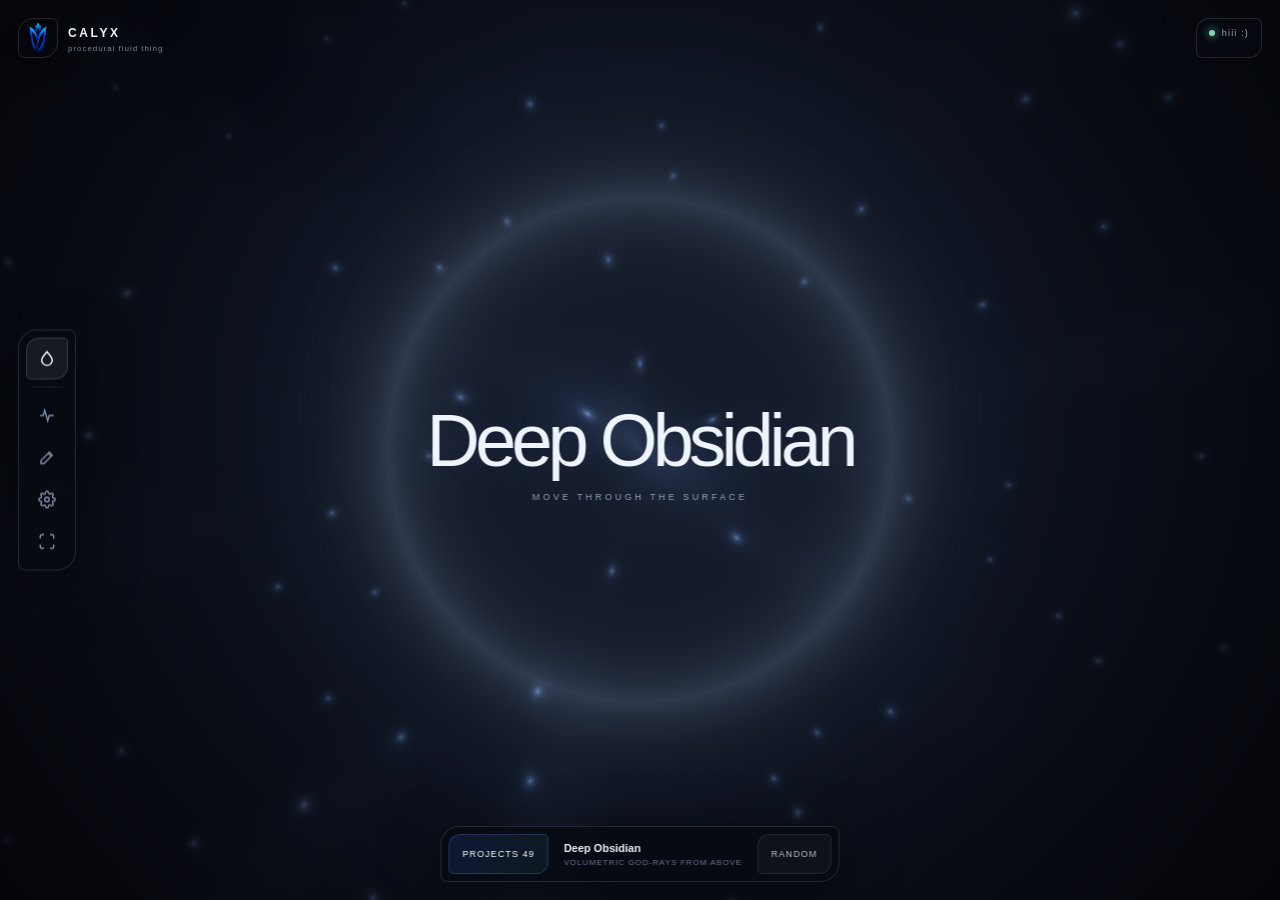
==== commit 6caf79c8: "Update index.html" ====
--- a/index.html
+++ b/index.html
@@ -16,9 +16,9 @@
   <div class="hud ui-layer">
     <div class="brand">
       <img src="icon.png" alt="">
-      <div><b>Calyx</b><span>procedural fluid laboratory</span></div>
+      <div><b>Calyx</b><span>procedural fluid thing</span></div>
     </div>
-    <div class="status" id="statusBox"><i></i><span id="status">ENGINE ONLINE</span></div>
+    <div class="status" id="statusBox"><i></i><span id="status">hiii :)</span></div>
   </div>
 
   <div class="rail ui-layer">
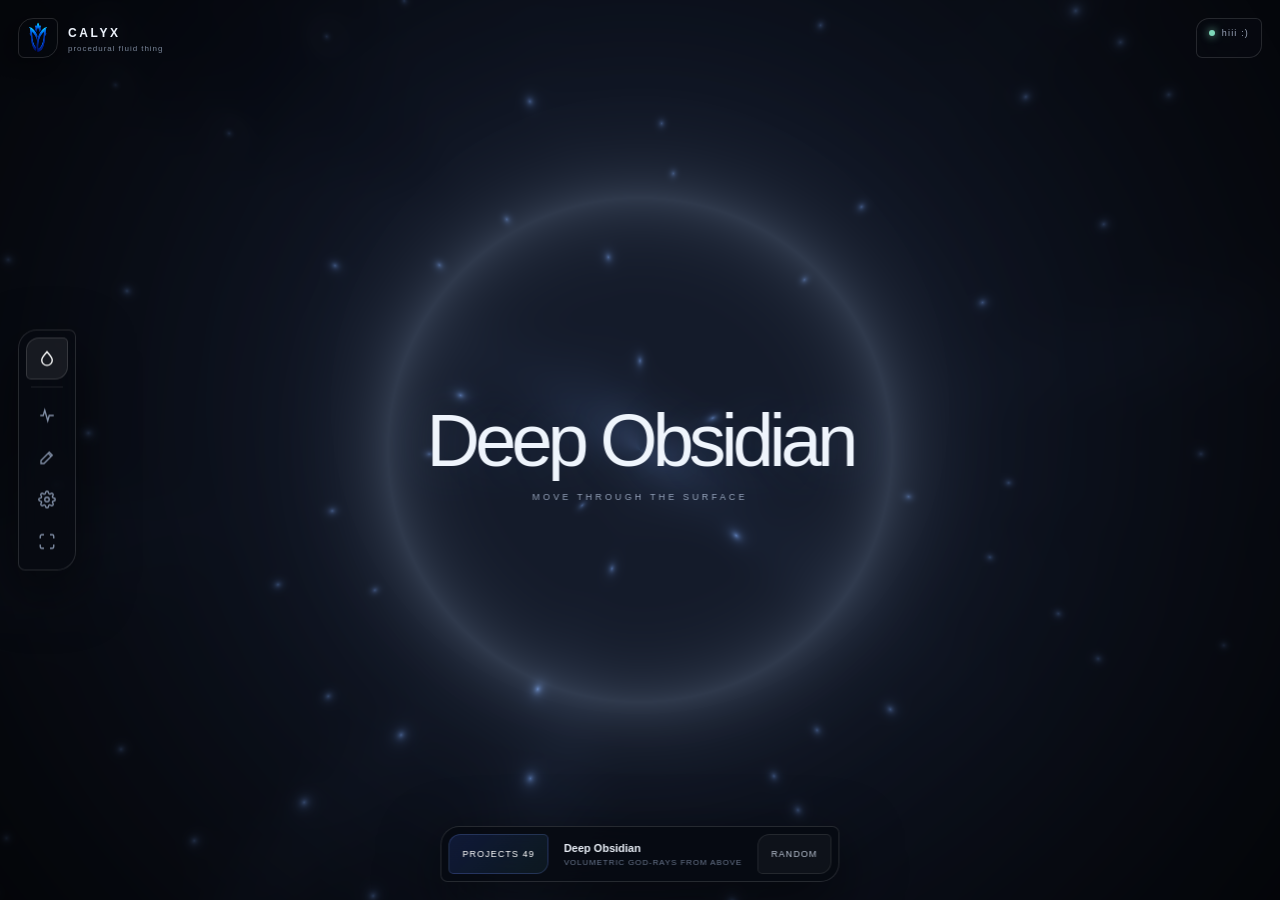
==== commit 639cfb9f: "Update print statement from 'Hello' to 'Goodbye'" ====
--- a/index.html
+++ b/index.html
@@ -2,365 +2,488 @@
 <html lang="en">
 
 <head>
-  <meta charset="UTF-8">
-  <meta name="viewport" content="width=device-width,initial-scale=1,maximum-scale=1,user-scalable=no">
-  <title>Calyx — Fluid Laboratory</title>
-  <link rel="icon" type="image/png" href="icon.png">
-  <link rel="stylesheet" href="styles.css">
+    <meta charset="UTF-8">
+    <meta name="viewport" content="width=device-width,initial-scale=1,maximum-scale=1,user-scalable=no">
+    <title>Calyx — Fluid Laboratory</title>
+    <link rel="icon" type="image/png" href="icon.png">
+    <link rel="stylesheet" href="styles.css">
 </head>
 
 <body>
-  <canvas id="gl"></canvas>
-  <div class="vignette ui-layer" id="vignette"></div>
-
-  <div class="hud ui-layer">
-    <div class="brand">
-      <img src="icon.png" alt="">
-      <div><b>Calyx</b><span>procedural fluid thing</span></div>
+    <canvas id="gl"></canvas>
+    <div class="vignette ui-layer" id="vignette"></div>
+
+    <div class="hud ui-layer">
+        <div class="brand">
+            <img src="icon.png" alt="">
+            <div><b>Calyx</b><span>procedural fluid thing</span></div>
+        </div>
+        <div class="status" id="statusBox"><i></i><span id="status">hiii :)</span></div>
     </div>
-    <div class="status" id="statusBox"><i></i><span id="status">hiii :)</span></div>
-  </div>
-
-  <div class="rail ui-layer">
-    <button class="on" id="vaultBtn" title="Projects">
+
+    <div class="rail ui-layer">
+        <button class="on" id="vaultBtn" title="Projects">
       <svg viewBox="0 0 24 24" fill="none" stroke="currentColor" stroke-width="1.8"><path d="M12 3C9 7 5 10.2 5 14.2a7 7 0 0 0 14 0C19 10.2 15 7 12 3Z"/></svg>
     </button>
-    <hr>
-    <button id="pulse" title="Pulse (Space)">
+        <hr>
+        <button id="pulse" title="Pulse (Space)">
       <svg viewBox="0 0 24 24" fill="none" stroke="currentColor" stroke-width="1.8"><path d="M3 12h4l2-7 4 14 2-7h6"/></svg>
     </button>
-    <button id="editorBtn" title="Preset editor">
+        <button id="editorBtn" title="Preset editor">
       <svg viewBox="0 0 24 24" fill="none" stroke="currentColor" stroke-width="1.8"><path d="M4 20h4L19 9l-4-4L4 16v4Z"/><path d="m13.5 6.5 4 4"/></svg>
     </button>
-    <button id="settingsBtn" title="Settings (S)">
+        <button id="settingsBtn" title="Settings (S)">
       <svg viewBox="0 0 24 24" fill="none" stroke="currentColor" stroke-width="1.8" stroke-linecap="round" stroke-linejoin="round">
         <circle cx="12" cy="12" r="3"/>
         <path d="M19.4 15a1.65 1.65 0 0 0 .33 1.82l.06.06a2 2 0 0 1 0 2.83 2 2 0 0 1-2.83 0l-.06-.06a1.65 1.65 0 0 0-1.82-.33 1.65 1.65 0 0 0-1 1.51V21a2 2 0 0 1-2 2 2 2 0 0 1-2-2v-.09A1.65 1.65 0 0 0 9 19.4a1.65 1.65 0 0 0-1.82.33l-.06.06a2 2 0 0 1-2.83 0 2 2 0 0 1 0-2.83l.06-.06a1.65 1.65 0 0 0 .33-1.82 1.65 1.65 0 0 0-1.51-1H3a2 2 0 0 1-2-2 2 2 0 0 1 2-2h.09A1.65 1.65 0 0 0 4.6 9a1.65 1.65 0 0 0-.33-1.82l-.06-.06a2 2 0 0 1 0-2.83 2 2 0 0 1 2.83 0l.06.06a1.65 1.65 0 0 0 1.82.33H9a1.65 1.65 0 0 0 1-1.51V3a2 2 0 0 1 2-2 2 2 0 0 1 2 2v.09a1.65 1.65 0 0 0 1 1.51 1.65 1.65 0 0 0 1.82-.33l.06-.06a2 2 0 0 1 2.83 0 2 2 0 0 1 0 2.83l-.06.06a1.65 1.65 0 0 0-.33 1.82V9a1.65 1.65 0 0 0 1.51 1H21a2 2 0 0 1 2 2 2 2 0 0 1-2 2h-.09a1.65 1.65 0 0 0-1.51 1z"/>
       </svg>
     </button>
-    <button id="full" title="Cinema mode (F)">
+        <button id="full" title="Cinema mode (F)">
       <svg id="fullIcon" viewBox="0 0 24 24" fill="none" stroke="currentColor" stroke-width="1.8">
         <path d="M8 3H5a2 2 0 0 0-2 2v3M16 3h3a2 2 0 0 1 2 2v3M21 16v3a2 2 0 0 1-2 2h-3M3 16v3a2 2 0 0 0 2 2h3"/>
       </svg>
     </button>
-  </div>
-
-  <div class="center ui-layer">
-    <h1 id="hero">Deep Obsidian</h1>
-    <p id="heroSub">move through the surface</p>
-  </div>
-
-  <div class="dock ui-layer">
-    <button class="btn primary" id="open">PROJECTS <span id="count">0</span></button>
-    <div class="read"><b id="name">Deep Obsidian</b><small id="kind">Flowing strata</small></div>
-    <button class="btn" id="random">RANDOM</button>
-  </div>
-
-  <div class="cinema-hint" id="cinemaHint">Move mouse to reveal controls · ESC to exit</div>
-  <div class="camera-hint" id="cameraHint">Drag to orbit · Scroll to zoom</div>
-
-  <section class="vault" id="vault">
-    <aside class="nav">
-      <h2>Projects</h2>
-      <p>Fluid profiles and 3D scenes, plus room for your own.</p>
-
-      <div class="modeTabs" id="modeTabs">
-        <button class="modeTab active" data-mode="liquid">LIQUID</button>
-        <button class="modeTab" data-mode="scene">3D SCENE</button>
-      </div>
-
-      <div class="filters" id="filters"></div>
-      <button class="btn primary editor" id="editorNav">CREATE PRESET</button>
-      <div class="hint">
-        LIVE GPU SHADER<br>
+    </div>
+
+    <div class="center ui-layer">
+        <h1 id="hero">Deep Obsidian</h1>
+        <p id="heroSub">move through the surface</p>
+    </div>
+
+    <div class="dock ui-layer">
+        <button class="btn primary" id="open">PROJECTS <span id="count">0</span></button>
+        <div class="read"><b id="name">Deep Obsidian</b><small id="kind">Flowing strata</small></div>
+        <button class="btn" id="random">RANDOM</button>
+    </div>
+
+    <div class="cinema-hint" id="cinemaHint">Move mouse to reveal controls · ESC to exit</div>
+    <div class="camera-hint" id="cameraHint">Drag to orbit · Scroll to zoom</div>
+
+    <section class="vault" id="vault">
+        <aside class="nav">
+            <h2>Projects</h2>
+            <p>Fluid profiles and 3D scenes, plus room for your own.</p>
+
+            <div class="modeTabs" id="modeTabs">
+                <button class="modeTab active" data-mode="liquid">LIQUID</button>
+                <button class="modeTab" data-mode="scene">3D SCENE</button>
+            </div>
+
+            <div class="filters" id="filters"></div>
+            <button class="btn primary editor" id="editorNav">CREATE PRESET</button>
+            <div class="hint">
+                LIVE GPU SHADER<br>
         SUBTLE MOTION<br>
         SPACE = PULSE<br>
         SCROLL TO EXPLORE
-      </div>
-    </aside>
-    <main class="main">
-      <header class="vhead">
-        <div>
-          <h2 id="vaultTitle">Fluid Profiles</h2>
-          <p id="info">—</p>
+            </div>
+        </aside>
+        <main class="main">
+            <header class="vhead">
+                <div>
+                    <h2 id="vaultTitle">Fluid Profiles</h2>
+                    <p id="info">—</p>
+                </div>
+                <button class="close" id="close" title="Close">×</button>
+            </header>
+            <div class="grid" id="grid"></div>
+        </main>
+    </section>
+
+    <section class="settings" id="settings">
+        <div class="settings-panel">
+            <header class="settings-head">
+                <div class="gear">
+                    <svg viewBox="0 0 24 24" fill="none" stroke="currentColor" stroke-width="1.8" stroke-linecap="round"
+                        stroke-linejoin="round">
+                        <circle cx="12" cy="12" r="3" />
+                        <path
+                            d="M19.4 15a1.65 1.65 0 0 0 .33 1.82l.06.06a2 2 0 0 1 0 2.83 2 2 0 0 1-2.83 0l-.06-.06a1.65 1.65 0 0 0-1.82-.33 1.65 1.65 0 0 0-1 1.51V21a2 2 0 0 1-2 2 2 2 0 0 1-2-2v-.09A1.65 1.65 0 0 0 9 19.4a1.65 1.65 0 0 0-1.82.33l-.06.06a2 2 0 0 1-2.83 0 2 2 0 0 1 0-2.83l.06-.06a1.65 1.65 0 0 0 .33-1.82 1.65 1.65 0 0 0-1.51-1H3a2 2 0 0 1-2-2 2 2 0 0 1 2-2h.09A1.65 1.65 0 0 0 4.6 9a1.65 1.65 0 0 0-.33-1.82l-.06-.06a2 2 0 0 1 0-2.83 2 2 0 0 1 2.83 0l.06.06a1.65 1.65 0 0 0 1.82.33H9a1.65 1.65 0 0 0 1-1.51V3a2 2 0 0 1 2-2 2 2 0 0 1 2 2v.09a1.65 1.65 0 0 0 1 1.51 1.65 1.65 0 0 0 1.82-.33l.06-.06a2 2 0 0 1 2.83 0 2 2 0 0 1 0 2.83l-.06.06a1.65 1.65 0 0 0-.33 1.82V9a1.65 1.65 0 0 0 1.51 1H21a2 2 0 0 1 2 2 2 2 0 0 1-2 2h-.09a1.65 1.65 0 0 0-1.51 1z" />
+                    </svg>
+                </div>
+                <div>
+                    <h2>Settings</h2>
+                    <small>Personalise your laboratory</small>
+                </div>
+                <div class="spacer"></div>
+                <button class="settings-close" id="settingsClose" title="Close">×</button>
+            </header>
+
+            <div class="settings-body">
+
+                <div class="sgroup">
+                    <div class="sgroup-head">
+                        <svg viewBox="0 0 24 24" fill="none" stroke="currentColor" stroke-linecap="round"
+                            stroke-linejoin="round">
+                            <path d="M13 2 3 14h7l-1 8 10-12h-7l1-8z" />
+                        </svg>
+                        <span>Performance</span><span class="line"></span>
+                    </div>
+
+                    <div class="setting">
+                        <div class="setting-info">
+                            <div class="setting-icon">
+                                <svg viewBox="0 0 24 24" fill="none" stroke="currentColor" stroke-linecap="round"
+                                    stroke-linejoin="round">
+                                    <path d="M13 2 3 14h7l-1 8 10-12h-7l1-8z" />
+                                </svg>
+                            </div>
+                            <div>
+                                <div class="setting-name">Quality Mode</div>
+                                <div class="setting-desc">Trade visual fidelity for smoothness on any device</div>
+                            </div>
+                        </div>
+                        <div class="setting-control">
+                            <div class="quality-selector" id="qualitySelector">
+                                <button data-quality="auto">AUTO</button>
+                                <button data-quality="high">HIGH</button>
+                                <button data-quality="balanced">BAL</button>
+                                <button data-quality="performance">PERF</button>
+                                <button data-quality="battery">BATT</button>
+                            </div>
+                        </div>
+                    </div>
+
+                    <div class="setting">
+                        <div class="setting-info">
+                            <div class="setting-icon">
+                                <svg viewBox="0 0 24 24" fill="none" stroke="currentColor" stroke-linecap="round"
+                                    stroke-linejoin="round">
+                                    <circle cx="12" cy="12" r="3.5" />
+                                    <path d="M12 3v3M12 18v3M5 12H2M22 12h-3" />
+                                </svg>
+                            </div>
+                            <div>
+                                <div class="setting-name">Live Shadows</div>
+                                <div class="setting-desc">Soft shadows in 3D scenes · expensive</div>
+                            </div>
+                        </div>
+                        <div class="setting-control"><button class="switch" data-toggle="shadows"></button></div>
+                    </div>
+                </div>
+
+                <div class="sgroup">
+                    <div class="sgroup-head">
+                        <svg viewBox="0 0 24 24" fill="none" stroke="currentColor" stroke-linecap="round"
+                            stroke-linejoin="round">
+                            <circle cx="12" cy="12" r="9" />
+                            <path d="M12 3a9 9 0 0 1 0 18" />
+                        </svg>
+                        <span>Appearance</span><span class="line"></span>
+                    </div>
+
+                    <div class="setting">
+                        <div class="setting-info">
+                            <div class="setting-icon">
+                                <svg viewBox="0 0 24 24" fill="none" stroke="currentColor" stroke-linecap="round">
+                                    <path d="M2 12s3.5-6 10-6 10 6 10 6-3.5 6-10 6S2 12 2 12Z" />
+                                    <circle cx="12" cy="12" r="2.5" />
+                                </svg>
+                            </div>
+                            <div>
+                                <div class="setting-name">UI Transparency</div>
+                                <div class="setting-desc">Opacity of the floating panels</div>
+                            </div>
+                        </div>
+                        <div class="setting-control">
+                            <input type="range" class="setting-slider" data-setting="uiOpacity" min=".3" max="1" step=".01" value=".72">
+                            <span class="setting-value" data-value-for="uiOpacity">72%</span>
+                        </div>
+                    </div>
+
+                    <div class="setting">
+                        <div class="setting-info">
+                            <div class="setting-icon">
+                                <svg viewBox="0 0 24 24" fill="none" stroke="currentColor" stroke-linecap="round">
+                                    <circle cx="12" cy="12" r="4" />
+                                    <path
+                                        d="M12 2v3M12 19v3M2 12h3M19 12h3M4.9 4.9l2.1 2.1M17 17l2.1 2.1M4.9 19.1l2.1-2.1M17 7l2.1-2.1" />
+                                </svg>
+                            </div>
+                            <div>
+                                <div class="setting-name">Panel Blur</div>
+                                <div class="setting-desc">Frosted glass amount behind panels</div>
+                            </div>
+                        </div>
+                        <div class="setting-control">
+                            <input type="range" class="setting-slider" data-setting="uiBlur" min="0" max="40" step="1" value="22">
+                            <span class="setting-value" data-value-for="uiBlur">22px</span>
+                        </div>
+                    </div>
+
+                    <div class="setting">
+                        <div class="setting-info">
+                            <div class="setting-icon">
+                                <svg viewBox="0 0 24 24" fill="none" stroke="currentColor" stroke-linecap="round">
+                                    <circle cx="12" cy="12" r="9" />
+                                    <path d="M12 3v18" />
+                                </svg>
+                            </div>
+                            <div>
+                                <div class="setting-name">Vignette</div>
+                                <div class="setting-desc">Darkness at the edges of the screen</div>
+                            </div>
+                        </div>
+                        <div class="setting-control">
+                            <input type="range" class="setting-slider" data-setting="vignette" min="0" max="1.4" step=".01" value="1">
+                            <span class="setting-value" data-value-for="vignette">100%</span>
+                        </div>
+                    </div>
+                </div>
+
+                <div class="sgroup">
+                    <div class="sgroup-head">
+                        <svg viewBox="0 0 24 24" fill="none" stroke="currentColor" stroke-linecap="round"
+                            stroke-linejoin="round">
+                            <path d="M12 3v3M12 18v3M3 12h3M18 12h3M6 6l2 2M16 16l2 2M6 18l2-2M16 8l2-2" />
+                            <circle cx="12" cy="12" r="3.2" />
+                        </svg>
+                        <span>Visuals</span><span class="line"></span>
+                    </div>
+
+                    <div class="setting">
+                        <div class="setting-info">
+                            <div class="setting-icon">
+                                <svg viewBox="0 0 24 24" fill="none" stroke="currentColor" stroke-linecap="round"
+                                    stroke-linejoin="round">
+                                    <path d="M12 3v3M9 6h6M8 9l4 12 4-12Z" />
+                                </svg>
+                            </div>
+                            <div>
+                                <div class="setting-name">Glow Intensity</div>
+                                <div class="setting-desc">Strength of highlights and glows</div>
+                            </div>
+                        </div>
+                        <div class="setting-control">
+                            <input type="range" class="setting-slider" data-setting="glowMult" min="0" max="2" step=".01" value="1">
+                            <span class="setting-value" data-value-for="glowMult">1.00×</span>
+                        </div>
+                    </div>
+
+                    <div class="setting">
+                        <div class="setting-info">
+                            <div class="setting-icon">
+                                <svg viewBox="0 0 24 24" fill="none" stroke="currentColor" stroke-linecap="round">
+                                    <path d="M4 12h4l2-6 4 12 2-6h4" />
+                                </svg>
+                            </div>
+                            <div>
+                                <div class="setting-name">Motion Speed</div>
+                                <div class="setting-desc">Global multiplier for all scenes</div>
+                            </div>
+                        </div>
+                        <div class="setting-control">
+                            <input type="range" class="setting-slider" data-setting="motionMult" min=".25" max="2" step=".01" value="1">
+                            <span class="setting-value" data-value-for="motionMult">1.00×</span>
+                        </div>
+                    </div>
+
+                    <div class="setting">
+                        <div class="setting-info">
+                            <div class="setting-icon">
+                                <svg viewBox="0 0 24 24" fill="none" stroke="currentColor" stroke-linecap="round"
+                                    stroke-linejoin="round">
+                                    <rect x="3" y="5" width="18" height="14" rx="2" />
+                                    <path d="M3 9h18" />
+                                </svg>
+                            </div>
+                            <div>
+                                <div class="setting-name">Card Accent Stroke</div>
+                                <div class="setting-desc">Auto-coloured dual-corner shine using the scene's two main
+                                    colours</div>
+                            </div>
+                        </div>
+                        <div class="setting-control"><button class="switch" data-toggle="cardStroke"></button></div>
+                    </div>
+
+                    <div class="setting">
+                        <div class="setting-info">
+                            <div class="setting-icon">
+                                <svg viewBox="0 0 24 24" fill="none" stroke="currentColor" stroke-linecap="round"
+                                    stroke-linejoin="round">
+                                    <path d="M5 12h14" />
+                                    <path d="m13 6 6 6-6 6" />
+                                </svg>
+                            </div>
+                            <div>
+                                <div class="setting-name">Card Hover Lift</div>
+                                <div class="setting-desc">Cards rise slightly on hover</div>
+                            </div>
+                        </div>
+                        <div class="setting-control"><button class="switch" data-toggle="cardHover"></button></div>
+                    </div>
+
+                    <div class="setting">
+                        <div class="setting-info">
+                            <div class="setting-icon">
+                                <svg viewBox="0 0 24 24" fill="none" stroke="currentColor" stroke-linecap="round">
+                                    <circle cx="12" cy="12" r="9" />
+                                    <path d="M12 7v5l3 2" />
+                                </svg>
+                            </div>
+                            <div>
+                                <div class="setting-name">Preview Animation</div>
+                                <div class="setting-desc">Live canvas thumbnails inside cards</div>
+                            </div>
+                        </div>
+                        <div class="setting-control"><button class="switch" data-toggle="cardPreviewAnim"></button>
+                        </div>
+                    </div>
+                </div>
+
+                <div class="sgroup">
+                    <div class="sgroup-head">
+                        <svg viewBox="0 0 24 24" fill="none" stroke="currentColor" stroke-linecap="round"
+                            stroke-linejoin="round">
+                            <rect x="2" y="4" width="20" height="16" rx="2" />
+                            <path d="M2 8h20M7 4v4M17 4v4" />
+                        </svg>
+                        <span>Cinema</span><span class="line"></span>
+                    </div>
+
+                    <div class="setting">
+                        <div class="setting-info">
+                            <div class="setting-icon">
+                                <svg viewBox="0 0 24 24" fill="none" stroke="currentColor" stroke-linecap="round">
+                                    <circle cx="12" cy="12" r="9" />
+                                    <path d="M12 8v5" />
+                                    <circle cx="12" cy="16" r=".6" fill="currentColor" />
+                                </svg>
+                            </div>
+                            <div>
+                                <div class="setting-name">Auto-hide Delay</div>
+                                <div class="setting-desc">Time before UI fades after mouse moves</div>
+                            </div>
+                        </div>
+                        <div class="setting-control">
+                            <input type="range" class="setting-slider" data-setting="cinemaDelay" min="600" max="8000" step="100" value="2200">
+                            <span class="setting-value" data-value-for="cinemaDelay">2.2s</span>
+                        </div>
+                    </div>
+
+                    <div class="setting">
+                        <div class="setting-info">
+                            <div class="setting-icon">
+                                <svg viewBox="0 0 24 24" fill="none" stroke="currentColor" stroke-linecap="round"
+                                    stroke-linejoin="round">
+                                    <path d="M4 4h6v6H4zM14 14h6v6h-6zM4 14h6v6H4zM14 4h6v6h-6z" />
+                                </svg>
+                            </div>
+                            <div>
+                                <div class="setting-name">Always Show in Fullscreen</div>
+                                <div class="setting-desc">Keep UI visible even in cinema mode</div>
+                            </div>
+                        </div>
+                        <div class="setting-control"><button class="switch" data-toggle="cinemaAlwaysShow"></button>
+                        </div>
+                    </div>
+
+                    <div class="setting">
+                        <div class="setting-info">
+                            <div class="setting-icon">
+                                <svg viewBox="0 0 24 24" fill="none" stroke="currentColor" stroke-linecap="round"
+                                    stroke-linejoin="round">
+                                    <path d="M21 15a2 2 0 0 1-2 2H7l-4 4V5a2 2 0 0 1 2-2h14a2 2 0 0 1 2 2Z" />
+                                </svg>
+                            </div>
+                            <div>
+                                <div class="setting-name">Cinema Hint</div>
+                                <div class="setting-desc">Show a small hint when entering cinema</div>
+                            </div>
+                        </div>
+                        <div class="setting-control"><button class="switch" data-toggle="cinemaHint"></button></div>
+                    </div>
+                </div>
+
+                <div class="sgroup">
+                    <div class="sgroup-head">
+                        <svg viewBox="0 0 24 24" fill="none" stroke="currentColor" stroke-linecap="round"
+                            stroke-linejoin="round">
+                            <circle cx="12" cy="5" r="1.6" />
+                            <path d="M4 9h16M12 9v6M9 21l3-6 3 6" />
+                        </svg>
+                        <span>Accessibility</span><span class="line"></span>
+                    </div>
+
+                    <div class="setting">
+                        <div class="setting-info">
+                            <div class="setting-icon">
+                                <svg viewBox="0 0 24 24" fill="none" stroke="currentColor" stroke-linecap="round">
+                                    <path d="M5 12h14M12 5v14" />
+                                </svg>
+                            </div>
+                            <div>
+                                <div class="setting-name">Reduce Motion</div>
+                                <div class="setting-desc">Minimise UI transitions and animations</div>
+                            </div>
+                        </div>
+                        <div class="setting-control"><button class="switch" data-toggle="reduceMotion"></button></div>
+                    </div>
+
+                    <div class="setting">
+                        <div class="setting-info">
+                            <div class="setting-icon">
+                                <svg viewBox="0 0 24 24" fill="none" stroke="currentColor" stroke-linecap="round">
+                                    <circle cx="12" cy="12" r="9" />
+                                    <path d="M12 3v18M3 12h18" />
+                                </svg>
+                            </div>
+                            <div>
+                                <div class="setting-name">High Contrast</div>
+                                <div class="setting-desc">Boost border and text contrast</div>
+                            </div>
+                        </div>
+                        <div class="setting-control"><button class="switch" data-toggle="highContrast"></button></div>
+                    </div>
+                </div>
+
+                <div class="sgroup">
+                    <div class="sgroup-head">
+                        <svg viewBox="0 0 24 24" fill="none" stroke="currentColor" stroke-linecap="round"
+                            stroke-linejoin="round">
+                            <ellipse cx="12" cy="5" rx="9" ry="3" />
+                            <path d="M3 5v14c0 1.66 4 3 9 3s9-1.34 9-3V5" />
+                            <path d="M3 12c0 1.66 4 3 9 3s9-1.34 9-3" />
+                        </svg>
+                        <span>Data</span><span class="line"></span>
+                    </div>
+
+                    <div class="setting">
+                        <div class="setting-info">
+                            <div class="setting-icon">
+                                <svg viewBox="0 0 24 24" fill="none" stroke="currentColor" stroke-linecap="round">
+                                    <path d="M21 12a9 9 0 1 1-3-6.7" />
+                                    <path d="M21 4v5h-5" />
+                                </svg>
+                            </div>
+                            <div>
+                                <div class="setting-name">Reset Settings</div>
+                                <div class="setting-desc">Restore all preferences to defaults</div>
+                            </div>
+                        </div>
+                        <div class="setting-control"><button class="spill danger" id="resetSettings">RESET</button>
+                        </div>
+                    </div>
+                </div>
+            </div>
+
+            <footer class="settings-foot">
+                <span class="saved-badge" id="savedBadge">Preferences saved locally</span>
+                <button class="spill" id="settingsResetAll">RESET ALL</button>
+                <button class="spill" id="settingsDone">DONE</button>
+            </footer>
         </div>
-        <button class="close" id="close" title="Close">×</button>
-      </header>
-      <div class="grid" id="grid"></div>
-    </main>
-  </section>
-
-  <section class="settings" id="settings">
-    <div class="settings-panel">
-      <header class="settings-head">
-        <div class="gear">
-          <svg viewBox="0 0 24 24" fill="none" stroke="currentColor" stroke-width="1.8" stroke-linecap="round" stroke-linejoin="round">
-            <circle cx="12" cy="12" r="3"/>
-            <path d="M19.4 15a1.65 1.65 0 0 0 .33 1.82l.06.06a2 2 0 0 1 0 2.83 2 2 0 0 1-2.83 0l-.06-.06a1.65 1.65 0 0 0-1.82-.33 1.65 1.65 0 0 0-1 1.51V21a2 2 0 0 1-2 2 2 2 0 0 1-2-2v-.09A1.65 1.65 0 0 0 9 19.4a1.65 1.65 0 0 0-1.82.33l-.06.06a2 2 0 0 1-2.83 0 2 2 0 0 1 0-2.83l.06-.06a1.65 1.65 0 0 0 .33-1.82 1.65 1.65 0 0 0-1.51-1H3a2 2 0 0 1-2-2 2 2 0 0 1 2-2h.09A1.65 1.65 0 0 0 4.6 9a1.65 1.65 0 0 0-.33-1.82l-.06-.06a2 2 0 0 1 0-2.83 2 2 0 0 1 2.83 0l.06.06a1.65 1.65 0 0 0 1.82.33H9a1.65 1.65 0 0 0 1-1.51V3a2 2 0 0 1 2-2 2 2 0 0 1 2 2v.09a1.65 1.65 0 0 0 1 1.51 1.65 1.65 0 0 0 1.82-.33l.06-.06a2 2 0 0 1 2.83 0 2 2 0 0 1 0 2.83l-.06.06a1.65 1.65 0 0 0-.33 1.82V9a1.65 1.65 0 0 0 1.51 1H21a2 2 0 0 1 2 2 2 2 0 0 1-2 2h-.09a1.65 1.65 0 0 0-1.51 1z"/>
-          </svg>
-        </div>
-        <div>
-          <h2>Settings</h2>
-          <small>Personalise your laboratory</small>
-        </div>
-        <div class="spacer"></div>
-        <button class="settings-close" id="settingsClose" title="Close">×</button>
-      </header>
-
-      <div class="settings-body">
-
-        <div class="sgroup">
-          <div class="sgroup-head">
-            <svg viewBox="0 0 24 24" fill="none" stroke="currentColor" stroke-linecap="round" stroke-linejoin="round"><path d="M13 2 3 14h7l-1 8 10-12h-7l1-8z"/></svg>
-            <span>Performance</span><span class="line"></span>
-          </div>
-
-          <div class="setting">
-            <div class="setting-info">
-              <div class="setting-icon">
-                <svg viewBox="0 0 24 24" fill="none" stroke="currentColor" stroke-linecap="round" stroke-linejoin="round"><path d="M13 2 3 14h7l-1 8 10-12h-7l1-8z"/></svg>
-              </div>
-              <div>
-                <div class="setting-name">Quality Mode</div>
-                <div class="setting-desc">Trade visual fidelity for smoothness on any device</div>
-              </div>
-            </div>
-            <div class="setting-control">
-              <div class="quality-selector" id="qualitySelector">
-                <button data-quality="auto">AUTO</button>
-                <button data-quality="high">HIGH</button>
-                <button data-quality="balanced">BAL</button>
-                <button data-quality="performance">PERF</button>
-                <button data-quality="battery">BATT</button>
-              </div>
-            </div>
-          </div>
-
-          <div class="setting">
-            <div class="setting-info">
-              <div class="setting-icon">
-                <svg viewBox="0 0 24 24" fill="none" stroke="currentColor" stroke-linecap="round" stroke-linejoin="round"><circle cx="12" cy="12" r="3.5"/><path d="M12 3v3M12 18v3M5 12H2M22 12h-3"/></svg>
-              </div>
-              <div>
-                <div class="setting-name">Live Shadows</div>
-                <div class="setting-desc">Soft shadows in 3D scenes · expensive</div>
-              </div>
-            </div>
-            <div class="setting-control"><button class="switch" data-toggle="shadows"></button></div>
-          </div>
-        </div>
-
-        <div class="sgroup">
-          <div class="sgroup-head">
-            <svg viewBox="0 0 24 24" fill="none" stroke="currentColor" stroke-linecap="round" stroke-linejoin="round"><circle cx="12" cy="12" r="9"/><path d="M12 3a9 9 0 0 1 0 18"/></svg>
-            <span>Appearance</span><span class="line"></span>
-          </div>
-
-          <div class="setting">
-            <div class="setting-info">
-              <div class="setting-icon">
-                <svg viewBox="0 0 24 24" fill="none" stroke="currentColor" stroke-linecap="round"><path d="M2 12s3.5-6 10-6 10 6 10 6-3.5 6-10 6S2 12 2 12Z"/><circle cx="12" cy="12" r="2.5"/></svg>
-              </div>
-              <div><div class="setting-name">UI Transparency</div><div class="setting-desc">Opacity of the floating panels</div></div>
-            </div>
-            <div class="setting-control">
-              <input type="range" class="setting-slider" data-setting="uiOpacity" min=".3" max="1" step=".01" value=".72">
-              <span class="setting-value" data-value-for="uiOpacity">72%</span>
-            </div>
-          </div>
-
-          <div class="setting">
-            <div class="setting-info">
-              <div class="setting-icon">
-                <svg viewBox="0 0 24 24" fill="none" stroke="currentColor" stroke-linecap="round"><circle cx="12" cy="12" r="4"/><path d="M12 2v3M12 19v3M2 12h3M19 12h3M4.9 4.9l2.1 2.1M17 17l2.1 2.1M4.9 19.1l2.1-2.1M17 7l2.1-2.1"/></svg>
-              </div>
-              <div><div class="setting-name">Panel Blur</div><div class="setting-desc">Frosted glass amount behind panels</div></div>
-            </div>
-            <div class="setting-control">
-              <input type="range" class="setting-slider" data-setting="uiBlur" min="0" max="40" step="1" value="22">
-              <span class="setting-value" data-value-for="uiBlur">22px</span>
-            </div>
-          </div>
-
-          <div class="setting">
-            <div class="setting-info">
-              <div class="setting-icon">
-                <svg viewBox="0 0 24 24" fill="none" stroke="currentColor" stroke-linecap="round"><circle cx="12" cy="12" r="9"/><path d="M12 3v18"/></svg>
-              </div>
-              <div><div class="setting-name">Vignette</div><div class="setting-desc">Darkness at the edges of the screen</div></div>
-            </div>
-            <div class="setting-control">
-              <input type="range" class="setting-slider" data-setting="vignette" min="0" max="1.4" step=".01" value="1">
-              <span class="setting-value" data-value-for="vignette">100%</span>
-            </div>
-          </div>
-        </div>
-
-        <div class="sgroup">
-          <div class="sgroup-head">
-            <svg viewBox="0 0 24 24" fill="none" stroke="currentColor" stroke-linecap="round" stroke-linejoin="round"><path d="M12 3v3M12 18v3M3 12h3M18 12h3M6 6l2 2M16 16l2 2M6 18l2-2M16 8l2-2"/><circle cx="12" cy="12" r="3.2"/></svg>
-            <span>Visuals</span><span class="line"></span>
-          </div>
-
-          <div class="setting">
-            <div class="setting-info">
-              <div class="setting-icon">
-                <svg viewBox="0 0 24 24" fill="none" stroke="currentColor" stroke-linecap="round" stroke-linejoin="round"><path d="M12 3v3M9 6h6M8 9l4 12 4-12Z"/></svg>
-              </div>
-              <div><div class="setting-name">Glow Intensity</div><div class="setting-desc">Strength of highlights and glows</div></div>
-            </div>
-            <div class="setting-control">
-              <input type="range" class="setting-slider" data-setting="glowMult" min="0" max="2" step=".01" value="1">
-              <span class="setting-value" data-value-for="glowMult">1.00×</span>
-            </div>
-          </div>
-
-          <div class="setting">
-            <div class="setting-info">
-              <div class="setting-icon">
-                <svg viewBox="0 0 24 24" fill="none" stroke="currentColor" stroke-linecap="round"><path d="M4 12h4l2-6 4 12 2-6h4"/></svg>
-              </div>
-              <div><div class="setting-name">Motion Speed</div><div class="setting-desc">Global multiplier for all scenes</div></div>
-            </div>
-            <div class="setting-control">
-              <input type="range" class="setting-slider" data-setting="motionMult" min=".25" max="2" step=".01" value="1">
-              <span class="setting-value" data-value-for="motionMult">1.00×</span>
-            </div>
-          </div>
-
-          <div class="setting">
-            <div class="setting-info">
-              <div class="setting-icon">
-                <svg viewBox="0 0 24 24" fill="none" stroke="currentColor" stroke-linecap="round" stroke-linejoin="round"><rect x="3" y="5" width="18" height="14" rx="2"/><path d="M3 9h18"/></svg>
-              </div>
-              <div><div class="setting-name">Card Accent Stroke</div><div class="setting-desc">Auto-coloured dual-corner shine using the scene's two main colours</div></div>
-            </div>
-            <div class="setting-control"><button class="switch" data-toggle="cardStroke"></button></div>
-          </div>
-
-          <div class="setting">
-            <div class="setting-info">
-              <div class="setting-icon">
-                <svg viewBox="0 0 24 24" fill="none" stroke="currentColor" stroke-linecap="round" stroke-linejoin="round"><path d="M5 12h14"/><path d="m13 6 6 6-6 6"/></svg>
-              </div>
-              <div><div class="setting-name">Card Hover Lift</div><div class="setting-desc">Cards rise slightly on hover</div></div>
-            </div>
-            <div class="setting-control"><button class="switch" data-toggle="cardHover"></button></div>
-          </div>
-
-          <div class="setting">
-            <div class="setting-info">
-              <div class="setting-icon">
-                <svg viewBox="0 0 24 24" fill="none" stroke="currentColor" stroke-linecap="round"><circle cx="12" cy="12" r="9"/><path d="M12 7v5l3 2"/></svg>
-              </div>
-              <div><div class="setting-name">Preview Animation</div><div class="setting-desc">Live canvas thumbnails inside cards</div></div>
-            </div>
-            <div class="setting-control"><button class="switch" data-toggle="cardPreviewAnim"></button></div>
-          </div>
-        </div>
-
-        <div class="sgroup">
-          <div class="sgroup-head">
-            <svg viewBox="0 0 24 24" fill="none" stroke="currentColor" stroke-linecap="round" stroke-linejoin="round"><rect x="2" y="4" width="20" height="16" rx="2"/><path d="M2 8h20M7 4v4M17 4v4"/></svg>
-            <span>Cinema</span><span class="line"></span>
-          </div>
-
-          <div class="setting">
-            <div class="setting-info">
-              <div class="setting-icon">
-                <svg viewBox="0 0 24 24" fill="none" stroke="currentColor" stroke-linecap="round"><circle cx="12" cy="12" r="9"/><path d="M12 8v5"/><circle cx="12" cy="16" r=".6" fill="currentColor"/></svg>
-              </div>
-              <div><div class="setting-name">Auto-hide Delay</div><div class="setting-desc">Time before UI fades after mouse moves</div></div>
-            </div>
-            <div class="setting-control">
-              <input type="range" class="setting-slider" data-setting="cinemaDelay" min="600" max="8000" step="100" value="2200">
-              <span class="setting-value" data-value-for="cinemaDelay">2.2s</span>
-            </div>
-          </div>
-
-          <div class="setting">
-            <div class="setting-info">
-              <div class="setting-icon">
-                <svg viewBox="0 0 24 24" fill="none" stroke="currentColor" stroke-linecap="round" stroke-linejoin="round"><path d="M4 4h6v6H4zM14 14h6v6h-6zM4 14h6v6H4zM14 4h6v6h-6z"/></svg>
-              </div>
-              <div><div class="setting-name">Always Show in Fullscreen</div><div class="setting-desc">Keep UI visible even in cinema mode</div></div>
-            </div>
-            <div class="setting-control"><button class="switch" data-toggle="cinemaAlwaysShow"></button></div>
-          </div>
-
-          <div class="setting">
-            <div class="setting-info">
-              <div class="setting-icon">
-                <svg viewBox="0 0 24 24" fill="none" stroke="currentColor" stroke-linecap="round" stroke-linejoin="round"><path d="M21 15a2 2 0 0 1-2 2H7l-4 4V5a2 2 0 0 1 2-2h14a2 2 0 0 1 2 2Z"/></svg>
-              </div>
-              <div><div class="setting-name">Cinema Hint</div><div class="setting-desc">Show a small hint when entering cinema</div></div>
-            </div>
-            <div class="setting-control"><button class="switch" data-toggle="cinemaHint"></button></div>
-          </div>
-        </div>
-
-        <div class="sgroup">
-          <div class="sgroup-head">
-            <svg viewBox="0 0 24 24" fill="none" stroke="currentColor" stroke-linecap="round" stroke-linejoin="round"><circle cx="12" cy="5" r="1.6"/><path d="M4 9h16M12 9v6M9 21l3-6 3 6"/></svg>
-            <span>Accessibility</span><span class="line"></span>
-          </div>
-
-          <div class="setting">
-            <div class="setting-info">
-              <div class="setting-icon">
-                <svg viewBox="0 0 24 24" fill="none" stroke="currentColor" stroke-linecap="round"><path d="M5 12h14M12 5v14"/></svg>
-              </div>
-              <div><div class="setting-name">Reduce Motion</div><div class="setting-desc">Minimise UI transitions and animations</div></div>
-            </div>
-            <div class="setting-control"><button class="switch" data-toggle="reduceMotion"></button></div>
-          </div>
-
-          <div class="setting">
-            <div class="setting-info">
-              <div class="setting-icon">
-                <svg viewBox="0 0 24 24" fill="none" stroke="currentColor" stroke-linecap="round"><circle cx="12" cy="12" r="9"/><path d="M12 3v18M3 12h18"/></svg>
-              </div>
-              <div><div class="setting-name">High Contrast</div><div class="setting-desc">Boost border and text contrast</div></div>
-            </div>
-            <div class="setting-control"><button class="switch" data-toggle="highContrast"></button></div>
-          </div>
-        </div>
-
-        <div class="sgroup">
-          <div class="sgroup-head">
-            <svg viewBox="0 0 24 24" fill="none" stroke="currentColor" stroke-linecap="round" stroke-linejoin="round"><ellipse cx="12" cy="5" rx="9" ry="3"/><path d="M3 5v14c0 1.66 4 3 9 3s9-1.34 9-3V5"/><path d="M3 12c0 1.66 4 3 9 3s9-1.34 9-3"/></svg>
-            <span>Data</span><span class="line"></span>
-          </div>
-
-          <div class="setting">
-            <div class="setting-info">
-              <div class="setting-icon">
-                <svg viewBox="0 0 24 24" fill="none" stroke="currentColor" stroke-linecap="round"><path d="M21 12a9 9 0 1 1-3-6.7"/><path d="M21 4v5h-5"/></svg>
-              </div>
-              <div><div class="setting-name">Reset Settings</div><div class="setting-desc">Restore all preferences to defaults</div></div>
-            </div>
-            <div class="setting-control"><button class="spill danger" id="resetSettings">RESET</button></div>
-          </div>
-        </div>
-      </div>
-
-      <footer class="settings-foot">
-        <span class="saved-badge" id="savedBadge">Preferences saved locally</span>
-        <button class="spill" id="settingsResetAll">RESET ALL</button>
-        <button class="spill" id="settingsDone">DONE</button>
-      </footer>
-    </div>
-  </section>
-
-  <!-- VERTEX SHADER -->
-  <script id="vs" type="x-shader/x-vertex">
-    attribute vec2 a_position;
+    </section>
+
+    <!-- VERTEX SHADER -->
+    <script id="vs" type="x-shader/x-vertex">
+        attribute vec2 a_position;
     void main(){ gl_Position = vec4(a_position, 0., 1.); }
   </script>
 
-  <!-- LIQUID FRAGMENT SHADER TEMPLATE -->
-  <script id="fs-template-liquid" type="x-shader/x-fragment">
-precision mediump float;
+    <!-- LIQUID FRAGMENT SHADER TEMPLATE -->
+    <script id="fs-template-liquid" type="x-shader/x-fragment">
+        precision mediump float;
 uniform vec2 u_resolution, u_mouse;
 uniform float u_time, u_pulse, u_speed, u_soft, u_glow;
 uniform float u_scale, u_warp, u_pulseAmt;
@@ -417,9 +540,9 @@
 }
   </script>
 
-  <!-- 3D SCENE FRAGMENT SHADER TEMPLATE -->
-  <script id="fs-template-3d" type="x-shader/x-fragment">
-precision highp float;
+    <!-- 3D SCENE FRAGMENT SHADER TEMPLATE -->
+    <script id="fs-template-3d" type="x-shader/x-fragment">
+        precision highp float;
 
 // __DEFINES__
 
@@ -594,9 +717,9 @@
 }
   </script>
 
-  <!-- MAIN SCRIPT -->
-  <script type="module">
-    import liquids from './liquids.js';
+    <!-- MAIN SCRIPT -->
+    <script type="module">
+        import liquids from './liquids.js';
     import scenes from './3dscenes.js';
 
     const $ = id => document.getElementById(id);
@@ -1604,7 +1727,7 @@
 
     if (window.requestIdleCallback) requestIdleCallback(compileRestInBackground);
     else setTimeout(compileRestInBackground, 600);
-  </script>
+    </script>
 </body>
 
 </html>
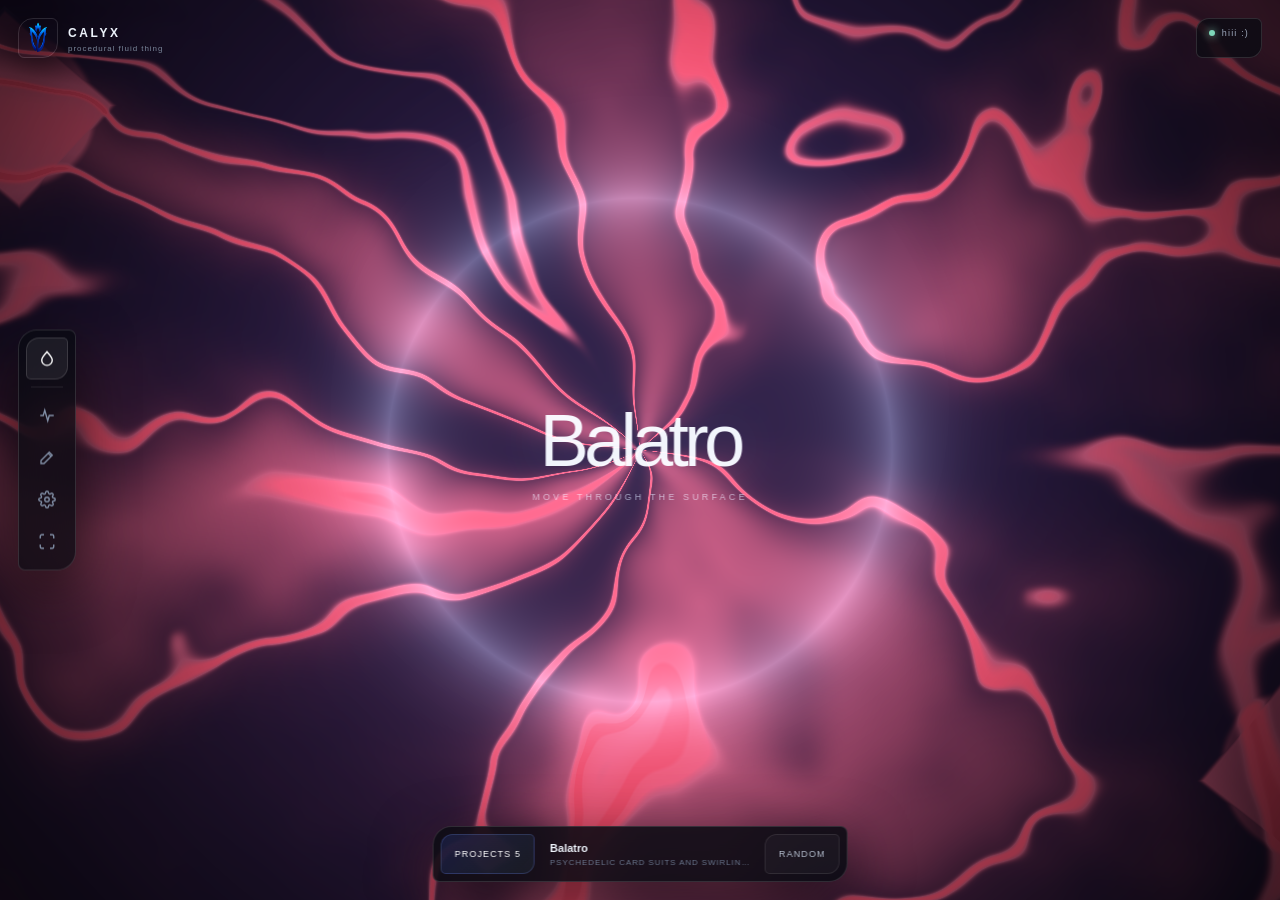
==== commit cfbd12b4: "Enhance WebGL context handling and shader compilation Refactor WebGL context creation to support mul" ====
--- a/index.html
+++ b/index.html
@@ -971,20 +971,90 @@
     loadSettings();
 
     // ============================================================
-    // WEBGL
-    // ============================================================
+    // UNIVERSAL WEBGL CONTEXT
+    // ============================================================
+    // Tries every known context name and every attribute combination.
+    // Whichever combination the browser accepts first wins.
     const canvas = $('gl');
-    const gl = canvas.getContext('webgl', {
-      antialias: false,
-      preserveDrawingBuffer: false,
-      premultipliedAlpha: false,
-      powerPreference: 'high-performance'
-    });
-    if (!gl) {
-      document.body.innerHTML = '<div style="padding:30px;color:white">WebGL is unavailable in this browser.</div>';
-      throw new Error('WebGL unavailable');
-    }
-
+    const CONTEXT_CANDIDATES = [
+      { name: 'webgl2', isWebGL2: true },
+      { name: 'webgl', isWebGL2: false },
+      { name: 'experimental-webgl', isWebGL2: false },
+      { name: 'experimental-webgl2', isWebGL2: true },
+      { name: 'webkit-3d', isWebGL2: false },
+      { name: 'moz-webgl', isWebGL2: false },
+      { name: 'ms-webgl', isWebGL2: false },
+      { name: 'webgl-experimental', isWebGL2: false },
+    ];
+    const ATTR_VARIANTS = [
+      { alpha: true,  antialias: false, depth: false, stencil: false, premultipliedAlpha: false, preserveDrawingBuffer: false, powerPreference: 'high-performance', failIfMajorPerformanceCaveat: false },
+      { alpha: false, antialias: false, depth: false, stencil: false, premultipliedAlpha: false, preserveDrawingBuffer: false, powerPreference: 'high-performance' },
+      { alpha: true,  antialias: true,  depth: false, stencil: false, premultipliedAlpha: true,  preserveDrawingBuffer: true },
+      { alpha: true },
+      { antialias: false },
+      {},
+    ];
+
+    function createUniversalContext(cv) {
+      for (const cand of CONTEXT_CANDIDATES) {
+        for (const attrs of ATTR_VARIANTS) {
+          try {
+            const ctx = cv.getContext(cand.name, attrs);
+            if (ctx && typeof ctx.createShader === 'function') {
+              return { gl: ctx, contextName: cand.name, isWebGL2: cand.isWebGL2, attrs };
+            }
+          } catch (e) { /* try next */ }
+        }
+      }
+      return null;
+    }
+
+    const ctxInfo = createUniversalContext(canvas);
+    if (!ctxInfo) {
+      document.body.innerHTML = '<div style="padding:30px;color:white;font:14px system-ui;max-width:600px">' +
+        '<h2>No WebGL context available</h2>' +
+        '<p>This browser or device does not expose any WebGL context (webgl2, webgl, experimental-webgl, ' +
+        'webkit-3d, moz-webgl). Try updating your browser or enabling hardware acceleration.</p></div>';
+      throw new Error('No WebGL context available');
+    }
+    const gl = ctxInfo.gl;
+    const GL_IS_WEBGL2 = ctxInfo.isWebGL2;
+    console.log('[Calyx] Context:', ctxInfo.contextName, GL_IS_WEBGL2 ? '(WebGL2)' : '(WebGL1)', ctxInfo.attrs);
+
+    // Extension aliasing — try every known name for each capability
+    function tryExtensions(...names) {
+      for (const n of names) {
+        try { const e = gl.getExtension(n); if (e) return e; } catch (e) {}
+      }
+      return null;
+    }
+    const EXT = {
+      drawBuffers:       tryExtensions('WEBGL_draw_buffers', 'EXT_draw_buffers'),
+      colorBufferFloat:  tryExtensions('EXT_color_buffer_float', 'WEBGL_color_buffer_float'),
+      colorBufferHFloat: tryExtensions('EXT_color_buffer_half_float'),
+      textureFloat:      tryExtensions('OES_texture_float', 'OES_texture_float_linear'),
+      textureHFloat:     tryExtensions('OES_texture_half_float', 'OES_texture_half_float_linear'),
+      floatBlend:        tryExtensions('EXT_float_blend'),
+      anisotropic:       tryExtensions('EXT_texture_filter_anisotropic', 'WEBKIT_EXT_texture_filter_anisotropic', 'MOZ_EXT_texture_filter_anisotropic'),
+      loseContext:       tryExtensions('WEBGL_lose_context', 'WEBKIT_WEBGL_lose_context', 'MOZ_WEBGL_lose_context'),
+      vao:               tryExtensions('OES_vertex_array_object'),
+      depthTexture:      tryExtensions('WEBGL_depth_texture', 'WEBKIT_WEBGL_depth_texture'),
+      derivatives:       tryExtensions('OES_standard_derivatives'),
+      shaderTextureLOD:  tryExtensions('EXT_shader_texture_lod'),
+    };
+    console.log('[Calyx] Extensions:', Object.keys(EXT).filter(k => EXT[k]).join(', ') || '(none)');
+
+    // Extensions that must be opted into for GLSL ES 1.00 shaders
+    const SHADER_EXT_DIRECTIVES = [];
+    if (EXT.derivatives) SHADER_EXT_DIRECTIVES.push('#extension GL_OES_standard_derivatives : enable');
+    if (EXT.shaderTextureLOD) SHADER_EXT_DIRECTIVES.push('#extension GL_EXT_shader_texture_lod : enable');
+    const SHADER_EXT_HEADER = SHADER_EXT_DIRECTIVES.length ? SHADER_EXT_DIRECTIVES.join('\n') + '\n' : '';
+
+    // Handle context loss
+    canvas.addEventListener('webglcontextlost', e => { e.preventDefault(); console.warn('[Calyx] Context lost'); });
+    canvas.addEventListener('webglcontextrestored', () => { console.warn('[Calyx] Context restored'); location.reload(); });
+
+    // Fullscreen quad
     const quadBuf = gl.createBuffer();
     gl.bindBuffer(gl.ARRAY_BUFFER, quadBuf);
     gl.bufferData(gl.ARRAY_BUFFER,
@@ -995,14 +1065,21 @@
     const FS_LIQUID = $('fs-template-liquid').textContent;
     const FS_SCENE = $('fs-template-3d').textContent;
 
+    // ============================================================
+    // SHADER COMPILATION HELPERS
+    // ============================================================
     function compileShader(type, src) {
       const s = gl.createShader(type);
       gl.shaderSource(s, src);
       gl.compileShader(s);
       if (!gl.getShaderParameter(s, gl.COMPILE_STATUS)) {
         const log = gl.getShaderInfoLog(s) || 'Unknown shader error';
+        const numbered = src.split('\n').map((l, i) => (i + 1) + ': ' + l).join('\n');
         gl.deleteShader(s);
-        throw new Error(log);
+        const err = new Error(log);
+        err.shaderLog = log;
+        err.numberedSource = numbered;
+        throw err;
       }
       return s;
     }
@@ -1024,12 +1101,59 @@
       return prog;
     }
 
+    // Standard prologue auto-injected into multipass fragment shaders.
+    // Disable by adding `#define CALYX_NO_PROLOGUE` to the shader source.
+    const PASS_PROLOGUE = [
+      '#ifndef CALYX_NO_PROLOGUE',
+      '#ifdef GL_FRAGMENT_PRECISION_HIGH',
+      'precision highp float;',
+      '#else',
+      'precision mediump float;',
+      '#endif',
+      'uniform vec2 u_resolution;',
+      'uniform vec2 u_mouse;',
+      'uniform float u_time;',
+      'uniform float u_pulse;',
+      'uniform float u_speed;',
+      'uniform float u_soft;',
+      'uniform float u_glow;',
+      'uniform float u_scale;',
+      'uniform float u_warp;',
+      'uniform float u_pulseAmt;',
+      'uniform float u_frame;',
+      'uniform vec3 u_a;',
+      'uniform vec3 u_b;',
+      'uniform sampler2D iChannel0;',
+      'uniform sampler2D iChannel1;',
+      'uniform sampler2D iChannel2;',
+      'uniform sampler2D iChannel3;',
+      '#ifndef CALYX_NO_HELPERS',
+      'float hash(vec2 p){ return fract(sin(dot(p, vec2(127.1, 311.7))) * 43758.5453); }',
+      'float noise(vec2 p){',
+      '  vec2 i = floor(p), f = fract(p);',
+      '  f = f * f * (3. - 2. * f);',
+      '  return mix(mix(hash(i), hash(i + vec2(1., 0.)), f.x),',
+      '             mix(hash(i + vec2(0., 1.)), hash(i + vec2(1., 1.)), f.x), f.y);',
+      '}',
+      'float fbm(vec2 p){',
+      '  float v = 0., a = .5;',
+      '  for (int i = 0; i < 5; i++){ v += noise(p) * a; p *= 2.; a *= .5; }',
+      '  return v;',
+      '}',
+      'vec2 rot(vec2 p, float a){ float c = cos(a), s = sin(a); return vec2(c*p.x - s*p.y, s*p.x + c*p.y); }',
+      '#endif',
+      '#endif',
+      ''
+    ].join('\n');
+
     const FALLBACK_LIQUID = 'v = fbm(p * 2.5 + t * .02);';
     const FALLBACK_SCENE  = 'float map(vec3 p){ return p.y + 1.0; }';
 
     function buildLiquidSource(liquid) {
       const body = (liquid.custom && liquid.custom.trim()) || FALLBACK_LIQUID;
-      return FS_LIQUID.replace('// __LIQUID_BODY__', body.endsWith('\n') ? body : body + '\n');
+      let src = FS_LIQUID.replace('// __LIQUID_BODY__', body.endsWith('\n') ? body : body + '\n');
+      if (SHADER_EXT_HEADER) src = SHADER_EXT_HEADER + src;
+      return src;
     }
     function buildSceneSource(scene) {
       const body = (scene.custom && scene.custom.trim()) || FALLBACK_SCENE;
@@ -1042,67 +1166,303 @@
       ].filter(Boolean).join('\n');
       let src = FS_SCENE.replace('// __DEFINES__', defines);
       src = src.replace('// __SCENE_BODY__', body.endsWith('\n') ? body : body + '\n');
+      if (SHADER_EXT_HEADER) src = SHADER_EXT_HEADER + src;
       return src;
     }
 
-    const programCache = new Map();
-
-    function compileEntry(item, mode) {
-      const isScene = mode === 'scene';
-      const fsSrc = isScene ? buildSceneSource(item) : buildLiquidSource(item);
-      const prog = compileProgram(VS_SRC, fsSrc);
-
-      const uniforms = {
-        res: gl.getUniformLocation(prog, 'u_resolution'),
-        mouse: gl.getUniformLocation(prog, 'u_mouse'),
-        time: gl.getUniformLocation(prog, 'u_time'),
-        pulse: gl.getUniformLocation(prog, 'u_pulse'),
-        a: gl.getUniformLocation(prog, 'u_a'),
-        b: gl.getUniformLocation(prog, 'u_b'),
-        speed: gl.getUniformLocation(prog, 'u_speed'),
-        soft: gl.getUniformLocation(prog, 'u_soft'),
-        glow: gl.getUniformLocation(prog, 'u_glow'),
-        scale: gl.getUniformLocation(prog, 'u_scale'),
-        warp: gl.getUniformLocation(prog, 'u_warp'),
-        pulseAmt: gl.getUniformLocation(prog, 'u_pulseAmt')
-      };
-      if (isScene) {
-        uniforms.camPos = gl.getUniformLocation(prog, 'u_camPos');
-        uniforms.camTarget = gl.getUniformLocation(prog, 'u_camTarget');
-        uniforms.lightDir = gl.getUniformLocation(prog, 'u_lightDir');
-        uniforms.lightCol = gl.getUniformLocation(prog, 'u_lightCol');
-        uniforms.ambient = gl.getUniformLocation(prog, 'u_ambient');
-      }
-
-      return {
-        program: prog,
-        attribPos: gl.getAttribLocation(prog, 'a_position'),
-        uniforms,
-        isScene
-      };
-    }
-
-    function getEntry(mode, item) {
+    // ============================================================
+    // RENDER TARGETS + PING-PONG BUFFERS
+    // ============================================================
+    class RenderTarget {
+      constructor(w, h) {
+        this.w = Math.max(1, w | 0);
+        this.h = Math.max(1, h | 0);
+        this.tex = gl.createTexture();
+        gl.bindTexture(gl.TEXTURE_2D, this.tex);
+        gl.texImage2D(gl.TEXTURE_2D, 0, gl.RGBA, this.w, this.h, 0, gl.RGBA, gl.UNSIGNED_BYTE, null);
+        gl.texParameteri(gl.TEXTURE_2D, gl.TEXTURE_MIN_FILTER, gl.LINEAR);
+        gl.texParameteri(gl.TEXTURE_2D, gl.TEXTURE_MAG_FILTER, gl.LINEAR);
+        gl.texParameteri(gl.TEXTURE_2D, gl.TEXTURE_WRAP_S, gl.CLAMP_TO_EDGE);
+        gl.texParameteri(gl.TEXTURE_2D, gl.TEXTURE_WRAP_T, gl.CLAMP_TO_EDGE);
+        this.fbo = gl.createFramebuffer();
+        gl.bindFramebuffer(gl.FRAMEBUFFER, this.fbo);
+        gl.framebufferTexture2D(gl.FRAMEBUFFER, gl.COLOR_ATTACHMENT0, gl.TEXTURE_2D, this.tex, 0);
+        gl.clearColor(0, 0, 0, 1);
+        gl.clear(gl.COLOR_BUFFER_BIT);
+        gl.bindFramebuffer(gl.FRAMEBUFFER, null);
+      }
+      resize(w, h) {
+        w = Math.max(1, w | 0); h = Math.max(1, h | 0);
+        if (w === this.w && h === this.h) return;
+        this.w = w; this.h = h;
+        gl.bindTexture(gl.TEXTURE_2D, this.tex);
+        gl.texImage2D(gl.TEXTURE_2D, 0, gl.RGBA, w, h, 0, gl.RGBA, gl.UNSIGNED_BYTE, null);
+      }
+      bind() {
+        gl.bindFramebuffer(gl.FRAMEBUFFER, this.fbo);
+        gl.viewport(0, 0, this.w, this.h);
+      }
+      dispose() {
+        gl.deleteTexture(this.tex);
+        gl.deleteFramebuffer(this.fbo);
+      }
+    }
+
+    class PingPong {
+      constructor(w, h) {
+        this.a = new RenderTarget(w, h);
+        this.b = new RenderTarget(w, h);
+        this.readIdx = 0;
+      }
+      get read()  { return this.readIdx === 0 ? this.a : this.b; }
+      get write() { return this.readIdx === 0 ? this.b : this.a; }
+      swap()      { this.readIdx = 1 - this.readIdx; }
+      resize(w, h) { this.a.resize(w, h); this.b.resize(w, h); }
+      dispose()   { this.a.dispose(); this.b.dispose(); }
+    }
+
+    // ============================================================
+    // UNIFIED COMPILED SHADER (single-pass OR multipass)
+    // ============================================================
+    // Item formats accepted:
+    //
+    //   1. Legacy single-pass (existing liquids.js):
+    //      { name, custom: '...', a, b, ... }           → liquid template
+    //      { name, custom: '...', a, b, ... } + scene mode → 3D template
+    //
+    //   2. Multipass (new):
+    //      {
+    //        name, cat, desc, a, b, ...,
+    //        buffers: { BufferA: { scale: 1.0 }, BufferB: { scale: 1.0 } },
+    //        passes: [
+    //          { target: 'BufferA', fragment: '...' },   // reads iChannel0..3
+    //          { target: 'BufferB', fragment: '...' },
+    //          { target: null,      fragment: '...' }    // null = screen
+    //        ]
+    //      }
+    //
+    // Buffer names are auto-bound to iChannel0, iChannel1, ... in declaration order.
+    // Every pass reading a buffer sees the PREVIOUS frame's contents for that
+    // buffer (feedback semantics — perfect for reaction-diffusion / trails).
+    //
+    // Fragment shader is auto-wrapped with:
+    //   #version, precision, uniforms (u_resolution, u_mouse, u_time, u_frame,
+    //   u_pulse, u_speed, u_soft, u_glow, u_scale, u_warp, u_pulseAmt,
+    //   u_a, u_b), sampler2D iChannel0..3, and helpers (hash, noise, fbm, rot).
+    // Opt out with `#define CALYX_NO_PROLOGUE` at the top of the fragment.
+    class CompiledShader {
+      constructor(item, mode) {
+        this.item = item;
+        this.mode = mode;
+        this.isScene = mode === 'scene';
+        this.passes = [];
+        this.bufferNames = [];
+        this.buffers = {};
+        this.frame = 0;
+        this.ready = false;
+        this.usingMultipass = Array.isArray(item.passes) && item.passes.length > 0;
+        this._build();
+        this.ready = true;
+      }
+
+      _getUniformLocations(prog) {
+        const uni = (n) => gl.getUniformLocation(prog, n);
+        return {
+          res: uni('u_resolution'),
+          mouse: uni('u_mouse'),
+          time: uni('u_time'),
+          pulse: uni('u_pulse'),
+          a: uni('u_a'),
+          b: uni('u_b'),
+          speed: uni('u_speed'),
+          soft: uni('u_soft'),
+          glow: uni('u_glow'),
+          scale: uni('u_scale'),
+          warp: uni('u_warp'),
+          pulseAmt: uni('u_pulseAmt'),
+          frame: uni('u_frame'),
+          camPos: uni('u_camPos'),
+          camTarget: uni('u_camTarget'),
+          lightDir: uni('u_lightDir'),
+          lightCol: uni('u_lightCol'),
+          ambient: uni('u_ambient'),
+          channels: [uni('iChannel0'), uni('iChannel1'), uni('iChannel2'), uni('iChannel3')],
+        };
+      }
+
+      _build() {
+        if (this.usingMultipass) this._buildMultipass();
+        else this._buildSinglePass();
+      }
+
+      _buildSinglePass() {
+        let fsSrc;
+        if (this.isScene) fsSrc = buildSceneSource(this.item);
+        else              fsSrc = buildLiquidSource(this.item);
+        const prog = compileProgram(VS_SRC, fsSrc);
+        this.passes.push({
+          program: prog,
+          attribPos: gl.getAttribLocation(prog, 'a_position'),
+          uniforms: this._getUniformLocations(prog),
+          target: null,
+        });
+      }
+
+      _buildMultipass() {
+        // Create ping-pong buffers for each named buffer
+        for (const name of Object.keys(this.item.buffers || {})) {
+          this.bufferNames.push(name);
+          this.buffers[name] = new PingPong(1, 1); // sized in resize()
+        }
+        // Compile each pass
+        for (let i = 0; i < this.item.passes.length; i++) {
+          const pass = this.item.passes[i] || {};
+          const frag = pass.fragment || '';
+          const src = PASS_PROLOGUE + frag;
+          let prog;
+          try {
+            prog = compileProgram(VS_SRC, src);
+          } catch (e) {
+            console.error(`[Calyx] Pass ${i} of "${this.item.name}" failed:`, e.shaderLog || e.message);
+            if (e.numberedSource) console.error(e.numberedSource);
+            throw e;
+          }
+          this.passes.push({
+            program: prog,
+            attribPos: gl.getAttribLocation(prog, 'a_position'),
+            uniforms: this._getUniformLocations(prog),
+            target: (pass.target && this.buffers[pass.target]) ? pass.target : null,
+            index: i,
+          });
+        }
+      }
+
+      resize(w, h) {
+        if (!this.usingMultipass) return;
+        for (const name of this.bufferNames) {
+          const def = (this.item.buffers && this.item.buffers[name]) || {};
+          const s = def.scale != null ? def.scale : 1.0;
+          const bw = Math.max(1, Math.floor(w * s));
+          const bh = Math.max(1, Math.floor(h * s));
+          this.buffers[name].resize(bw, bh);
+        }
+      }
+
+      render(state) {
+        gl.disable(gl.DEPTH_TEST);
+        gl.disable(gl.BLEND);
+        gl.disable(gl.CULL_FACE);
+        gl.disable(gl.SCISSOR_TEST);
+
+        for (let i = 0; i < this.passes.length; i++) {
+          const p = this.passes[i];
+
+          // ---- Bind render target ----
+          let targetW = state.canvasW, targetH = state.canvasH;
+          if (p.target) {
+            const pp = this.buffers[p.target];
+            if (!pp) continue;
+            const writeRT = pp.write;
+            writeRT.bind();
+            targetW = writeRT.w;
+            targetH = writeRT.h;
+          } else {
+            gl.bindFramebuffer(gl.FRAMEBUFFER, null);
+            gl.viewport(0, 0, state.canvasW, state.canvasH);
+          }
+
+          // ---- Program + geometry ----
+          gl.useProgram(p.program);
+          gl.bindBuffer(gl.ARRAY_BUFFER, quadBuf);
+          if (p.attribPos >= 0) {
+            gl.enableVertexAttribArray(p.attribPos);
+            gl.vertexAttribPointer(p.attribPos, 2, gl.FLOAT, false, 0, 0);
+          }
+
+          // ---- Uniforms ----
+          const U = p.uniforms;
+          if (U.res)      gl.uniform2f(U.res, targetW, targetH);
+          if (U.mouse)    gl.uniform2f(U.mouse, state.mx, state.my);
+          if (U.time)     gl.uniform1f(U.time, state.time);
+          if (U.frame)    gl.uniform1f(U.frame, this.frame);
+          if (U.pulse)    gl.uniform1f(U.pulse, state.pulse);
+          if (U.a)        gl.uniform3fv(U.a, state.a);
+          if (U.b)        gl.uniform3fv(U.b, state.b);
+          if (U.speed)    gl.uniform1f(U.speed, state.speed);
+          if (U.soft)     gl.uniform1f(U.soft, state.soft);
+          if (U.glow)     gl.uniform1f(U.glow, state.glow);
+          if (U.scale)    gl.uniform1f(U.scale, state.scale);
+          if (U.warp)     gl.uniform1f(U.warp, state.warp);
+          if (U.pulseAmt) gl.uniform1f(U.pulseAmt, state.pulseAmt);
+          if (this.isScene) {
+            if (U.camPos)    gl.uniform3fv(U.camPos, state.camPos);
+            if (U.camTarget) gl.uniform3fv(U.camTarget, state.camTarget);
+            if (U.lightDir)  gl.uniform3fv(U.lightDir, state.lightDir);
+            if (U.lightCol)  gl.uniform3fv(U.lightCol, state.lightCol);
+            if (U.ambient)   gl.uniform1f(U.ambient, state.ambient);
+          }
+
+          // ---- Samplers: bind every named buffer to iChannel0..N ----
+          for (let s = 0; s < 4; s++) {
+            const loc = U.channels[s];
+            if (!loc) continue;
+            const bufName = this.bufferNames[s];
+            if (!bufName) continue;
+            const pp = this.buffers[bufName];
+            if (!pp) continue;
+            gl.activeTexture(gl.TEXTURE0 + s);
+            gl.bindTexture(gl.TEXTURE_2D, pp.read.tex);
+            gl.uniform1i(loc, s);
+          }
+
+          // ---- Draw ----
+          gl.drawArrays(gl.TRIANGLES, 0, 6);
+
+          // ---- Swap ping-pong after writing to a named buffer ----
+          if (p.target) this.buffers[p.target].swap();
+        }
+
+        this.frame++;
+      }
+
+      dispose() {
+        for (const p of this.passes) gl.deleteProgram(p.program);
+        for (const name of this.bufferNames) {
+          if (this.buffers[name]) this.buffers[name].dispose();
+        }
+        this.passes.length = 0;
+        this.bufferNames.length = 0;
+        this.buffers = {};
+      }
+    }
+
+    // ============================================================
+    // PIPELINE CACHE
+    // ============================================================
+    const shaderCache = new Map(); // key = mode + ':' + name
+
+    function getShader(mode, item) {
       const key = mode + ':' + item.name;
-      let e = programCache.get(key);
-      if (e) return e;
-      e = compileEntry(item, mode);
-      programCache.set(key, e);
-      return e;
+      let s = shaderCache.get(key);
+      if (s && s.ready) return s;
+      s = new CompiledShader(item, mode);
+      shaderCache.set(key, s);
+      return s;
+    }
+
+    function purgeSceneShaders() {
+      for (const key of [...shaderCache.keys()]) {
+        if (key.startsWith('scene:')) {
+          const s = shaderCache.get(key);
+          if (s) s.dispose();
+          shaderCache.delete(key);
+        }
+      }
     }
 
     function onQualityChange() {
-      for (const key of [...programCache.keys()]) {
-        if (key.startsWith('scene:')) {
-          const e = programCache.get(key);
-          if (e && e.program) gl.deleteProgram(e.program);
-          programCache.delete(key);
-        }
-      }
+      purgeSceneShaders();
       resize();
-      if (currentMode === 'scene' && currentEntry && currentEntry.isScene) {
-        currentEntry = null;
-      }
     }
 
     // ============================================================
@@ -1117,6 +1477,10 @@
       canvas.width = W;
       canvas.height = H;
       gl.viewport(0, 0, W, H);
+      // Resize any already-compiled multipass buffers
+      for (const s of shaderCache.values()) {
+        if (s && s.usingMultipass) s.resize(W, H);
+      }
     }
     addEventListener('resize', resize, { passive: true });
     resize();
@@ -1296,6 +1660,8 @@
     // ============================================================
     // SET ITEM
     // ============================================================
+    let currentShader = null;
+
     function setItem(i, mode) {
       mode = mode || currentMode;
       const col = COLLECTIONS[mode];
@@ -1323,16 +1689,33 @@
         camDist = item.camDist ?? 3.5;
       }
 
-      try { getEntry(mode, item); }
-      catch (e) { console.error('Shader compile failed for', item.name, e); }
+      try {
+        currentShader = getShader(mode, item);
+        currentShader.resize(W, H);
+      } catch (e) {
+        console.error('[Calyx] Shader compile failed for', item.name);
+        if (e.numberedSource) console.error(e.numberedSource);
+        else console.error(e);
+        // Fallback
+        try {
+          const fallbackItem = mode === 'scene'
+            ? { name: '__fallback_scene__', custom: FALLBACK_SCENE }
+            : { name: '__fallback_liquid__', custom: FALLBACK_LIQUID };
+          currentShader = getShader(mode, fallbackItem);
+          currentShader.resize(W, H);
+        } catch (e2) {
+          console.error('[Calyx] Fallback also failed', e2);
+          currentShader = null;
+        }
+      }
     }
 
     // ============================================================
     // RENDER LOOP
     // ============================================================
-    let currentEntry = null;
     let lastTime = 0;
     let raf = 0;
+    let frameCount = 0;
 
     function draw(t) {
       raf = requestAnimationFrame(draw);
@@ -1347,100 +1730,59 @@
       my += (ty - my) * .08;
       pulseVal *= .92;
 
-      const col = activeCollection();
-      const item = col[current];
+      const item = activeCollection()[current];
       if (!item) return;
 
-      let entry;
-      try { entry = getEntry(currentMode, item); }
-      catch (e) {
-        const key = currentMode + ':__fallback__';
-        if (!programCache.has(key)) {
-          try {
-            const fallbackSrc = currentMode === 'scene'
-              ? buildSceneSource({ custom: FALLBACK_SCENE })
-              : buildLiquidSource({ custom: FALLBACK_LIQUID });
-            const prog = compileProgram(VS_SRC, fallbackSrc);
-            const uni = {
-              res: gl.getUniformLocation(prog, 'u_resolution'),
-              mouse: gl.getUniformLocation(prog, 'u_mouse'),
-              time: gl.getUniformLocation(prog, 'u_time'),
-              pulse: gl.getUniformLocation(prog, 'u_pulse'),
-              a: gl.getUniformLocation(prog, 'u_a'),
-              b: gl.getUniformLocation(prog, 'u_b'),
-              speed: gl.getUniformLocation(prog, 'u_speed'),
-              soft: gl.getUniformLocation(prog, 'u_soft'),
-              glow: gl.getUniformLocation(prog, 'u_glow'),
-              scale: gl.getUniformLocation(prog, 'u_scale'),
-              warp: gl.getUniformLocation(prog, 'u_warp'),
-              pulseAmt: gl.getUniformLocation(prog, 'u_pulseAmt'),
-              camPos: gl.getUniformLocation(prog, 'u_camPos'),
-              camTarget: gl.getUniformLocation(prog, 'u_camTarget'),
-              lightDir: gl.getUniformLocation(prog, 'u_lightDir'),
-              lightCol: gl.getUniformLocation(prog, 'u_lightCol'),
-              ambient: gl.getUniformLocation(prog, 'u_ambient')
-            };
-            programCache.set(key, {
-              program: prog,
-              attribPos: gl.getAttribLocation(prog, 'a_position'),
-              uniforms: uni,
-              isScene: currentMode === 'scene'
-            });
-          } catch (e2) { console.error('Fallback compile failed', e2); }
+      // Lazily (re)compile if cache was purged or currentShader is stale
+      if (!currentShader || currentShader.item !== item) {
+        try {
+          currentShader = getShader(currentMode, item);
+          currentShader.resize(W, H);
+        } catch (e) {
+          console.error('[Calyx] Compile error:', e);
+          return;
         }
-        entry = programCache.get(key);
-        if (!entry) return;
-      }
-
-      if (entry !== currentEntry) {
-        currentEntry = entry;
-        gl.useProgram(entry.program);
-        gl.bindBuffer(gl.ARRAY_BUFFER, quadBuf);
-        gl.enableVertexAttribArray(entry.attribPos);
-        gl.vertexAttribPointer(entry.attribPos, 2, gl.FLOAT, false, 0, 0);
-      }
-
-      const U = entry.uniforms;
-      const speed   = (item.speed ?? .3) * settings.motionMult;
-      const glow    = (item.glow  ?? .45) * settings.glowMult;
-      const soft    = (item.soft  ?? .3);
-      const scale   = (item.scale ?? 1);
-      const warp    = (item.warp  ?? 0);
-      const pulseAmt= (item.pulse ?? 1);
-
-      gl.uniform2f(U.res, W, H);
-      gl.uniform2f(U.mouse, mx, my);
-      gl.uniform1f(U.time, t * .001);
-      gl.uniform1f(U.pulse, pulseVal);
-      gl.uniform3fv(U.a, rgb(item.a));
-      gl.uniform3fv(U.b, rgb(item.b));
-      gl.uniform1f(U.speed, speed);
-      gl.uniform1f(U.soft, soft);
-      gl.uniform1f(U.glow, glow);
-      gl.uniform1f(U.scale, scale);
-      gl.uniform1f(U.warp, warp);
-      gl.uniform1f(U.pulseAmt, pulseAmt);
-
-      if (entry.isScene && U.camPos) {
+      }
+
+      // Build render state
+      const camPos = [0, 0, 0];
+      if (currentMode === 'scene') {
         camTheta += (item.camOrbit ?? 0.1) * 0.016;
         const theta = camTheta + camUserTheta;
         const phi = camPhi;
         const dist = camDist;
-        const cpx = Math.sin(theta) * Math.cos(phi) * dist;
-        const cpy = Math.sin(phi) * dist;
-        const cpz = Math.cos(theta) * Math.cos(phi) * dist;
-        const targetY = item.camHeight ?? 0;
-
-        gl.uniform3f(U.camPos, cpx, cpy, cpz);
-        gl.uniform3f(U.camTarget, 0, targetY, 0);
-
-        const ld = item.lightDir || [0.5, 0.7, 0.6];
-        gl.uniform3f(U.lightDir, ld[0], ld[1], ld[2]);
-        gl.uniform3fv(U.lightCol, rgb(item.lightCol || '#ffffff'));
-        gl.uniform1f(U.ambient, item.ambient ?? 0.15);
-      }
-
-      gl.drawArrays(gl.TRIANGLES, 0, 6);
+        camPos[0] = Math.sin(theta) * Math.cos(phi) * dist;
+        camPos[1] = Math.sin(phi) * dist;
+        camPos[2] = Math.cos(theta) * Math.cos(phi) * dist;
+      }
+
+      const state = {
+        canvasW: W,
+        canvasH: H,
+        mx, my,
+        time: t * 0.001,
+        pulse: pulseVal,
+        a: rgb(item.a),
+        b: rgb(item.b),
+        speed: (item.speed ?? .3) * settings.motionMult,
+        soft: (item.soft ?? .3),
+        glow: (item.glow ?? .45) * settings.glowMult,
+        scale: (item.scale ?? 1),
+        warp: (item.warp ?? 0),
+        pulseAmt: (item.pulse ?? 1),
+        camPos,
+        camTarget: [0, item.camHeight ?? 0, 0],
+        lightDir: item.lightDir || [0.5, 0.7, 0.6],
+        lightCol: rgb(item.lightCol || '#ffffff'),
+        ambient: item.ambient ?? 0.15,
+      };
+
+      try {
+        currentShader.render(state);
+        frameCount++;
+      } catch (e) {
+        console.error('[Calyx] Render error:', e);
+      }
     }
 
     // ============================================================
@@ -1456,9 +1798,13 @@
       function step(deadline) {
         while (i < queue.length && deadline.timeRemaining() > 4) {
           const { mode, item } = queue[i++];
-          if (!programCache.has(mode + ':' + item.name)) {
-            try { getEntry(mode, item); }
-            catch (e) { console.warn('Skipped ' + mode + ':' + item.name, e); }
+          if (!shaderCache.has(mode + ':' + item.name)) {
+            try {
+              const s = getShader(mode, item);
+              s.resize(W, H);
+            } catch (e) {
+              console.warn('[Calyx] Skipped', mode + ':' + item.name, e.shaderLog || e.message);
+            }
           }
         }
         if (i < queue.length) idle(step);
